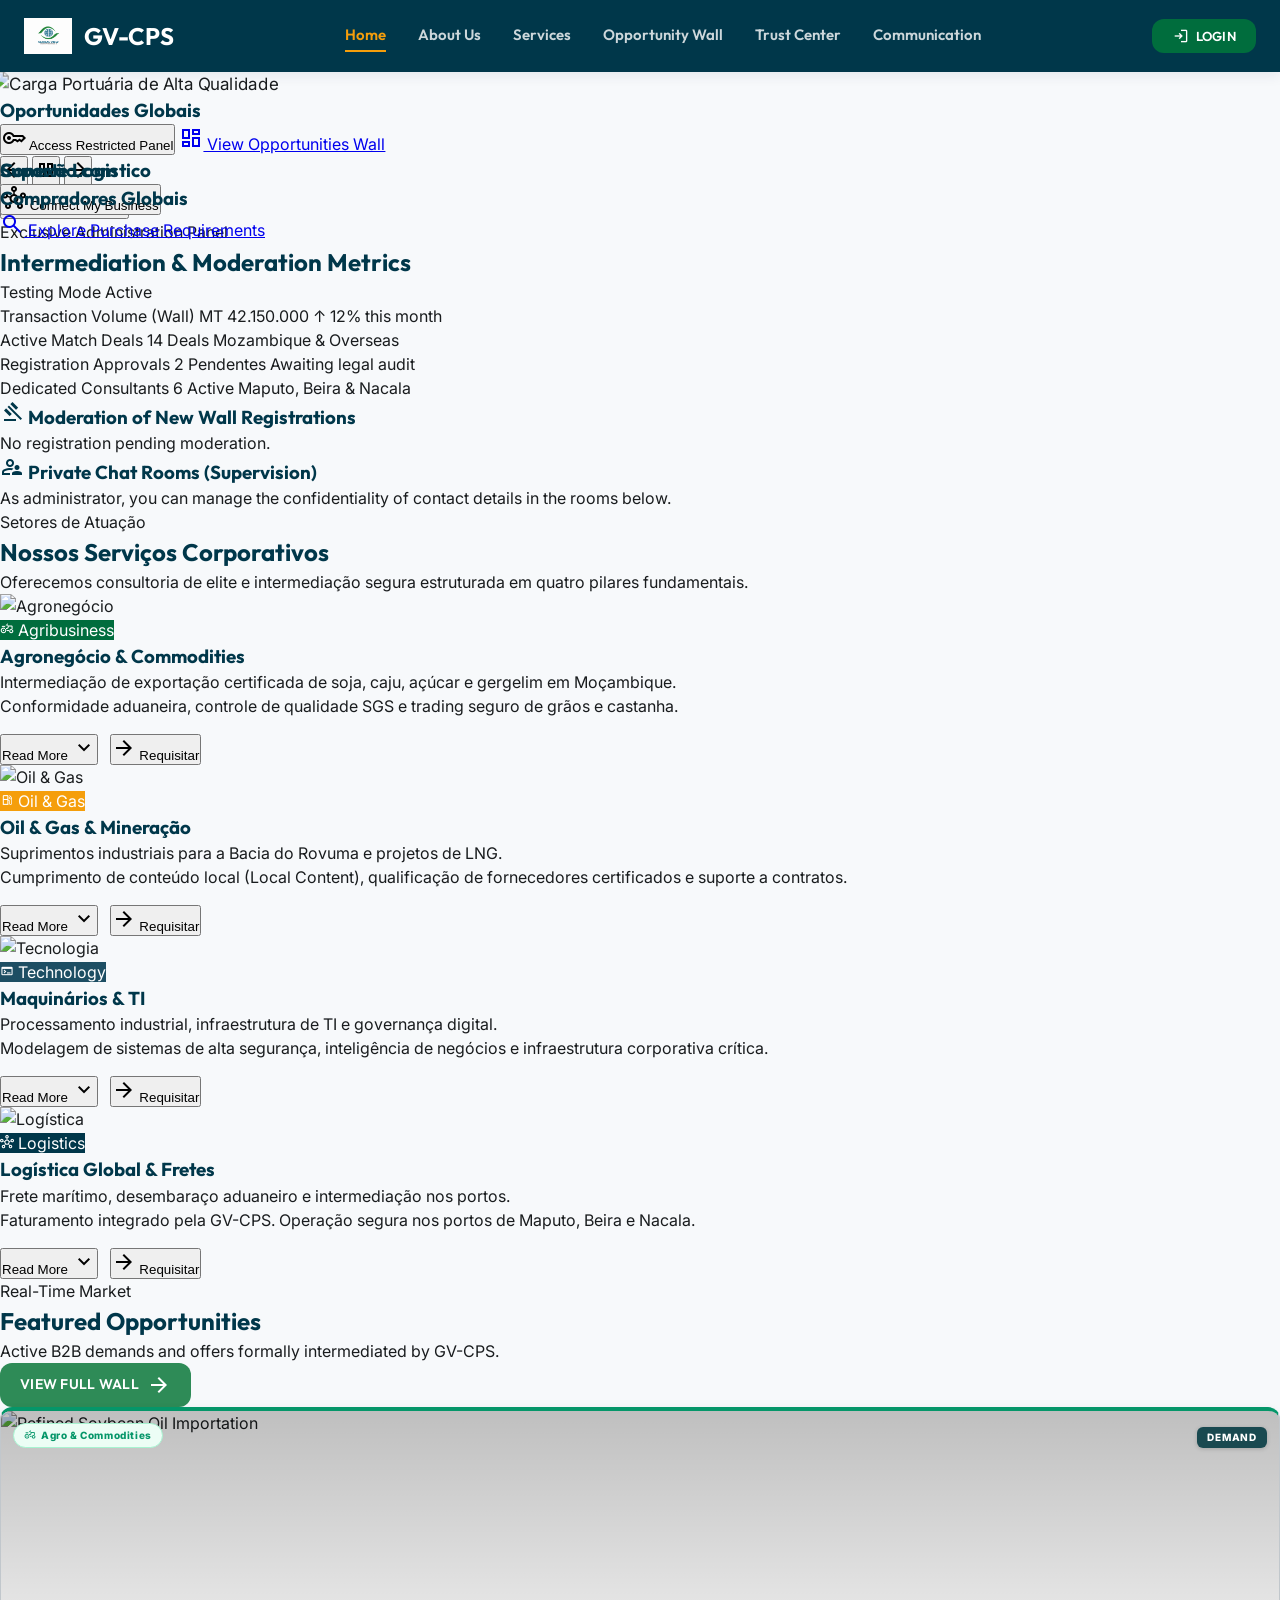
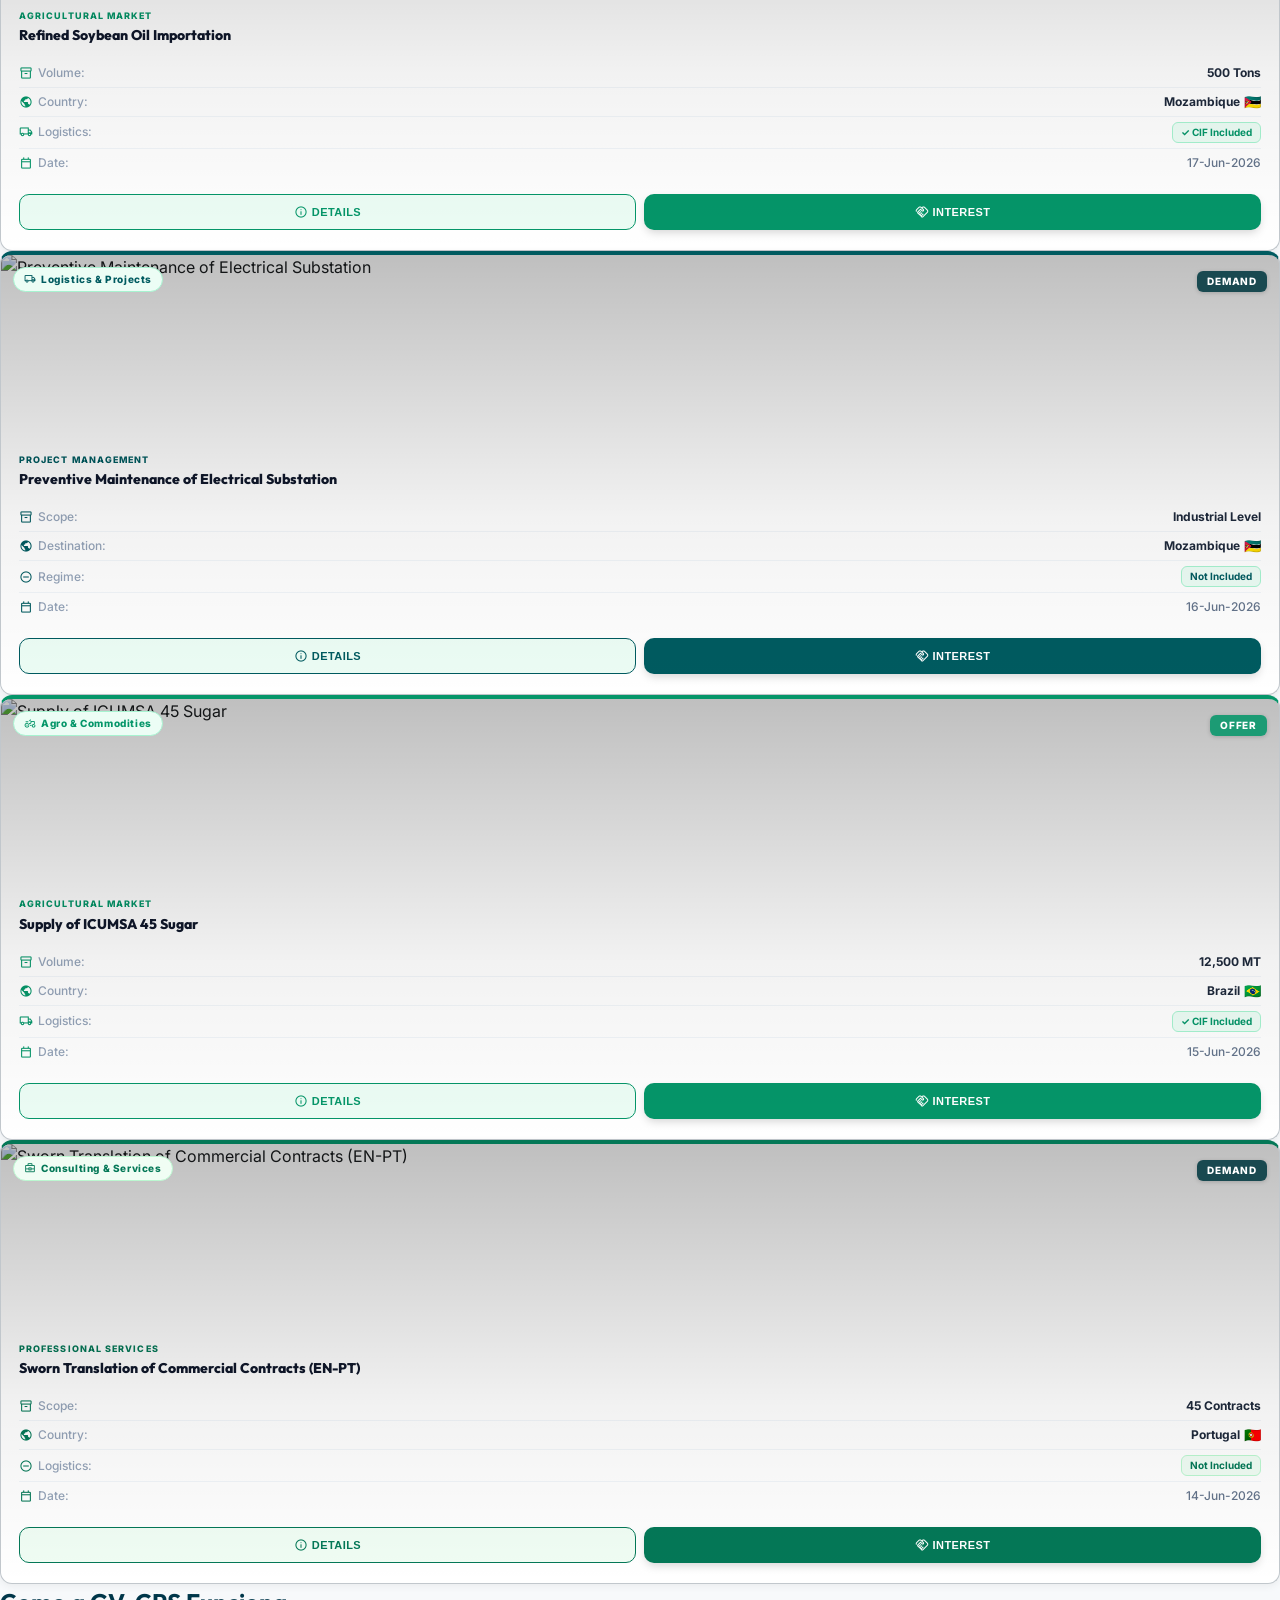
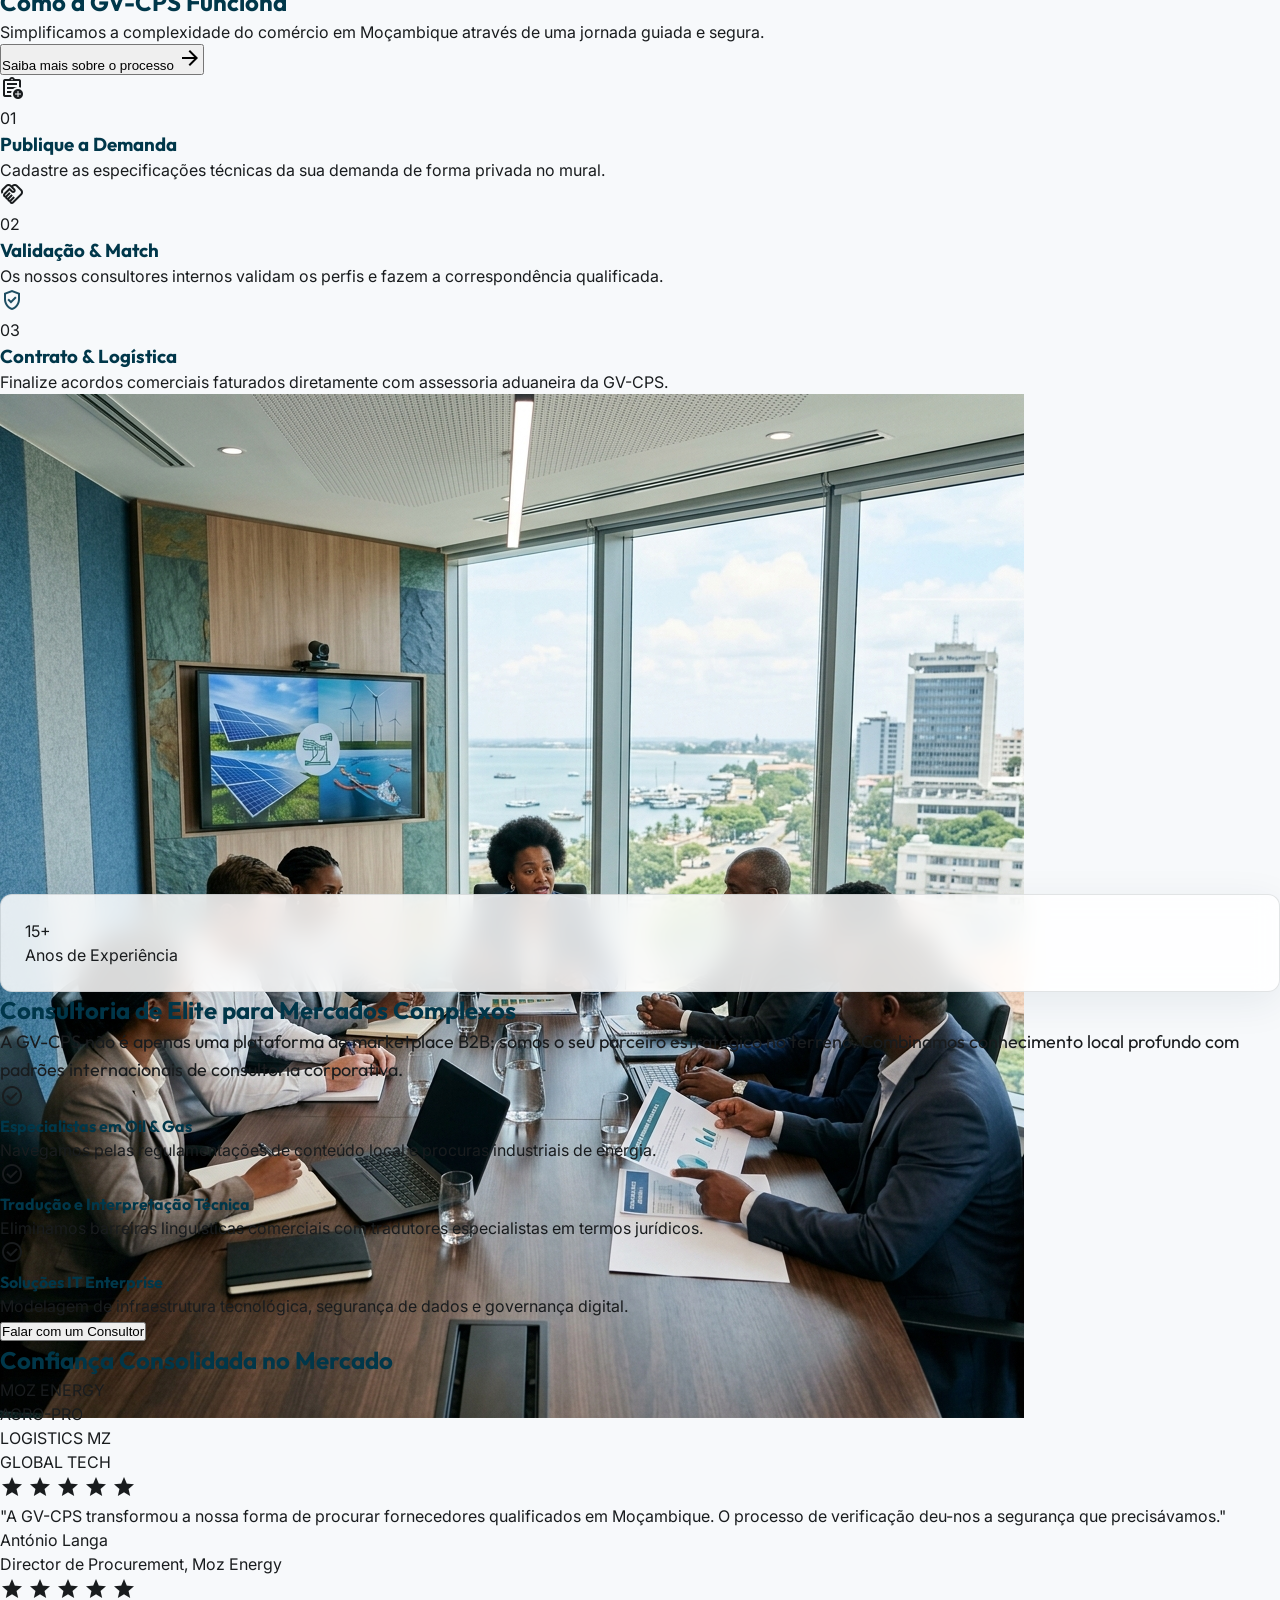
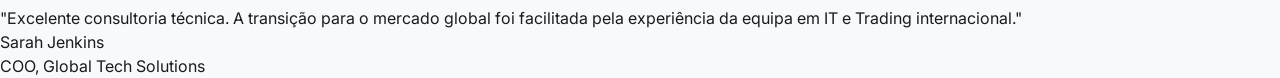
==== index.html @ be96f9f5 "fix: restore original floating buttons visual position and enforce display flex important for access" ====
<!DOCTYPE html>
<html lang="pt">
<head>
    <link rel="icon" type="image/png" href="assets/images/favicon.png">
    <link rel="shortcut icon" href="favicon.ico">
    <!-- GV-CPS CMS Editor Styles -->
    <style id="cms-styles">
        /* ─── Admin CMS Bar ─────────────────────────────── */
        #cms-admin-bar {
            position: fixed; top: 0; left: 0; right: 0; z-index: 9999;
            height: 48px; background: #0f172a;
            display: flex; align-items: center; gap: 8px;
            padding: 0 16px; border-bottom: 1px solid rgba(255,255,255,0.08);
            box-shadow: 0 2px 12px rgba(0,0,0,0.4);
            font-family: 'Outfit', sans-serif; font-size: 13px;
        }
        #cms-admin-bar.hidden { display: none !important; }
        .cms-bar-logo { color: #f59e0b; font-weight: 800; font-size: 13px; letter-spacing: 0.08em; text-transform: uppercase; margin-right: 8px; white-space: nowrap; }
        .cms-bar-divider { width: 1px; height: 24px; background: rgba(255,255,255,0.12); margin: 0 4px; }
        .cms-bar-btn {
            display: flex; align-items: center; gap: 5px; color: #cbd5e1;
            background: rgba(255,255,255,0.06); border: 1px solid rgba(255,255,255,0.1);
            padding: 4px 12px; border-radius: 6px; cursor: pointer;
            font-size: 12px; font-weight: 600; white-space: nowrap;
            transition: all 0.15s; font-family: 'Outfit', sans-serif;
        }
        .cms-bar-btn:hover { background: rgba(255,255,255,0.12); color: #fff; }
        .cms-bar-btn.active { background: #2563eb; color: #fff; border-color: #2563eb; }
        .cms-bar-btn.danger:hover { background: #dc2626; border-color: #dc2626; color: #fff; }
        .cms-bar-btn.success { background: #16a34a; color: #fff; border-color: #16a34a; }
        .cms-bar-spacer { flex: 1; }
        .cms-status-dot { width: 7px; height: 7px; border-radius: 50%; background: #22c55e; animation: pulse-green 1.5s ease infinite; }
        @keyframes pulse-green { 0%, 100% { opacity: 1; } 50% { opacity: 0.4; } }
        body.cms-bar-open { padding-top: 48px !important; }

        /* ─── Edit Mode: Editable Elements ─────────────── */
        body.cms-edit-active [data-cms-key]:not([contenteditable="false"]) {
            outline: 2px dashed rgba(37, 99, 235, 0.4);
            outline-offset: 2px; border-radius: 4px; cursor: text;
            transition: outline 0.15s;
        }
        body.cms-edit-active [data-cms-key]:hover {
            outline: 2px solid #2563eb; background: rgba(37,99,235,0.04);
        }
        body.cms-edit-active [data-cms-key]:focus {
            outline: 2px solid #2563eb; background: rgba(37,99,235,0.07);
            box-shadow: 0 0 0 4px rgba(37,99,235,0.12);
        }

        /* ─── Section Drag & Reorder ─────────────────────── */
        .cms-section-wrapper { position: relative; transition: box-shadow 0.2s; }
        .cms-drag-handle {
            display: none; position: absolute; top: 12px; right: 12px; z-index: 100;
            background: #1e293b; color: #94a3b8;
            border: 1px solid rgba(255,255,255,0.12);
            padding: 4px 10px; border-radius: 6px; cursor: grab;
            font-size: 11px; font-family: 'Outfit', sans-serif; font-weight: 600;
            align-items: center; gap: 4px; user-select: none;
            box-shadow: 0 2px 8px rgba(0,0,0,0.3);
        }
        body.cms-edit-active .cms-drag-handle { display: flex; }
        .cms-section-wrapper.cms-dragging { opacity: 0.5; box-shadow: 0 0 0 2px #2563eb; }
        .cms-section-wrapper.cms-drag-over { box-shadow: 0 -3px 0 0 #2563eb; }

        /* ─── Image Edit Overlay ──────────────────────────── */
        .cms-img-wrapper { position: relative; display: inline-block; width: 100%; }
        .cms-img-btn {
            display: none; position: absolute; top: 50%; left: 50%;
            transform: translate(-50%, -50%) scale(0.9);
            background: rgba(15,23,42,0.82); color: white;
            border: 1px solid rgba(255,255,255,0.2); backdrop-filter: blur(6px);
            padding: 8px 16px; border-radius: 8px; cursor: pointer;
            font-size: 12px; font-weight: 700; font-family: 'Outfit', sans-serif;
            align-items: center; gap: 6px; white-space: nowrap;
            transition: transform 0.15s; z-index: 20;
        }
        body.cms-edit-active .cms-img-wrapper:hover .cms-img-btn {
            display: flex; transform: translate(-50%, -50%) scale(1);
        }
        body.cms-edit-active .cms-img-wrapper { cursor: pointer; }
        body.cms-edit-active .cms-img-wrapper:hover::after {
            content: ''; position: absolute; inset: 0;
            background: rgba(37, 99, 235, 0.18); border-radius: inherit;
            border: 2px solid #2563eb;
        }

        /* ─── Section Hide/Show ───────────────────────────── */
        .cms-section-hidden-overlay {
            display: none; position: absolute; inset: 0; z-index: 50;
            background: repeating-linear-gradient(45deg, rgba(0,0,0,0.03), rgba(0,0,0,0.03) 4px, transparent 4px, transparent 12px);
            border: 2px dashed rgba(239,68,68,0.4); border-radius: 4px;
            align-items: center; justify-content: center;
        }
        body.cms-edit-active .cms-section-wrapper.cms-hidden .cms-section-hidden-overlay { display: flex; }
        body.cms-edit-active .cms-section-wrapper.cms-hidden > *:not(.cms-drag-handle):not(.cms-section-hidden-overlay) { opacity: 0.15; pointer-events: none; }

        /* ─── CMS Toast ────────────────────────────────────── */
        #cms-toast {
            position: fixed; bottom: 24px; right: 24px; z-index: 10001;
            background: #16a34a; color: #fff;
            padding: 9px 18px; border-radius: 10px;
            font-size: 13px; font-weight: 700; font-family: 'Outfit', sans-serif;
            opacity: 0; transition: opacity 0.3s;
            display: flex; align-items: center; gap: 6px;
            box-shadow: 0 4px 20px rgba(0,0,0,0.25);
        }

        /* ─── Image Modal ─────────────────────────────────── */
        #cms-image-modal {
            position: fixed; inset: 0; z-index: 10000;
            background: rgba(0,0,0,0.7); backdrop-filter: blur(4px);
            display: flex; align-items: center; justify-content: center;
        }
        #cms-image-modal.hidden { display: none; }
        .cms-modal-box {
            background: #1e293b; border: 1px solid rgba(255,255,255,0.12);
            border-radius: 16px; padding: 28px 32px; width: 480px; max-width: 94vw;
            font-family: 'Outfit', sans-serif;
        }
        .cms-modal-box h3 { color: #e2e8f0; font-size: 16px; font-weight: 700; margin: 0 0 6px; }
        .cms-modal-box p { color: #64748b; font-size: 12px; margin: 0 0 16px; }
        .cms-modal-input {
            width: 100%; padding: 10px 14px; border-radius: 8px;
            background: rgba(255,255,255,0.06); border: 1px solid rgba(255,255,255,0.12);
            color: #e2e8f0; font-size: 13px; font-family: 'Outfit', sans-serif;
            outline: none; margin-bottom: 16px; box-sizing: border-box;
        }
        .cms-modal-input:focus { border-color: #2563eb; }
        .cms-modal-actions { display: flex; gap: 10px; justify-content: flex-end; }
        .cms-modal-preview { width: 100%; height: 120px; object-fit: cover; border-radius: 8px; margin-bottom: 14px; background: #0f172a; }

        /* ─── Quick Actions Bar (all roles) ───────────────── */
        #quick-actions-bar { display: none; }
        .cms-section-label {
            display: none; position: absolute; top: 8px; left: 12px;
            background: #1e293b; color: #64748b; font-size: 10px;
            font-weight: 700; text-transform: uppercase; letter-spacing: 0.1em;
            padding: 2px 8px; border-radius: 4px; z-index: 90;
            font-family: 'Outfit', sans-serif; border: 1px solid rgba(255,255,255,0.08);
        }
        body.cms-edit-active .cms-section-label { display: block; }
    </style>
    <meta charset="UTF-8">
    <meta name="viewport" content="width=device-width, initial-scale=1.0">
    <title>GV-CPS | Plataforma B2B de Intermediação Comercial</title>
    <script src="https://cdn.tailwindcss.com?plugins=forms,container-queries"></script>
    <link href="https://fonts.googleapis.com/css2?family=Outfit:wght@400;500;600;700&amp;family=Inter:wght@400;500;600&amp;family=Material+Symbols+Outlined:wght,FILL@100..700,0..1&amp;display=swap" rel="stylesheet">
    <script src="https://unpkg.com/lucide@latest"></script>
    <script id="tailwind-config">
        tailwind.config = {
            darkMode: "class",
            theme: {
                extend: {
                    "colors": {
                        "gvTeal": {
                            DEFAULT: '#0c3c4c',
                            dark: '#07242e',
                            light: '#135c75',
                            accent: '#1eb4d4'
                        },
                        "gvGold": {
                            DEFAULT: '#e2a537',
                            hover: '#c9912e',
                            light: '#fdf6e9'
                        },
                        "on-surface": "var(--on-surface)",
                        "on-tertiary-container": "#8cbed9",
                        "surface-variant": "var(--outline-variant)",
                        "surface-container-lowest": "var(--surface)",
                        "primary-fixed-dim": "#9fcde6",
                        "tertiary-container": "#154e65",
                        "secondary-container": "var(--secondary-container)",
                        "on-secondary-fixed": "#00210f",
                        "surface-container-high": "var(--surface-container-high)",
                        "on-surface-variant": "var(--on-surface-variant)",
                        "on-primary-fixed": "#001e2b",
                        "inverse-primary": "#9fcde6",
                        "on-primary": "var(--on-primary)",
                        "on-secondary-fixed-variant": "#00522d",
                        "on-primary-fixed-variant": "#1a4c61",
                        "primary-container": "var(--primary-container)",
                        "inverse-surface": "#2d3133",
                        "on-primary-container": "#91bed7",
                        "background": "var(--background)",
                        "on-tertiary-fixed": "#001e2b",
                        "secondary-fixed": "#9af6b8",
                        "tertiary-fixed-dim": "#9bcde9",
                        "surface-container-low": "var(--surface-low)",
                        "surface-container-highest": "var(--surface-container-highest)",
                        "primary": "var(--primary)",
                        "surface-tint": "#36647a",
                        "surface": "var(--surface)",
                        "on-secondary-container": "var(--on-secondary-container)",
                        "tertiary-fixed": "#c0e8ff",
                        "surface-dim": "#d8dadc",
                        "error": "var(--error)",
                        "error-container": "#ffdad6",
                        "on-tertiary-fixed-variant": "#124c63",
                        "outline-variant": "var(--outline-variant)",
                        "secondary-fixed-dim": "#7ed99e",
                        "on-error-container": "#93000a",
                        "tertiary": "var(--primary)",
                        "inverse-on-surface": "#eff1f3",
                        "secondary": "var(--secondary)",
                        "on-error": "#ffffff",
                        "primary-fixed": "#c0e8ff",
                        "surface-container": "var(--surface-container)",
                        "on-tertiary": "#ffffff",
                        "on-secondary": "var(--on-primary)",
                        "surface-bright": "var(--surface)",
                        "on-background": "var(--on-surface)",
                        "outline": "var(--outline)",
                        "electric-amber": "#F59E0B"
                    },
                    "borderRadius": {
                        "DEFAULT": "0.125rem",
                        "lg": "0.25rem",
                        "xl": "0.5rem",
                        "full": "0.75rem"
                    },
                    "spacing": {
                        "margin-mobile": "1rem",
                        "gutter": "1.5rem",
                        "unit": "4px",
                        "container-max": "1280px",
                        "margin-desktop": "2.5rem"
                    },
                    "fontFamily": {
                        "label-md": ["Outfit"],
                        "body-lg": ["Outfit"],
                        "headline-xl": ["Outfit"],
                        "headline-lg": ["Outfit"],
                        "body-md": ["Outfit"],
                        "headline-md": ["Outfit"],
                        "headline-lg-mobile": ["Outfit"]
                    },
                    "fontSize": {
                        "label-md": ["14px", {"lineHeight": "20px", "fontWeight": "600"}],
                        "body-lg": ["18px", {"lineHeight": "28px", "fontWeight": "400"}],
                        "headline-xl": ["48px", {"lineHeight": "56px", "letterSpacing": "-0.02em", "fontWeight": "700"}],
                        "headline-lg": ["32px", {"lineHeight": "40px", "letterSpacing": "-0.01em", "fontWeight": "600"}],
                        "body-md": ["16px", {"lineHeight": "24px", "fontWeight": "400"}],
                        "headline-md": ["24px", {"lineHeight": "32px", "fontWeight": "600"}],
                        "headline-lg-mobile": ["28px", {"lineHeight": "36px", "fontWeight": "600"}]
                    }
                },
            },
        }
    </script>
    <link rel="stylesheet" href="style.css">

</head>
<body class="app-container">

    <!-- ═══════════════════════════════════════════════ -->
    <!-- GV EDITOR — CMS ADMIN BAR (fixed, body-level)   -->
    <!-- ═══════════════════════════════════════════════ -->
    <div id="cms-admin-bar" class="hidden">
        <span class="cms-bar-logo">✦ GV Editor</span>
        <div class="cms-bar-divider"></div>
        <div class="cms-status-dot"></div>
        <span style="color:#64748b;font-size:11px;margin-right:4px;">localStorage</span>
        <div class="cms-bar-divider"></div>

        <button id="cms-edit-toggle" class="cms-bar-btn" onclick="toggleCmsEditMode()">
            <span class="material-symbols-outlined" style="font-size:15px;">edit</span>
            Editar Página
        </button>

        <button class="cms-bar-btn" onclick="showSectionPicker()" title="Mostrar/Ocultar Secções">
            <span class="material-symbols-outlined" style="font-size:15px;">layers</span>
            Secções
        </button>

        <button class="cms-bar-btn" onclick="undoCmsChange()" title="Desfazer última alteração">
            <span class="material-symbols-outlined" style="font-size:15px;">undo</span>
            Desfazer
        </button>

        <div class="cms-bar-divider"></div>

        <button class="cms-bar-btn success" onclick="saveAllCms()">
            <span class="material-symbols-outlined" style="font-size:15px;">save</span>
            Guardar
        </button>

        <button class="cms-bar-btn" onclick="exportCmsContent()" title="Exportar como JSON">
            <span class="material-symbols-outlined" style="font-size:15px;">download</span>
            Exportar
        </button>

        <button class="cms-bar-btn" onclick="document.getElementById('cms-import-input').click()" title="Importar JSON">
            <span class="material-symbols-outlined" style="font-size:15px;">upload</span>
            Importar
        </button>
        <input type="file" id="cms-import-input" accept=".json" style="display:none" onchange="importCmsContent(event)">

        <div class="cms-bar-spacer"></div>

        <button class="cms-bar-btn" onclick="viewAsVisitor()">
            <span class="material-symbols-outlined" style="font-size:15px;">visibility</span>
            Ver como Visitante
        </button>

        <button class="cms-bar-btn danger" onclick="resetCmsContent()">
            <span class="material-symbols-outlined" style="font-size:15px;">restart_alt</span>
            Resetar
        </button>
    </div>

    <!-- CMS Save Toast -->
    <div id="cms-toast">
        <span class="material-symbols-outlined" style="font-size:16px;">check_circle</span>
        Guardado!
    </div>

    <!-- CMS Image Edit Modal -->
    <div id="cms-image-modal" class="hidden">
        <div class="cms-modal-box">
            <h3>Trocar Imagem</h3>
            <p>Cole o URL da nova imagem. Formatos: JPG, PNG, WebP.</p>
            <img id="cms-img-preview" class="cms-modal-preview" src="" alt="Preview">
            <input id="cms-image-url-input" class="cms-modal-input" type="url" placeholder="https://exemplo.com/imagem.jpg" oninput="updateCmsImgPreview(this.value)">
            <div class="cms-modal-actions">
                <button class="cms-bar-btn danger" onclick="closeCmsImageModal()">Cancelar</button>
                <button class="cms-bar-btn success" onclick="applyCmsImage()">Aplicar Imagem</button>
            </div>
        </div>
    </div>

    <!-- CMS Section Picker Modal -->
    <div id="cms-section-picker" style="display:none;position:fixed;inset:0;z-index:10000;background:rgba(0,0,0,0.6);backdrop-filter:blur(4px);align-items:center;justify-content:center;">
        <div class="cms-modal-box" style="width:360px;">
            <h3 style="margin-bottom:14px;">Visibilidade das Secções</h3>
            <div id="cms-section-list" style="display:flex;flex-direction:column;gap:8px;margin-bottom:18px;"></div>
            <div class="cms-modal-actions">
                <button class="cms-bar-btn success" onclick="closeSectionPicker()">Fechar</button>
            </div>
        </div>
    </div>
    <!-- ═══════════════════════════════════════════════ -->

    <!-- GLOBAL APP HEADER -->
    <header class="app-header">
        <div class="max-container header-content">
            <!-- Logo area -->
            <div class="logo-container" onclick="window.location.hash='home'">
                <img src="assets/images/logo.png" alt="GV-CPS Logo" class="logo-img" onerror="this.onerror=null; this.src='https://placehold.co/40x40/00374a/ffffff?text=GV';">
                <span class="logo-text">GV-CPS</span>
            </div>
            
            <!-- Navigation Links -->
            <nav class="main-nav">
                <a href="#home" class="active" data-translate-pt="Início" data-translate-en="Home">Início</a>
                <a href="#about" data-translate-pt="Sobre Nós" data-translate-en="About Us">Sobre Nós</a>
                <a href="#services" data-translate-pt="Serviços" data-translate-en="Services">Serviços</a>
                <a href="#wall" data-translate-pt="Mural" data-translate-en="Opportunity Wall">Mural</a>
                <a href="#trust" data-translate-pt="Centro de Confiança" data-translate-en="Trust Center">Centro de Confiança</a>
                <a href="#contact" data-translate-pt="Comunicação" data-translate-en="Communication">Comunicação</a>
                <a href="#member-portal" class="member-portal-link" style="display: none;">Painel</a>
            </nav>
            
            <!-- Actions & Auth Simulator -->
            <div class="header-actions" style="display: flex; gap: 16px; align-items: center;">
                <div id="authHeaderArea">
                    <button class="btn" id="btnHeaderLogin" onclick="openLoginModal()" style="background-color: var(--secondary); color: white; padding: 8px 20px; font-size: 13px; border-radius: var(--radius-xl); border: none; cursor: pointer; display: flex; align-items: center; gap: 6px; font-weight: 600;">
                        <span class="material-symbols-outlined" style="font-size: 18px;">login</span><span class="btn-text" data-translate-pt="Entrar" data-translate-en="Login">Entrar</span>
                    </button>
                </div>
            </div>

            <!-- Mobile Menu Toggle -->
            <button id="mobile-menu-toggle" class="mobile-menu-toggle" onclick="toggleMobileMenu()" aria-label="Menu">
                <span class="material-symbols-outlined">menu</span>
            </button>
                    
                    <div class="role-switcher-container" id="loggedInUserMenu" style="display: none;">
                        <button class="role-switcher-btn" id="roleSwitcherBtn">
                            <span class="role-indicator-dot"></span>
                            <span id="selectedRoleLabel">Demo: Visitante</span>
                            <span class="material-symbols-outlined" style="font-size: 16px;">keyboard_arrow_down</span>
                        </button>
                        <!-- Switcher Dropdown options for prototype demonstration -->
                        <div class="role-dropdown" id="roleDropdown">
                            <div class="role-dropdown-header" data-translate-pt="Escolha o Papel para Simulação" data-translate-en="Choose Role for Simulation">Escolha o Papel para Simulação</div>
                            
                            <div class="role-option" data-role="visitor">
                                <span class="role-name"><span class="role-indicator-dot" style="background-color: var(--outline);"></span> <span data-translate-pt="Sair (Visitante)" data-translate-en="Exit (Visitor)">Sair (Visitante)</span></span>
                                <span class="role-desc" data-translate-pt="Voltar à navegação pública corporativa" data-translate-en="Return to public corporate navigation">Voltar à navegação pública corporativa</span>
                            </div>
                            
                            <div class="role-option" data-role="buyer">
                                <span class="role-name"><span class="role-indicator-dot" style="background-color: var(--primary-light);"></span> <span data-translate-pt="Comprador" data-translate-en="Buyer">Comprador</span></span>
                                <span class="role-desc" data-translate-pt="Gerir necessidades de compra e ver chats mediados" data-translate-en="Manage purchase needs and view mediated chats">Gerir necessidades de compra e ver chats mediados</span>
                            </div>
                            
                            <div class="role-option" data-role="supplier">
                                <span class="role-name"><span class="role-indicator-dot" style="background-color: var(--secondary);"></span> <span data-translate-pt="Fornecedor (Membro)" data-translate-en="Supplier (Member)">Fornecedor (Membro)</span></span>
                                <span class="role-desc" data-translate-pt="Publicar ofertas gratuitamente e negociar" data-translate-en="Publish offers for free and negotiate">Publicar ofertas gratuitamente e negociar</span>
                            </div>
                            
                            <div class="role-option" data-role="consultant">
                                <span class="role-name"><span class="role-indicator-dot" style="background-color: var(--electric-amber);"></span> <span data-translate-pt="Consultor Interno" data-translate-en="Internal Consultant">Consultor Interno</span></span>
                                <span class="role-desc" data-translate-pt="Fazer correspondência (Match) e intermediar chats" data-translate-en="Make matches and intermediate chats">Fazer correspondência (Match) e intermediar chats</span>
                            </div>
                            
                            <div class="role-option" data-role="admin">
                                <span class="role-name"><span class="role-indicator-dot" style="background-color: var(--primary);"></span> Administrador</span>
                                <span class="role-desc">Atribuir consultores e monitorizar métricas</span>
                            </div>
                        </div>
                    </div>
                </div>
            </div>
        </div>
    </header>

    <!-- MAIN APP CONTENT PANELS -->
    <main class="app-main">

        <!-- 1. HOMEPAGE VIEW -->
        <section id="view-home" class="view-section active">
            <!-- 1. DYNAMIC HERO SECTION WITH INTEGRATED SLIDER (High Quality Images) -->
            <section class="relative min-h-[80vh] flex items-center overflow-hidden bg-slate-900">
                <!-- Background Image Container -->
                <div class="absolute inset-0 z-0 opacity-40">
                    <img id="hero-bg-0" alt="Carga Portuária de Alta Qualidade" class="hero-slider-bg-img active absolute inset-0 w-full h-full object-cover" src="https://images.unsplash.com/photo-1578575437130-527eed3abbec?auto=format&fit=crop&w=1920&q=80">
                    <img id="hero-bg-1" alt="Agribusiness" class="hero-slider-bg-img inactive absolute inset-0 w-full h-full object-cover" src="https://images.unsplash.com/photo-1500937386664-56d1dfef3854?auto=format&fit=crop&w=1920&q=80">
                    <img id="hero-bg-2" alt="Logística Global" class="hero-slider-bg-img inactive absolute inset-0 w-full h-full object-cover" src="https://images.unsplash.com/photo-1586528116311-ad8dd3c8310d?auto=format&fit=crop&w=1920&q=80">
                    <div class="absolute inset-0 bg-gradient-to-r from-slate-900/80 via-slate-900/20 to-transparent"></div>
                </div>

                <!-- Slides Track (Absolute layered fades) -->
                <div class="relative z-10 w-full max-w-[1280px] mx-auto px-4 md:px-8 py-16 min-h-[50vh] flex flex-col justify-center">
                    
                    <!-- SLIDE 1: General Core Presentation -->
                    <div id="hero-slide-0" class="slide-fade opacity-100 transform translate-x-0 transition-all duration-700 space-y-6 max-w-3xl">
                        <h1 class="font-outfit font-bold text-4xl md:text-5xl lg:text-6xl text-white leading-tight" data-cms-key="hero.slide0.title">
                            Oportunidades Globais
                        </h1>
                        <div class="flex flex-col sm:flex-row gap-4 pt-4">
                            <button onclick="openLoginModal()" class="bg-white text-primary px-6 py-3.5 rounded-xl font-outfit font-bold hover:bg-slate-50 hover:shadow-lg transition-all flex items-center justify-center gap-2 border-none cursor-pointer">
                                <span class="material-symbols-outlined text-xl">key</span>
                                <span data-translate-pt="Aceder ao Painel Restrito" data-translate-en="Access Restricted Panel">Aceder ao Painel Restrito</span>
                            </button>
                            <a href="#wall" class="bg-secondary text-white px-6 py-3.5 rounded-xl font-outfit font-bold hover:bg-secondary-light hover:shadow-lg transition-all flex items-center justify-center gap-2 border-none cursor-pointer no-underline" data-translate-pt="Ver Mural de Oportunidades" data-translate-en="View Opportunities Wall">
                                <span class="material-symbols-outlined text-xl">dashboard</span>
                                Ver Mural de Oportunidades
                            </a>
                        </div>
                    </div>

                    <!-- SLIDE 2: Logistics -->
                    <div id="hero-slide-1" class="slide-fade opacity-0 absolute pointer-events-none transform translate-x-8 transition-all duration-700 space-y-6 max-w-3xl">
                        <h1 class="font-outfit font-bold text-4xl md:text-5xl lg:text-6xl text-white leading-tight" data-cms-key="hero.slide1.title">
                            Suporte Logistico
                        </h1>
                        <div class="flex flex-col sm:flex-row gap-4 pt-4 pointer-events-auto">
                            <button onclick="document.getElementById('services-section').scrollIntoView({ behavior: 'smooth' });" class="bg-white text-primary-dark px-6 py-3.5 rounded-xl font-outfit font-bold hover:bg-slate-50 hover:shadow-lg transition-all flex items-center justify-center gap-2 border-none cursor-pointer">
                                <span class="material-symbols-outlined text-xl">hub</span>
                                <span data-translate-pt="Conectar Minha Empresa" data-translate-en="Connect My Business">Conectar Minha Empresa</span>
                            </button>
                        </div>
                    </div>

                    <!-- SLIDE 3: Looking for Buyers -->
                    <div id="hero-slide-2" class="slide-fade opacity-0 absolute pointer-events-none transform translate-x-8 transition-all duration-700 space-y-6 max-w-3xl">
                        <h1 class="font-outfit font-bold text-4xl md:text-5xl lg:text-6xl text-white leading-tight" data-cms-key="hero.slide2.title">
                            Conexão com <br><span class="text-amber-400">Compradores Globais</span>
                        </h1>
                        <div class="flex flex-col sm:flex-row gap-4 pt-4 pointer-events-auto">
                            <a href="#wall" class="bg-amber-500 text-primary-dark px-6 py-3.5 rounded-xl font-outfit font-bold hover:bg-amber-400 hover:shadow-lg transition-all flex items-center justify-center gap-2 border-none cursor-pointer no-underline" data-translate-pt="Explorar Requisitos de Compra" data-translate-en="Explore Purchase Requirements">
                                <span class="material-symbols-outlined text-xl">search</span>
                                Explorar Requisitos de Compra
                            </a>
                        </div>
                    </div>

                    <!-- Slider Controls Overlay -->
                    <div class="flex items-center gap-6 pt-12">
                        <div class="flex gap-2">
                            <button onclick="prevSlide()" class="w-10 h-10 rounded-full border border-white/20 bg-white/5 hover:bg-white/10 text-white flex items-center justify-center cursor-pointer transition-all">
                                <span class="material-symbols-outlined text-sm">arrow_back</span>
                            </button>
                            <button id="play-pause-btn" onclick="togglePlayPause()" class="w-10 h-10 rounded-full border border-white/20 bg-white/5 hover:bg-white/10 text-white flex items-center justify-center cursor-pointer transition-all" title="Pausar slide">
                                <span class="material-symbols-outlined text-sm">pause</span>
                            </button>
                            <button onclick="nextSlide()" class="w-10 h-10 rounded-full border border-white/20 bg-white/5 hover:bg-white/10 text-white flex items-center justify-center cursor-pointer transition-all">
                                <span class="material-symbols-outlined text-sm">arrow_forward</span>
                            </button>
                        </div>
                        <div class="flex gap-2" id="slider-bullets">
                            <span onclick="setSlide(0)" class="w-2.5 h-2.5 rounded-full bg-white cursor-pointer transition-all duration-300" id="bullet-0"></span>
                            <span onclick="setSlide(1)" class="w-2.5 h-2.5 rounded-full bg-white/30 cursor-pointer transition-all duration-300" id="bullet-1"></span>
                            <span onclick="setSlide(2)" class="w-2.5 h-2.5 rounded-full bg-white/30 cursor-pointer transition-all duration-300" id="bullet-2"></span>
                        </div>
                    </div>
                    
                    <!-- Últimas Demandas Toggle Button -->
                    <div class="pt-6">
                        <button onclick="toggleLatestDemands()" class="bg-secondary text-white px-6 py-3.5 rounded-xl font-outfit font-bold hover:bg-secondary-light hover:shadow-lg transition-all flex items-center gap-2 border-none cursor-pointer">
                            <span class="material-symbols-outlined">analytics</span>
                            <span data-translate-pt="Últimas Demandas" data-translate-en="Latest Demands">Últimas Demandas</span>
                        </button>
                    </div>
                </div>
            </section>

            <!-- Últimas Demandas B2B Section (Initially Hidden) -->
            <div id="cms-wrap-market" class="cms-section-wrapper" style="display: none;" draggable="false">
                <span class="cms-section-label">Secção: Explorador de Mercado</span>
                <div class="cms-drag-handle" id="handle-market"><span class="material-symbols-outlined" style="font-size:14px;">drag_indicator</span> Arrastar</div>
                <!-- Explorador de Mercado (Full Width Directory Table) -->
                <section class="py-16 w-full px-4 md:px-12 border-t border-outline-variant/30 bg-surface-container/20">
                    <div class="w-full mx-auto">
                        <!-- Title & Headers -->
                        <div class="flex flex-col md:flex-row md:items-center justify-between gap-4 border-b border-outline-variant/30 pb-6 mb-8">
                            <div>
                                <span class="text-secondary font-label-md tracking-widest uppercase" data-translate-pt="Explorador B2B Global" data-translate-en="Global B2B Explorer">Explorador B2B Global</span>
                                <h3 class="font-headline-lg text-primary mt-1 m-0" style="font-size: 24px; font-weight: bold;" data-translate-pt="Últimas Demandas do Mercado" data-translate-en="Latest Market Demands">
                                    Últimas Demandas do Mercado
                                </h3>
                                <p class="text-xs text-on-surface-variant mt-1" data-translate-pt="Lista de oportunidades de importação e exportação em Moçambique e no mundo." data-translate-en="List of import and export opportunities in Mozambique and worldwide.">
                                    Lista de oportunidades de importação e exportação em Moçambique e no mundo.
                                </p>
                            </div>
                            <a href="#wall" class="text-xs font-bold text-gvTeal hover:underline no-underline" style="color: var(--primary-light);" data-translate-pt="Ver Todas Oportunidades" data-translate-en="See All Opportunities">Ver Todas Oportunidades</a>
                        </div>

                        <!-- B2B Requirements Full-Width Grid Table -->
                        <div class="overflow-x-auto bg-white border border-slate-200/80 rounded-2xl shadow-sm mb-12">
                            <table class="w-full min-w-[900px] border-collapse text-left text-xs md:text-sm">
                                <thead>
                                    <tr class="bg-slate-50 border-b border-slate-200 text-slate-500 font-bold uppercase tracking-wider">
                                        <th class="py-4 px-6" style="width: 35%;" data-translate-pt="Produto / Requisito B2B" data-translate-en="Product / B2B Requirement">Produto / Requisito B2B</th>
                                        <th class="py-4 px-6" style="width: 20%;" data-translate-pt="Categoria" data-translate-en="Category">Categoria</th>
                                        <th class="py-4 px-6" style="width: 15%;" data-translate-pt="Origem/Destino" data-translate-en="Origin/Destination">Origem/Destino</th>
                                        <th class="py-4 px-6" style="width: 15%;" data-translate-pt="Quantidade" data-translate-en="Quantity">Quantidade</th>
                                        <th class="py-4 px-6 text-center" style="width: 15%;" data-translate-pt="Ações" data-translate-en="Actions">Ações</th>
                                    </tr>
                                </thead>
                                <tbody id="home-latest-requirements-list">
                                    <!-- Injected dynamically by app.js as full-width table rows! -->
                                </tbody>
                            </table>
                        </div>

                        <!-- Bottom: Countries and Categories Directory -->
                        <div class="grid grid-cols-1 lg:grid-cols-2 gap-8">
                            <!-- Left: Countries Grid -->
                            <div class="bg-white border border-slate-200/65 p-6 rounded-2xl shadow-sm">
                                <h4 class="font-headline-sm text-primary mb-4 flex items-center gap-2 m-0" style="font-size: 16px; font-weight: bold;">
                                    <span class="material-symbols-outlined text-secondary">public</span>
                                    Oportunidades por País
                                </h4>
                                <div class="grid grid-cols-2 sm:grid-cols-3 lg:grid-cols-5 gap-3" id="home-countries-grid">
                                    <!-- Injected dynamically by app.js -->
                                </div>
                            </div>
                            
                            <!-- Right: Categories Grid -->
                            <div class="bg-white border border-slate-200/65 p-6 rounded-2xl shadow-sm">
                                <h4 class="font-headline-sm text-primary mb-4 flex items-center gap-2 m-0" style="font-size: 16px; font-weight: bold;">
                                    <span class="material-symbols-outlined text-secondary">category</span>
                                    Navegar por Categoria
                                </h4>
                                <div class="grid grid-cols-1 sm:grid-cols-2 gap-2.5" id="home-categories-grid">
                                    <!-- Injected dynamically by app.js -->
                                </div>
                            </div>
                        </div>
                    </div>
                </section>
            </div>

            <!-- ADMIN-ONLY SYSTEM CONTROL DASHBOARD -->
            <section id="adminDashboardSection" class="hidden py-12 bg-slate-900 text-white border-b border-white/10">
                <div class="max-w-[1280px] mx-auto px-4 md:px-8">
                    <div class="flex items-center justify-between mb-8">
                        <div>
                            <span class="text-electric-amber text-xs uppercase font-bold tracking-wider font-outfit" data-translate-pt="Painel Exclusivo de Administração" data-translate-en="Exclusive Administration Panel">Painel Exclusivo de Administração</span>
                            <h2 class="font-outfit font-bold text-2xl text-white" data-translate-pt="Métricas de Intermediação &amp; Moderação" data-translate-en="Intermediation &amp; Moderation Metrics">Métricas de Intermediação &amp; Moderação</h2>
                        </div>
                        <span class="bg-electric-amber/15 text-electric-amber text-xs px-3 py-1.5 rounded-lg border border-electric-amber/20" data-translate-pt="Modo de Testes Ativo" data-translate-en="Testing Mode Active">Modo de Testes Ativo</span>
                    </div>

                    <!-- Admin Analytics Cards -->
                    <div class="grid grid-cols-1 sm:grid-cols-2 lg:grid-cols-4 gap-6 mb-10">
                        <div class="p-5 bg-white/5 rounded-2xl border border-white/10">
                            <span class="text-white/60 text-xs block" data-translate-pt="Volume Transacionado (Mural)" data-translate-en="Transaction Volume (Wall)">Volume Transacionado (Mural)</span>
                            <span class="font-outfit font-bold text-2xl text-secondary-fixed block mt-2" id="adminTotalVolume">MT 42.150.000</span>
                            <span class="text-[10px] text-emerald-400 mt-1 block" data-translate-pt="↑ 12% este mês" data-translate-en="↑ 12% this month">↑ 12% este mês</span>
                        </div>
                        <div class="p-5 bg-white/5 rounded-2xl border border-white/10">
                            <span class="text-white/60 text-xs block" data-translate-pt="Processos de Match Ativos" data-translate-en="Active Match Deals">Processos de Match Ativos</span>
                            <span class="font-outfit font-bold text-2xl text-white block mt-2" id="adminActiveMatches">14 Deals</span>
                            <span class="text-[10px] text-white/40 mt-1 block" data-translate-pt="Moçambique &amp; Exterior" data-translate-en="Mozambique &amp; Overseas">Moçambique &amp; Exterior</span>
                        </div>
                        <div class="p-5 bg-white/5 rounded-2xl border border-white/10">
                            <span class="text-white/60 text-xs block" data-translate-pt="Aprovações de Cadastro" data-translate-en="Registration Approvals">Aprovações de Cadastro</span>
                            <span class="font-outfit font-bold text-2xl text-amber-400 block mt-2" id="adminPendingVerifications">2 Pendentes</span>
                            <span class="text-[10px] text-amber-300/80 mt-1 block" data-translate-pt="Aguardando auditoria jurídica" data-translate-en="Awaiting legal audit">Aguardando auditoria jurídica</span>
                        </div>
                        <div class="p-5 bg-white/5 rounded-2xl border border-white/10">
                            <span class="text-white/60 text-xs block" data-translate-pt="Consultores Dedicados" data-translate-en="Dedicated Consultants">Consultores Dedicados</span>
                            <span class="font-outfit font-bold text-2xl text-white block mt-2" data-translate-pt="6 Ativos" data-translate-en="6 Active">6 Ativos</span>
                            <span class="text-[10px] text-emerald-400 mt-1 block" data-translate-pt="Maputo, Beira e Nacala" data-translate-en="Maputo, Beira &amp; Nacala">Maputo, Beira e Nacala</span>
                        </div>
                    </div>

                    <!-- Admin Moderation Lists -->
                    <div class="grid grid-cols-1 lg:grid-cols-12 gap-8">
                        <!-- Verification Queue -->
                        <div class="lg:col-span-6 bg-white/5 p-6 rounded-2xl border border-white/10">
                            <h3 class="font-outfit font-bold text-sm text-white mb-4 flex items-center gap-2">
                                <span class="material-symbols-outlined text-amber-400 text-sm">gavel</span>
                                <span data-translate-pt="Moderação de Novos Cadastros do Mural" data-translate-en="Moderation of New Wall Registrations">Moderação de Novos Cadastros do Mural</span>
                            </h3>
                            <div class="space-y-4 max-h-[250px] overflow-y-auto custom-scrollbar" id="adminPendingQueue">
                                <p class="text-xs text-white/50 text-center py-6" data-translate-pt="Nenhum cadastro pendente de moderação." data-translate-en="No registration pending moderation.">Nenhum cadastro pendente de moderação.</p>
                            </div>
                        </div>

                        <!-- Chat Supervision Area -->
                        <div class="lg:col-span-6 bg-white/5 p-6 rounded-2xl border border-white/10">
                            <h3 class="font-outfit font-bold text-sm text-white mb-4 flex items-center gap-2">
                                <span class="material-symbols-outlined text-secondary-fixed text-sm">supervisor_account</span>
                                <span data-translate-pt="Salas de Conversa Privadas (Supervisão)" data-translate-en="Private Chat Rooms (Supervision)">Salas de Conversa Privadas (Supervisão)</span>
                            </h3>
                            <p class="text-xs text-white/70 mb-4" data-translate-pt="Como administrador, você pode gerenciar a confidencialidade dos dados de contato nas salas abaixo." data-translate-en="As administrator, you can manage the confidentiality of contact details in the rooms below.">Como administrador, você pode gerenciar a confidencialidade dos dados de contato nas salas abaixo.</p>
                            
                            <div class="space-y-3" id="adminChatsList">
                                <!-- Dynamic Content -->
                            </div>
                        </div>
                    </div>
                </div>
            </section>

            <!-- Strategic Sectors / Services Grid of 4 Cards -->
            <div id="cms-wrap-services" class="cms-section-wrapper" draggable="false">
            <span class="cms-section-label">Secção: Setores de Atuação</span>
            <div class="cms-drag-handle" id="handle-services"><span class="material-symbols-outlined" style="font-size:14px;">drag_indicator</span> Arrastar</div>
            <section id="services-section" class="py-24 px-margin-mobile md:px-margin-desktop max-w-container-max mx-auto">
                <div class="text-center mb-16">
                    <span class="text-secondary font-label-md tracking-widest uppercase" data-cms-key="services.eyebrow">Setores de Atuação</span>
                    <h2 class="font-headline-lg text-on-surface mt-2" data-cms-key="services.title">Nossos Serviços Corporativos</h2>
                    <p class="text-on-surface-variant max-w-xl mx-auto mt-2 text-sm" data-cms-key="services.subtitle">Oferecemos consultoria de elite e intermediação segura estruturada em quatro pilares fundamentais.</p>
                </div>
                
                <!-- Bento/Grid of sectors -->
                <div class="grid grid-cols-1 md:grid-cols-12 gap-6">
                    
                    <!-- Agribusiness (Card Grande Largo) -->
                    <div class="md:col-span-8 group relative rounded-2xl overflow-hidden min-h-[300px] flex flex-col justify-end p-8 text-white transition-all transform hover:-translate-y-1 hover:shadow-xl cursor-pointer" onclick="toggleCardDetail(this.querySelector('button'))">
                        <div class="absolute inset-0">
                            <img src="https://images.unsplash.com/photo-1500937386664-56d1dfef3854?auto=format&fit=crop&w=1000&q=80" 
                                 alt="Agronegócio" class="w-full h-full object-cover transition-transform duration-500 group-hover:scale-105">
                            <div class="absolute inset-0 bg-gradient-to-t from-black/90 via-black/50 to-transparent"></div>
                        </div>
                        <div class="relative z-10 text-left">
                            <span class="inline-flex items-center gap-1 bg-emerald-600 text-white text-xs font-semibold px-2.5 py-1 rounded-md mb-3" style="background-color: var(--secondary); color: white;">
                                <span class="material-symbols-outlined" style="font-size: 14px;">agriculture</span> <span data-translate-pt="Agronegócio" data-translate-en="Agribusiness">Agronegócio</span>
                            </span>
                            <h3 class="text-2xl font-bold mb-2 text-white" data-cms-key="services.card0.title">Agronegócio &amp; Commodities</h3>
                            <p class="text-slate-300 text-sm max-w-xl" data-cms-key="services.card0.desc">Intermediação de exportação certificada de soja, caju, açúcar e gergelim em Moçambique.</p>
                            <div class="hidden text-xs text-slate-300 leading-relaxed mt-2 border-t border-white/20 pt-3 transition-all duration-300" data-cms-key="services.card0.detail">
                                Conformidade aduaneira, controle de qualidade SGS e trading seguro de grãos e castanha.
                            </div>
                        </div>
                        <div class="flex gap-4 mt-4" style="display: flex; gap: 12px; margin-top: 16px; position: relative; z-index: 10;">
                            <button onclick="event.stopPropagation(); toggleCardDetail(this)" class="text-white font-label-md text-sm text-left border-none bg-transparent cursor-pointer flex items-center gap-1">
                                <span data-translate-pt="Ler Mais" data-translate-en="Read More">Ler Mais</span> <span class="material-symbols-outlined text-xs">keyboard_arrow_down</span>
                            </button>
                            <button onclick="event.stopPropagation(); openRequestWizard('agro')" class="bg-secondary text-white px-3 py-1.5 rounded-lg text-xs font-bold hover:bg-secondary-light transition-all border-none cursor-pointer flex items-center gap-1">
                                <span class="material-symbols-outlined text-xs">arrow_forward</span> Requisitar
                            </button>
                        </div>
                    </div>

                    <!-- Oil & Gas (Card Pequeno) -->
                    <div class="md:col-span-4 group relative rounded-2xl overflow-hidden min-h-[300px] flex flex-col justify-end p-8 text-white transition-all transform hover:-translate-y-1 hover:shadow-xl cursor-pointer" onclick="toggleCardDetail(this.querySelector('button'))">
                        <div class="absolute inset-0">
                            <img src="https://images.unsplash.com/photo-1518709268805-4e9042af9f23?auto=format&fit=crop&w=800&q=80" 
                                 alt="Oil & Gas" class="w-full h-full object-cover transition-transform duration-500 group-hover:scale-105">
                            <div class="absolute inset-0 bg-gradient-to-t from-black/90 via-black/50 to-transparent"></div>
                        </div>
                        <div class="relative z-10 text-left">
                            <span class="inline-flex items-center gap-1 bg-amber-600 text-white text-xs font-semibold px-2.5 py-1 rounded-md mb-3" style="background-color: var(--electric-amber); color: white;">
                                <span class="material-symbols-outlined" style="font-size: 14px;">local_gas_station</span> <span data-translate-pt="Oil & Gas" data-translate-en="Oil & Gas">Oil & Gas</span>
                            </span>
                            <h3 class="text-2xl font-bold mb-2 text-white" data-cms-key="services.card1.title">Oil &amp; Gas &amp; Mineração</h3>
                            <p class="text-slate-300 text-sm" data-cms-key="services.card1.desc">Suprimentos industriais para a Bacia do Rovuma e projetos de LNG.</p>
                            <div class="hidden text-xs text-slate-300 leading-relaxed mt-2 border-t border-white/20 pt-3 transition-all duration-300" data-cms-key="services.card1.detail">
                                Cumprimento de conteúdo local (Local Content), qualificação de fornecedores certificados e suporte a contratos.
                            </div>
                        </div>
                        <div class="flex gap-4 mt-4" style="display: flex; gap: 12px; margin-top: 16px; position: relative; z-index: 10;">
                            <button onclick="event.stopPropagation(); toggleCardDetail(this)" class="text-white font-label-md text-sm text-left border-none bg-transparent cursor-pointer flex items-center gap-1">
                                <span data-translate-pt="Ler Mais" data-translate-en="Read More">Ler Mais</span> <span class="material-symbols-outlined text-xs">keyboard_arrow_down</span>
                            </button>
                            <button onclick="event.stopPropagation(); openRequestWizard('oil')" class="bg-secondary text-white px-3 py-1.5 rounded-lg text-xs font-bold hover:bg-secondary-light transition-all border-none cursor-pointer flex items-center gap-1">
                                <span class="material-symbols-outlined text-xs">arrow_forward</span> Requisitar
                            </button>
                        </div>
                    </div>

                    <!-- Technology (Card Pequeno) -->
                    <div class="md:col-span-4 group relative rounded-2xl overflow-hidden min-h-[300px] flex flex-col justify-end p-8 text-white transition-all transform hover:-translate-y-1 hover:shadow-xl cursor-pointer" onclick="toggleCardDetail(this.querySelector('button'))">
                        <div class="absolute inset-0">
                            <img src="https://images.unsplash.com/photo-1451187580459-43490279c0fa?auto=format&fit=crop&w=800&q=80" 
                                 alt="Tecnologia" class="w-full h-full object-cover transition-transform duration-500 group-hover:scale-105">
                            <div class="absolute inset-0 bg-gradient-to-t from-black/90 via-black/50 to-transparent"></div>
                        </div>
                        <div class="relative z-10 text-left">
                            <span class="inline-flex items-center gap-1 bg-blue-600 text-white text-xs font-semibold px-2.5 py-1 rounded-md mb-3" style="background-color: var(--primary-light); color: white;">
                                <span class="material-symbols-outlined" style="font-size: 14px;">terminal</span> <span data-translate-pt="Tecnologia" data-translate-en="Technology">Tecnologia</span>
                            </span>
                            <h3 class="text-2xl font-bold mb-2 text-white" data-cms-key="services.card2.title">Maquinários &amp; TI</h3>
                            <p class="text-slate-300 text-sm" data-cms-key="services.card2.desc">Processamento industrial, infraestrutura de TI e governança digital.</p>
                            <div class="hidden text-xs text-slate-300 leading-relaxed mt-2 border-t border-white/20 pt-3 transition-all duration-300" data-cms-key="services.card2.detail">
                                Modelagem de sistemas de alta segurança, inteligência de negócios e infraestrutura corporativa crítica.
                            </div>
                        </div>
                        <div class="flex gap-4 mt-4" style="display: flex; gap: 12px; margin-top: 16px; position: relative; z-index: 10;">
                            <button onclick="event.stopPropagation(); toggleCardDetail(this)" class="text-white font-label-md text-sm text-left border-none bg-transparent cursor-pointer flex items-center gap-1">
                                <span data-translate-pt="Ler Mais" data-translate-en="Read More">Ler Mais</span> <span class="material-symbols-outlined text-xs">keyboard_arrow_down</span>
                            </button>
                            <button onclick="event.stopPropagation(); openRequestWizard('tech')" class="bg-secondary text-white px-3 py-1.5 rounded-lg text-xs font-bold hover:bg-secondary-light transition-all border-none cursor-pointer flex items-center gap-1">
                                <span class="material-symbols-outlined text-xs">arrow_forward</span> Requisitar
                            </button>
                        </div>
                    </div>

                    <!-- Global Trading (Card Grande Largo) -->
                    <div class="md:col-span-8 group relative rounded-2xl overflow-hidden min-h-[300px] flex flex-col justify-end p-8 text-white transition-all transform hover:-translate-y-1 hover:shadow-xl cursor-pointer" onclick="toggleCardDetail(this.querySelector('button'))">
                        <div class="absolute inset-0">
                            <img src="https://images.unsplash.com/photo-1586528116311-ad8dd3c8310d?auto=format&fit=crop&w=1000&q=80" 
                                 alt="Logística" class="w-full h-full object-cover transition-transform duration-500 group-hover:scale-105">
                            <div class="absolute inset-0 bg-gradient-to-t from-black/90 via-black/50 to-transparent"></div>
                        </div>
                        <div class="relative z-10 text-left">
                            <span class="inline-flex items-center gap-1 bg-indigo-600 text-white text-xs font-semibold px-2.5 py-1 rounded-md mb-3" style="background-color: var(--primary); color: white;">
                                <span class="material-symbols-outlined" style="font-size: 14px;">hub</span> <span data-translate-pt="Logística" data-translate-en="Logistics">Logística</span>
                            </span>
                            <h3 class="text-2xl font-bold mb-2 text-white" data-cms-key="services.card3.title">Logística Global &amp; Fretes</h3>
                            <p class="text-slate-300 text-sm max-w-xl" data-cms-key="services.card3.desc">Frete marítimo, desembaraço aduaneiro e intermediação nos portos.</p>
                            <div class="hidden text-xs text-slate-300 leading-relaxed mt-2 border-t border-white/20 pt-3 transition-all duration-300" data-cms-key="services.card3.detail">
                                Faturamento integrado pela GV-CPS. Operação segura nos portos de Maputo, Beira e Nacala.
                            </div>
                        </div>
                        <div class="flex gap-4 mt-4" style="display: flex; gap: 12px; margin-top: 16px; position: relative; z-index: 10;">
                            <button onclick="event.stopPropagation(); toggleCardDetail(this)" class="text-white font-label-md text-sm text-left border-none bg-transparent cursor-pointer flex items-center gap-1">
                                <span data-translate-pt="Ler Mais" data-translate-en="Read More">Ler Mais</span> <span class="material-symbols-outlined text-xs">keyboard_arrow_down</span>
                            </button>
                            <button onclick="event.stopPropagation(); openRequestWizard('logistics')" class="bg-secondary text-white px-3 py-1.5 rounded-lg text-xs font-bold hover:bg-secondary-light transition-all border-none cursor-pointer flex items-center gap-1">
                                <span class="material-symbols-outlined text-xs">arrow_forward</span> Requisitar
                            </button>
                        </div>

                </div>
            </section>
            </div><!-- /cms-wrap-services -->

            <div id="cms-wrap-opportunities" class="cms-section-wrapper" draggable="false">
            <span class="cms-section-label">Secção: Oportunidades em Destaque</span>
            <div class="cms-drag-handle" id="handle-opportunities"><span class="material-symbols-outlined" style="font-size:14px;">drag_indicator</span> Arrastar</div>
            <!-- Featured B2B Opportunities Section (Mercado em tempo real) -->
            <section class="py-24 px-margin-mobile md:px-margin-desktop max-w-container-max mx-auto border-t border-outline-variant/30">
                <div class="flex flex-col md:flex-row justify-between items-end mb-16 gap-6">
                    <div>
                        <span class="text-secondary font-label-md tracking-widest uppercase" data-translate-pt="Mercado em Tempo Real" data-translate-en="Real-Time Market">Mercado em Tempo Real</span>
                        <h2 class="font-headline-lg text-on-surface mt-2" data-translate-pt="Oportunidades em Destaque" data-translate-en="Featured Opportunities">Oportunidades em Destaque</h2>
                        <p class="text-on-surface-variant mt-2 text-sm" data-translate-pt="Demandas e ofertas B2B ativas intermediadas formalmente pela GV-CPS." data-translate-en="Active B2B demands and offers formally intermediated by GV-CPS.">Demandas e ofertas B2B ativas intermediadas formalmente pela GV-CPS.</p>
                    </div>
                    <a href="#wall" class="btn btn-secondary font-label-md flex items-center gap-2" style="padding: 10px 20px; border-radius: var(--radius-xl); text-decoration: none;" data-translate-pt="Ver Mural Completo" data-translate-en="View Full Wall">
                        Ver Mural Completo <span class="material-symbols-outlined">arrow_forward</span>
                    </a>
                </div>
                
                <div class="grid grid-cols-1 md:grid-cols-2 lg:grid-cols-4 gap-gutter" id="home-wall-recent-grid">
                    <!-- Injected by app.js (4 cards) -->
                </div>
            </section>
            </div><!-- /cms-wrap-opportunities -->



            <div id="cms-wrap-how" class="cms-section-wrapper" draggable="false">
            <span class="cms-section-label">Secção: Como Funciona</span>
            <div class="cms-drag-handle" id="handle-how"><span class="material-symbols-outlined" style="font-size:14px;">drag_indicator</span> Arrastar</div>
            <!-- How it Works -->
            <section class="bg-surface-container py-24">
                <div class="max-w-container-max mx-auto px-margin-mobile md:px-margin-desktop">
                    <div class="flex flex-col md:flex-row justify-between items-end mb-16 gap-6">
                        <div class="max-w-xl">
                            <h2 class="font-headline-lg text-on-surface" data-cms-key="how.title">Como a GV-CPS Funciona</h2>
                            <p class="text-on-surface-variant mt-4" data-cms-key="how.subtitle">Simplificamos a complexidade do comércio em Moçambique através de uma jornada guiada e segura.</p>
                        </div>
                        <button onclick="window.location.hash='wall'" class="text-secondary font-label-md flex items-center gap-2 hover:underline bg-transparent border-none cursor-pointer">Saiba mais sobre o processo <span class="material-symbols-outlined">arrow_forward</span></button>
                    </div>
                    <div class="grid grid-cols-1 md:grid-cols-3 gap-12">
                        <!-- Step 1 -->
                        <div class="relative p-8 rounded-2xl bg-white shadow-sm hover:-translate-y-2 transition-all duration-300">
                            <div class="w-16 h-16 rounded-full bg-primary/10 flex items-center justify-center mb-6">
                                <span class="material-symbols-outlined text-primary text-3xl">assignment_add</span>
                            </div>
                            <span class="absolute top-8 right-8 text-6xl font-bold text-on-surface/5">01</span>
                            <h3 class="font-headline-md mb-4 text-primary" data-cms-key="how.step1.title">Publique a Demanda</h3>
                            <p class="text-on-surface-variant text-sm leading-relaxed" data-cms-key="how.step1.desc">Cadastre as especificações técnicas da sua demanda de forma privada no mural.</p>
                        </div>
                        <!-- Step 2 -->
                        <div class="relative p-8 rounded-2xl bg-white shadow-sm hover:-translate-y-2 transition-all duration-300">
                            <div class="w-16 h-16 rounded-full bg-secondary/10 flex items-center justify-center mb-6">
                                <span class="material-symbols-outlined text-secondary text-3xl">handshake</span>
                            </div>
                            <span class="absolute top-8 right-8 text-6xl font-bold text-on-surface/5">02</span>
                            <h3 class="font-headline-md mb-4 text-primary" data-cms-key="how.step2.title">Validação &amp; Match</h3>
                            <p class="text-on-surface-variant text-sm leading-relaxed" data-cms-key="how.step2.desc">Os nossos consultores internos validam os perfis e fazem a correspondência qualificada.</p>
                        </div>
                        <!-- Step 3 -->
                        <div class="relative p-8 rounded-2xl bg-white shadow-sm hover:-translate-y-2 transition-all duration-300">
                            <div class="w-16 h-16 rounded-full bg-primary-fixed-dim/20 flex items-center justify-center mb-6">
                                <span class="material-symbols-outlined text-primary text-3xl" style="color: var(--primary-light);">verified_user</span>
                            </div>
                            <span class="absolute top-8 right-8 text-6xl font-bold text-on-surface/5">03</span>
                            <h3 class="font-headline-md mb-4 text-primary" data-cms-key="how.step3.title">Contrato &amp; Logística</h3>
                            <p class="text-on-surface-variant text-sm leading-relaxed" data-cms-key="how.step3.desc">Finalize acordos comerciais faturados diretamente com assessoria aduaneira da GV-CPS.</p>
                        </div>
                    </div>
                </div>
            </section>
            </div><!-- /cms-wrap-how -->

            <div id="cms-wrap-about" class="cms-section-wrapper" draggable="false">
            <span class="cms-section-label">Secção: Sobre / Consultoria</span>
            <div class="cms-drag-handle" id="handle-about"><span class="material-symbols-outlined" style="font-size:14px;">drag_indicator</span> Arrastar</div>
            <!-- About / Consultancy Focus -->
            <section class="py-24 max-w-container-max mx-auto px-margin-mobile md:px-margin-desktop">
                <div class="grid grid-cols-1 lg:grid-cols-2 gap-20 items-center">
                    <div class="relative">
                        <div class="aspect-[4/5] rounded-3xl overflow-hidden shadow-2xl relative z-10" style="height: 500px;">
                            <img class="w-full h-full object-cover" src="https://lh3.googleusercontent.com/aida-public/[base64]" onerror="this.onerror=null; this.src='assets/images/about_hero.png';">
                        </div>
                        <div class="absolute -bottom-8 -right-8 w-48 h-48 bg-secondary rounded-full -z-10 blur-3xl opacity-20"></div>
                        <div class="absolute top-12 -left-12 p-8 glass-card rounded-2xl z-20 hidden md:block">
                            <p class="text-3xl text-primary font-bold">15+</p>
                            <p class="text-sm font-label-md">Anos de Experiência</p>
                        </div>
                    </div>
                    <div>
                        <h2 class="font-headline-lg text-on-surface mb-8" data-cms-key="about.title">Consultoria de Elite para Mercados Complexos</h2>
                        <p class="body-lg text-on-surface-variant mb-12" data-cms-key="about.subtitle">
                            A GV-CPS não é apenas uma plataforma de marketplace B2B; somos o seu parceiro estratégico no terreno. Combinamos conhecimento local profundo com padrões internacionais de consultoria corporativa.
                        </p>
                        <div class="space-y-8">
                            <div class="flex gap-6">
                                <span class="material-symbols-outlined text-secondary">check_circle</span>
                                <div>
                                    <h4 class="font-label-md text-primary mb-2">Especialistas em Oil &amp; Gas</h4>
                                    <p class="text-sm text-on-surface-variant">Navegamos pelas regulamentações de conteúdo local e procuras industriais de energia.</p>
                                </div>
                            </div>
                            <div class="flex gap-6">
                                <span class="material-symbols-outlined text-secondary">check_circle</span>
                                <div>
                                    <h4 class="font-label-md text-primary mb-2">Tradução e Interpretação Técnica</h4>
                                    <p class="text-sm text-on-surface-variant">Eliminamos barreiras linguísticas comerciais com tradutores especialistas em termos jurídicos.</p>
                                </div>
                            </div>
                            <div class="flex gap-6">
                                <span class="material-symbols-outlined text-secondary">check_circle</span>
                                <div>
                                    <h4 class="font-label-md text-primary mb-2">Soluções IT Enterprise</h4>
                                    <p class="text-sm text-on-surface-variant">Modelagem de infraestrutura tecnológica, segurança de dados e governança digital.</p>
                                </div>
                            </div>
                        </div>
                        <button onclick="window.location.hash='wall'" class="mt-12 border-2 border-primary text-primary px-10 py-4 rounded-xl font-label-md hover:bg-primary hover:text-white transition-all bg-transparent cursor-pointer">Falar com um Consultor</button>
                    </div>
                </div>
            </section>
            </div><!-- /cms-wrap-about -->

            <div id="cms-wrap-social" class="cms-section-wrapper" draggable="false">
            <span class="cms-section-label">Secção: Prova Social</span>
            <div class="cms-drag-handle" id="handle-social"><span class="material-symbols-outlined" style="font-size:14px;">drag_indicator</span> Arrastar</div>
            <!-- Social Proof -->
            <section class="bg-primary text-on-primary py-24 overflow-hidden relative">
                <div class="absolute inset-0 opacity-10 pointer-events-none">
                    <div class="absolute top-0 left-0 w-full h-full bg-[radial-gradient(circle_at_center,_var(--tw-gradient-stops))] from-secondary-fixed via-transparent to-transparent"></div>
                </div>
                <div class="max-w-container-max mx-auto px-margin-mobile md:px-margin-desktop text-center relative z-10">
                    <h2 class="font-headline-md mb-16 text-white">Confiança Consolidada no Mercado</h2>
                    <div class="grid grid-cols-2 md:grid-cols-4 gap-12 items-center opacity-70 grayscale hover:grayscale-0 transition-all duration-500">
                        <div class="flex justify-center p-4">
                            <span class="text-xl font-bold tracking-tighter text-white">MOZ ENERGY</span>
                        </div>
                        <div class="flex justify-center p-4">
                            <span class="text-xl font-bold tracking-tighter text-white">AGRO-PRO</span>
                        </div>
                        <div class="flex justify-center p-4">
                            <span class="text-xl font-bold tracking-tighter text-white">LOGISTICS MZ</span>
                        </div>
                        <div class="flex justify-center p-4">
                            <span class="text-xl font-bold tracking-tighter text-white">GLOBAL TECH</span>
                        </div>
                    </div>
                    <div class="mt-20 grid grid-cols-1 md:grid-cols-2 gap-8 text-left">
                        <div class="bg-white/5 border border-white/10 p-8 rounded-2xl backdrop-blur-sm">
                            <div class="flex gap-1 mb-4 text-secondary-fixed">
                                <span class="material-symbols-outlined" style="font-variation-settings: 'FILL' 1; color: var(--secondary-fixed)">star</span>
                                <span class="material-symbols-outlined" style="font-variation-settings: 'FILL' 1; color: var(--secondary-fixed)">star</span>
                                <span class="material-symbols-outlined" style="font-variation-settings: 'FILL' 1; color: var(--secondary-fixed)">star</span>
                                <span class="material-symbols-outlined" style="font-variation-settings: 'FILL' 1; color: var(--secondary-fixed)">star</span>
                                <span class="material-symbols-outlined" style="font-variation-settings: 'FILL' 1; color: var(--secondary-fixed)">star</span>
                            </div>
                            <p class="font-body-md text-white/80 italic text-sm">"A GV-CPS transformou a nossa forma de procurar fornecedores qualificados em Moçambique. O processo de verificação deu-nos a segurança que precisávamos."</p>
                            <div class="mt-6">
                                <p class="font-label-md text-white text-sm">António Langa</p>
                                <p class="text-xs text-white/50 uppercase tracking-widest mt-1">Director de Procurement, Moz Energy</p>
                            </div>
                        </div>
                        <div class="bg-white/5 border border-white/10 p-8 rounded-2xl backdrop-blur-sm">
                            <div class="flex gap-1 mb-4 text-secondary-fixed">
                                <span class="material-symbols-outlined" style="font-variation-settings: 'FILL' 1; color: var(--secondary-fixed)">star</span>
                                <span class="material-symbols-outlined" style="font-variation-settings: 'FILL' 1; color: var(--secondary-fixed)">star</span>
                                <span class="material-symbols-outlined" style="font-variation-settings: 'FILL' 1; color: var(--secondary-fixed)">star</span>
                                <span class="material-symbols-outlined" style="font-variation-settings: 'FILL' 1; color: var(--secondary-fixed)">star</span>
                                <span class="material-symbols-outlined" style="font-variation-settings: 'FILL' 1; color: var(--secondary-fixed)">star</span>
                            </div>
                            <p class="font-body-md text-white/80 italic text-sm">"Excelente consultoria técnica. A transição para o mercado global foi facilitada pela experiência da equipa em IT e Trading internacional."</p>
                            <div class="mt-6">
                                <p class="font-label-md text-white text-sm">Sarah Jenkins</p>
                                <p class="text-xs text-white/50 uppercase tracking-widest mt-1">COO, Global Tech Solutions</p>
                            </div>
                        </div>
                    </div>
                </div>
            </section>
        </section>
        </div><!-- /cms-wrap-social -->

        <!-- SOBRE NÓS VIEW -->
        <section id="view-about" class="view-section">
            <div class="pt-24 pb-24 px-margin-mobile md:px-margin-desktop max-w-container-max mx-auto">
                <div class="text-center mb-16">
                    <span class="text-secondary font-label-md tracking-widest uppercase">Sobre Nós</span>
                    <h1 class="font-headline-lg text-primary mt-2">A Global View (GV-CPS)</h1>
                    <p class="text-on-surface-variant max-w-2xl mx-auto mt-4 leading-relaxed">Sediada em Maputo, somos uma empresa moçambicana de elite focada na intermediação comercial de commodities, consultoria estratégico-jurídica e assessoria em comércio externo.</p>
                </div>
                
                <div class="grid grid-cols-1 lg:grid-cols-2 gap-16 items-center mb-24">
                    <div>
                        <h2 class="headline-md text-primary mb-6">Nossa Filosofia Corporativa</h2>
                        <p class="body-md text-on-surface-variant mb-6 leading-relaxed">
                            Acreditamos que o comércio internacional de commodities e serviços em Moçambique exige segurança jurídica, conformidade regulatória rigorosa e, acima de tudo, sigilo nas negociações iniciais para proteger os interesses das partes envolvidas.
                        </p>
                        <p class="body-md text-on-surface-variant mb-6 leading-relaxed">
                            Como intermediários oficiais autorizados, nós garantimos que compradores internacionais e fornecedores qualificados no terreno realizem transações de forma estruturada. Cuidamos do frete, conformidade aduaneira e faturamento, permitindo conexões diretas apenas sob a mediação técnica dedicada da GV-CPS.
                        </p>
                    </div>
                    <div style="background-color: var(--primary); color: white; padding: 40px; border-radius: var(--radius-2xl); border-left: 6px solid var(--secondary);">
                        <h3 class="headline-sm text-white mb-6">Porquê Escolher a GV-CPS?</h3>
                        <ul style="display: flex; flex-direction: column; gap: 16px; font-size: 14px; list-style: none; padding: 0;">
                            <li style="display: flex; gap: 10px;"><span class="material-symbols-outlined text-[#25D366]">check_circle</span> <strong>Taxas Zero nesta Fase:</strong> Cadastro de propostas gratuito para fornecedores.</li>
                            <li style="display: flex; gap: 10px;"><span class="material-symbols-outlined text-[#25D366]">check_circle</span> <strong>Sigilo de Contacto Garantido:</strong> Sem partilha direta de dados sensíveis.</li>
                            <li style="display: flex; gap: 10px;"><span class="material-symbols-outlined text-[#25D366]">check_circle</span> <strong>Assessoria Logística Opcional:</strong> Frete integrado na proposta final faturado por nós.</li>
                            <li style="display: flex; gap: 10px;"><span class="material-symbols-outlined text-[#25D366]">check_circle</span> <strong>Comunicação Omnichannel:</strong> Notificações ativas sincronizadas com WhatsApp.</li>
                        </ul>
                    </div>
                </div>
            </div>
        </section>

        <!-- SERVIÇOS VIEW -->
        <section id="view-services" class="view-section">
            <div class="pt-24 pb-24 px-margin-mobile md:px-margin-desktop max-w-container-max mx-auto">
                <div class="text-center mb-16">
                    <span class="text-secondary font-label-md tracking-widest uppercase">Serviços</span>
                    <h1 class="font-headline-lg text-primary mt-2">Nossas Áreas de Excelência</h1>
                    <p class="text-on-surface-variant max-w-xl mx-auto mt-2 text-sm">Estrutura corporativa e assessoria integrada para a viabilização de negócios em Moçambique.</p>
                </div>
                
                <div class="grid grid-cols-1 md:grid-cols-2 gap-8">
                    <div class="bg-white p-8 rounded-2xl border border-outline-variant shadow-sm flex gap-6">
                        <div class="w-12 h-12 rounded-xl bg-secondary/10 flex items-center justify-center text-secondary flex-shrink-0">
                            <span class="material-symbols-outlined text-2xl">agriculture</span>
                        </div>
                        <div>
                            <h3 class="headline-sm text-primary mb-3">Agropecuária &amp; Agronegócios</h3>
                            <p class="body-sm text-on-surface-variant leading-relaxed">
                                Oferecemos suporte completo para exportadores e produtores locais. Facilitamos matches de cargas agrícolas recorrentes, incluindo Soja Refinada, Castanha de Caju e Açúcar ICUMSA, assegurando conformidade de exportação e frete marítimo.
                            </p>
                        </div>
                    </div>

                    <div class="bg-white p-8 rounded-2xl border border-outline-variant shadow-sm flex gap-6">
                        <div class="w-12 h-12 rounded-xl bg-primary-container/20 flex items-center justify-center text-primary flex-shrink-0" style="color: var(--primary-light)">
                            <span class="material-symbols-outlined text-2xl">local_gas_station</span>
                        </div>
                        <div>
                            <h3 class="headline-sm text-primary mb-3">Petróleo &amp; Gás (Oil &amp; Gas)</h3>
                            <p class="body-sm text-on-surface-variant leading-relaxed">
                                Consultoria económico-jurídica para contratação e conformidade no setor energético moçambicano. Ajudamos a posicionar PMEs nas cadeias de suprimento e a alinhar propostas de conteúdo local de acordo com as leis do setor.
                            </p>
                        </div>
                    </div>

                    <div class="bg-white p-8 rounded-2xl border border-outline-variant shadow-sm flex gap-6">
                        <div class="w-12 h-12 rounded-xl bg-secondary/10 flex items-center justify-center text-secondary flex-shrink-0">
                            <span class="material-symbols-outlined text-2xl">hub</span>
                        </div>
                        <div>
                            <h3 class="headline-sm text-primary mb-3">Commodities Trading</h3>
                            <p class="body-sm text-on-surface-variant leading-relaxed">
                                Trading de commodities minerais e de bens de consumo através de intermediação autorizada e faturamento direto pela GV-CPS. Reduzimos riscos de conformidade aduaneira e facilitamos o trânsito aduaneiro.
                            </p>
                        </div>
                    </div>

                    <div class="bg-white p-8 rounded-2xl border border-outline-variant shadow-sm flex gap-6">
                        <div class="w-12 h-12 rounded-xl bg-primary-container/20 flex items-center justify-center text-primary flex-shrink-0" style="color: var(--primary-light)">
                            <span class="material-symbols-outlined text-2xl">terminal</span>
                        </div>
                        <div>
                            <h3 class="headline-sm text-primary mb-3">Tecnologia da Informação (IT)</h3>
                            <p class="body-sm text-on-surface-variant leading-relaxed">
                                Projetamos arquiteturas de dados empresariais, auditoria de segurança de informação e soluções de digitalização B2B fechadas para canais de alta segurança e conformidade corporativa internacional.
                            </p>
                        </div>
                    </div>
                </div>
            </div>
        </section>

        <!-- CENTRO DE CONFIANÇA / TRUST CENTER VIEW -->
        <section id="view-trust" class="view-section">
            <!-- Hero -->
            <div class="relative py-20 bg-slate-900 text-white overflow-hidden text-center">
                <div class="absolute inset-0 opacity-20">
                    <img class="w-full h-full object-cover" src="https://images.unsplash.com/photo-1454165804606-c3d57bc86b40?auto=format&fit=crop&w=1920&q=80" alt="Trust Center Background">
                    <div class="absolute inset-0 bg-gradient-to-b from-slate-950 via-slate-900 to-slate-950"></div>
                </div>
                <div class="relative z-10 max-w-3xl mx-auto px-4">
                    <span class="inline-block bg-emerald-500/20 border border-emerald-500/30 text-emerald-300 font-outfit font-bold text-xs uppercase px-3 py-1.5 rounded-full backdrop-blur-md mb-4" data-translate-pt="Ambiente Comercial 100% Intermediado" data-translate-en="100% Intermediated Commercial Environment">
                        Ambiente Comercial 100% Intermediado
                    </span>
                    <h1 class="font-outfit font-bold text-3xl md:text-5xl text-white mb-4" data-translate-pt="Centro de Confiança &amp; Segurança" data-translate-en="Trust &amp; Safety Center">
                        Centro de Confiança &amp; Segurança
                    </h1>
                    <p class="font-outfit text-slate-300 text-base md:text-lg max-w-2xl mx-auto leading-relaxed" data-translate-pt="Descubra como a GV-CPS elimina fraudes, protege pagamentos e garante conformidade jurídica total nos portos de Moçambique." data-translate-en="Discover how GV-CPS eliminates fraud, protects payments, and guarantees full legal compliance in Mozambique's ports.">
                        Descubra como a GV-CPS elimina fraudes, protege pagamentos e garante conformidade jurídica total nos portos de Moçambique.
                    </p>
                </div>
            </div>

            <!-- GBO vs GV-CPS Comparison Section -->
            <div class="py-20 px-margin-mobile md:px-margin-desktop max-w-container-max mx-auto">
                <div class="text-center mb-16">
                    <span class="text-secondary font-label-md tracking-widest uppercase" data-translate-pt="Diferencial Estratégico" data-translate-en="Strategic Difference">Diferencial Estratégico</span>
                    <h2 class="font-headline-lg text-primary mt-2" data-translate-pt="Por que a GV-CPS é Totalmente Segura?" data-translate-en="Why is GV-CPS Completely Safe?">Por que a GV-CPS é Totalmente Segura?</h2>
                    <p class="text-on-surface-variant max-w-xl mx-auto mt-2 text-sm" data-translate-pt="Ao contrário dos diretórios B2B abertos que partilham contactos e deixam o risco para si, a GV-CPS atua como intermediário único e garantidor." data-translate-en="Unlike open B2B directories that share contact info and leave the risk to you, GV-CPS acts as the sole intermediary and guarantor.">Ao contrário dos diretórios B2B abertos que partilham contactos e deixam o risco para si, a GV-CPS atua como intermediário único e garantidor.</p>
                </div>

                <div class="grid grid-cols-1 lg:grid-cols-2 gap-12 items-stretch">
                    <!-- Left: Standard Directories Risks -->
                    <div class="bg-white border border-slate-200 p-8 rounded-2xl flex flex-col justify-between shadow-sm">
                        <div>
                            <div class="flex items-center gap-3 mb-6">
                                <span class="w-10 h-10 rounded-lg bg-rose-50 text-rose-600 flex items-center justify-center font-bold">
                                    <span class="material-symbols-outlined text-xl">gavel</span>
                                </span>
                                <h3 class="headline-sm text-slate-800 m-0 font-bold" data-translate-pt="Diretórios B2B Comuns (Ex: GBO)" data-translate-en="Common B2B Directories (e.g., GBO)">Diretórios B2B Comuns (Ex: GBO)</h3>
                            </div>
                            <ul class="space-y-4 text-sm text-slate-650 list-none p-0">
                                <li class="flex items-start gap-3">
                                    <span class="material-symbols-outlined text-rose-500 shrink-0 text-[18px] mt-0.5">cancel</span>
                                    <span data-translate-pt="<strong>Troca de Contactos Direta:</strong> Facilita clonagem de identidade e burlas fora da plataforma." data-translate-en="<strong>Direct Contact Sharing:</strong> Leads to identity cloning and offline scams."><strong>Troca de Contactos Direta:</strong> Facilita clonagem de identidade e burlas fora da plataforma.</span>
                                </li>
                                <li class="flex items-start gap-3">
                                    <span class="material-symbols-outlined text-rose-500 shrink-0 text-[18px] mt-0.5">cancel</span>
                                    <span data-translate-pt="<strong>Sem Garantia Financeira:</strong> O comprador paga adiantado ao fornecedor assumindo 100% do risco de perda." data-translate-en="<strong>No Financial Guarantee:</strong> Buyer pays upfront to supplier, assuming 100% of the loss risk."><strong>Sem Garantia Financeira:</strong> O comprador paga adiantado ao fornecedor assumindo 100% do risco de perda.</span>
                                </li>
                                <li class="flex items-start gap-3">
                                    <span class="material-symbols-outlined text-rose-500 shrink-0 text-[18px] mt-0.5">cancel</span>
                                    <span data-translate-pt="<strong>Abandono de Logística:</strong> O utilizador é deixado sozinho para coordenar despachos e fretes complexos." data-translate-en="<strong>Abandoned Logistics:</strong> User is left alone to coordinate complex freight and customs clearance."><strong>Abandono de Logística:</strong> O utilizador é deixado sozinho para coordenar despachos e fretes complexos.</span>
                                </li>
                                <li class="flex items-start gap-3">
                                    <span class="material-symbols-outlined text-rose-500 shrink-0 text-[18px] mt-0.5">cancel</span>
                                    <span data-translate-pt="<strong>Validação Automatizada Básica:</strong> Badges baseados em e-mails que são facilmente falsificados." data-translate-en="<strong>Basic Automated Checks:</strong> Badges based on emails that are easily faked."><strong>Validação Automatizada Básica:</strong> Badges baseados em e-mails que são facilmente falsificados.</span>
                                </li>
                            </ul>
                        </div>
                        <div class="mt-8 bg-rose-50 border border-rose-100 rounded-xl p-4 text-xs text-rose-800 leading-relaxed font-semibold">
                            ⚠️ Os diretórios comuns servem como "páginas amarelas", mas não assumem qualquer responsabilidade civil ou financeira sobre a transação.
                        </div>
                    </div>

                    <!-- Right: GV-CPS Intermediated Security -->
                    <div class="bg-primary text-white p-8 rounded-2xl flex flex-col justify-between shadow-lg relative overflow-hidden" style="background-color: var(--primary-dark);">
                        <div class="absolute top-0 right-0 opacity-5 w-40 h-40 transform translate-x-10 -translate-y-10">
                            <span class="material-symbols-outlined text-[160px]">shield</span>
                        </div>
                        <div>
                            <div class="flex items-center gap-3 mb-6">
                                <span class="w-10 h-10 rounded-lg bg-emerald-500/20 text-emerald-300 flex items-center justify-center font-bold">
                                    <span class="material-symbols-outlined text-xl">shield</span>
                                </span>
                                <h3 class="headline-sm text-white m-0 font-bold" data-translate-pt="Nossa Abordagem: GV-CPS" data-translate-en="Our Approach: GV-CPS">Nossa Abordagem: GV-CPS</h3>
                            </div>
                            <ul class="space-y-4 text-sm text-slate-200 list-none p-0">
                                <li class="flex items-start gap-3">
                                    <span class="material-symbols-outlined text-emerald-400 shrink-0 text-[18px] mt-0.5">check_circle</span>
                                    <span data-translate-pt="<strong>Intermediação de Chat Blindada:</strong> Filtros anti-contacto automáticos e consultoria humana evitam vazamento de dados." data-translate-en="<strong>Shielded Chat Intermediation:</strong> Automatic anti-contact filters and human consulting prevent data leaks."><strong>Intermediação de Chat Blindada:</strong> Filtros anti-contacto automáticos e consultoria humana evitam vazamento de dados.</span>
                                </li>
                                <li class="flex items-start gap-3">
                                    <span class="material-symbols-outlined text-emerald-400 shrink-0 text-[18px] mt-0.5">check_circle</span>
                                    <span data-translate-pt="<strong>Aprovação Financeira Administrativa:</strong> Os fundos e propostas são controlados pela GV-CPS. O pagamento só é libertado após validação física da carga." data-translate-en="<strong>Administrative Financial Approval:</strong> Funds and proposals are controlled by GV-CPS. Payment is only released after physical cargo validation."><strong>Aprovação Financeira Administrativa:</strong> Os fundos e propostas são controlados pela GV-CPS. O pagamento só é libertado após validação física da carga.</span>
                                </li>
                                <li class="flex items-start gap-3">
                                    <span class="material-symbols-outlined text-emerald-400 shrink-0 text-[18px] mt-0.5">check_circle</span>
                                    <span data-translate-pt="<strong>Logística &amp; Faturamento Integrados:</strong> Coordenamos o frete e emitimos a faturação final GV-CPS consolidando mercadorias." data-translate-en="<strong>Integrated Logistics &amp; Billing:</strong> We coordinate freight and issue final GV-CPS billing consolidating merchandise."><strong>Logística &amp; Faturamento Integrados:</strong> Coordenamos o frete e emitimos a faturação final GV-CPS consolidando mercadorias.</span>
                                </li>
                                <li class="flex items-start gap-3">
                                    <span class="material-symbols-outlined text-emerald-400 shrink-0 text-[18px] mt-0.5">check_circle</span>
                                    <span data-translate-pt="<strong>Auditoria de Origem Física:</strong> Verificamos a autenticidade das mercadorias, alfândega e registos corporativos locais nos portos." data-translate-en="<strong>Physical Origin Audit:</strong> We check cargo authenticity, customs compliance, and local corporate records at ports."><strong>Auditoria de Origem Física:</strong> Verificamos a autenticidade das mercadorias, alfândega e registos corporativos locais nos portos.</span>
                                </li>
                            </ul>
                        </div>
                        <div class="mt-8 bg-emerald-500/10 border border-emerald-500/20 rounded-xl p-4 text-xs text-emerald-300 leading-relaxed font-semibold">
                            🛡️ Como Intermediador Único, a GV-CPS assume a responsabilidade operacional e o controle da transação de ponta a ponta.
                        </div>
                    </div>
                </div>
            </div>

            <!-- The 4 Trust Pillars -->
            <div class="bg-surface-container py-20">
                <div class="max-w-container-max mx-auto px-margin-mobile md:px-margin-desktop">
                    <div class="text-center mb-16">
                        <span class="text-secondary font-label-md tracking-widest uppercase" data-translate-pt="Garantias Operacionais" data-translate-en="Operational Guarantees">Garantias Operacionais</span>
                        <h2 class="font-headline-lg text-primary mt-2" data-translate-pt="Nossos Pilares de Certificação" data-translate-en="Our Certification Pillars">Nossos Pilares de Certificação</h2>
                    </div>

                    <div class="grid grid-cols-1 md:grid-cols-2 lg:grid-cols-4 gap-8">
                        <div class="bg-white p-6 rounded-2xl shadow-sm border border-slate-100 text-center">
                            <span class="w-12 h-12 rounded-full bg-gvTeal/10 text-gvTeal flex items-center justify-center mx-auto mb-4" style="color: var(--primary-light);">
                                <span class="material-symbols-outlined text-2xl">verified_user</span>
                            </span>
                            <h3 class="font-bold text-slate-800 text-base mb-2" data-translate-pt="Certificação de Empresa" data-translate-en="Company Certification">Certificação de Empresa</h3>
                            <p class="text-slate-500 text-xs leading-relaxed" data-translate-pt="Auditoria física de escritórios, licenças comerciais e regularidade fiscal em Moçambique." data-translate-en="Physical audits of offices, business licenses, and tax filings in Mozambique.">Auditoria física de escritórios, licenças comerciais e regularidade fiscal em Moçambique.</p>
                        </div>

                        <div class="bg-white p-6 rounded-2xl shadow-sm border border-slate-100 text-center">
                            <span class="w-12 h-12 rounded-full bg-gvTeal/10 text-gvTeal flex items-center justify-center mx-auto mb-4" style="color: var(--primary-light);">
                                <span class="material-symbols-outlined text-2xl">local_shipping</span>
                            </span>
                            <h3 class="font-bold text-slate-800 text-base mb-2" data-translate-pt="Verificação de Carga" data-translate-en="Cargo Verification">Verificação de Carga</h3>
                            <p class="text-slate-500 text-xs leading-relaxed" data-translate-pt="Inspeção da qualidade e conformidade física das mercadorias antes do carregamento nos portos." data-translate-en="Inspection of physical cargo quality and compliance before loading at ports.">Inspeção da qualidade e conformidade física das mercadorias antes do carregamento nos portos.</p>
                        </div>

                        <div class="bg-white p-6 rounded-2xl shadow-sm border border-slate-100 text-center">
                            <span class="w-12 h-12 rounded-full bg-gvTeal/10 text-gvTeal flex items-center justify-center mx-auto mb-4" style="color: var(--primary-light);">
                                <span class="material-symbols-outlined text-2xl">payments</span>
                            </span>
                            <h3 class="font-bold text-slate-800 text-base mb-2" data-translate-pt="Custódia Financeira" data-translate-en="Financial Custody">Custódia Financeira</h3>
                            <p class="text-slate-500 text-xs leading-relaxed" data-translate-pt="Faturamento seguro via GV-CPS. O dinheiro só é transferido ao fornecedor mediante quitação alfandegária." data-translate-en="Secure billing through GV-CPS. Funds are only transferred to supplier upon customs sign-off.">Custódia Financeira via GV-CPS. O dinheiro só é transferido ao fornecedor mediante quitação alfandegária.</p>
                        </div>

                        <div class="bg-white p-6 rounded-2xl shadow-sm border border-slate-100 text-center">
                            <span class="w-12 h-12 rounded-full bg-gvTeal/10 text-gvTeal flex items-center justify-center mx-auto mb-4" style="color: var(--primary-light);">
                                <span class="material-symbols-outlined text-2xl">receipt_long</span>
                            </span>
                            <h3 class="font-bold text-slate-800 text-base mb-2" data-translate-pt="Compliance Aduaneiro" data-translate-en="Customs Compliance">Compliance Aduaneiro</h3>
                            <p class="text-slate-500 text-xs leading-relaxed" data-translate-pt="Tratamento burocrático completo de desembaraço de importação/exportação e câmbios." data-translate-en="Full handling of import/export clearances, customs documents, and forex compliance.">Tratamento burocrático completo de desembaraço de importação/exportação e câmbios.</p>
                        </div>
                    </div>
                </div>
            </div>
        </section>

        <!-- COMUNICAÇÃO / CONTACTOS VIEW -->
        <section id="view-contact" class="view-section">
            <div class="pt-24 pb-24 px-margin-mobile md:px-margin-desktop max-w-container-max mx-auto">
                <div class="text-center mb-16">
                    <span class="text-secondary font-label-md tracking-widest uppercase">Comunicação</span>
                    <h1 class="font-headline-lg text-primary mt-2">Fale Connosco</h1>
                    <p class="text-on-surface-variant max-w-xl mx-auto mt-2 text-sm">Entre em contacto com os nossos consultores em Maputo ou utilize a nossa integração direta no WhatsApp.</p>
                </div>
                
                <div class="grid grid-cols-1 lg:grid-cols-2 gap-16">
                    <!-- Contact Form -->
                    <div class="bg-white p-8 rounded-2xl border border-outline-variant shadow-sm">
                        <h3 class="headline-sm text-primary mb-6">Mensagem Segura</h3>
                        <form onsubmit="event.preventDefault(); alert('Mensagem enviada com sucesso! A nossa equipa entrará em contacto dentro de 24 horas via E-mail ou WhatsApp.'); this.reset();" style="display: flex; flex-direction: column; gap: 16px;">
                            <div class="form-group" style="display: flex; flex-direction: column; gap: 6px;">
                                <label style="font-size: 13px; font-weight: 600; color: var(--primary);">Seu Nome Comercial</label>
                                <input type="text" class="form-input" style="padding: 10px 14px;" placeholder="Ex: João da Silva" required>
                            </div>
                            <div class="form-group" style="display: flex; flex-direction: column; gap: 6px;">
                                <label style="font-size: 13px; font-weight: 600; color: var(--primary);">E-mail Corporativo</label>
                                <input type="email" class="form-input" style="padding: 10px 14px;" placeholder="Ex: joao@empresa.com" required>
                            </div>
                            <div class="form-group" style="display: flex; flex-direction: column; gap: 6px;">
                                <label style="font-size: 13px; font-weight: 600; color: var(--primary);">Telemóvel (Com WhatsApp)</label>
                                <input type="tel" class="form-input" style="padding: 10px 14px;" placeholder="Ex: +258 84 000 0000" required>
                            </div>
                            <div class="form-group" style="display: flex; flex-direction: column; gap: 6px;">
                                <label style="font-size: 13px; font-weight: 600; color: var(--primary);">Assunto de Interesse</label>
                                <select class="form-select" style="padding: 10px 14px;" required>
                                    <option>Consultoria de Trading & Commodities</option>
                                    <option>Petróleo & Gás (Conteúdo Local)</option>
                                    <option>Agropecuária & Agronegócios</option>
                                    <option>Outros Assuntos de Negócio</option>
                                </select>
                            </div>
                            <div class="form-group" style="display: flex; flex-direction: column; gap: 6px;">
                                <label style="font-size: 13px; font-weight: 600; color: var(--primary);">Detalhes da Mensagem</label>
                                <textarea class="form-textarea" rows="4" style="padding: 10px 14px;" placeholder="Descreva brevemente a sua procura. Evite colocar dados sensíveis ou alvarás." required></textarea>
                            </div>
                            <button type="submit" class="btn btn-primary w-full" style="padding: 12px; margin-top: 10px;">Enviar Mensagem</button>
                        </form>
                    </div>
                    
                    <!-- Omnichannel & Address Details -->
                    <div style="display: flex; flex-direction: column; gap: 24px;">
                        <div style="background-color: #25D366; color: white; padding: 32px; border-radius: var(--radius-2xl); position: relative; overflow: hidden; box-shadow: var(--shadow-md);">
                            <div style="position: absolute; right: -20px; bottom: -20px; font-size: 120px; opacity: 0.15; font-family: var(--font-heading);" class="material-symbols-outlined">forum</div>
                            <h3 class="headline-sm text-white mb-3" style="display: flex; align-items: center; gap: 8px;">
                                <span style="font-size: 28px;">💬</span> WhatsApp Integrado GV
                            </h3>
                            <p class="body-sm text-white/90 mb-6 leading-relaxed">
                                Sabia que toda a nossa comunicação comercial e alertas de matches também são enviados automaticamente para o seu WhatsApp? Nosso chatbot unificado atende nos dois canais de forma sincronizada.
                            </p>
                            <button onclick="document.getElementById('chat-fab').click();" class="bg-white text-[#25D366] px-6 py-3 rounded-xl font-label-md hover:scale-105 transition-transform border-none cursor-pointer flex items-center gap-2 font-bold shadow-sm">
                                Falar no Chatbot Agora
                            </button>
                        </div>
                        
                        <div class="bg-white p-8 rounded-2xl border border-outline-variant shadow-sm">
                            <h3 class="headline-sm text-primary mb-6">Sede Central da GV-CPS</h3>
                            <div style="display: flex; flex-direction: column; gap: 16px; font-size: 14px;">
                                <div style="display: flex; gap: 12px; align-items: flex-start;">
                                    <span class="material-symbols-outlined text-secondary" style="margin-top: 2px;">location_on</span>
                                    <span>Avenida Julius Nyerere, Edifício Corporate, Maputo, Moçambique</span>
                                </div>
                                <div style="display: flex; gap: 12px; align-items: flex-start;">
                                    <span class="material-symbols-outlined text-secondary" style="margin-top: 2px;">mail</span>
                                    <span>contacto@gv-cps.com</span>
                                </div>
                                <div style="display: flex; gap: 12px; align-items: flex-start;">
                                    <span class="material-symbols-outlined text-secondary" style="margin-top: 2px;">phone</span>
                                    <span>+258 21 000 000 / +258 84 123 4567</span>
                                </div>
                            </div>
                        </div>
                    </div>
                </div>
            </div>
        </section>

        <!-- 2. OPPORTUNITY WALL VIEW (PUBLIC) -->
        <section id="view-wall" class="view-section">
            <!-- Mini Hero Header -->
            <div class="relative bg-slate-900 text-white overflow-hidden py-16 mb-12">
                <!-- Background Image & Overlay -->
                <div class="absolute inset-0 z-0 opacity-40">
                    <img src="https://images.unsplash.com/photo-1578575437130-527eed3abbec?auto=format&fit=crop&w=1920&q=80" alt="Mural Hero" class="w-full h-full object-cover">
                    <div class="absolute inset-0 bg-gradient-to-r from-slate-900/80 via-slate-900/20 to-transparent"></div>
                </div>
                
                <div class="relative z-10 max-w-container-max mx-auto px-margin-mobile md:px-margin-desktop flex flex-col md:flex-row justify-between items-start md:items-center gap-8">
                    <div class="max-w-2xl text-left">
                        <span class="inline-block bg-secondary/20 text-[#25D366] px-3 py-1 rounded-full text-xs font-bold mb-3 border border-secondary/30" data-translate-pt="Transações em Tempo Real" data-translate-en="Real-Time Transactions">
                            Transações em Tempo Real
                        </span>
                        <h1 class="font-headline-xl text-white mb-4" data-translate-pt="Mural B2B de Oportunidades" data-translate-en="B2B Opportunity Wall">Mural B2B de Oportunidades</h1>
                        <p class="text-white/80 font-body-lg" data-translate-pt="Explore as necessidades e ofertas globais filtradas pela excelência GV-CPS. Conecte-se a mercados estratégicos com segurança e total sigilo de contactos." data-translate-en="Explore global demands and offers filtered by GV-CPS excellence. Connect with strategic markets securely and with complete contact confidentiality.">Explore as necessidades e ofertas globais filtradas pela excelência GV-CPS. Conecte-se a mercados estratégicos com segurança e total sigilo de contactos.</p>
                    </div>
                    <div class="flex flex-wrap gap-4">
                        <a href="javascript:void(0)" onclick="openRequestWizard()" class="flex items-center gap-2 bg-secondary text-on-secondary px-6 py-3.5 rounded-xl font-label-lg font-bold hover:scale-105 transition-transform no-underline">
                            <span class="material-symbols-outlined">add_box</span> <span data-translate-pt="Publicar Necessidade" data-translate-en="Publish Demand">Publicar Necessidade</span>
                        </a>
                        <a href="#publish-offer" class="flex items-center gap-2 bg-white/10 border border-white/20 text-white px-6 py-3.5 rounded-xl font-label-lg font-bold hover:bg-white/20 transition-all no-underline">
                            <span class="material-symbols-outlined">upload_file</span> <span data-translate-pt="Publicar Oferta" data-translate-en="Publish Offer">Publicar Oferta</span>
                        </a>
                    </div>
                </div>
            </div>

            <div class="max-w-container-max mx-auto px-margin-mobile md:px-margin-desktop pb-24">

                <!-- Filter Bar -->
                <div class="glass-panel rounded-2xl p-6 mb-12 shadow-sm flex flex-col md:flex-row gap-gutter items-center">
                    <div class="w-full md:w-1/3">
                        <label class="block font-label-lg text-label-lg mb-2" data-translate-pt="Categoria" data-translate-en="Category">Categoria</label>
                        <select class="w-full bg-white border border-outline-variant rounded-lg p-3 focus:ring-2 focus:ring-primary focus:outline-none transition-all text-on-surface" id="filter-category">
                            <option value="all" data-translate-pt="Todas as Categorias" data-translate-en="All Categories">Todas as Categorias</option>
                            <option value="agro" data-translate-pt="Agro &amp; Commodities" data-translate-en="Agro &amp; Commodities">Agro &amp; Commodities</option>
                            <option value="energy" data-translate-pt="Energia &amp; Indústria" data-translate-en="Energy &amp; Industry">Energia &amp; Indústria</option>
                            <option value="tech" data-translate-pt="Tecnologia &amp; Inovação" data-translate-en="Technology &amp; Innovation">Tecnologia &amp; Inovação</option>
                            <option value="logistics" data-translate-pt="Logística &amp; Projetos" data-translate-en="Logistics &amp; Projects">Logística &amp; Projetos</option>
                            <option value="consulting" data-translate-pt="Consultoria &amp; Serviços" data-translate-en="Consulting &amp; Services">Consultoria &amp; Serviços</option>
                        </select>
                    </div>
                    <div class="w-full md:w-1/3">
                        <label class="block font-label-lg text-label-lg mb-2" data-translate-pt="País / Região" data-translate-en="Country / Region">País / Região</label>
                        <select class="w-full bg-white border border-outline-variant rounded-lg p-3 focus:ring-2 focus:ring-primary focus:outline-none transition-all text-on-surface" id="filter-country">
                            <option value="all" data-translate-pt="Global" data-translate-en="Global">Global</option>
                            <option value="mz" data-translate-pt="Moçambique" data-translate-en="Mozambique">Moçambique</option>
                            <option value="pt" data-translate-pt="Portugal" data-translate-en="Portugal">Portugal</option>
                            <option value="br" data-translate-pt="Brasil" data-translate-en="Brazil">Brasil</option>
                            <option value="ae" data-translate-pt="Emirados Árabes" data-translate-en="United Arab Emirates">Emirados Árabes</option>
                        </select>
                    </div>
                    <div class="w-full md:w-1/4">
                        <label class="block font-label-lg text-label-lg mb-2" data-translate-pt="Ordenar por" data-translate-en="Sort by">Ordenar por</label>
                        <select class="w-full bg-white border border-outline-variant rounded-lg p-3 focus:ring-2 focus:ring-primary focus:outline-none transition-all text-on-surface" id="sort-by">
                            <option value="latest" data-translate-pt="Mais Recentes" data-translate-en="Most Recent">Mais Recentes</option>
                            <option value="scope" data-translate-pt="Maior Volume" data-translate-en="Largest Volume">Maior Volume</option>
                        </select>
                    </div>
                    <div class="pt-6">
                        <button id="btn-apply-filters" class="bg-primary text-on-primary p-3 rounded-lg hover:opacity-90 flex items-center justify-center border-none cursor-pointer" title="Aplicar Filtros">
                            <span class="material-symbols-outlined">search</span>
                        </button>
                    </div>
                </div>

                <!-- Grid of Cards -->
                <div class="opportunities-grid-layout" id="opportunities-grid">
                    <!-- Cards will be injected by JS -->
                </div>
            </div>
        </section>

        <!-- 3. OPPORTUNITY DETAIL VIEW -->
        <section id="view-detail" class="view-section">
            <div class="max-container wall-page-layout">
                <div style="margin-bottom: 24px;">
                    <a href="#wall" class="btn btn-ghost btn-sm" style="text-transform: none; padding: 6px 12px; display: inline-flex; align-items: center; gap: 4px;">
                        <span class="material-symbols-outlined" style="font-size:16px;">arrow_back</span> Voltar ao Mural
                    </a>
                </div>
                
                <div class="contact-card-box" style="grid-template-columns: 1fr 1fr; border-radius: var(--radius-2xl);">
                    <!-- Image and description panel -->
                    <div class="contact-form-panel" style="padding: 40px; display: flex; flex-direction: column; gap: 24px;">
                        <div>
                            <span id="detail-type-badge" class="card-type-badge procura">PROCURA-SE</span>
                            <h1 id="detail-title" class="headline-md text-primary" style="margin-top: 12px; line-height: 1.3;">Título da Proposta</h1>
                        </div>
                        
                        <div class="detail-main">
                            <h3 class="detail-section-title" data-translate-pt="Descrição Comercial Segura" data-translate-en="Secure Commercial Description">Descrição Comercial Segura</h3>
                            <p id="detail-desc" class="detail-description" data-translate-pt="Carregando detalhes comerciais da proposta..." data-translate-en="Loading commercial details of the proposal...">Carregando detalhes comerciais da proposta...</p>
                        </div>
                        
                        <div class="private-notice-card" style="margin-top: auto;">
                            <span class="material-symbols-outlined">security</span>
                            <p data-translate-pt="&lt;strong&gt;Segurança GV-CPS:&lt;/strong&gt; Esta proposta é monitorizada de forma confidencial. Não são apresentados dados de contacto das partes neste detalhe." data-translate-en="&lt;strong&gt;GV-CPS Security:&lt;/strong&gt; This proposal is confidentially monitored. No contact details of the parties are shown in this detail."><strong>Segurança GV-CPS:</strong> Esta proposta é monitorizada de forma confidencial. Não são apresentados dados de contacto das partes neste detalhe.</p>
                        </div>
                    </div>
                    
                    <!-- Meta specifications side panel -->
                    <div class="contact-info-panel" style="padding: 40px; justify-content: flex-start; gap: 32px; background-color: var(--primary-light);">
                        <h2 style="font-size: 20px; border-bottom: 1px solid rgba(255, 255, 255, 0.15); padding-bottom: 12px;" data-translate-pt="Especificações da Demanda" data-translate-en="Requirement Specifications">Especificações da Demanda</h2>
                        
                        <div class="detail-modal-sidebar" style="background-color: rgba(255,255,255,0.06); width: 100%; border: 1px solid rgba(255,255,255,0.1);">
                            <div class="detail-sidebar-stat">
                                <div class="detail-stat-label" style="color: rgba(255, 255, 255, 0.65);" data-translate-pt="Categoria de Serviço" data-translate-en="Service Category">Categoria de Serviço</div>
                                <div class="detail-stat-value" id="detail-spec-category" style="color: white; font-size: 15px;">Categoria</div>
                            </div>
                            <div class="detail-sidebar-stat">
                                <div class="detail-stat-label" style="color: rgba(255, 255, 255, 0.65);" data-translate-pt="Volume/Quantidade" data-translate-en="Volume/Quantity">Volume/Quantidade</div>
                                <div class="detail-stat-value" id="detail-spec-quantity" style="color: white; font-size: 15px;">Volume</div>
                            </div>
                            <div class="detail-sidebar-stat">
                                <div class="detail-stat-label" style="color: rgba(255, 255, 255, 0.65);" data-translate-pt="País / Destino" data-translate-en="Country / Destination">País / Destino</div>
                                <div class="detail-stat-value" id="detail-spec-country" style="color: white; font-size: 15px;">Moçambique</div>
                            </div>
                            <div class="detail-sidebar-stat">
                                <div class="detail-stat-label" style="color: rgba(255, 255, 255, 0.65);" data-translate-pt="Logística Integrada" data-translate-en="Integrated Logistics">Logística Integrada</div>
                                <div class="detail-stat-value" id="detail-spec-logistics" style="color: white; font-size: 15px;">Sim (Incluída na facturação)</div>
                            </div>
                            <div class="detail-sidebar-stat">
                                <div class="detail-stat-label" style="color: rgba(255, 255, 255, 0.65);" data-translate-pt="Data de Publicação" data-translate-en="Publication Date">Data de Publicação</div>
                                <div class="detail-stat-value" id="detail-spec-date" style="color: white; font-size: 15px;">Data</div>
                            </div>
                            <!-- Admin Only Contacts Box -->
                            <div class="detail-sidebar-stat hidden" id="detail-spec-admin-contacts" style="background: rgba(245, 158, 11, 0.1); border: 1px dashed rgba(245, 158, 11, 0.3); border-radius: 8px; padding: 12px; margin-top: 10px;">
                                <div class="detail-stat-label" style="color: #f59e0b; font-weight: bold; font-size: 11px;" data-translate-pt="CONTACTO PRIVADO (ADMIN APENAS)" data-translate-en="PRIVATE CONTACT (ADMIN ONLY)">CONTACTO PRIVADO (ADMIN APENAS)</div>
                                <div class="detail-stat-value" id="detail-spec-whatsapp" style="color: white; font-size: 13px; font-weight: 500; margin-top: 4px; border-bottom: 1px solid rgba(255,255,255,0.05); padding-bottom: 4px;">WhatsApp: -</div>
                                <div class="detail-stat-value" id="detail-spec-email" style="color: white; font-size: 13px; font-weight: 500; margin-top: 4px;">Email: -</div>
                            </div>
                        </div>
                        
                        <div style="width: 100%; height: 180px; border-radius: var(--radius-lg); overflow: hidden; border: 1px solid rgba(255,255,255,0.15);">
                            <img id="detail-image" src="assets/images/cat_trading.png" alt="Category Spec Image" style="width: 100%; height: 100%; object-fit: cover;">
                        </div>
                        
                        <div style="width: 100%;">
                            <button id="detail-action-btn" class="btn btn-accent w-full" style="padding: 14px 20px;" data-translate-pt="Tenho Interesse" data-translate-en="I'm Interested">Tenho Interesse</button>
                        </div>
                    </div>
                </div>
            </div>
        </section>

        <!-- 4. PUBLICAR NECESSIDADE FORM (BUYER) -->
        <section id="view-publish-need" class="view-section">
            <div class="max-w-xl mx-auto px-4 py-8">
                <div class="bg-white rounded-3xl border border-slate-200 shadow-xl p-6 md:p-8 space-y-6">
                    <div>
                        <h2 class="text-xl md:text-2xl font-black text-slate-900 tracking-tight">Publicar Necessidade de Compra</h2>
                        <p class="text-slate-500 text-xs md:text-sm mt-1">Cadastre a sua requisição de importação, trading ou contratação técnica. Os dados confidenciais de contacto serão visíveis apenas para a intermediação oficial da GV-CPS.</p>
                    </div>
                    
                    <form id="need-form" class="space-y-4">
                        <div class="space-y-1.5">
                            <label class="block text-[10px] font-bold text-slate-400 uppercase tracking-wider text-left" for="need-title">Título Curto da Demanda</label>
                            <input type="text" id="need-title" class="w-full px-4 py-3 bg-slate-50 border border-slate-200 rounded-xl text-xs md:text-sm focus:outline-none focus:ring-2 focus:ring-gvTeal/20 focus:border-gvTeal transition" placeholder="Ex: Carga de Casca de Caju Bruta para Exportação" required>
                        </div>
                        
                        <div class="grid grid-cols-1 sm:grid-cols-2 gap-4">
                            <div class="space-y-1.5">
                                <label class="block text-[10px] font-bold text-slate-400 uppercase tracking-wider text-left" for="need-category">Categoria do Catálogo</label>
                                <select id="need-category" class="w-full bg-slate-50 border border-slate-200 rounded-xl px-4 py-3 text-xs md:text-sm focus:outline-none focus:ring-2 focus:ring-gvTeal/20 focus:border-gvTeal transition" required>
                                    <option value="Consultoria para Agropecuária e Agronegócios">Agropecuária e Agronegócios</option>
                                    <option value="Consultoria para Commodities Trading">Commodities Trading</option>
                                    <option value="Consultoria Económico-Jurídica para Petróleo e Gás">Petróleo e Gás</option>
                                    <option value="Consultoria para Tecnologias de Informação">Tecnologias de Informação</option>
                                    <option value="Avaliação, Elaboração e Monitoria de Projectos">Avaliação e Elaboração de Projectos</option>
                                    <option value="Tradução de Documentos (Português, Inglês, Francês, línguas nacionais)">Tradução de Documentos</option>
                                </select>
                            </div>
                            
                            <div class="space-y-1.5">
                                <label class="block text-[10px] font-bold text-slate-400 uppercase tracking-wider text-left" for="need-quantity">Volume ou Escopo Estimado</label>
                                <input type="text" id="need-quantity" class="w-full px-4 py-3 bg-slate-50 border border-slate-200 rounded-xl text-xs md:text-sm focus:outline-none focus:ring-2 focus:ring-gvTeal/20 focus:border-gvTeal transition" placeholder="Ex: 500 Toneladas, 12 meses" required>
                            </div>
                        </div>
                        
                        <div class="grid grid-cols-1 sm:grid-cols-2 gap-4">
                            <div class="space-y-1.5">
                                <label class="block text-[10px] font-bold text-slate-400 uppercase tracking-wider text-left" for="need-country">País do Comprador / Destino</label>
                                <select id="need-country" class="w-full bg-slate-50 border border-slate-200 rounded-xl px-4 py-3 text-xs md:text-sm focus:outline-none focus:ring-2 focus:ring-gvTeal/20 focus:border-gvTeal transition" required>
                                    <option value="Moçambique">Moçambique</option>
                                    <option value="Brasil">Brasil</option>
                                    <option value="Portugal">Portugal</option>
                                    <option value="Emirados Árabes">Emirados Árabes</option>
                                </select>
                            </div>
                            
                            <div class="space-y-1.5">
                                <label class="block text-[10px] font-bold text-slate-400 uppercase tracking-wider text-left">A Logística está incluída?</label>
                                <div class="flex gap-2">
                                    <label class="flex-1 flex items-center gap-2 px-3 py-2 border border-slate-200 rounded-xl cursor-pointer hover:bg-slate-50 transition">
                                        <input type="radio" name="need-logistics" value="Sim" checked class="text-gvTeal focus:ring-gvTeal">
                                        <div class="text-[11px]">
                                            <span class="font-bold text-slate-800 block">Sim</span>
                                            <span class="text-slate-500 text-[10px]">Faturado pela GV-CPS</span>
                                        </div>
                                    </label>
                                    <label class="flex-1 flex items-center gap-2 px-3 py-2 border border-slate-200 rounded-xl cursor-pointer hover:bg-slate-50 transition">
                                        <input type="radio" name="need-logistics" value="Não" class="text-gvTeal focus:ring-gvTeal">
                                        <div class="text-[11px]">
                                            <span class="font-bold text-slate-800 block">Não</span>
                                            <span class="text-slate-500 text-[10px]">Tratado à parte</span>
                                        </div>
                                    </label>
                                </div>
                            </div>
                        </div>
                        
                        <div class="space-y-1.5">
                            <label class="block text-[10px] font-bold text-slate-400 uppercase tracking-wider text-left" for="need-description">Descrição Detalhada do Requisito</label>
                            <textarea id="need-description" class="w-full px-4 py-3 bg-slate-50 border border-slate-200 rounded-xl text-xs md:text-sm focus:outline-none focus:ring-2 focus:ring-gvTeal/20 focus:border-gvTeal transition" rows="4" placeholder="Descreva tecnicamente o que a sua empresa precisa. NÃO coloque números de telefone, emails ou sites neste campo, caso contrário a proposta será bloqueada pelo sistema de segurança." required></textarea>
                            <div class="hidden flex gap-2 items-center text-xs text-amber-600 bg-amber-50 border border-amber-100 p-2.5 rounded-xl mt-1.5" id="need-desc-warning">
                                <span class="material-symbols-outlined text-sm shrink-0">warning</span>
                                <span>ALERTA DE SEGURANÇA: Dados de contacto detectados! Remova e-mails, telefones ou sites para evitar bloqueios.</span>
                            </div>
                        </div>
                        
                        <!-- Internal Private Contacts Box -->
                        <div class="bg-slate-50 border border-slate-200/80 p-4 rounded-2xl space-y-3">
                            <div class="flex gap-2 items-center text-gvTeal font-bold">
                                <span class="material-symbols-outlined text-[18px]">lock</span>
                                <h4 class="text-xs uppercase tracking-wider">Dados de Contacto Privado (Confidencial)</h4>
                            </div>
                            <div class="grid grid-cols-1 sm:grid-cols-2 gap-3 text-xs">
                                <div class="space-y-1">
                                    <label class="block text-[10px] font-bold text-slate-400 uppercase tracking-wider">Nome de Contacto</label>
                                    <input type="text" class="w-full px-3 py-2 bg-white border border-slate-200 rounded-xl text-xs font-semibold text-slate-800" value="João Silva" disabled>
                                </div>
                                <div class="space-y-1">
                                    <label class="block text-[10px] font-bold text-slate-400 uppercase tracking-wider">E-mail do Comprador</label>
                                    <input type="email" class="w-full px-3 py-2 bg-white border border-slate-200 rounded-xl text-xs font-semibold text-slate-800" value="joao@buyer.com" disabled>
                                </div>
                            </div>
                        </div>
                        
                        <button type="submit" class="w-full py-3.5 bg-gvTeal text-white rounded-xl text-xs font-bold hover:bg-gvTeal-dark transition shadow-md active:scale-95 duration-150">Publicar Necessidade</button>
                    </form>
                </div>
            </div>
        </section>

        <!-- 5. PUBLICAR OFERTA FORM (SUPPLIER) -->
        <section id="view-publish-offer" class="view-section">
            <div class="max-container form-page-layout">
                <div class="form-card">
                    <h2>Publicar Oferta de Fornecimento</h2>
                    <p class="form-subtitle-desc">Cadastre a sua oferta de commodities ou prestação de serviço técnico de forma gratuita. Conectamos a sua empresa à compradores internacionais de forma intermediada.</p>
                    
                    <form id="offer-form">
                        <div class="form-grid">
                            <div class="form-group col-span-2">
                                <label for="offer-title">Título Curto do Produto / Lote</label>
                                <input type="text" id="offer-title" class="form-input" placeholder="Ex: Fornecimento de Açúcar Refinado ICUMSA 45" required>
                            </div>
                            
                            <div class="form-group">
                                <label for="offer-category">Categoria do Catálogo</label>
                                <select id="offer-category" class="form-select" required>
                                    <option value="Consultoria para Commodities Trading">Commodities Trading</option>
                                    <option value="Consultoria para Agropecuária e Agronegócios">Agropecuária e Agronegócios</option>
                                    <option value="Consultoria Económico-Jurídica para Petróleo e Gás">Petróleo e Gás</option>
                                    <option value="Consultoria para Tecnologias de Informação">Tecnologias de Informação</option>
                                    <option value="Avaliação, Elaboração e Monitoria de Projectos">Avaliação e Elaboração de Projectos</option>
                                    <option value="Tradução de Documentos (Português, Inglês, Francês, línguas nacionais)">Tradução de Documentos</option>
                                </select>
                            </div>
                            
                            <div class="form-group">
                                <label for="offer-quantity">Lote Mínimo ou Capacidade</label>
                                <input type="text" id="offer-quantity" class="form-input" placeholder="Ex: Lote de 12,500 Toneladas, Recorrente" required>
                            </div>
                            
                            <div class="form-group">
                                <label for="offer-country">País de Origem da Carga</label>
                                <select id="offer-country" class="form-select" required>
                                    <option value="Brasil">Brasil</option>
                                    <option value="Moçambique">Moçambique</option>
                                    <option value="Portugal">Portugal</option>
                                    <option value="China">China</option>
                                </select>
                            </div>
                            
                            <div class="form-group">
                                <label>Regra de Negócio: Frete / Logística incluída?</label>
                                <div class="logistics-options">
                                    <label class="logistics-card-option selected">
                                        <input type="radio" name="offer-logistics" value="Sim" checked>
                                        <div class="logistics-option-desc">
                                            <span class="logistics-option-title">Sim (Faturada pela GV)</span>
                                            <span class="logistics-option-detail">Nós incluímos o frete na fatura final da intermediação.</span>
                                        </div>
                                    </label>
                                    <label class="logistics-card-option">
                                        <input type="radio" name="offer-logistics" value="Não">
                                        <div class="logistics-option-desc">
                                            <span class="logistics-option-title">Não (À cargo do comprador)</span>
                                            <span class="logistics-option-detail">O comprador deve retirar a carga.</span>
                                        </div>
                                    </label>
                                </div>
                            </div>
                            
                            <div class="form-group col-span-2">
                                <label for="offer-description">Descrição Detalhada do Produto</label>
                                <textarea id="offer-description" class="form-textarea" rows="5" placeholder="Descreva especificações técnicas, padrões de qualidade e condições de expedição. NÃO coloque contatos telefónicos ou endereços de e-mail neste campo." required></textarea>
                                <div class="input-warning-msg" id="offer-desc-warning">
                                    <span class="material-symbols-outlined" style="font-size:16px;">warning</span>
                                    <span>ALERTA DE SEGURANÇA: Dados de contacto detectados! Remova e-mails, telefones ou sites para evitar bloqueios.</span>
                                </div>
                            </div>
                            
                            <!-- Internal Private Contacts Box -->
                            <div class="form-group col-span-2" style="background-color: var(--surface-low); border: 1px solid var(--outline-variant); padding: 16px; border-radius: var(--radius-xl); margin-top: 8px;">
                                <div style="display: flex; gap: 8px; align-items: center; margin-bottom: 12px; color: var(--primary);">
                                    <span class="material-symbols-outlined" style="font-size: 20px;">lock</span>
                                    <h4 class="font-bold">Dados de Contacto Privado (Confidencial para a GV-CPS)</h4>
                                </div>
                                <div class="grid grid-cols-2 gap-4" style="display: grid; grid-template-columns: 1fr 1fr; gap: 16px;">
                                    <div class="form-group" style="gap:4px;">
                                        <label style="font-size:12px; font-weight:normal;">Nome do Fornecedor</label>
                                        <input type="text" class="form-input" style="padding: 8px 12px; font-size:13px;" value="Maria Santos" disabled>
                                    </div>
                                    <div class="form-group" style="gap:4px;">
                                        <label style="font-size:12px; font-weight:normal;">E-mail Corporativo</label>
                                        <input type="email" class="form-input" style="padding: 8px 12px; font-size:13px;" value="maria@supplier.com" disabled>
                                    </div>
                                </div>
                            </div>
                            
                            <div class="form-group col-span-2" style="margin-top: 12px;">
                                <button type="submit" class="btn btn-secondary w-full">Publicar Oferta Gratuitamente</button>
                            </div>
                        </div>
                    </form>
                </div>
            </div>
        </section>

        <!-- 6. COMPRADOR PORTAL VIEW -->
        <section id="view-buyer-portal" class="view-section">
            <div class="portal-layout">
                <!-- Sidebar -->
                <aside class="portal-sidebar">
                    <div class="portal-profile-summary">
                        <div class="avatar">JS</div>
                        <div class="profile-info">
                            <span class="profile-name">João Silva</span>
                            <span class="profile-role-badge">Comprador</span>
                        </div>
                    </div>
                    
                    <nav class="portal-menu">
                        <a href="#buyer-portal?tab=dashboard" class="portal-menu-item active" data-tab="dashboard">
                            <span class="material-symbols-outlined">dashboard</span>
                            <span>Mural de Painel</span>
                        </a>
                        <a href="#buyer-portal?tab=wall" class="portal-menu-item" data-tab="wall">
                            <span class="material-symbols-outlined">travel_explore</span>
                            <span>Mural de Oportunidades</span>
                        </a>
                        <a href="#buyer-portal?tab=detail" class="portal-menu-item" data-tab="detail">
                            <span class="material-symbols-outlined">chat_bubble</span>
                            <span>Negociações e Chats</span>
                        </a>
                        <a href="#buyer-portal?tab=notifications" class="portal-menu-item" data-tab="notifications">
                            <span class="material-symbols-outlined">notifications</span>
                            <span>Notificações</span>
                        </a>
                    </nav>
                </aside>
                
                <!-- Main Portal Content -->
                <div class="portal-content">
                    
                    <!-- TAB 1: Dashboard -->
                    <div id="buyer-dashboard-tab">
                        <!-- Cabeçalho do Painel -->
                        <div class="flex flex-col md:flex-row md:items-center justify-between gap-4 mb-6">
                            <div>
                                <h1 class="text-xl md:text-2xl font-black text-slate-900 tracking-tight">Suas Necessidades de Compra</h1>
                                <p class="text-slate-550 text-xs md:text-sm mt-0.5">Monitore o andamento das intermediações comerciais oficiais contratadas pela sua empresa.</p>
                            </div>
                            <a href="javascript:void(0)" onclick="openRequestWizard()" class="inline-flex items-center justify-center gap-2 px-5 py-3.5 bg-gvTeal text-white rounded-xl text-xs font-bold hover:bg-gvTeal-dark transition shadow-md hover:shadow-lg active:scale-[0.98] duration-150 w-full md:w-auto">
                                <span class="material-symbols-outlined text-sm">add</span>
                                <span>NOVA PROPOSTA</span>
                            </a>
                        </div>
                        
                        <!-- Bento Grid de KPIs -->
                        <div class="grid grid-cols-1 sm:grid-cols-2 lg:grid-cols-4 gap-4 md:gap-5 mb-6">
                            <!-- KPI 1 -->
                            <div class="bg-white p-5 rounded-2xl border border-slate-200/80 shadow-sm hover:shadow-md transition duration-200 flex items-center justify-between relative overflow-hidden group">
                                <div class="absolute top-0 left-0 w-1.5 h-full bg-gvTeal"></div>
                                <div>
                                    <span class="text-[10px] font-bold text-slate-400 uppercase tracking-widest block">Total Publicadas</span>
                                    <span class="text-2xl md:text-3xl font-black text-slate-900 mt-1 block" id="buyer-stat-total">0</span>
                                </div>
                                <div class="p-3 bg-slate-100 rounded-xl text-slate-600 group-hover:bg-gvTeal/10 group-hover:text-gvTeal transition duration-150">
                                    <span class="material-symbols-outlined">list_alt</span>
                                </div>
                            </div>

                            <!-- KPI 2 -->
                            <div class="bg-white p-5 rounded-2xl border border-slate-200/80 shadow-sm hover:shadow-md transition duration-200 flex items-center justify-between relative overflow-hidden group">
                                <div class="absolute top-0 left-0 w-1.5 h-full bg-amber-500"></div>
                                <div>
                                    <span class="text-[10px] font-bold text-slate-400 uppercase tracking-widest block">Em Fila / Análise</span>
                                    <span class="text-2xl md:text-3xl font-black text-slate-900 mt-1 block" id="buyer-stat-pending">0</span>
                                </div>
                                <div class="p-3 bg-amber-50 rounded-xl text-amber-600 group-hover:bg-amber-100/50 transition duration-150">
                                    <span class="material-symbols-outlined">hourglass_top</span>
                                </div>
                            </div>

                            <!-- KPI 3 -->
                            <div class="bg-white p-5 rounded-2xl border border-slate-200/80 shadow-sm hover:shadow-md transition duration-200 flex items-center justify-between relative overflow-hidden group">
                                <div class="absolute top-0 left-0 w-1.5 h-full bg-sky-500"></div>
                                <div>
                                    <span class="text-[10px] font-bold text-slate-400 uppercase tracking-widest block">Em Negociação</span>
                                    <span class="text-2xl md:text-3xl font-black text-slate-900 mt-1 block" id="buyer-stat-active">0</span>
                                </div>
                                <div class="p-3 bg-sky-50 rounded-xl text-sky-600 group-hover:bg-sky-100/50 transition duration-150">
                                    <span class="material-symbols-outlined">sync_alt</span>
                                </div>
                            </div>

                            <!-- KPI 4 -->
                            <div class="bg-white p-5 rounded-2xl border border-slate-200/80 shadow-sm hover:shadow-md transition duration-200 flex items-center justify-between relative overflow-hidden group">
                                <div class="absolute top-0 left-0 w-1.5 h-full bg-emerald-500"></div>
                                <div>
                                    <span class="text-[10px] font-bold text-slate-400 uppercase tracking-widest block">Concluídas</span>
                                    <span class="text-2xl md:text-3xl font-black text-slate-900 mt-1 block" id="buyer-stat-closed">0</span>
                                </div>
                                <div class="p-3 bg-emerald-50 rounded-xl text-emerald-600 group-hover:bg-emerald-100/50 transition duration-150">
                                    <span class="material-symbols-outlined">verified</span>
                                </div>
                            </div>
                        </div>
                        
                        <!-- WhatsApp Sincronização Alert Box -->
                        <div class="bg-emerald-50/60 border border-emerald-100 rounded-2xl p-4 md:p-5 flex flex-col sm:flex-row sm:items-center justify-between gap-4 transition-all duration-300 mb-6">
                            <div class="flex gap-4 items-start sm:items-center">
                                <div class="bg-emerald-500 text-white p-3 rounded-xl shadow-md shrink-0 flex items-center justify-center">
                                    <span class="material-symbols-outlined">chat</span>
                                </div>
                                <div>
                                    <h3 class="font-bold text-slate-800 text-xs md:text-sm">Sincronização Ativa com o WhatsApp</h3>
                                    <p class="text-[11px] text-slate-500 mt-0.5">Alertas e aprovações de lances diretamente no seu telemóvel.</p>
                                </div>
                            </div>
                            <div class="flex items-center gap-2 bg-white px-3.5 py-1.5 rounded-xl shadow-sm border border-emerald-100 self-end sm:self-auto shrink-0">
                                <span class="text-[10px] font-bold text-slate-500 uppercase tracking-wider" id="buyer-whatsapp-status-label">NOTIFICAÇÕES ATIVAS</span>
                                <label class="switch" style="position: relative; display: inline-block; width: 44px; height: 24px;">
                                    <input type="checkbox" checked onchange="toggleWhatsAppAlerts('buyer', this)" style="opacity: 0; width: 0; height: 0;">
                                    <span class="slider" style="position: absolute; cursor: pointer; inset: 0; background-color: #25D366; transition: .4s; border-radius: 24px;"></span>
                                </label>
                            </div>
                        </div>
                        
                        <!-- Tabela de Requisições / Lista Re-desenhada -->
                        <div class="bg-white rounded-2xl border border-slate-200/80 shadow-sm overflow-hidden">
                            <div class="p-5 border-b border-slate-100 flex flex-col sm:flex-row sm:items-center justify-between gap-4">
                                <div>
                                    <h2 class="text-md md:text-lg font-bold text-slate-800">Lista de Requisições Recentes</h2>
                                    <p class="text-[11px] text-slate-450">Acompanhe e controle o progresso das suas requisições.</p>
                                </div>
                            </div>

                            <div class="overflow-x-auto">
                                <table class="w-full text-left border-collapse">
                                    <thead>
                                        <tr class="bg-slate-50/70 border-b border-slate-200/50 text-slate-400 text-[10px] font-bold uppercase tracking-wider">
                                            <th class="py-4 px-6 w-20">ID</th>
                                            <th class="py-4 px-6">Necessidade Comercial</th>
                                            <th class="py-4 px-6">Volume / Escopo</th>
                                            <th class="py-4 px-6 w-44">Estado do Fluxo</th>
                                            <th class="py-4 px-6 w-36 text-right">Acção</th>
                                        </tr>
                                    </thead>
                                    <tbody id="buyer-requirements-table-body" class="divide-y divide-slate-100 text-xs md:text-sm">
                                        <!-- Injected dynamically -->
                                    </tbody>
                                </table>
                            </div>
                        </div>
                    </div>
                    
                    <!-- TAB 2: Detail, Timeline and Chat -->
                    <div id="buyer-detail-tab" style="display: none;" class="w-full">
                        <div class="grid grid-cols-1 lg:grid-cols-3 gap-6 h-[600px] md:h-[650px] overflow-hidden rounded-2xl border border-slate-200 bg-white">
                            <!-- Left: List of active chats/requirements -->
                            <div id="buyer-chat-list-column" class="bg-white p-4 space-y-3 overflow-y-auto lg:border-r border-slate-200 h-full block lg:block">
                                <div class="px-2 mb-2">
                                    <h3 class="text-[10px] font-bold text-slate-400 uppercase tracking-widest">Suas Negociações</h3>
                                    <p class="text-[10px] text-slate-500 mt-0.5">Selecione para abrir o chat mediado.</p>
                                </div>
                                <div id="buyer-chat-list-container" class="space-y-2">
                                    <!-- Injected dynamically: List of requirements with status -->
                                </div>
                            </div>
                            
                            <!-- Right: Conversation and details pane -->
                            <div id="buyer-chat-content-column" class="lg:col-span-2 flex flex-col justify-between overflow-hidden h-full relative bg-slate-50 hidden lg:flex">
                                <!-- Back button for mobile -->
                                <div class="lg:hidden p-3 bg-white border-b border-slate-200 flex items-center shrink-0">
                                    <button onclick="goBackToChatList()" class="flex items-center gap-1.5 text-xs font-bold text-slate-650 hover:text-slate-900 transition focus:outline-none">
                                        <span class="material-symbols-outlined text-sm">arrow_back</span>
                                        <span>Voltar para Conversas</span>
                                    </button>
                                </div>
                                
                                <!-- Detailed active requirement details + chat -->
                                <div class="flex-1 overflow-y-auto p-4 md:p-6 space-y-6" id="buyer-active-chat-content">
                                    <!-- Details & timeline -->
                                    <div class="grid grid-cols-1 md:grid-cols-2 gap-6">
                                        <!-- Details -->
                                        <div class="bg-white p-5 rounded-2xl border border-slate-200/80 shadow-sm space-y-4">
                                            <div class="flex items-center justify-between">
                                                <h3 class="text-[10px] font-bold text-slate-400 uppercase tracking-widest">Detalhes Registados</h3>
                                                <span id="buyer-detail-status" class="status-badge atendimento">Em Atendimento</span>
                                            </div>
                                            <h2 class="text-base font-black text-slate-900 leading-tight" id="buyer-detail-title">Óleo de Soja Refinado</h2>
                                            <p class="text-xs text-slate-600 leading-relaxed" id="buyer-detail-desc">Descrição da necessidade comercial.</p>
                                            
                                            <div class="grid grid-cols-2 gap-2 text-xs border-t border-slate-100 pt-3 text-slate-500">
                                                <div>Categoria: <strong class="text-slate-800 font-semibold block mt-0.5" id="buyer-detail-category">-</strong></div>
                                                <div>Volume: <strong class="text-slate-800 font-semibold block mt-0.5" id="buyer-detail-quantity">-</strong></div>
                                                <div>Destino: <strong class="text-slate-800 font-semibold block mt-0.5" id="buyer-detail-country">-</strong></div>
                                                <div>Logística: <strong class="text-slate-800 font-semibold block mt-0.5" id="buyer-detail-logistics">-</strong></div>
                                                <div class="col-span-2 mt-1">Data de Cadastro: <strong class="text-slate-800 font-semibold block mt-0.5" id="buyer-detail-date">-</strong></div>
                                            </div>
                                        </div>
                                        
                                        <!-- Timeline -->
                                        <div class="bg-white p-5 rounded-2xl border border-slate-200/80 shadow-sm space-y-4">
                                            <h3 class="text-[10px] font-bold text-slate-400 uppercase tracking-widest">Estado do Negócio (Progresso)</h3>
                                            <div class="timeline" id="buyer-timeline">
                                                <!-- Timeline markers injected -->
                                            </div>
                                        </div>
                                    </div>
                                    
                                    <!-- Chat Box Container -->
                                    <div id="buyer-chat-card-container" class="bg-white rounded-2xl border border-slate-200 shadow-sm overflow-hidden flex flex-col">
                                        <div id="buyer-chat-box">
                                            <!-- Injected dynamically -->
                                        </div>
                                    </div>
                                </div>

                                <!-- Placeholder when no requirement is selected -->
                                <div id="buyer-chat-placeholder" class="hidden flex-1 p-6 flex flex-col items-center justify-center text-center">
                                    <span class="material-symbols-outlined text-[48px] mb-2 text-slate-300">inbox</span>
                                    <h4 class="font-bold text-slate-700 text-sm">Nenhuma Negociação Selecionada</h4>
                                    <p class="text-xs text-slate-550 max-w-xs mt-1">Selecione uma das suas negociações na barra lateral para ver o progresso e conversar com o consultor.</p>
                                </div>
                            </div>
                        </div>
                    </div>
                    
                    <!-- TAB 3: Notifications -->
                    <div id="buyer-notifications-tab" style="display: none;" class="w-full">
                        <div class="flex items-center justify-between mb-6">
                            <div>
                                <h1 class="text-xl md:text-2xl font-black text-slate-900">Suas Notificações</h1>
                                <p class="text-slate-500 text-xs md:text-sm mt-0.5">Atualizações em tempo real dos seus processos de intermediação.</p>
                            </div>
                        </div>
                        <div id="buyer-notifications-list" class="space-y-3">
                            <!-- Injected -->
                        </div>
                    </div>

                    <!-- TAB 4: Mural de Oportunidades (Privado) -->
                    <div id="buyer-wall-tab" style="display: none;" class="w-full">
                        <div class="flex flex-col md:flex-row md:items-center justify-between gap-4 mb-6">
                            <div>
                                <h1 class="text-xl md:text-2xl font-black text-slate-900">Mural de Oportunidades Ativas</h1>
                                <p class="text-slate-500 text-xs md:text-sm mt-0.5">Exposição restrita e segura de commodities e demandas de intermediação corporativa.</p>
                            </div>
                        </div>
                        
                        <!-- Filter Bar inside portal -->
                        <div class="bg-white rounded-2xl border border-slate-200 p-5 mb-8 shadow-sm flex flex-col md:flex-row gap-4 items-end">
                            <div class="flex-1 w-full space-y-1.5">
                                <label class="block text-[10px] font-bold text-slate-400 uppercase tracking-wider text-left">Categoria</label>
                                <select class="w-full bg-slate-50 border border-slate-200 rounded-xl px-4 py-3 text-xs md:text-sm focus:outline-none focus:ring-2 focus:ring-gvTeal/20 focus:border-gvTeal transition" id="buyer-portal-filter-category">
                                    <option value="all">Todas as Categorias</option>
                                    <option value="Consultoria para Agropecuária e Agronegócios">Agropecuária e Agronegócios</option>
                                    <option value="Consultoria para Commodities Trading">Commodities Trading</option>
                                    <option value="Consultoria Económico-Jurídica para Petróleo e Gás">Petróleo e Gás</option>
                                    <option value="Consultoria para Tecnologias de Informação">Tecnologias de Informação</option>
                                    <option value="Tradução de Documentos (Português, Inglês, Francês, línguas nacionais)">Tradução de Documentos</option>
                                </select>
                            </div>
                            <div class="flex-1 w-full space-y-1.5">
                                <label class="block text-[10px] font-bold text-slate-400 uppercase tracking-wider text-left">Origem / Destino</label>
                                <select class="w-full bg-slate-50 border border-slate-200 rounded-xl px-4 py-3 text-xs md:text-sm focus:outline-none focus:ring-2 focus:ring-gvTeal/20 focus:border-gvTeal transition" id="buyer-portal-filter-country">
                                    <option value="all">Todos os Países</option>
                                    <option value="Moçambique">Moçambique</option>
                                    <option value="Brasil">Brasil</option>
                                    <option value="Portugal">Portugal</option>
                                    <option value="China">China</option>
                                </select>
                            </div>
                            <button onclick="applyBuyerPortalFilters()" class="w-full md:w-auto px-5 py-3.5 bg-gvTeal text-white rounded-xl text-xs font-bold hover:bg-gvTeal-dark transition flex items-center justify-center shrink-0">
                                <span class="material-symbols-outlined text-[18px]">search</span>
                            </button>
                        </div>

                        <!-- Private grid of opportunities -->
                        <div class="grid grid-cols-1 md:grid-cols-2 lg:grid-cols-3 gap-6" id="buyer-portal-wall-grid">
                            <!-- Injected by app.js -->
                        </div>
                    </div>

                </div>
            </div>
        </section>

        <!-- 7. FORNECEDOR PORTAL VIEW -->
        <section id="view-supplier-portal" class="view-section">
            <div class="portal-layout">
                <!-- Sidebar -->
                <aside class="portal-sidebar">
                    <div class="portal-profile-summary">
                        <div class="avatar" style="background-color: var(--secondary); color: white;">MS</div>
                        <div class="profile-info">
                            <span class="profile-name">Maria Santos</span>
                            <span class="profile-role-badge">Fornecedor</span>
                        </div>
                    </div>
                    
                    <nav class="portal-menu">
                        <a href="#supplier-portal?tab=dashboard" class="portal-menu-item active" data-tab="dashboard">
                            <span class="material-symbols-outlined">dashboard</span>
                            <span>Painel do Fornecedor</span>
                        </a>
                        <a href="#supplier-portal?tab=wall" class="portal-menu-item" data-tab="wall">
                            <span class="material-symbols-outlined">travel_explore</span>
                            <span>Mural B2B</span>
                        </a>
                        <a href="#supplier-portal?tab=detail" class="portal-menu-item" data-tab="detail">
                            <span class="material-symbols-outlined">chat_bubble</span>
                            <span>Conversas e Lotes</span>
                        </a>
                        <a href="#supplier-portal?tab=notifications" class="portal-menu-item" data-tab="notifications">
                            <span class="material-symbols-outlined">notifications</span>
                            <span>Notificações</span>
                        </a>
                    </nav>
                </aside>
                
                <!-- Main Portal Content -->
                <div class="portal-content">
                    
                    <!-- TAB 1: Dashboard -->
                    <div id="supplier-dashboard-tab">
                        <div class="portal-page-header">
                            <div class="portal-page-title-area">
                                <h2>Suas Ofertas de Fornecimento</h2>
                                <p>Acesso gratuito à exposição de commodities. Monitore os matches gerados pelo consultor.</p>
                            </div>
                            <a href="#publish-offer" class="btn btn-secondary btn-sm"><span class="material-symbols-outlined">add</span> Cadastrar Lote</a>
                        </div>
                        
                        <div class="stats-row">
                            <div class="stat-card">
                                <div class="stat-card-icon-box green"><span class="material-symbols-outlined">inventory</span></div>
                                <div class="stat-card-info">
                                    <span class="stat-card-value" id="supplier-stat-total">0</span>
                                    <span class="stat-card-label">Total Ofertas</span>
                                </div>
                            </div>
                            <div class="stat-card">
                                <div class="stat-card-icon-box amber"><span class="material-symbols-outlined"> hourglass_top</span></div>
                                <div class="stat-card-info">
                                    <span class="stat-card-value" id="supplier-stat-pending">0</span>
                                    <span class="stat-card-label">Em Triagem</span>
                                </div>
                            </div>
                            <div class="stat-card">
                                <div class="stat-card-icon-box"><span class="material-symbols-outlined">chat</span></div>
                                <div class="stat-card-info">
                                    <span class="stat-card-value" id="supplier-stat-active">0</span>
                                    <span class="stat-card-label">Matches Ativos</span>
                                </div>
                            </div>
                            <div class="stat-card">
                                <div class="stat-card-icon-box green"><span class="material-symbols-outlined">verified</span></div>
                                <div class="stat-card-info">
                                    <span class="stat-card-value" id="supplier-stat-closed">0</span>
                                    <span class="stat-card-label">Fechados</span>
                                </div>
                            </div>
                        </div>
                        
                        <!-- WhatsApp Sincronização Alert Box -->
                        <div class="whatsapp-sync-card" style="display: flex; justify-content: space-between; align-items: center; background-color: rgba(37, 211, 102, 0.08); border: 1px solid rgba(37, 211, 102, 0.2); padding: 16px 24px; border-radius: var(--radius-xl); margin-bottom: 24px; gap: 16px;">
                            <div style="display: flex; gap: 12px; align-items: center;">
                                <div style="font-size: 24px; color: #25D366; background-color: white; width: 40px; height: 40px; border-radius: var(--radius-full); display: flex; align-items: center; justify-content: center; box-shadow: var(--shadow-sm); font-family: var(--font-body);">💬</div>
                                <div style="text-align: left;">
                                    <h4 style="font-size: 14px; font-weight: bold; color: var(--primary); margin: 0; font-family: var(--font-heading);">Sincronização com o WhatsApp</h4>
                                    <p style="font-size: 12px; color: var(--on-surface-variant); margin: 2px 0 0 0; font-family: var(--font-body);">Receba notificações instantâneas no seu telemóvel quando um consultor encontrar correspondência ou responder no chat.</p>
                                </div>
                            </div>
                            <div style="display: flex; align-items: center; gap: 8px;">
                                <span style="font-size: 12px; color: var(--outline); font-weight: 600; font-family: var(--font-heading);" id="supplier-whatsapp-status-label">NOTIFICAÇÕES ATIVAS</span>
                                <label class="switch" style="position: relative; display: inline-block; width: 44px; height: 24px;">
                                    <input type="checkbox" checked onchange="toggleWhatsAppAlerts('supplier', this)" style="opacity: 0; width: 0; height: 0;">
                                    <span class="slider" style="position: absolute; cursor: pointer; inset: 0; background-color: #25D366; transition: .4s; border-radius: 24px;"></span>
                                </label>
                            </div>
                        </div>
                        
                        <div class="data-panel">
                            <div class="data-panel-header">
                                <h3 class="data-panel-title">Lista de Propostas de Venda</h3>
                            </div>
                            <div class="data-table-wrapper">
                                <table class="data-table">
                                    <thead>
                                        <tr>
                                            <th>ID</th>
                                            <th>Título da Oferta</th>
                                            <th>Capacidade</th>
                                            <th>Estado do Fluxo</th>
                                            <th>Acção</th>
                                        </tr>
                                    </thead>
                                    <tbody id="supplier-offers-table-body">
                                        <!-- Injected dynamically -->
                                    </tbody>
                                </table>
                            </div>
                        </div>
                    </div>
                    
                    <!-- TAB 2: Detail, Timeline and Chat -->
                    <div id="supplier-detail-tab" style="display: none;">
                        <div class="portal-page-header">
                            <div class="portal-page-title-area">
                                <h2 id="supplier-detail-title">Açúcar ICUMSA 45</h2>
                                <p style="margin-top: 4px;">Acompanhamento de triagem, conformidade GV e mensagens com o consultor.</p>
                            </div>
                            <span id="supplier-detail-status" class="status-badge atendimento">Em Atendimento</span>
                        </div>
                        
                        <div class="portal-detail-layout">
                            <!-- Left: Details & timeline -->
                            <div class="portal-sidebar-box" style="gap:24px;">
                                <div class="data-panel">
                                    <h3 class="data-panel-title" style="margin-bottom:16px;">Detalhes Registados</h3>
                                    <div style="font-size:14px; line-height:1.6; color:var(--on-surface-variant); margin-bottom: 24px;" id="supplier-detail-desc">
                                        Descrição detalhada da proposta comercial.
                                    </div>
                                    <div class="grid grid-cols-2 gap-4 text-sm" style="display:grid; grid-template-columns:1fr 1fr; gap:12px; border-top:1px solid var(--surface-container); padding-top:16px;">
                                        <div>Categoria: <strong id="supplier-detail-category">-</strong></div>
                                        <div>Volume/Lote: <strong id="supplier-detail-quantity">-</strong></div>
                                        <div>Origem: <strong id="supplier-detail-country">-</strong></div>
                                        <div>Logística GV: <strong id="supplier-detail-logistics">-</strong></div>
                                        <div class="col-span-2">Cadastrado em: <strong id="supplier-detail-date">-</strong></div>
                                    </div>
                                </div>
                                
                                <div class="data-panel">
                                    <h3 class="data-panel-title">Estado do Negócio (Progresso)</h3>
                                    <div class="timeline" id="supplier-timeline">
                                        <!-- Timeline markers injected -->
                                    </div>
                                </div>
                            </div>
                            
                            <!-- Right: Mediated Chat -->
                            <div class="portal-sidebar-box" id="supplier-chat-card-container">
                                <div class="portal-chat-card" id="supplier-chat-box">
                                    <!-- Injected dynamically -->
                                </div>
                            </div>
                        </div>
                    </div>
                    
                    <!-- TAB 3: Notifications -->
                    <div id="supplier-notifications-tab" style="display: none;">
                        <div class="portal-page-header">
                            <div class="portal-page-title-area">
                                <h2>Notificações do Fornecedor</h2>
                                <p>Atualizações em tempo real das suas ofertas.</p>
                            </div>
                        </div>
                        <div id="supplier-notifications-list">
                            <!-- Injected -->
                        </div>
                    </div>

                    <!-- TAB 4: Mural de Oportunidades (Privado Fornecedor) -->
                    <div id="supplier-wall-tab" style="display: none;">
                        <div class="portal-page-header">
                            <div class="portal-page-title-area">
                                <h2>Mural de Oportunidades Ativas</h2>
                                <p>Exposição restrita e segura de commodities e demandas de intermediação corporativa.</p>
                            </div>
                        </div>
                        
                        <!-- Filter Bar inside portal -->
                        <div class="glass-panel rounded-2xl p-6 mb-8 shadow-sm flex flex-col md:flex-row gap-4 items-center" style="background-color: var(--surface-low); border: 1px solid var(--outline-variant); display: flex; gap: 16px;">
                            <div style="flex: 1; min-width: 150px; display: flex; flex-direction: column; gap: 4px;">
                                <label class="block font-label-md text-sm mb-1" style="text-align: left; font-weight: 600; color: var(--primary);">Categoria</label>
                                <select class="w-full bg-white border border-outline-variant rounded-lg p-2 focus:ring-2 focus:ring-primary focus:outline-none transition-all text-on-surface" id="supplier-portal-filter-category" style="width: 100%; border-radius: var(--radius-lg); padding: 8px;">
                                    <option value="all">Todas as Categorias</option>
                                    <option value="Consultoria para Agropecuária e Agronegócios">Agropecuária e Agronegócios</option>
                                    <option value="Consultoria para Commodities Trading">Commodities Trading</option>
                                    <option value="Consultoria Económico-Jurídica para Petróleo e Gás">Petróleo e Gás</option>
                                    <option value="Consultoria para Tecnologias de Informação">Tecnologias de Informação</option>
                                    <option value="Tradução de Documentos (Português, Inglês, Francês, línguas nacionais)">Tradução de Documentos</option>
                                </select>
                            </div>
                            <div style="flex: 1; min-width: 150px; display: flex; flex-direction: column; gap: 4px;">
                                <label class="block font-label-md text-sm mb-1" style="text-align: left; font-weight: 600; color: var(--primary);">Origem / Destino</label>
                                <select class="w-full bg-white border border-outline-variant rounded-lg p-2 focus:ring-2 focus:ring-primary focus:outline-none transition-all text-on-surface" id="supplier-portal-filter-country" style="width: 100%; border-radius: var(--radius-lg); padding: 8px;">
                                    <option value="all">Todos os Países</option>
                                    <option value="Moçambique">Moçambique</option>
                                    <option value="Brasil">Brasil</option>
                                    <option value="Portugal">Portugal</option>
                                    <option value="China">China</option>
                                </select>
                            </div>
                            <div style="margin-top: 20px;">
                                <button onclick="applySupplierPortalFilters()" class="btn btn-primary" style="padding: 10px 16px; border-radius: var(--radius-lg); cursor: pointer; border: none; display: flex; align-items: center;">
                                    <span class="material-symbols-outlined" style="font-size: 18px;">search</span>
                                </button>
                            </div>
                        </div>

                        <!-- Private grid of opportunities -->
                        <div class="grid grid-cols-1 md:grid-cols-2 lg:grid-cols-3 gap-gutter" id="supplier-portal-wall-grid">
                            <!-- Injected by app.js -->
                        </div>
                    </div>

                </div>
            </div>
        </section>

        <!-- 8. CONSULTOR PORTAL VIEW (INTERNAL STAFF) -->
        <section id="view-consultant-portal" class="view-section">
            <div class="portal-layout">
                <!-- Sidebar -->
                <aside class="portal-sidebar">
                    <div class="portal-profile-summary">
                        <div class="avatar" style="background-color: var(--electric-amber); color: var(--primary);">CM</div>
                        <div class="profile-info">
                            <span class="profile-name">Carlos Mendes</span>
                            <span class="profile-role-badge">Consultor GV-CPS</span>
                        </div>
                    </div>
                    
                    <nav class="portal-menu">
                        <a href="#consultant-portal?tab=dashboard" class="portal-menu-item active" data-tab="dashboard">
                            <span class="material-symbols-outlined">dashboard</span>
                            <span>Painel de Análise</span>
                        </a>
                        <a href="#consultant-portal?tab=matching" class="portal-menu-item" data-tab="matching">
                            <span class="material-symbols-outlined">point_of_sale</span>
                            <span>Criar Correspondência</span>
                        </a>
                        <a href="#consultant-portal?tab=negotiation" class="portal-menu-item" data-tab="negotiation">
                            <span class="material-symbols-outlined">forum</span>
                            <span>Salas de Negociação</span>
                        </a>
                    </nav>
                </aside>
                
                <!-- Main Portal Content -->
                <div class="portal-content">
                    
                    <!-- TAB 1: Dashboard / Inbox -->
                    <div id="consultant-dashboard-tab">
                        <div class="portal-page-header">
                            <div class="portal-page-title-area">
                                <h2>Controle de Intermediação Técnica</h2>
                                <p>Monitore suas solicitações e propostas vinculadas. Garanta o sigilo total de contactos.</p>
                            </div>
                        </div>
                        
                        <div class="stats-row">
                            <div class="stat-card">
                                <div class="stat-card-icon-box"><span class="material-symbols-outlined">assignment_ind</span></div>
                                <div class="stat-card-info">
                                    <span class="stat-card-value" id="consultant-stat-reqs">0</span>
                                    <span class="stat-card-label">Procuras Sob Gestão</span>
                                </div>
                            </div>
                            <div class="stat-card">
                                <div class="stat-card-icon-box green"><span class="material-symbols-outlined">warehouse</span></div>
                                <div class="stat-card-info">
                                    <span class="stat-card-value" id="consultant-stat-offers">0</span>
                                    <span class="stat-card-label">Ofertas Sob Gestão</span>
                                </div>
                            </div>
                            <div class="stat-card">
                                <div class="stat-card-icon-box amber"><span class="material-symbols-outlined">sync_alt</span></div>
                                <div class="stat-card-info">
                                    <span class="stat-card-value" id="consultant-stat-active">0</span>
                                    <span class="stat-card-label">Intermediações Ativas</span>
                                </div>
                            </div>
                            <div class="stat-card">
                                <div class="stat-card-icon-box green"><span class="material-symbols-outlined">verified</span></div>
                                <div class="stat-card-info">
                                    <span class="stat-card-value" id="consultant-stat-closed">0</span>
                                    <span class="stat-card-label">Deals Fechados</span>
                                </div>
                            </div>
                        </div>
                        
                        <!-- Assigned Items Bento Layout -->
                        <div class="portal-bento-grid">
                            <div class="data-panel">
                                <h3 class="data-panel-title">Necessidades sob Sua Responsabilidade</h3>
                                <div class="data-table-wrapper" style="margin-top:16px;">
                                    <table class="data-table">
                                        <thead>
                                            <tr>
                                                <th>ID</th>
                                                <th>Item de Compra</th>
                                                <th>Comprador</th>
                                                <th>Estado</th>
                                                <th>Acção</th>
                                            </tr>
                                        </thead>
                                        <tbody id="consultant-reqs-table-body">
                                            <!-- Injected -->
                                        </tbody>
                                    </table>
                                </div>
                            </div>
                            
                            <div class="data-panel">
                                <h3 class="data-panel-title">Negociações Ativas (Mediação)</h3>
                                <div class="data-table-wrapper" style="margin-top:16px;">
                                    <table class="data-table">
                                        <thead>
                                            <tr>
                                                <th>ID</th>
                                                <th>Acordo Vinculado</th>
                                                <th>Comprador</th>
                                                <th>Fornecedor</th>
                                                <th>Estado</th>
                                                <th>Aceder</th>
                                            </tr>
                                        </thead>
                                        <tbody id="consultant-matches-table-body">
                                            <!-- Injected -->
                                        </tbody>
                                    </table>
                                </div>
                            </div>
                        </div>
                    </div>
                    
                    <!-- TAB 2: Matching Interface -->
                    <div id="consultant-matching-tab" style="display: none;">
                        <div class="portal-page-header">
                            <div class="portal-page-title-area">
                                <h2>Correspondência Comercial (Match)</h2>
                                <p>Vincule uma necessidade ativa de um comprador cadastrado a uma oferta compatível de fornecedor.</p>
                            </div>
                        </div>
                        
                        <div class="matching-flow-grid">
                            <!-- Left side: Selected requirement -->
                            <div class="matching-column">
                                <h3 class="matching-section-title"><span class="material-symbols-outlined">shopping_cart</span> 1. Demanda do Comprador Selecionada</h3>
                                <div id="match-selected-req-container">
                                    <!-- Injected -->
                                </div>
                            </div>
                            
                            <!-- Right side: Candidate offers -->
                            <div class="matching-column">
                                <h3 class="matching-section-title"><span class="material-symbols-outlined">sell</span> 2. Escolha Lote Fornecedor Disponível</h3>
                                <div class="match-search-box">
                                    <input type="hidden" id="matching-selected-offer-id">
                                </div>
                                <div class="match-selection-list" id="match-candidates-list">
                                    <!-- Injected candidates -->
                                </div>
                            </div>
                            
                            <!-- Bottom Action Panel -->
                            <div class="match-action-panel" id="match-action-panel-box" style="display: none;">
                                <div id="match-summary-text" class="body-md text-primary">Resumo da vinculação comercial...</div>
                                <div style="display: flex; gap: 16px; margin-top: 8px;">
                                    <button class="btn btn-secondary" id="btn-confirm-match">Confirmar Correspondência & Abrir Chats</button>
                                </div>
                            </div>
                        </div>
                    </div>
                    
                    <!-- TAB 3: Negotiation / Mediated Chat Workspace -->
                    <div id="consultant-negotiation-tab" style="display: none;">
                        <div class="portal-page-header" style="border-bottom: 1px solid var(--outline-variant); padding-bottom: 16px;">
                            <div class="portal-page-title-area">
                                <h2 id="consultant-negotiation-deal-title">Negociação #1</h2>
                                <p style="margin-top: 4px;">Você atua como intermediário único. Comprador e Fornecedor NÃO trocam contato direto nem visualizam mensagens um do outro.</p>
                            </div>
                            <div style="display: flex; gap: 12px; align-items: center;">
                                <button class="btn btn-secondary btn-sm" onclick="openConsultantProposalModalFromPortal()" style="background-color: var(--primary-light); color: white; border: none; padding: 10px 16px; border-radius: var(--radius-lg); font-weight: bold; font-size: 12px; cursor: pointer; display: flex; align-items: center; gap: 4px;">
                                    <span class="material-symbols-outlined text-[16px]">description</span>
                                    <span>Formular Proposta</span>
                                </button>
                                <button class="btn btn-primary btn-sm" id="btn-finalize-deal" style="background-color: var(--secondary-light);">Fechar Negócio & Facturar</button>
                            </div>
                        </div>
                        
                        <!-- Internal Notes for the Consultant -->
                        <div class="internal-notes-card" style="margin-top: 24px;">
                            <div style="display:flex; justify-content:space-between; align-items:center; margin-bottom:8px;">
                                <h4 style="color:var(--electric-amber); font-weight:600; display:flex; align-items:center; gap:6px;">
                                    <span class="material-symbols-outlined" style="font-size:18px;">note_alt</span> Notas Internas (Exclusivo GV-CPS)
                                </h4>
                                <button class="btn btn-ghost" id="btn-save-internal-notes" style="padding: 4px 8px; font-size:11px; text-transform:none;">Salvar Nota</button>
                            </div>
                            <textarea id="consultant-internal-notes" class="form-textarea" rows="2" style="font-size:13px; background-color:white;" placeholder="Notas técnicas, preço acordado, datas de atracação de navios..."></textarea>
                        </div>
                        
                        <!-- Double Chats Workspace -->
                        <div class="consultant-chat-workspace">
                            <!-- Left Chat: Consultant <-> Buyer -->
                            <div>
                                <h3 class="matching-section-title" style="margin-bottom:12px; color: var(--primary);"><span class="material-symbols-outlined">person</span> Conversa com Comprador (João)</h3>
                                <div id="consultant-buyer-chat-box">
                                    <!-- Injected -->
                                </div>
                            </div>
                            
                            <!-- Right Chat: Consultant <-> Supplier -->
                            <div>
                                <h3 class="matching-section-title" style="margin-bottom:12px; color: var(--secondary);"><span class="material-symbols-outlined">store</span> Conversa com Fornecedor (Maria)</h3>
                                <div id="consultant-supplier-chat-box">
                                    <!-- Injected -->
                                </div>
                            </div>
                        </div>
                    </div>
                </div>
            </div>
        </section>

        <!-- 9. ADMINISTRADOR PORTAL VIEW -->
        <section id="view-admin-portal" class="view-section">
            <div class="portal-layout">
                <!-- Sidebar -->
                <aside class="portal-sidebar flex flex-col justify-between h-full">
                    <div>
                        <div class="portal-profile-summary">
                            <div class="avatar" style="background-color: var(--primary); color: white;">PG</div>
                            <div class="profile-info">
                                <span class="profile-name">Pedro Gomes</span>
                                <span class="profile-role-badge">Administrador</span>
                            </div>
                        </div>
                        
                        <nav class="portal-menu">
                            <a href="#admin-portal?tab=dashboard" class="portal-menu-item active" data-tab="dashboard">
                                <span class="material-symbols-outlined">dashboard</span>
                                <span>Métricas e Painel</span>
                            </a>
                            <a href="#admin-portal?tab=users" class="portal-menu-item" data-tab="users">
                                <span class="material-symbols-outlined">group</span>
                                <span>Gestão Utilizadores</span>
                            </a>
                            <a href="#admin-portal?tab=matches" class="portal-menu-item" data-tab="matches">
                                <span class="material-symbols-outlined">handshake</span>
                                <span>Negociações Ativas</span>
                            </a>
                            <a href="#admin-portal?tab=approvals" class="portal-menu-item" data-tab="approvals">
                                <span class="material-symbols-outlined">payments</span>
                                <span>Aprovações Pagamento</span>
                            </a>
                            <a href="#admin-portal?tab=categories" class="portal-menu-item" data-tab="categories">
                                <span class="material-symbols-outlined">category</span>
                                <span>Catálogo Categorias</span>
                            </a>
                        </nav>
                    </div>
                    <div class="px-4 py-6">
                        <button class="w-full py-3 bg-gvTeal text-white font-bold text-xs rounded-xl hover:bg-gvTeal-light transition flex items-center justify-center gap-1.5 border border-gvTeal/10 cursor-pointer" onclick="openAdminPublishModal()">
                            <span class="material-symbols-outlined text-[16px]">add_box</span>
                            <span>Publicar Recurso</span>
                        </button>
                    </div>
                </aside>
                
                <!-- Main Portal Content -->
                <div class="portal-content">
                    
                    <!-- TAB 1: Admin Dashboard & Assignment Queue -->
                    <div id="admin-dashboard-tab">
                        <div class="portal-page-header">
                            <div class="portal-page-title-area">
                                <h2>Painel de Controle do Administrador</h2>
                                <p>Visão de saúde do ecossistema, fluxo aduaneiro e dispatch de propostas comerciais.</p>
                            </div>
                        </div>
                        
                        <div class="stats-row">
                            <div class="stat-card">
                                <div class="stat-card-icon-box"><span class="material-symbols-outlined">shopping_bag</span></div>
                                <div class="stat-card-info">
                                    <span class="stat-card-value" id="admin-stat-reqs">0</span>
                                    <span class="stat-card-label">Necessidades Totais</span>
                                </div>
                            </div>
                            <div class="stat-card">
                                <div class="stat-card-icon-box green"><span class="material-symbols-outlined">warehouse</span></div>
                                <div class="stat-card-info">
                                    <span class="stat-card-value" id="admin-stat-offers">0</span>
                                    <span class="stat-card-label">Ofertas Totais</span>
                                </div>
                            </div>
                            <div class="stat-card">
                                <div class="stat-card-icon-box amber"><span class="material-symbols-outlined">handshake</span></div>
                                <div class="stat-card-info">
                                    <span class="stat-card-value" id="admin-stat-matches">0</span>
                                    <span class="stat-card-label">Processos Match</span>
                                </div>
                            </div>
                            <div class="stat-card">
                                <div class="stat-card-icon-box green"><span class="material-symbols-outlined">query_stats</span></div>
                                <div class="stat-card-info">
                                    <span class="stat-card-value" id="admin-stat-success">0%</span>
                                    <span class="stat-card-label">Taxa Sucesso Negócio</span>
                                </div>
                            </div>
                        </div>
                        
                        <div class="portal-bento-grid" style="grid-template-columns: 1fr 1fr;">
                            <!-- Assignment queue list -->
                            <div class="data-panel">
                                <h3 class="data-panel-title" style="margin-bottom:16px;">Fila de Distribuição (Dispatch Requisito a Consultor)</h3>
                                <div id="admin-unassigned-queue">
                                    <!-- Injected -->
                                </div>
                            </div>
                            
                            <!-- Help info card -->
                            <div class="data-panel" style="background-color: var(--primary); color: white; justify-content: space-between; display: flex; flex-direction: column;">
                                <div style="display: flex; flex-direction: column; gap: 16px;">
                                    <h3 class="data-panel-title" style="color: white; border-bottom:1px solid rgba(255,255,255,0.15); padding-bottom:12px;">Regras do Administrador</h3>
                                    <p class="body-sm" style="color: rgba(255,255,255,0.85); line-height: 1.6;">Como Administrador da GV-CPS, você tem visão global dos dados. O sistema garante que:</p>
                                    <ul style="padding-left: 20px; font-size:13px; color: rgba(255,255,255,0.85); display: flex; flex-direction: column; gap:8px;">
                                        <li>Propostas publicadas sem login entram na fila como "pendentes".</li>
                                        <li>Você deve delegar propostas para consultores ativos (ex: Carlos).</li>
                                        <li>Fornecedores não pagam taxa de uso ( Marketplace B2B gratuito nesta fase).</li>
                                        <li>Não exponha dados de alvarás comerciais ou certidões tributárias publicamente.</li>
                                    </ul>
                                </div>
                                <div class="private-notice-card" style="background-color: rgba(255,255,255,0.08); border-left-color: var(--electric-amber); margin-top:24px;">
                                    <span class="material-symbols-outlined" style="color: var(--electric-amber);">shield_person</span>
                                    <p style="color: white;">Auditoria de segurança em tempo real ativada nos chats.</p>
                                </div>
                            </div>
                        </div>
                    </div>
                    
                    <!-- TAB 2: Users Management -->
                    <div id="admin-users-tab" style="display: none;">
                        <div class="portal-page-header">
                            <div class="portal-page-title-area">
                                <h2>Gestão de Contas no Marketplace</h2>
                                <p>Monitore perfis cadastrados e atribuições no sistema.</p>
                            </div>
                        </div>
                        
                        <!-- Barra de filtros moderna -->
                        <div class="bg-white border border-slate-200 rounded-2xl p-4 mb-6 flex flex-col md:flex-row gap-4 items-center justify-between shadow-sm">
                            <div class="relative w-full md:max-w-md">
                                <span class="material-symbols-outlined absolute left-3 top-2.5 text-slate-400 text-[18px]">search</span>
                                <input type="text" id="admin-users-search" oninput="applyAdminUserFilters()" class="w-full pl-10 pr-4 py-2 border border-slate-200 bg-slate-50 text-slate-800 rounded-xl text-xs md:text-sm focus:outline-none focus:ring-2 focus:ring-gvTeal/10 focus:border-gvTeal transition" placeholder="Pesquisar por nome ou e-mail...">
                            </div>
                            
                            <div class="flex gap-3 w-full md:w-auto">
                                <select id="admin-users-filter-role" onchange="applyAdminUserFilters()" class="flex-1 md:w-44 bg-slate-50 border border-slate-200 rounded-xl px-3 py-2 text-xs focus:outline-none focus:ring-2 focus:ring-gvTeal/10 transition">
                                    <option value="all">Todos os Papéis</option>
                                    <option value="buyer">Compradores</option>
                                    <option value="supplier">Fornecedores</option>
                                    <option value="consultant">Consultores</option>
                                    <option value="admin">Administradores</option>
                                </select>
                                
                                <select id="admin-users-filter-status" onchange="applyAdminUserFilters()" class="flex-1 md:w-44 bg-slate-50 border border-slate-200 rounded-xl px-3 py-2 text-xs focus:outline-none focus:ring-2 focus:ring-gvTeal/10 transition">
                                    <option value="all">Todos os Estados</option>
                                    <option value="ativo">Ativos</option>
                                    <option value="inativo">Inativos</option>
                                </select>
                            </div>
                        </div>

                        <div class="bg-white border border-slate-200 rounded-2xl overflow-hidden shadow-sm">
                            <div class="overflow-x-auto">
                                <table class="w-full text-left border-collapse">
                                    <thead>
                                        <tr class="bg-slate-50/80 border-b border-slate-200/50 text-slate-400 text-[10px] font-bold uppercase tracking-wider">
                                            <th class="py-4 px-6 w-20">ID</th>
                                            <th class="py-4 px-6">Utilizador</th>
                                            <th class="py-4 px-6">Papel do Sistema</th>
                                            <th class="py-4 px-6">Estado</th>
                                            <th class="py-4 px-6 w-44 text-right">Ações Rápidas</th>
                                        </tr>
                                    </thead>
                                    <tbody id="admin-users-table-body" class="divide-y divide-slate-100 text-xs md:text-sm">
                                        <!-- Injected -->
                                    </tbody>
                                </table>
                            </div>
                        </div>
                    </div>

                    <!-- TAB 2.5: Active Matches / Conversations Audit -->
                    <div id="admin-matches-tab" style="display: none;">
                        <div class="portal-page-header">
                            <div class="portal-page-title-area">
                                <h2>Auditoria de Negociações Ativas</h2>
                                <p>Monitore chats em tempo real, assuma intermediações e gerencie o fluxo de trabalho.</p>
                            </div>
                        </div>
                        
                        <div class="bg-white border border-slate-200 rounded-2xl overflow-hidden shadow-sm">
                            <div class="overflow-x-auto">
                                <table class="w-full text-left border-collapse">
                                    <thead>
                                        <tr class="bg-slate-50/80 border-b border-slate-200/50 text-slate-400 text-[10px] font-bold uppercase tracking-wider">
                                            <th class="py-4 px-6 w-20">ID</th>
                                            <th class="py-4 px-6">Match de Negociação</th>
                                            <th class="py-4 px-6">Consultor Responsável</th>
                                            <th class="py-4 px-6 w-32">Estado</th>
                                            <th class="py-4 px-6 w-60 text-right">Ações Rápidas</th>
                                        </tr>
                                    </thead>
                                    <tbody id="admin-matches-table-body" class="divide-y divide-slate-100 text-xs md:text-sm">
                                        <!-- Injected -->
                                    </tbody>
                                </table>
                            </div>
                        </div>
                    </div>

                    <!-- TAB 2.6: Payment Approvals / Closures -->
                    <div id="admin-approvals-tab" style="display: none;">
                        <div class="portal-page-header">
                            <div class="portal-page-title-area">
                                <h2>Revisão e Aprovação de Pagamentos</h2>
                                <p>Autorize a transição para a fase de faturamento e encerramento seguro após aceitação de termos.</p>
                            </div>
                        </div>
                        
                        <div class="bg-white border border-slate-200 rounded-2xl overflow-hidden shadow-sm">
                            <div class="overflow-x-auto">
                                <table class="w-full text-left border-collapse">
                                    <thead>
                                        <tr class="bg-slate-50/80 border-b border-slate-200/50 text-slate-400 text-[10px] font-bold uppercase tracking-wider">
                                            <th class="py-4 px-6 w-20">ID</th>
                                            <th class="py-4 px-6">Termos Aceites / Negócio</th>
                                            <th class="py-4 px-6">Valor Acordado</th>
                                            <th class="py-4 px-6">Logística</th>
                                            <th class="py-4 px-6 w-48 text-right">Ações de Pagamento</th>
                                        </tr>
                                    </thead>
                                    <tbody id="admin-approvals-table-body" class="divide-y divide-slate-100 text-xs md:text-sm">
                                        <!-- Injected -->
                                    </tbody>
                                </table>
                            </div>
                        </div>
                    </div>
                    
                    <!-- TAB 3: Categories Catalog Manager -->
                    <div id="admin-categories-tab" style="display: none;">
                        <div class="portal-page-header">
                            <div class="portal-page-title-area">
                                <h2>Catálogo de Categorias de Serviços</h2>
                                <p>Gerencie as categorias de serviços e commodities comerciais exibidas no mural público.</p>
                            </div>
                        </div>
                        
                        <div class="category-manager-grid">
                            <div class="data-panel">
                                <h3 class="data-panel-title" style="margin-bottom:16px;">Adicionar Categoria</h3>
                                <div class="form-group" style="margin-bottom: 16px;">
                                    <label for="new-category-input">Nome da Categoria</label>
                                    <input type="text" id="new-category-input" class="form-input" placeholder="Ex: Engenharia sociocultural e ambiental">
                                </div>
                                <button class="btn btn-primary w-full" id="btn-add-category">Inserir Categoria</button>
                            </div>
                            
                            <div class="data-panel">
                                <h3 class="data-panel-title">Lista de Categorias Ativas</h3>
                                <div id="admin-categories-list" style="margin-top:16px;">
                                    <!-- Injected -->
                                </div>
                            </div>
                        </div>
                    </div>
                </div>
            </div>
        </section>

        <!-- MODAL: INSPECT CHAT (ADMIN) -->
        <div id="adminInspectChatModal" class="hidden" style="display: none; position: fixed; inset: 0; background-color: rgba(0, 55, 74, 0.6); backdrop-filter: blur(8px); z-index: 20000; align-items: center; justify-content: center; padding: 24px;" onclick="closeAdminInspectChatModal()">
            <div class="bg-white p-6 rounded-3xl border border-outline-variant shadow-2xl max-w-5xl w-full h-[85vh] relative flex flex-col gap-4" onclick="event.stopPropagation();">
                <button onclick="closeAdminInspectChatModal()" class="absolute top-5 right-5 bg-none border-none text-slate-400 hover:text-slate-700 cursor-pointer" title="Fechar Modal">
                    <span class="material-symbols-outlined">close</span>
                </button>
                
                <div class="border-b border-slate-100 pb-3 flex justify-between items-center shrink-0">
                    <div>
                        <h3 class="text-lg font-black text-slate-800 flex items-center gap-1.5">
                            <span class="material-symbols-outlined text-gvTeal">visibility</span>
                            <span>Auditoria de Negociação</span>
                            <span id="inspect-match-id" class="text-xs font-normal text-slate-450">#MATCH</span>
                        </h3>
                        <p class="text-xs text-slate-500 mt-0.5" id="inspect-match-title">Carregando...</p>
                    </div>
                    
                    <div class="flex items-center gap-2">
                        <button id="inspect-takeover-btn" class="px-3 py-1.5 bg-gvTeal text-white text-xs font-bold rounded-lg hover:bg-gvTeal-light transition" onclick="adminTakeOverCurrentInspected()">
                            Assumir Intermediação
                        </button>
                        <select id="inspect-status-select" class="bg-slate-50 border border-slate-200 rounded-lg px-2 py-1.5 text-xs focus:outline-none" onchange="adminUpdateCurrentInspectedStatus(this.value)">
                            <option value="negociacao">Em Negociação</option>
                            <option value="revisao">Em Revisão (Admin)</option>
                            <option value="fechado">Concluído / Fechado</option>
                            <option value="cancelado">Cancelado</option>
                        </select>
                    </div>
                </div>
                
                <div class="flex-1 grid grid-cols-1 md:grid-cols-2 gap-4 overflow-hidden">
                    <!-- Buyer side -->
                    <div class="flex flex-col border border-slate-100 rounded-2xl overflow-hidden bg-slate-50 h-full">
                        <div class="bg-slate-100/80 px-4 py-2.5 border-b border-slate-200 flex justify-between items-center shrink-0">
                            <span class="text-xs font-bold text-slate-700 flex items-center gap-1">
                                <span class="material-symbols-outlined text-sm">person</span>
                                <span>Canal Comprador</span>
                            </span>
                            <span id="inspect-buyer-name" class="text-[10px] bg-white border border-slate-200 px-2 py-0.5 rounded text-slate-550 font-semibold">Cliente</span>
                        </div>
                        <div class="flex-1 overflow-y-auto p-4 space-y-3" id="inspect-buyer-chat-area">
                            <!-- Injected -->
                        </div>
                    </div>
                    
                    <!-- Supplier side -->
                    <div class="flex flex-col border border-slate-100 rounded-2xl overflow-hidden bg-slate-50 h-full">
                        <div class="bg-slate-100/80 px-4 py-2.5 border-b border-slate-200 flex justify-between items-center shrink-0">
                            <span class="text-xs font-bold text-slate-700 flex items-center gap-1">
                                <span class="material-symbols-outlined text-sm">local_shipping</span>
                                <span>Canal Fornecedor</span>
                            </span>
                            <span id="inspect-supplier-name" class="text-[10px] bg-white border border-slate-200 px-2 py-0.5 rounded text-slate-550 font-semibold">Fornecedor</span>
                        </div>
                        <div class="flex-1 overflow-y-auto p-4 space-y-3" id="inspect-supplier-chat-area">
                            <!-- Injected -->
                        </div>
                    </div>
                </div>
                
                <div class="border-t border-slate-100 pt-3 flex gap-2 shrink-0">
                    <input type="text" id="inspect-admin-msg-input" class="flex-1 px-4 py-2 bg-slate-50 border border-slate-200 rounded-xl text-xs focus:outline-none focus:border-gvTeal" placeholder="Enviar uma mensagem administrativa global para ambos os canais...">
                    <button onclick="adminSendGlobalNotice()" class="px-4 py-2 bg-gvTeal text-white font-bold text-xs rounded-xl hover:bg-gvTeal-light transition flex items-center gap-1 cursor-pointer">
                        <span class="material-symbols-outlined text-sm">campaign</span>
                        <span>Anunciar</span>
                    </button>
                </div>
            </div>
        </div>

        <!-- MODAL: FORMULAR PROPOSTA COMERCIAL (CONSULTOR/ADMIN) -->
        <div id="consultantProposalModal" class="hidden" style="display: none; position: fixed; inset: 0; background-color: rgba(0, 55, 74, 0.6); backdrop-filter: blur(8px); z-index: 20000; align-items: center; justify-content: center; padding: 24px;" onclick="closeConsultantProposalModal()">
            <div class="bg-white p-6 rounded-3xl border border-outline-variant shadow-2xl max-w-md w-full relative flex flex-col gap-4" onclick="event.stopPropagation();">
                <button onclick="closeConsultantProposalModal()" class="absolute top-5 right-5 bg-none border-none text-slate-400 hover:text-slate-700 cursor-pointer" title="Fechar Modal">
                    <span class="material-symbols-outlined">close</span>
                </button>
                
                <div class="text-center">
                    <h3 class="text-lg font-black text-slate-800">Formular Proposta de Termos</h3>
                    <p class="text-xs text-slate-500 mt-1">Crie um card de proposta estruturada para envio direto no chat.</p>
                </div>
                
                <form id="consultant-proposal-form" onsubmit="submitProposalForm(event)" class="space-y-4">
                    <input type="hidden" id="proposal-match-id">
                    <input type="hidden" id="proposal-channel-type">
                    
                    <div class="space-y-1">
                        <label class="block text-[10px] font-bold text-slate-450 uppercase tracking-wider">Valor Proposto (MZN / USD)</label>
                        <input type="text" id="proposal-price" class="w-full px-4 py-2.5 bg-slate-50 border border-slate-200 rounded-xl text-xs focus:outline-none focus:border-gvTeal font-bold text-slate-800" placeholder="Ex: MT 1.250.000" required>
                    </div>
                    
                    <div class="space-y-1.5">
                        <label class="block text-[10px] font-bold text-slate-450 uppercase tracking-wider">Logística Incluída no Preço?</label>
                        <div class="flex gap-2">
                            <label class="flex-1 flex items-center gap-2 px-3 py-2 border border-slate-200 rounded-xl cursor-pointer hover:bg-slate-50 transition">
                                <input type="radio" name="proposal-logistics" value="Sim" checked onchange="toggleProposalLogisticsCost(true)" class="text-gvTeal focus:ring-gvTeal">
                                <span class="text-xs font-bold text-slate-700">Sim</span>
                            </label>
                            <label class="flex-1 flex items-center gap-2 px-3 py-2 border border-slate-200 rounded-xl cursor-pointer hover:bg-slate-50 transition">
                                <input type="radio" name="proposal-logistics" value="Não" onchange="toggleProposalLogisticsCost(false)" class="text-gvTeal focus:ring-gvTeal">
                                <span class="text-xs font-bold text-slate-700">Não</span>
                            </label>
                        </div>
                    </div>
                    
                    <div class="space-y-1" id="proposal-logistics-cost-container">
                        <label class="block text-[10px] font-bold text-slate-450 uppercase tracking-wider">Custo estimado do frete / logística</label>
                        <input type="text" id="proposal-logistics-cost" class="w-full px-4 py-2.5 bg-slate-50 border border-slate-200 rounded-xl text-xs focus:outline-none focus:border-gvTeal font-bold text-slate-800" placeholder="Ex: MT 150.000">
                    </div>
                    
                    <div class="space-y-1">
                        <label class="block text-[10px] font-bold text-slate-450 uppercase tracking-wider">Especificações e Termos Adicionais</label>
                        <textarea id="proposal-details" class="w-full px-4 py-2.5 bg-slate-50 border border-slate-200 rounded-xl text-xs focus:outline-none focus:border-gvTeal" rows="3" placeholder="Descreva termos de entrega, validade da proposta, etc..." required></textarea>
                    </div>
                    
                    <button type="submit" class="w-full py-3 bg-gvTeal text-white font-bold text-xs rounded-xl hover:bg-gvTeal-light transition shadow-md cursor-pointer">
                        Enviar Proposta ao Chat
                    </button>
                </form>
            </div>
        </div>

        <!-- MODAL: ENVIAR MENSAGEM DIRETA (ADMIN) -->
        <div id="adminUserMessageModal" class="hidden" style="display: none; position: fixed; inset: 0; background-color: rgba(0, 55, 74, 0.6); backdrop-filter: blur(8px); z-index: 20000; align-items: center; justify-content: center; padding: 24px;" onclick="closeAdminUserMessageModal()">
            <div class="bg-white p-6 rounded-3xl border border-outline-variant shadow-2xl max-w-md w-full relative flex flex-col gap-4" onclick="event.stopPropagation();">
                <button onclick="closeAdminUserMessageModal()" class="absolute top-5 right-5 bg-none border-none text-slate-400 hover:text-slate-700 cursor-pointer" title="Fechar Modal">
                    <span class="material-symbols-outlined">close</span>
                </button>
                
                <div class="text-center">
                    <h3 class="text-lg font-black text-slate-800">Enviar Mensagem / Notificação</h3>
                    <p class="text-xs text-slate-500 mt-1" id="message-recipient-label">Para: Carregando...</p>
                </div>
                
                <form id="admin-message-form" onsubmit="submitAdminMessageForm(event)" class="space-y-4">
                    <input type="hidden" id="message-recipient-id">
                    
                    <div class="space-y-1">
                        <label class="block text-[10px] font-bold text-slate-450 uppercase tracking-wider">Conteúdo da Mensagem Administrativa</label>
                        <textarea id="admin-message-text" class="w-full px-4 py-3 bg-slate-50 border border-slate-200 rounded-xl text-xs focus:outline-none focus:border-gvTeal" rows="4" placeholder="Escreva a mensagem oficial para o utilizador..." required></textarea>
                    </div>
                    
                    <button type="submit" class="w-full py-3 bg-gvTeal text-white font-bold text-xs rounded-xl hover:bg-gvTeal-light transition shadow-md cursor-pointer">
                        Enviar Notificação Oficial
                    </button>
                </form>
            </div>
        </div>

        <!-- MODAL: PUBLICAR RECURSO COMO QUALQUER ATOR (ADMIN) -->
        <div id="adminPublishResourceModal" class="hidden" style="display: none; position: fixed; inset: 0; background-color: rgba(0, 55, 74, 0.6); backdrop-filter: blur(8px); z-index: 20000; align-items: center; justify-content: center; padding: 24px;" onclick="closeAdminPublishModal()">
            <div class="bg-white p-6 rounded-3xl border border-outline-variant shadow-2xl max-w-lg w-full relative flex flex-col gap-4" onclick="event.stopPropagation();">
                <button onclick="closeAdminPublishModal()" class="absolute top-5 right-5 bg-none border-none text-slate-400 hover:text-slate-700 cursor-pointer" title="Fechar Modal">
                    <span class="material-symbols-outlined">close</span>
                </button>
                
                <div class="text-center">
                    <h3 class="text-lg font-black text-slate-800">Publicar Novo Recurso</h3>
                    <p class="text-xs text-slate-500 mt-1">Como Administrador, publique uma necessidade (compra) ou oferta (venda) em nome de qualquer ator.</p>
                </div>
                
                <form id="admin-publish-form" onsubmit="submitAdminPublish(event)" class="space-y-4">
                    <div class="grid grid-cols-2 gap-4">
                        <div class="space-y-1">
                            <label class="block text-[10px] font-bold text-slate-450 uppercase tracking-wider">Tipo de Publicação</label>
                            <select id="admin-pub-type" onchange="toggleAdminPubOwnerDropdown(this.value)" class="w-full bg-slate-50 border border-slate-200 rounded-xl px-3 py-2 text-xs focus:outline-none focus:ring-2 focus:ring-gvTeal/10 transition">
                                <option value="requirement">Necessidade (Compra)</option>
                                <option value="offer">Oferta (Venda)</option>
                            </select>
                        </div>
                        
                        <div class="space-y-1">
                            <label class="block text-[10px] font-bold text-slate-450 uppercase tracking-wider">Proprietário (Simular Usuário)</label>
                            <select id="admin-pub-owner" class="w-full bg-slate-50 border border-slate-200 rounded-xl px-3 py-2 text-xs focus:outline-none focus:ring-2 focus:ring-gvTeal/10 transition">
                                <!-- Injected -->
                            </select>
                        </div>
                    </div>
                    
                    <div class="space-y-1">
                        <label class="block text-[10px] font-bold text-slate-450 uppercase tracking-wider">Título do Lote / Recurso</label>
                        <input type="text" id="admin-pub-title" class="w-full px-4 py-2.5 bg-slate-50 border border-slate-200 rounded-xl text-xs focus:outline-none focus:border-gvTeal" placeholder="Ex: Carga Alimentar de Açúcar Mascavado" required>
                    </div>
                    
                    <div class="grid grid-cols-2 gap-4">
                        <div class="space-y-1">
                            <label class="block text-[10px] font-bold text-slate-450 uppercase tracking-wider">Categoria</label>
                            <select id="admin-pub-category" class="w-full bg-slate-50 border border-slate-200 rounded-xl px-3 py-2 text-xs focus:outline-none focus:ring-2 focus:ring-gvTeal/10 transition">
                                <!-- Injected -->
                            </select>
                        </div>
                        
                        <div class="space-y-1">
                            <label class="block text-[10px] font-bold text-slate-450 uppercase tracking-wider">Quantidade / Volume</label>
                            <input type="text" id="admin-pub-quantity" class="w-full px-4 py-2.5 bg-slate-50 border border-slate-200 rounded-xl text-xs focus:outline-none focus:border-gvTeal" placeholder="Ex: 200 Toneladas" required>
                        </div>
                    </div>
                    
                    <div class="grid grid-cols-2 gap-4">
                        <div class="space-y-1">
                            <label class="block text-[10px] font-bold text-slate-450 uppercase tracking-wider">País de Origem / Destino</label>
                            <select id="admin-pub-country" class="w-full bg-slate-50 border border-slate-200 rounded-xl px-3 py-2 text-xs focus:outline-none focus:ring-2 focus:ring-gvTeal/10 transition">
                                <option value="Moçambique">Moçambique</option>
                                <option value="Brasil">Brasil</option>
                                <option value="Portugal">Portugal</option>
                                <option value="China">China</option>
                            </select>
                        </div>
                        
                        <div class="space-y-1">
                            <label class="block text-[10px] font-bold text-slate-450 uppercase tracking-wider">Logística Incluída?</label>
                            <select id="admin-pub-logistics" class="w-full bg-slate-50 border border-slate-200 rounded-xl px-3 py-2 text-xs focus:outline-none focus:ring-2 focus:ring-gvTeal/10 transition">
                                <option value="Sim">Sim (Faturado pela GV)</option>
                                <option value="Não">Não (Tratado à parte)</option>
                            </select>
                        </div>
                    </div>
                    
                    <div class="space-y-1">
                        <label class="block text-[10px] font-bold text-slate-450 uppercase tracking-wider">Descrição Detalhada do Item (Sem contactos)</label>
                        <textarea id="admin-pub-description" class="w-full px-4 py-2.5 bg-slate-50 border border-slate-200 rounded-xl text-xs focus:outline-none focus:border-gvTeal" rows="3" placeholder="Insira a descrição técnica..." required></textarea>
                    </div>
                    
                    <div class="flex items-center gap-2 pt-1">
                        <input type="checkbox" id="admin-pub-featured" class="text-gvTeal focus:ring-gvTeal rounded">
                        <label for="admin-pub-featured" class="text-xs font-bold text-slate-750 cursor-pointer select-none">Marcar esta publicação como destaque (Destaque público)</label>
                    </div>
                    
                    <button type="submit" class="w-full py-3 bg-gvTeal text-white font-bold text-xs rounded-xl hover:bg-gvTeal-light transition shadow-md cursor-pointer">
                        Confirmar e Publicar Oficialmente
                    </button>
                </form>
            </div>
        </div>

    </main>
    
    <!-- LOGIN MODAL (SIMULADOR DE CREDENCIAIS CORPORATIVAS) -->
    <div id="loginModal" class="hidden" style="display: none; position: fixed; inset: 0; background-color: rgba(0, 55, 74, 0.6); backdrop-filter: blur(8px); z-index: 20000; align-items: center; justify-content: center; padding: 24px;" onclick="closeLoginModal()">
        <div class="bg-white p-8 rounded-3xl border border-outline-variant shadow-2xl max-w-md w-full relative flex flex-col gap-6" onclick="event.stopPropagation();" style="border-radius: var(--radius-2xl);">
            <button onclick="closeLoginModal()" style="position: absolute; top: 20px; right: 20px; background: none; border: none; color: var(--outline); cursor: pointer;" title="Fechar Modal">
                <span class="material-symbols-outlined">close</span>
            </button>
            
            <div class="text-center">
                <img src="assets/images/logo.png" alt="GV-CPS Logo" style="height: 52px; width: auto; margin: 0 auto 12px; display: block; object-fit: contain;">
                <h3 class="headline-sm text-primary" style="font-weight: 700;">Acesso ao Painel Restrito</h3>
                <p class="text-on-surface-variant text-xs mt-1">Coloque as suas credenciais ou escolha um perfil de simulação.</p>
            </div>
            
            <form id="mock-login-form" onsubmit="handleMockLogin(event)" style="display: flex; flex-direction: column; gap: 16px;">
                <div class="form-group" style="display: flex; flex-direction: column; gap: 4px;">
                    <label style="font-size: 12px; font-weight: 600; color: var(--primary); text-align: left;">E-mail Corporativo</label>
                    <input type="email" id="login-email" class="form-input" style="padding: 10px 14px; border-radius: var(--radius-lg);" placeholder="nome@empresa.com" required>
                </div>
                
                <div class="form-group" style="display: flex; flex-direction: column; gap: 4px;">
                    <label style="font-size: 12px; font-weight: 600; color: var(--primary); text-align: left;">Palavra-passe</label>
                    <input type="password" id="login-password" class="form-input" style="padding: 10px 14px; border-radius: var(--radius-lg);" placeholder="••••••••" required>
                </div>
                
                <button type="submit" class="btn btn-secondary w-full" style="padding: 12px; font-weight: bold; border-radius: var(--radius-xl); cursor: pointer; border: none;">Aceder com Segurança</button>
            </form>
            
            <div class="border-t border-outline-variant/30 pt-4" style="border-top: 1px solid rgba(0,0,0,0.08);">
                <div style="font-size: 11px; font-weight: bold; color: var(--outline); text-transform: uppercase; margin-bottom: 12px; text-align: center; tracking-widest">Perfis Rápidos para Demonstração</div>
                <div style="display: grid; grid-template-columns: 1fr 1fr; gap: 8px;">
                    <button onclick="fillMockCreds('buyer@gvcps.com')" class="btn btn-ghost" style="padding: 8px; font-size: 11px; border: 1px solid var(--outline-variant); border-radius: var(--radius-lg); text-transform: none; display: flex; flex-direction: column; align-items: center; gap: 2px; cursor: pointer; background: none; color: var(--on-surface);">
                        <span style="font-weight: bold; color: var(--primary-light);">Comprador</span>
                        <span style="font-size: 9px; color: var(--outline);">João Silva (Compra)</span>
                    </button>
                    <button onclick="fillMockCreds('supplier@gvcps.com')" class="btn btn-ghost" style="padding: 8px; font-size: 11px; border: 1px solid var(--outline-variant); border-radius: var(--radius-lg); text-transform: none; display: flex; flex-direction: column; align-items: center; gap: 2px; cursor: pointer; background: none; color: var(--on-surface);">
                        <span style="font-weight: bold; color: var(--secondary);">Fornecedor</span>
                        <span style="font-size: 9px; color: var(--outline);">Maria Santos (Venda)</span>
                    </button>
                    <button onclick="fillMockCreds('consultant@gvcps.com')" class="btn btn-ghost" style="padding: 8px; font-size: 11px; border: 1px solid var(--outline-variant); border-radius: var(--radius-lg); text-transform: none; display: flex; flex-direction: column; align-items: center; gap: 2px; cursor: pointer; background: none; color: var(--on-surface);">
                        <span style="font-weight: bold; color: var(--electric-amber);">Consultor</span>
                        <span style="font-size: 9px; color: var(--outline);">Carlos Mendes (Match)</span>
                    </button>
                    <button onclick="fillMockCreds('admin@gvcps.com')" class="btn btn-ghost" style="padding: 8px; font-size: 11px; border: 1px solid var(--outline-variant); border-radius: var(--radius-lg); text-transform: none; display: flex; flex-direction: column; align-items: center; gap: 2px; cursor: pointer; background: none; color: var(--on-surface);">
                        <span style="font-weight: bold; color: var(--primary);">Administrador</span>
                        <span style="font-size: 9px; color: var(--outline);">Pedro Gomes (Geral)</span>
                    </button>
                </div>
            </div>
        </div>
    </div>

    <!-- OPPORTUNITY DETAIL SPLIT MODAL (PC / Mobile) -->
    <div id="opportunityDetailModal" class="opp-modal-overlay hidden" onclick="closeOpportunityDetailModal()">
        <div class="opp-modal-card" onclick="event.stopPropagation();">
            <button class="opp-modal-close-btn" onclick="closeOpportunityDetailModal()" title="Fechar">
                <span class="material-symbols-outlined">close</span>
            </button>
            <div id="opp-modal-split-container" class="opp-modal-split">
                <!-- Dynamically populated by app.js -->
            </div>
        </div>
    </div>

    <!-- GUIDED SERVICE REQUEST WIZARD MODAL -->
    <div id="serviceWizardModal" class="wizard-modal hidden" onclick="closeRequestWizard()">
        <div class="wizard-card" onclick="event.stopPropagation();">
            <!-- Header -->
            <div class="wizard-header flex justify-between items-center">
                <div>
                    <h3 class="font-outfit font-bold text-lg text-primary flex items-center gap-2" style="margin:0;">
                        <span class="material-symbols-outlined text-secondary">explore</span>
                        <span data-translate-pt="Requisitar Novo Serviço B2B" data-translate-en="Request New B2B Service">Requisitar Novo Serviço B2B</span>
                    </h3>
                    <p class="text-xs text-on-surface-variant mt-0.5" style="margin:0;" data-translate-pt="Canal Único de Intermediação Oficial GV-CPS" data-translate-en="Official GV-CPS Intermediation Channel">Canal Único de Intermediação Oficial GV-CPS</p>
                </div>
                <button onclick="closeRequestWizard()" class="bg-transparent border-none text-on-surface-variant hover:text-on-surface cursor-pointer" title="Fechar" data-translate-pt="Fechar" data-translate-en="Close">
                    <span class="material-symbols-outlined">close</span>
                </button>
            </div>
            
            <!-- Progress Bar -->
            <div class="px-8 pt-4">
                <div class="wizard-progress-bar">
                    <div class="wizard-progress-step active" id="wstep-dot-1"></div>
                    <div class="wizard-progress-step" id="wstep-dot-2"></div>
                    <div class="wizard-progress-step" id="wstep-dot-3"></div>
                    <div class="wizard-progress-step" id="wstep-dot-4"></div>
                </div>
                <div class="flex justify-between text-[10px] text-on-surface-variant font-bold uppercase tracking-wider mt-2 px-1">
                    <span data-translate-pt="Setor" data-translate-en="Sector">Setor</span>
                    <span data-translate-pt="Categoria" data-translate-en="Category">Categoria</span>
                    <span data-translate-pt="Especificação" data-translate-en="Specification">Especificação</span>
                    <span data-translate-pt="Contacto" data-translate-en="Contact">Contacto</span>
                </div>
            </div>
            
            <!-- Body (Steps Panels) -->
            <div class="wizard-body">
                <!-- STEP 1: SELECT SECTOR -->
                <div class="wizard-step-panel active" id="wstep-panel-1">
                    <h4 class="font-outfit font-bold text-sm text-on-surface mb-2" style="margin:0 0 8px;" data-translate-pt="Selecione o Setor de Atuação:" data-translate-en="Select Industry Sector:">Selecione o Setor de Atuação:</h4>
                    <p class="text-xs text-on-surface-variant mb-4" style="margin:0 0 16px;" data-translate-pt="Selecione o segmento geral que atende à sua necessidade de negócio." data-translate-en="Select the general segment that fits your business needs.">Selecione o segmento geral que atende à sua necessidade de negócio.</p>
                    <div class="sector-grid">
                        <div class="sector-card" id="sector-agro-card" onclick="selectWizardSector('agro')">
                            <div class="sector-card-icon"><span class="material-symbols-outlined text-2xl">agriculture</span></div>
                            <span class="text-xs font-bold font-outfit" data-translate-pt="Agronegócio" data-translate-en="Agribusiness">Agronegócio</span>
                        </div>
                        <div class="sector-card" id="sector-oil-card" onclick="selectWizardSector('oil')">
                            <div class="sector-card-icon"><span class="material-symbols-outlined text-2xl">local_gas_station</span></div>
                            <span class="text-xs font-bold font-outfit" data-translate-pt="Oil & Gas" data-translate-en="Oil & Gas">Oil & Gas</span>
                        </div>
                        <div class="sector-card" id="sector-tech-card" onclick="selectWizardSector('tech')">
                            <div class="sector-card-icon"><span class="material-symbols-outlined text-2xl">devices</span></div>
                            <span class="text-xs font-bold font-outfit" data-translate-pt="Tecnologia" data-translate-en="Technology">Tecnologia</span>
                        </div>
                        <div class="sector-card" id="sector-logistics-card" onclick="selectWizardSector('logistics')">
                            <div class="sector-card-icon"><span class="material-symbols-outlined text-2xl">local_shipping</span></div>
                            <span class="text-xs font-bold font-outfit" data-translate-pt="Logística" data-translate-en="Logistics">Logística</span>
                        </div>
                    </div>
                </div>

                <!-- STEP 2: SELECT CATEGORY -->
                <div class="wizard-step-panel" id="wstep-panel-2">
                    <h4 class="font-outfit font-bold text-sm text-on-surface mb-2" style="margin:0 0 8px;" data-translate-pt="Qual a categoria específica?" data-translate-en="Which specific category?">Qual a categoria específica?</h4>
                    <p class="text-xs text-on-surface-variant mb-4" style="margin:0 0 16px;" data-translate-pt="Escolha a categoria estruturada de serviços abaixo." data-translate-en="Choose the structured service category below.">Escolha a categoria estruturada de serviços abaixo.</p>
                    <div class="chip-grid" id="wizard-category-chips">
                        <!-- Rendered by JS -->
                    </div>
                </div>

                <!-- STEP 3: PRODUCT & QUANTITY -->
                <div class="wizard-step-panel" id="wstep-panel-3">
                    <h4 class="font-outfit font-bold text-sm text-on-surface mb-4" style="margin:0 0 16px;" data-translate-pt="Especifique o Produto e Volume" data-translate-en="Specify Product and Volume">Especifique o Produto e Volume</h4>
                    
                    <!-- Products Options -->
                    <div class="wizard-input-group">
                        <label class="wizard-input-label" data-translate-pt="Opções Recomendadas (Clique para escolher):" data-translate-en="Recommended Options (Click to select):">Opções Recomendadas (Clique para escolher):</label>
                        <div class="chip-grid" id="wizard-product-chips">
                            <!-- Rendered by JS -->
                        </div>
                        <input type="text" id="wizard-product-input" class="wizard-input" placeholder="Ou digite outra especificação desejada..." data-translate-pt="Ou digite outra especificação desejada..." data-translate-en="Or type other desired specification...">
                    </div>

                    <!-- Quantity Options -->
                    <div class="wizard-input-group mt-6" style="margin-top: 24px;">
                        <label class="wizard-input-label" data-translate-pt="Sugestões de Quantidade/Volume:" data-translate-en="Quantity/Volume Suggestions:">Sugestões de Quantidade/Volume:</label>
                        <div class="chip-grid" id="wizard-qty-chips">
                            <!-- Rendered by JS -->
                        </div>
                        <div class="flex gap-2 items-center" style="display: flex; gap: 8px;">
                            <input type="number" id="wizard-qty-input" class="wizard-input" placeholder="Escreva a quantidade pretendida..." data-translate-pt="Escreva a quantidade pretendida..." data-translate-en="Enter target quantity..." min="1">
                            <span class="text-xs font-bold text-on-surface-variant px-3 py-3 bg-slate-100 rounded-lg border border-slate-200 shrink-0" id="wizard-unit-badge" data-translate-pt="unidades" data-translate-en="units">unidades</span>
                        </div>
                        <!-- Slider Sincronizado -->
                        <div class="mt-3" style="margin-top: 12px;">
                            <input type="range" id="wizard-qty-slider" class="w-full h-2 bg-slate-200 rounded-lg appearance-none cursor-pointer" min="1" max="1000" value="1" style="width: 100%;">
                            <div class="flex justify-between text-[10px] text-slate-400 mt-1" style="display: flex; justify-content: space-between; font-size: 10px; color: #94a3b8; margin-top: 4px;">
                                <span id="wizard-slider-min">1</span>
                                <span id="wizard-slider-max">1000</span>
                            </div>
                        </div>
                    </div>

                    <!-- Urgency -->
                    <div class="wizard-input-group mt-6" style="margin-top: 24px;">
                        <label class="wizard-input-label" data-translate-pt="Prazo Necessário" data-translate-en="Required Delivery Time">Prazo Necessário</label>
                        <div class="flex gap-2" style="display: flex; gap: 8px;">
                            <label class="flex-1 flex items-center justify-center gap-2 p-3 border border-slate-200 rounded-xl cursor-pointer hover:bg-slate-50 transition text-xs font-bold" style="flex:1; display:flex; align-items:center; justify-content:center; padding:12px; border:1px solid #cbd5e1; border-radius:12px; cursor:pointer;">
                                <input type="radio" name="wizard-urgency" value="Urgente" checked> <span data-translate-pt="Urgente (<30 dias)" data-translate-en="Urgent (<30 days)">Urgente (&lt;30 dias)</span>
                            </label>
                            <label class="flex-1 flex items-center justify-center gap-2 p-3 border border-slate-200 rounded-xl cursor-pointer hover:bg-slate-50 transition text-xs font-bold" style="flex:1; display:flex; align-items:center; justify-content:center; padding:12px; border:1px solid #cbd5e1; border-radius:12px; cursor:pointer;">
                                <input type="radio" name="wizard-urgency" value="Normal"> <span data-translate-pt="Normal (1-3 meses)" data-translate-en="Normal (1-3 months)">Normal (1-3 meses)</span>
                            </label>
                        </div>
                    </div>
                </div>

                <!-- STEP 4: CONTACT & DETAILS -->
                <div class="wizard-step-panel" id="wstep-panel-4">
                    <h4 class="font-outfit font-bold text-sm text-on-surface mb-2" style="margin:0 0 8px;" data-translate-pt="Informações de Contacto Directo" data-translate-en="Direct Contact Information">Informações de Contacto Directo</h4>
                    <p class="text-xs text-on-surface-variant mb-4" style="margin:0 0 16px;" data-translate-pt="Os seus dados são protegidos por restrição de visualização e são visíveis exclusivamente para o Administrador geral." data-translate-en="Your details are protected by viewing restrictions and are visible exclusively to the General Administrator.">Os seus dados são protegidos por restrição de visualização e são visíveis exclusivamente para o Administrador geral.</p>
                    
                    <div class="grid grid-cols-1 sm:grid-cols-2 gap-4" style="display: grid; grid-template-columns: repeat(auto-fit, minmax(200px, 1fr)); gap: 16px;">
                        <div class="wizard-input-group">
                            <label class="wizard-input-label" for="wizard-contact-whatsapp" data-translate-pt="Contacto WhatsApp" data-translate-en="WhatsApp Contact">Contacto WhatsApp</label>
                            <div style="position: relative; display: flex; align-items: center; width: 100%;">
                                <span id="whatsapp-flag-badge" style="position: absolute; left: 12px; font-size: 16px; pointer-events: none; transition: all 0.2s;">🇲🇿</span>
                                <input type="tel" id="wizard-contact-whatsapp" class="wizard-input" style="padding-left: 38px; width: 100%;" placeholder="Ex: +258 84 123 4567" required>
                            </div>
                        </div>
                        <div class="wizard-input-group">
                            <label class="wizard-input-label" for="wizard-contact-email" data-translate-pt="Email Corporativo" data-translate-en="Corporate Email">Email Corporativo</label>
                            <input type="email" id="wizard-contact-email" class="wizard-input" placeholder="Ex: comercial@empresa.com" required>
                        </div>
                    </div>

                    <div class="grid grid-cols-1 sm:grid-cols-3 gap-4 mt-2" style="display: grid; grid-template-columns: repeat(auto-fit, minmax(150px, 1fr)); gap: 16px; margin-top: 16px;">
                        <div class="wizard-input-group">
                            <label class="wizard-input-label" for="wizard-contact-country" data-translate-pt="País de Destino/Origem" data-translate-en="Destination/Origin Country">País de Destino/Origem</label>
                            <select id="wizard-contact-country" class="wizard-input">
                                <option value="Moçambique" data-translate-pt="Moçambique" data-translate-en="Mozambique">Moçambique</option>
                                <option value="Brasil" data-translate-pt="Brasil" data-translate-en="Brazil">Brasil</option>
                                <option value="Portugal" data-translate-pt="Portugal" data-translate-en="Portugal">Portugal</option>
                                <option value="Emirados Árabes" data-translate-pt="Emirados Árabes" data-translate-en="United Arab Emirates">Emirados Árabes</option>
                            </select>
                        </div>
                        <div class="wizard-input-group">
                            <label class="wizard-input-label" for="wizard-contact-port" data-translate-pt="Porto de Receção/Destino" data-translate-en="Receiving/Destination Port">Porto de Receção/Destino</label>
                            <input type="text" id="wizard-contact-port" class="wizard-input" placeholder="Ex: Porto de Maputo, Porto de Leixões..." data-translate-pt="Ex: Porto de Maputo, Porto de Leixões..." data-translate-en="e.g., Port of Maputo, Port of Leixões...">
                        </div>
                        <div class="wizard-input-group">
                            <label class="wizard-input-label" data-translate-pt="Incluir Logística GV-CPS?" data-translate-en="Include GV-CPS Logistics?">Incluir Logística GV-CPS?</label>
                            <div class="flex gap-2" style="display: flex; gap: 8px;">
                                <label class="flex-1 flex items-center gap-1.5 p-2 border border-slate-200 rounded-xl cursor-pointer text-xs" style="flex:1; display:flex; align-items:center; gap:6px; padding:10px; border:1px solid #cbd5e1; border-radius:12px;">
                                    <input type="radio" name="wizard-logistics" value="Sim" checked> <span data-translate-pt="Sim" data-translate-en="Yes">Sim</span>
                                </label>

                    <div class="wizard-input-group mt-2" style="margin-top: 16px;">
                        <label class="wizard-input-label" for="wizard-contact-desc" data-translate-pt="Especificações Adicionais (Opcional)" data-translate-en="Additional Specifications (Optional)">Especificações Adicionais (Opcional)</label>
                        <textarea id="wizard-contact-desc" class="wizard-input" rows="2" maxlength="200" placeholder="Informações de suporte ao consultor... (Máx 200 caracteres)" data-translate-pt="Informações de suporte ao consultor... (Máx 200 caracteres)" data-translate-en="Support information for the consultant... (Max 200 chars)"></textarea>
                    </div>
                </div>
            </div>

            <!-- Footer -->
            <div class="wizard-footer">
                <button onclick="wizardPrevStep()" id="wizard-btn-prev" class="px-5 py-3 border border-outline-variant rounded-xl bg-white hover:bg-slate-50 font-bold text-xs text-slate-700 cursor-pointer disabled:opacity-50 disabled:pointer-events-none transition" disabled data-translate-pt="Voltar" data-translate-en="Back">
                    Voltar
                </button>
                <button onclick="wizardNextStep()" id="wizard-btn-next" class="px-6 py-3 bg-secondary text-white font-bold text-xs rounded-xl hover:opacity-90 active:scale-95 transition cursor-pointer" style="border:none;" data-translate-pt="Avançar" data-translate-en="Next">
                    Avançar
                </button>
            </div>
        </div>
    </div>

    <!-- FLOATING CHATBOT & ACCESSIBILITY WIDGETS -->
    <!-- Chatbot Window -->
    <div id="chat-window" class="hidden" style="display: none; position: fixed; bottom: 144px; right: 24px; z-index: 10005; width: 360px; height: 480px; background-color: var(--surface); border: 1px solid var(--outline-variant); border-radius: var(--radius-2xl); box-shadow: var(--shadow-lg); flex-direction: column; overflow: hidden;">
        <!-- Widget Header -->
        <div style="background-color: var(--primary); padding: 16px; display: flex; justify-content: space-between; align-items: center; color: white;">
            <div style="display: flex; align-items: center; gap: 10px;">
                <div style="width: 32px; height: 32px; background-color: white; border-radius: var(--radius-full); display: flex; align-items: center; justify-content: center; color: var(--primary);">
                    <span class="material-symbols-outlined" style="font-size: 20px;">support_agent</span>
                </div>
                <div>
                    <h4 class="font-bold" style="font-size:14px; font-family: var(--font-heading);" data-translate-pt="Suporte GV-CPS" data-translate-en="GV-CPS Support">Suporte GV-CPS</h4>
                    <p style="font-size: 10px; color: rgba(255,255,255,0.7);" data-translate-pt="Assistente em tempo real" data-translate-en="Real-time Assistant">Assistente em tempo real</p>
                </div>
            </div>
            <button id="close-chat" style="background: none; border: none; color: white; cursor: pointer;">
                <span class="material-symbols-outlined">close</span>
            </button>
        </div>
        
        <!-- Widget Message area -->
        <div id="widget-chat-messages" style="flex-grow: 1; padding: 16px; overflow-y: auto; background-color: var(--surface-low); display: flex; flex-direction: column; gap: 12px;">
            <div class="chat-bubble received">
                <span class="chat-bubble-sender" style="color: var(--primary-light);" data-translate-pt="Assistente GV" data-translate-en="GV Assistant">Assistente GV</span>
                <p data-translate-pt="Olá! Seja bem-vindo ao portal GV-CPS. Como posso ajudar com a intermediação comercial da sua empresa hoje?" data-translate-en="Hello! Welcome to the GV-CPS portal. How can I help with your company's commercial intermediation today?">Olá! Seja bem-vindo ao portal GV-CPS. Como posso ajudar com a intermediação comercial da sua empresa hoje?</p>
                <span class="chat-bubble-time" data-translate-pt="Agora" data-translate-en="Now">Agora</span>
            </div>
        </div>
        
        <!-- Widget Input Form -->
        <div style="padding: 12px 16px; background-color: var(--surface); border-top: 1px solid var(--outline-variant);">
            <form id="widget-chat-form" style="display: flex; gap: 8px;">
                <input type="text" id="widget-chat-input" class="form-input" style="border-radius: var(--radius-full); padding: 8px 16px; font-size:13px;" placeholder="Digite a sua mensagem..." data-translate-pt="Digite a sua mensagem..." data-translate-en="Type your message...">
                <button type="submit" class="btn btn-primary" style="border-radius: var(--radius-full); width: 36px; height: 36px; padding:0; flex-shrink: 0;">
                    <span class="material-symbols-outlined" style="font-size: 20px;">send</span>
                </button>
            </form>
        </div>
    </div>

    <!-- Accessibility Panel -->
    <div id="accessibility-panel" class="hidden" style="display: none; position: fixed; bottom: 80px; right: 24px; z-index: 10006; width: 290px; background-color: var(--surface); border: 1px solid var(--outline-variant); border-radius: var(--radius-2xl); box-shadow: 0 12px 36px rgba(0,0,0,0.22); flex-direction: column; overflow: hidden;">
        <!-- Panel Header -->
        <div style="background-color: var(--primary); padding: 12px 16px; display: flex; justify-content: space-between; align-items: center; color: white;">
            <div style="display: flex; align-items: center; gap: 8px;">
                <span class="material-symbols-outlined" style="font-size: 20px;">accessibility</span>
                <h4 class="font-bold" style="font-size:13px; font-family: var(--font-heading);" data-translate-pt="Acessibilidade" data-translate-en="Accessibility">Acessibilidade</h4>
            </div>
            <button onclick="toggleAccessibilityMenu(event)" style="background: none; border: none; color: white; cursor: pointer; display: flex; align-items: center;">
                <span class="material-symbols-outlined" style="font-size: 18px;">close</span>
            </button>
        </div>
        
        <!-- Panel Options -->
        <div style="padding: 16px; display: flex; flex-direction: column; gap: 14px; background-color: var(--surface-low);">
            <!-- Language Toggle Section -->
            <div>
                <span style="font-size: 10px; font-weight: bold; color: var(--outline); text-transform: uppercase; display: block; margin-bottom: 6px;" data-translate-pt="Idioma" data-translate-en="Language">Idioma</span>
                <div style="display: flex; gap: 8px;">
                    <button id="btn-lang-pt" onclick="setLanguage('pt')" style="flex: 1; padding: 8px; border: none; background: var(--secondary); color: white; font-weight: bold; font-size: 12px; border-radius: var(--radius-lg); cursor: pointer; transition: all 0.2s; display: flex; align-items: center; justify-content: center; gap: 6px;">
                        <span>🇵🇹</span> PT
                    </button>
                    <button id="btn-lang-en" onclick="setLanguage('en')" style="flex: 1; padding: 8px; border: 1px solid var(--outline-variant); background: transparent; color: var(--on-surface-variant); font-weight: bold; font-size: 12px; border-radius: var(--radius-lg); cursor: pointer; transition: all 0.2s; display: flex; align-items: center; justify-content: center; gap: 6px;">
                        <span>🇬🇧</span> EN
                    </button>
                </div>
            </div>
            
            <!-- Contrast & Dark Mode Section -->
            <div style="display: flex; gap: 8px;">
                <button onclick="toggleDarkMode()" id="acc-dark-btn" class="acc-option-btn" style="flex: 1; padding: 10px 8px; border: 1px solid var(--outline-variant); background: var(--surface); color: var(--on-surface); font-size: 11px; font-weight: 600; border-radius: var(--radius-lg); cursor: pointer; display: flex; flex-direction: column; align-items: center; gap: 4px; transition: all 0.2s;">
                    <span class="material-symbols-outlined" style="font-size: 20px;">dark_mode</span>
                    <span data-translate-pt="Modo Escuro" data-translate-en="Dark Mode">Modo Escuro</span>
                </button>
                <button onclick="toggleContrast()" id="acc-contrast-btn" class="acc-option-btn" style="flex: 1; padding: 10px 8px; border: 1px solid var(--outline-variant); background: var(--surface); color: var(--on-surface); font-size: 11px; font-weight: 600; border-radius: var(--radius-lg); cursor: pointer; display: flex; flex-direction: column; align-items: center; gap: 4px; transition: all 0.2s;">
                    <span class="material-symbols-outlined" style="font-size: 20px;">contrast</span>
                    <span data-translate-pt="Alto Contraste" data-translate-en="High Contrast">Alto Contraste</span>
                </button>
            </div>

            <!-- Link Highlight Section -->
            <div>
                <button onclick="toggleLinkHighlight()" id="acc-links-btn" class="acc-option-btn" style="width: 100%; padding: 10px 8px; border: 1px solid var(--outline-variant); background: var(--surface); color: var(--on-surface); font-size: 11px; font-weight: 600; border-radius: var(--radius-lg); cursor: pointer; display: flex; align-items: center; justify-content: center; gap: 8px; transition: all 0.2s;">
                    <span class="material-symbols-outlined" style="font-size: 20px;">link</span>
                    <span data-translate-pt="Realçar Links" data-translate-en="Highlight Links">Realçar Links</span>
                </button>
            </div>

            <!-- Text Size Section -->
            <div>
                <span style="font-size: 10px; font-weight: bold; color: var(--outline); text-transform: uppercase; display: block; margin-bottom: 6px;" data-translate-pt="Tamanho do Texto" data-translate-en="Text Size">Tamanho do Texto</span>
                <div style="display: flex; gap: 8px; align-items: center;">
                    <button onclick="changeTextSize('decrease')" class="acc-zoom-btn" style="width: 36px; height: 36px; display: flex; align-items: center; justify-content: center; border: 1px solid var(--outline-variant); background: var(--surface); border-radius: var(--radius-lg); cursor: pointer; color: var(--on-surface); font-size: 16px; font-weight: bold; transition: all 0.2s;">A-</button>
                    <button onclick="changeTextSize('reset')" class="acc-zoom-btn" style="flex: 1; height: 36px; display: flex; align-items: center; justify-content: center; border: 1px solid var(--outline-variant); background: var(--surface); border-radius: var(--radius-lg); cursor: pointer; color: var(--on-surface); font-size: 11px; font-weight: bold; transition: all 0.2s;" data-translate-pt="Normal" data-translate-en="Normal">Normal</button>
                    <button onclick="changeTextSize('increase')" class="acc-zoom-btn" style="width: 36px; height: 36px; display: flex; align-items: center; justify-content: center; border: 1px solid var(--outline-variant); background: var(--surface); border-radius: var(--radius-lg); cursor: pointer; color: var(--on-surface); font-size: 16px; font-weight: bold; transition: all 0.2s;">A+</button>
                </div>
            </div>
        </div>
    </div>
    
    <!-- FAB Floating Button (Chat) -->
    <button id="chat-fab" class="btn btn-primary" style="position: fixed; bottom: 84px; right: 24px; z-index: 10001; width: 48px; height: 48px; border-radius: var(--radius-full); padding: 0; box-shadow: 0 4px 12px rgba(0,0,0,0.2); display: flex; align-items: center; justify-content: center; cursor: pointer;">
        <span class="material-symbols-outlined" id="chat-icon" style="font-size: 24px; pointer-events: none;">chat</span>
    </button>

    <!-- Accessibility FAB -->
    <button id="accessibility-fab" onclick="toggleAccessibilityMenu(event)" class="btn" style="position: fixed; bottom: 24px; right: 24px; z-index: 10002; width: 48px; height: 48px; border-radius: var(--radius-full); padding: 0; box-shadow: 0 4px 12px rgba(0,0,0,0.2); display: flex; align-items: center; justify-content: center; background-color: var(--secondary); color: white; border: none; cursor: pointer; transition: all 0.2s;">
        <span class="material-symbols-outlined" style="font-size: 24px; pointer-events: none;">accessibility</span>
    </button>

    <!-- GLOBAL PUBLIC FOOTER -->
    <footer class="app-footer">
        <div class="max-container footer-grid">
            <div class="footer-col">
                <div class="logo-container footer-logo-container" onclick="window.location.hash='home'" style="display: flex; align-items: center; gap: 10px; margin-bottom: 12px; cursor: pointer;">
                    <img src="assets/images/logo.png" alt="GV-CPS Logo" class="logo-img" style="height: 32px; width: auto;">
                    <span class="logo-text" style="color: #ffffff; font-size: 22px; font-weight: 700;">GV-CPS</span>
                </div>
                <p class="footer-desc" data-translate-pt="Global View — Consultoria & Prestação de Serviços. Ponte comercial e aduaneira segura que conecta Moçambique ao resto do comércio global." data-translate-en="Global View — Consulting & Services. Secure commercial and customs bridge connecting Mozambique to the rest of global trade.">Global View — Consultoria & Prestação de Serviços. Ponte comercial e aduaneira segura que conecta Moçambique ao resto do comércio global.</p>
            </div>
            <div class="footer-col">
                <h4 data-translate-pt="Marketplace B2B" data-translate-en="B2B Marketplace">Marketplace B2B</h4>
                <ul class="footer-links">
                    <li><a href="#wall" data-translate-pt="Mural de Oportunidades" data-translate-en="Opportunity Wall">Mural de Oportunidades</a></li>
                    <li><a href="javascript:void(0)" onclick="openRequestWizard()" data-translate-pt="Fazer Procura (Compra)" data-translate-en="Make Request (Buy)">Fazer Procura (Compra)</a></li>
                    <li><a href="#publish-offer" data-translate-pt="Publicar Oferta (Venda)" data-translate-en="Publish Offer (Sell)">Publicar Oferta (Venda)</a></li>
                </ul>
            </div>
            <div class="footer-col">
                <h4 data-translate-pt="Legal & Suporte" data-translate-en="Legal & Support">Legal & Suporte</h4>
                <ul class="footer-links">
                    <li><a href="#home" data-translate-pt="Termos de Intermediação" data-translate-en="Intermediation Terms">Termos de Intermediação</a></li>
                    <li><a href="#home" data-translate-pt="Regra de Contato Seguro" data-translate-en="Secure Contact Rule">Regra de Contato Seguro</a></li>
                    <li><a href="#home" data-translate-pt="Políticas de Privacidade" data-translate-en="Privacy Policies">Políticas de Privacidade</a></li>
                </ul>
            </div>
            <div class="footer-col">
                <h4 data-translate-pt="Newsletter" data-translate-en="Newsletter">Newsletter</h4>
                <p style="font-size: 13px; color: rgba(255,255,255,0.7); margin-bottom: 16px;" data-translate-pt="Inscreva-se para receber novos lotes de commodities e licitações no seu email." data-translate-en="Subscribe to receive new batches of commodities and tenders in your email.">Inscreva-se para receber novos lotes de commodities e licitações no seu email.</p>
                <form class="newsletter-form" onsubmit="event.preventDefault(); alert(localStorage.getItem('gvcps_lang') === 'en' ? 'Subscription successful! You will receive updates.' : 'Inscrição realizada! Você receberá atualizações.'); this.reset();">
                    <input type="email" class="newsletter-input" placeholder="Seu e-mail corporativo" data-translate-pt="Seu e-mail corporativo" data-translate-en="Your corporate email" required>
                    <button type="submit" class="newsletter-btn">
                        <span class="material-symbols-outlined" style="color: white;">send</span>
                    </button>
                </form>
            </div>
        </div>
        <div class="max-container footer-bottom">
            <p data-translate-pt="© 2026 GV-CPS. Todos os direitos reservados. Sede Central: Maputo, Moçambique." data-translate-en="© 2026 GV-CPS. All rights reserved. Headquarters: Maputo, Mozambique.">© 2026 GV-CPS. Todos os direitos reservados. Sede Central: Maputo, Moçambique.</p>
            <div class="footer-socials">
                <a href="#home" title="LinkedIn"><span class="material-symbols-outlined">share</span></a>
                <a href="#home" title="Global View"><span class="material-symbols-outlined">language</span></a>
            </div>
        </div>
    </footer>

    <!-- MOBILE NAVIGATION DRAWER -->
    <div id="mobile-drawer" class="mobile-drawer">
        <div class="mobile-drawer-overlay" onclick="toggleMobileMenu()"></div>
        <div class="mobile-drawer-content">
            <div class="mobile-drawer-header">
                <div class="logo-container" onclick="toggleMobileMenu(); window.location.hash='home'">
                    <img src="assets/images/logo.png" alt="GV-CPS Logo" class="logo-img" onerror="this.onerror=null; this.src='https://placehold.co/40x40/00374a/ffffff?text=GV';">
                    <span class="logo-text">GV-CPS</span>
                </div>
                <button class="mobile-drawer-close" onclick="toggleMobileMenu()" aria-label="Fechar Menu">
                    <span class="material-symbols-outlined">close</span>
                </button>
            </div>
            <nav class="mobile-nav">
                <a href="#home" onclick="toggleMobileMenu()" class="mobile-nav-link active" data-translate-pt="Início" data-translate-en="Home">Início</a>
                <a href="#about" onclick="toggleMobileMenu()" class="mobile-nav-link" data-translate-pt="Sobre Nós" data-translate-en="About Us">Sobre Nós</a>
                <a href="#services" onclick="toggleMobileMenu()" class="mobile-nav-link" data-translate-pt="Serviços" data-translate-en="Services">Serviços</a>
                <a href="#wall" onclick="toggleMobileMenu()" class="mobile-nav-link" data-translate-pt="Mural" data-translate-en="Opportunity Wall">Mural</a>
                <a href="#trust" onclick="toggleMobileMenu()" class="mobile-nav-link" data-translate-pt="Centro de Confiança" data-translate-en="Trust Center">Centro de Confiança</a>
                <a href="#contact" onclick="toggleMobileMenu()" class="mobile-nav-link" data-translate-pt="Comunicação" data-translate-en="Communication">Comunicação</a>
                <a href="#member-portal" onclick="toggleMobileMenu()" class="mobile-nav-link member-portal-link" style="display: none;">Painel</a>
            </nav>
        </div>
    </div>

    <script src="https://cdn.jsdelivr.net/npm/@supabase/supabase-js@2"></script>
    <script src="supabase-client.js"></script>
    <script src="app.js"></script>
</body>
</html>
---- style.css ----
@import url('https://fonts.googleapis.com/css2?family=Outfit:wght@300;400;500;600;700&family=Inter:wght@400;500;600&display=swap');
@import url('https://fonts.googleapis.com/css2?family=Material+Symbols+Outlined:opsz,wght,FILL,GRAD@20..48,100..700,0..1,-50..200');

/* Reset and Base Styles */
*, *::before, *::after {
    box-sizing: border-box;
    margin: 0;
    padding: 0;
}

:root {
    /* Brand Colors */
    --primary: #00374a;
    --primary-light: #1D4E63;
    --primary-container: #1d4e63;
    --on-primary: #ffffff;
    --secondary: #006d3d;
    --secondary-light: #2E8B57;
    --secondary-container: #97f3b5;
    --on-secondary-container: #047240;
    --electric-amber: #F59E0B;
    
    /* Neutral Surfaces */
    --background: #f7f9fb;
    --surface: #ffffff;
    --surface-low: #f2f4f6;
    --surface-container: #eceef0;
    --surface-container-high: #e6e8ea;
    --surface-container-highest: #e0e3e5;
    
    /* Text & Borders */
    --on-surface: #191c1e;
    --on-surface-variant: #41484c;
    --outline: #71787d;
    --outline-variant: #c1c7cc;
    --error: #ba1a1a;
    --error-container: #ffdad6;
    
    /* Shapes */
    --radius-sm: 0.125rem;    /* 2px */
    --radius-default: 0.25rem; /* 4px */
    --radius-md: 0.375rem;    /* 6px */
    --radius-lg: 0.5rem;      /* 8px */
    --radius-xl: 0.75rem;     /* 12px */
    --radius-2xl: 1rem;       /* 16px */
    --radius-3xl: 1.5rem;     /* 24px */
    --radius-full: 9999px;
    
    /* Layout & Spacing */
    --container-max: 1280px;
    --gutter: 1.5rem;          /* 24px */
    --margin-desktop: 2.5rem;   /* 40px */
    --margin-mobile: 1rem;      /* 16px */
    --unit: 4px;
    
    /* Shadows */
    --shadow-sm: 0 1px 3px rgba(0, 55, 74, 0.05);
    --shadow-md: 0 4px 12px rgba(0, 55, 74, 0.08);
    --shadow-lg: 0 10px 30px rgba(0, 55, 74, 0.12);
    --shadow-ambient: 0 10px 40px rgba(0, 55, 74, 0.08);
    --shadow-hover: 0px 8px 25px rgba(29, 78, 99, 0.15);
    
    /* Fonts */
    --font-heading: 'Outfit', sans-serif;
    --font-body: 'Inter', sans-serif;
}

body {
    background-color: var(--background);
    color: var(--on-surface);
    font-family: var(--font-body);
    font-size: 16px;
    line-height: 1.5;
    overflow-x: hidden;
    -webkit-font-smoothing: antialiased;
}

/* Typography Classes */
h1, h2, h3, h4, h5, h6 {
    font-family: var(--font-heading);
    font-weight: 700;
    color: var(--primary);
}

.headline-xl {
    font-size: 48px;
    font-weight: 700;
    line-height: 56px;
    letter-spacing: -0.02em;
}

.headline-lg {
    font-size: 32px;
    font-weight: 600;
    line-height: 40px;
    letter-spacing: -0.01em;
}

.headline-md {
    font-size: 24px;
    font-weight: 600;
    line-height: 32px;
}

.headline-sm {
    font-size: 20px;
    font-weight: 600;
    line-height: 28px;
}

.body-lg {
    font-family: var(--font-heading);
    font-size: 18px;
    font-weight: 400;
    line-height: 28px;
}

.body-md {
    font-size: 16px;
    font-weight: 400;
    line-height: 24px;
}

.body-sm {
    font-size: 14px;
    font-weight: 400;
    line-height: 20px;
}

.label-lg {
    font-family: var(--font-heading);
    font-size: 15px;
    font-weight: 600;
    line-height: 20px;
}

.label-md {
    font-family: var(--font-heading);
    font-size: 14px;
    font-weight: 600;
    line-height: 20px;
}

.label-sm {
    font-family: var(--font-heading);
    font-size: 12px;
    font-weight: 500;
    line-height: 16px;
    letter-spacing: 0.04em;
}

/* Global Shell & Layout */
.app-container {
    display: flex;
    flex-direction: column;
    min-height: 100vh;
}

.max-container {
    width: 100%;
    max-width: var(--container-max);
    margin: 0 auto;
    padding: 0 var(--gutter);
}

/* Header & Navigation */
header.app-header {
    background-color: var(--primary);
    box-shadow: var(--shadow-md);
    position: fixed;
    top: 0;
    left: 0;
    width: 100%;
    z-index: 100;
    height: 72px;
    display: flex;
    align-items: center;
}

header.app-header .header-content {
    display: flex;
    justify-content: space-between;
    align-items: center;
    width: 100%;
}

.logo-container {
    display: flex;
    align-items: center;
    gap: 12px;
    cursor: pointer;
}

.logo-img {
    height: 36px;
    width: auto;
}

.logo-text {
    font-family: var(--font-heading);
    font-size: 24px;
    font-weight: 700;
    color: var(--on-primary);
    letter-spacing: -0.01em;
}

nav.main-nav {
    display: flex;
    align-items: center;
    gap: 32px;
}

nav.main-nav a {
    font-family: var(--font-heading);
    font-size: 15px;
    font-weight: 600;
    color: rgba(255, 255, 255, 0.8);
    text-decoration: none;
    transition: color 0.2s, border-color 0.2s;
    border-bottom: 2px solid transparent;
    padding: 4px 0;
}

nav.main-nav a:hover, nav.main-nav a.active {
    color: var(--electric-amber);
}

nav.main-nav a.active {
    border-color: var(--electric-amber);
}

.header-actions {
    display: flex;
    align-items: center;
    gap: 16px;
}

/* Role Switcher Widget (Demonstration Tool) */
.role-switcher-container {
    position: relative;
}

.role-switcher-btn {
    background: rgba(255, 255, 255, 0.1);
    border: 1px solid rgba(255, 255, 255, 0.2);
    color: var(--on-primary);
    padding: 8px 12px;
    border-radius: var(--radius-md);
    font-family: var(--font-heading);
    font-size: 13px;
    font-weight: 600;
    display: flex;
    align-items: center;
    gap: 6px;
    cursor: pointer;
    transition: background-color 0.2s;
}

.role-switcher-btn:hover {
    background: rgba(255, 255, 255, 0.15);
}

.role-indicator-dot {
    width: 8px;
    height: 8px;
    border-radius: var(--radius-full);
    background-color: var(--electric-amber);
    display: inline-block;
}

.role-dropdown {
    position: absolute;
    top: calc(100% + 8px);
    right: 0;
    background-color: var(--surface);
    border: 1px solid var(--outline-variant);
    border-radius: var(--radius-lg);
    box-shadow: var(--shadow-lg);
    width: 260px;
    padding: 8px;
    z-index: 110;
    display: none;
}

.role-dropdown.show {
    display: block;
    animation: slideDown 0.2s cubic-bezier(0.4, 0, 0.2, 1);
}

.role-dropdown-header {
    font-size: 11px;
    text-transform: uppercase;
    letter-spacing: 0.05em;
    color: var(--on-surface-variant);
    padding: 8px 12px;
    border-bottom: 1px solid var(--surface-container);
    margin-bottom: 4px;
}

.role-option {
    display: flex;
    flex-direction: column;
    padding: 8px 12px;
    border-radius: var(--radius-md);
    cursor: pointer;
    transition: background-color 0.2s;
}

.role-option:hover {
    background-color: var(--surface-low);
}

.role-option.selected {
    background-color: rgba(29, 78, 99, 0.08);
}

.role-name {
    font-family: var(--font-heading);
    font-size: 14px;
    font-weight: 600;
    color: var(--primary);
    display: flex;
    align-items: center;
    gap: 6px;
}

.role-desc {
    font-size: 11px;
    color: var(--on-surface-variant);
    margin-top: 2px;
}

/* Buttons */
.btn {
    display: inline-flex;
    align-items: center;
    justify-content: center;
    gap: 8px;
    padding: 10px 20px;
    border-radius: var(--radius-xl);
    font-family: var(--font-heading);
    font-size: 14px;
    font-weight: 600;
    text-transform: uppercase;
    letter-spacing: 0.02em;
    cursor: pointer;
    transition: all 0.2s cubic-bezier(0.4, 0, 0.2, 1);
    border: none;
    text-decoration: none;
}

.btn-primary {
    background-color: var(--primary-light);
    color: var(--on-primary);
}

.btn-primary:hover {
    background-color: var(--primary);
    transform: translateY(-1px);
    box-shadow: var(--shadow-md);
}

.btn-primary:active {
    transform: translateY(0);
}

.btn-secondary {
    background-color: var(--secondary-light);
    color: var(--on-primary);
}

.btn-secondary:hover {
    background-color: var(--secondary);
    transform: translateY(-1px);
    box-shadow: var(--shadow-md);
}

.btn-accent {
    background-color: var(--electric-amber);
    color: var(--primary);
    font-weight: 700;
}

.btn-accent:hover {
    opacity: 0.95;
    transform: scale(1.03);
}

.btn-ghost {
    background-color: transparent;
    border: 1px solid var(--primary-light);
    color: var(--primary-light);
}

.btn-ghost:hover {
    background-color: rgba(29, 78, 99, 0.05);
    color: var(--primary);
    border-color: var(--primary);
}

.btn-icon {
    padding: 10px;
    border-radius: var(--radius-xl);
    background-color: transparent;
    border: 1px solid var(--outline-variant);
    color: var(--on-surface-variant);
    display: inline-flex;
    align-items: center;
    justify-content: center;
    cursor: pointer;
    transition: all 0.2s;
}

.btn-icon:hover {
    background-color: var(--surface-low);
    color: var(--on-surface);
}

/* Glassmorphism Cards & Panels */
.glass-card {
    background: rgba(255, 255, 255, 0.85);
    backdrop-filter: blur(12px);
    -webkit-backdrop-filter: blur(12px);
    border: 1px solid rgba(113, 120, 125, 0.2);
    border-radius: var(--radius-xl);
    padding: 24px;
    box-shadow: var(--shadow-ambient);
    transition: transform 0.2s cubic-bezier(0.4, 0, 0.2, 1), box-shadow 0.2s;
}

.glass-card:hover {
    box-shadow: var(--shadow-hover);
}

.glass-panel {
    background: rgba(255, 255, 255, 0.8);
    backdrop-filter: blur(12px);
    -webkit-backdrop-filter: blur(12px);
    border: 1px solid rgba(193, 199, 204, 0.5);
}

/* General Layout Main Content */
main.app-main {
    flex-grow: 1;
    margin-top: 72px; /* Header Height */
    background-color: var(--background);
}

/* Views Section (for SPA view switching) */
.view-section {
    display: none;
    opacity: 0;
    transition: opacity 0.3s ease-in-out;
}

.view-section.active {
    display: block;
    opacity: 1;
}

/* HERO SECTION (Homepage) */
.hero-section {
    background-image: linear-gradient(135deg, rgba(0, 55, 74, 0.92) 0%, rgba(29, 78, 99, 0.85) 100%), url('assets/images/hero_bg.png');
    background-size: cover;
    background-position: center;
    color: var(--on-primary);
    padding: 100px 0 120px 0;
    position: relative;
    overflow: hidden;
}

.hero-grid {
    display: grid;
    grid-template-columns: 1.2fr 0.8fr;
    gap: 48px;
    align-items: center;
}

.hero-text-content {
    display: flex;
    flex-direction: column;
    align-items: flex-start;
}

.hero-subtitle {
    color: var(--electric-amber);
    text-transform: uppercase;
    font-weight: 700;
    letter-spacing: 0.15em;
    margin-bottom: 16px;
    font-family: var(--font-heading);
}

.hero-title {
    color: var(--on-primary);
    margin-bottom: 24px;
}

.hero-desc {
    font-size: 18px;
    line-height: 1.6;
    color: rgba(255, 255, 255, 0.85);
    margin-bottom: 36px;
}

.hero-actions-bar {
    display: flex;
    gap: 16px;
}

.hero-interactive-card {
    background: rgba(255, 255, 255, 0.08);
    backdrop-filter: blur(8px);
    border: 1px solid rgba(255, 255, 255, 0.15);
    border-radius: var(--radius-2xl);
    padding: 32px;
    display: flex;
    flex-direction: column;
    gap: 20px;
}

.hero-interactive-card h3 {
    color: var(--on-primary);
    font-family: var(--font-heading);
    font-size: 20px;
    font-weight: 600;
    margin-bottom: 8px;
}

.cta-stat-grid {
    display: grid;
    grid-template-columns: 1fr 1fr;
    gap: 16px;
}

.cta-stat-item {
    background: rgba(255, 255, 255, 0.05);
    padding: 16px;
    border-radius: var(--radius-lg);
    text-align: center;
    border: 1px solid rgba(255, 255, 255, 0.05);
}

.cta-stat-val {
    font-size: 28px;
    font-weight: 700;
    color: var(--electric-amber);
    font-family: var(--font-heading);
}

.cta-stat-lbl {
    font-size: 12px;
    color: rgba(255, 255, 255, 0.7);
    margin-top: 4px;
}

/* SECTION HEADERS */
.section-header {
    text-align: center;
    max-width: 700px;
    margin: 0 auto 56px auto;
}

.section-subtitle {
    color: var(--secondary-light);
    text-transform: uppercase;
    font-weight: 700;
    letter-spacing: 0.1em;
    font-size: 13px;
    margin-bottom: 12px;
}

.section-title {
    font-size: 36px;
    margin-bottom: 16px;
}

.section-desc {
    color: var(--on-surface-variant);
    font-size: 16px;
}

/* Bento Grid Categories Section */
.home-categories-section {
    padding: 80px 0;
    background-color: var(--surface);
}

.bento-grid {
    display: grid;
    grid-template-columns: repeat(12, 1fr);
    grid-auto-rows: 240px;
    gap: 24px;
}

.bento-item {
    border-radius: var(--radius-xl);
    overflow: hidden;
    position: relative;
    box-shadow: var(--shadow-sm);
    transition: transform 0.3s ease, box-shadow 0.3s ease;
    cursor: pointer;
}

.bento-item:hover {
    transform: translateY(-6px);
    box-shadow: var(--shadow-lg);
}

.bento-img-container {
    width: 100%;
    height: 100%;
    position: absolute;
    top: 0;
    left: 0;
}

.bento-img {
    width: 100%;
    height: 100%;
    object-cover: cover;
    object-position: center;
    transition: transform 0.5s ease;
}

.bento-item:hover .bento-img {
    transform: scale(1.05);
}

.bento-overlay {
    position: absolute;
    bottom: 0;
    left: 0;
    width: 100%;
    height: 70%;
    background: linear-gradient(180deg, rgba(0, 55, 74, 0) 0%, rgba(0, 55, 74, 0.85) 100%);
    padding: 24px;
    display: flex;
    flex-direction: column;
    justify-content: flex-end;
    color: var(--on-primary);
}

.bento-item h3 {
    color: var(--on-primary);
    font-size: 20px;
    font-weight: 600;
    margin-bottom: 6px;
}

.bento-item p {
    font-size: 13px;
    color: rgba(255, 255, 255, 0.8);
    opacity: 0;
    max-height: 0;
    overflow: hidden;
    transition: opacity 0.3s, max-height 0.3s;
}

.bento-item:hover p {
    opacity: 1;
    max-height: 50px;
    margin-top: 4px;
}

/* Bento grid items column spans */
.bento-item.col-6 { grid-column: span 6; }
.bento-item.col-4 { grid-column: span 4; }
.bento-item.col-8 { grid-column: span 8; }
.bento-item.row-2 { grid-row: span 2; }

/* Destaques / Recent Wall Items in Home */
.home-wall-section {
    padding: 80px 0;
    background-color: var(--background);
}

.recent-wall-header {
    display: flex;
    justify-content: space-between;
    align-items: flex-end;
    margin-bottom: 40px;
}

.home-wall-grid {
    display: grid;
    grid-template-columns: repeat(3, 1fr);
    gap: var(--gutter);
}

/* OPPORTUNITY WALL VIEW */
.wall-page-layout {
    padding: 56px 0 80px 0;
}

.filter-bar {
    background: rgba(255, 255, 255, 0.85);
    backdrop-filter: blur(12px);
    border: 1px solid var(--outline-variant);
    border-radius: var(--radius-2xl);
    padding: 24px;
    margin-bottom: 40px;
    box-shadow: var(--shadow-sm);
    display: flex;
    flex-wrap: wrap;
    gap: 24px;
    align-items: flex-end;
}

.filter-field {
    flex: 1;
    min-width: 200px;
    display: flex;
    flex-direction: column;
    gap: 8px;
}

.filter-field label {
    font-family: var(--font-heading);
    font-size: 14px;
    font-weight: 600;
    color: var(--on-surface);
}

.form-select, .form-input, .form-textarea {
    width: 100%;
    background-color: var(--surface);
    border: 1px solid var(--outline-variant);
    border-radius: var(--radius-lg);
    padding: 12px 16px;
    font-family: var(--font-body);
    font-size: 14px;
    color: var(--on-surface);
    outline: none;
    transition: border-color 0.2s, box-shadow 0.2s;
}

.form-select:focus, .form-input:focus, .form-textarea:focus {
    border-color: var(--primary-light);
    box-shadow: 0 0 0 2px rgba(29, 78, 99, 0.15);
}

.filter-search-btn {
    background-color: var(--primary);
    color: var(--on-primary);
    width: 46px;
    height: 46px;
    border-radius: var(--radius-lg);
    border: none;
    display: flex;
    align-items: center;
    justify-content: center;
    cursor: pointer;
    transition: background-color 0.2s;
}

.filter-search-btn:hover {
    background-color: var(--primary-light);
}

.opportunities-grid {
    display: grid;
    grid-template-columns: repeat(3, 1fr);
    gap: var(--gutter);
}

/* OPPORTUNITY CARD */
.opportunity-card {
    background-color: var(--surface);
    border: 1px solid var(--outline-variant);
    border-radius: var(--radius-xl);
    overflow: hidden;
    display: flex;
    flex-direction: column;
    height: 100%;
    transition: transform 0.3s cubic-bezier(0.4, 0, 0.2, 1), box-shadow 0.3s;
    position: relative;
}

.opportunity-card:hover {
    transform: translateY(-4px);
    box-shadow: var(--shadow-lg);
}

.card-top-accent {
    height: 4px;
    width: 100%;
}

.card-image-wrapper {
    position: relative;
    height: 180px;
    width: 100%;
    background-color: var(--surface-container);
}

.card-image {
    width: 100%;
    height: 100%;
    object-fit: cover;
}

.card-type-badge {
    position: absolute;
    top: 12px;
    left: 12px;
    font-family: var(--font-heading);
    font-size: 11px;
    font-weight: 700;
    text-transform: uppercase;
    padding: 4px 10px;
    border-radius: var(--radius-full);
    letter-spacing: 0.05em;
    box-shadow: var(--shadow-sm);
}

.card-type-badge.procura {
    background-color: rgba(29, 78, 99, 0.15);
    color: var(--primary-light);
    border: 1px solid rgba(29, 78, 99, 0.3);
}

.card-type-badge.oferta {
    background-color: rgba(0, 109, 61, 0.12);
    color: var(--secondary);
    border: 1px solid rgba(0, 109, 61, 0.3);
}

.card-content {
    padding: 24px;
    display: flex;
    flex-direction: column;
    flex-grow: 1;
}

.card-category-chip {
    font-size: 11px;
    text-transform: uppercase;
    letter-spacing: 0.05em;
    font-weight: 600;
    margin-bottom: 8px;
    display: inline-block;
}

.card-title {
    font-size: 18px;
    line-height: 1.4;
    color: var(--primary);
    margin-bottom: 16px;
    font-weight: 600;
    display: -webkit-box;
    -webkit-line-clamp: 2;
    -webkit-box-orient: vertical;
    overflow: hidden;
    height: 50px;
}

.card-specs {
    display: flex;
    flex-direction: column;
    gap: 10px;
    margin-bottom: 24px;
    flex-grow: 1;
}

.spec-item {
    display: flex;
    align-items: center;
    gap: 8px;
    font-size: 13.5px;
    color: var(--on-surface-variant);
}

.spec-item .material-symbols-outlined {
    font-size: 18px;
    color: var(--outline);
}

.card-footer {
    display: flex;
    justify-content: space-between;
    align-items: center;
    padding-top: 16px;
    border-top: 1px solid var(--surface-container);
}

.card-date {
    font-size: 11.5px;
    color: var(--on-surface-variant);
    opacity: 0.8;
}

.card-action-btn {
    width: 100%;
    margin-top: 8px;
}

/* OPPORTUNITY DETAIL VIEW (MODAL / OVERLAY) */
.detail-modal {
    position: fixed;
    top: 0;
    left: 0;
    width: 100%;
    height: 100%;
    background-color: rgba(0, 55, 74, 0.4);
    backdrop-filter: blur(4px);
    z-index: 1000;
    display: flex;
    align-items: center;
    justify-content: center;
    padding: 24px;
    opacity: 0;
    pointer-events: none;
    transition: opacity 0.25s;
}

.detail-modal.show {
    opacity: 1;
    pointer-events: auto;
}

.detail-modal-card {
    background-color: var(--surface);
    border-radius: var(--radius-2xl);
    width: 100%;
    max-width: 800px;
    max-height: 90vh;
    overflow-y: auto;
    box-shadow: var(--shadow-lg);
    border: 1px solid var(--outline-variant);
    transform: scale(0.95);
    transition: transform 0.25s cubic-bezier(0.4, 0, 0.2, 1);
    display: flex;
    flex-direction: column;
}

.detail-modal.show .detail-modal-card {
    transform: scale(1);
}

.detail-modal-header {
    padding: 24px;
    border-bottom: 1px solid var(--surface-container);
    display: flex;
    justify-content: space-between;
    align-items: flex-start;
}

.detail-modal-title-area {
    display: flex;
    flex-direction: column;
    gap: 8px;
}

.detail-modal-body {
    padding: 24px;
    display: grid;
    grid-template-columns: 1.2fr 0.8fr;
    gap: 32px;
}

.detail-modal-main {
    display: flex;
    flex-direction: column;
    gap: 20px;
}

.detail-section-title {
    font-size: 15px;
    text-transform: uppercase;
    letter-spacing: 0.05em;
    color: var(--on-surface-variant);
    margin-bottom: 8px;
}

.detail-description {
    font-size: 15px;
    color: var(--on-surface);
    line-height: 1.6;
    background-color: var(--surface-low);
    padding: 16px;
    border-radius: var(--radius-lg);
    border-left: 4px solid var(--primary-light);
}

.detail-modal-sidebar {
    background-color: var(--surface-low);
    border-radius: var(--radius-xl);
    padding: 20px;
    display: flex;
    flex-direction: column;
    gap: 16px;
}

.detail-sidebar-stat {
    border-bottom: 1px solid var(--outline-variant);
    padding-bottom: 12px;
}

.detail-sidebar-stat:last-child {
    border-bottom: none;
    padding-bottom: 0;
}

.detail-stat-label {
    font-size: 12px;
    color: var(--on-surface-variant);
    text-transform: uppercase;
    letter-spacing: 0.02em;
}

.detail-stat-value {
    font-size: 16px;
    font-weight: 600;
    color: var(--primary);
    margin-top: 4px;
}

.detail-modal-footer {
    padding: 20px 24px;
    border-top: 1px solid var(--surface-container);
    display: flex;
    justify-content: flex-end;
    gap: 12px;
    background-color: var(--surface-low);
    border-bottom-left-radius: var(--radius-2xl);
    border-bottom-right-radius: var(--radius-2xl);
}

/* FORM SUBMISSION PAGES (Publish Requirement/Offer) */
.form-page-layout {
    padding: 56px 0 80px 0;
    max-width: 760px;
    margin: 0 auto;
}

.form-card {
    background-color: var(--surface);
    border: 1px solid var(--outline-variant);
    border-radius: var(--radius-2xl);
    padding: 40px;
    box-shadow: var(--shadow-sm);
}

.form-card h2 {
    font-size: 28px;
    margin-bottom: 12px;
    color: var(--primary);
}

.form-card .form-subtitle-desc {
    color: var(--on-surface-variant);
    margin-bottom: 32px;
    font-size: 15px;
}

.form-grid {
    display: grid;
    grid-template-columns: repeat(2, 1fr);
    gap: 24px;
}

.form-group {
    display: flex;
    flex-direction: column;
    gap: 8px;
}

.form-group.col-span-2 {
    grid-column: span 2;
}

.form-group label {
    font-family: var(--font-heading);
    font-size: 14px;
    font-weight: 600;
    color: var(--on-surface);
}

.input-warning-msg {
    color: var(--error);
    font-size: 12px;
    margin-top: 4px;
    display: none;
    align-items: center;
    gap: 4px;
}

.input-warning-msg.show {
    display: flex;
}

/* Logistic Choice Custom Switch Toggle */
.logistics-toggle-container {
    display: flex;
    flex-direction: column;
    gap: 12px;
    margin-top: 8px;
}

.logistics-options {
    display: grid;
    grid-template-columns: 1fr 1fr;
    gap: 16px;
}

.logistics-card-option {
    background-color: var(--surface);
    border: 1px solid var(--outline-variant);
    border-radius: var(--radius-xl);
    padding: 16px;
    cursor: pointer;
    transition: all 0.2s;
    display: flex;
    align-items: flex-start;
    gap: 12px;
}

.logistics-card-option:hover {
    border-color: var(--primary-light);
    background-color: var(--surface-low);
}

.logistics-card-option.selected {
    border-color: var(--secondary);
    background-color: rgba(0, 109, 61, 0.05);
    box-shadow: 0 0 0 1px var(--secondary);
}

.logistics-card-option input[type="radio"] {
    margin-top: 4px;
    accent-color: var(--secondary);
}

.logistics-option-desc {
    display: flex;
    flex-direction: column;
}

.logistics-option-title {
    font-family: var(--font-heading);
    font-size: 14px;
    font-weight: 600;
    color: var(--primary);
}

.logistics-option-detail {
    font-size: 12px;
    color: var(--on-surface-variant);
    margin-top: 2px;
}

/* Private Contact Notice Card */
.private-notice-card {
    background-color: rgba(245, 158, 11, 0.05);
    border-left: 4px solid var(--electric-amber);
    border-radius: var(--radius-lg);
    padding: 16px;
    display: flex;
    gap: 12px;
    align-items: flex-start;
}

.private-notice-card .material-symbols-outlined {
    color: var(--electric-amber);
    font-size: 20px;
}

.private-notice-card p {
    font-size: 12.5px;
    color: var(--on-surface-variant);
    line-height: 1.5;
}

/* ABOUT US & CONTACT PAGES */
.about-page-layout {
    padding: 60px 0 80px 0;
}

.about-grid {
    display: grid;
    grid-template-columns: 1fr 1fr;
    gap: 48px;
    align-items: center;
}

.about-image-wrapper {
    position: relative;
    border-radius: var(--radius-2xl);
    overflow: hidden;
    box-shadow: var(--shadow-lg);
    height: 500px;
}

.about-image {
    width: 100%;
    height: 100%;
    object-fit: cover;
}

.about-features {
    display: flex;
    flex-direction: column;
    gap: 32px;
    margin-top: 40px;
}

.about-feature-item {
    display: flex;
    gap: 20px;
}

.about-feature-icon {
    width: 48px;
    height: 48px;
    border-radius: var(--radius-lg);
    background-color: rgba(0, 55, 74, 0.05);
    color: var(--primary);
    display: flex;
    align-items: center;
    justify-content: center;
    flex-shrink: 0;
}

.about-feature-icon.secondary {
    background-color: rgba(0, 109, 61, 0.05);
    color: var(--secondary);
}

.about-feature-icon.accent {
    background-color: rgba(245, 158, 11, 0.08);
    color: var(--electric-amber);
}

.about-feature-icon .material-symbols-outlined {
    font-size: 24px;
}

.about-feature-text h3 {
    font-size: 18px;
    font-weight: 600;
    margin-bottom: 8px;
}

.about-feature-text p {
    color: var(--on-surface-variant);
    font-size: 14px;
    line-height: 1.6;
}

/* Contacts Layout */
.contact-layout {
    padding: 60px 0 80px 0;
}

.contact-card-box {
    background-color: var(--surface);
    border-radius: var(--radius-3xl);
    overflow: hidden;
    box-shadow: var(--shadow-lg);
    border: 1px solid var(--outline-variant);
    display: grid;
    grid-template-columns: 0.8fr 1.2fr;
}

.contact-info-panel {
    background-color: var(--primary);
    color: var(--on-primary);
    padding: 48px;
    display: flex;
    flex-direction: column;
    justify-content: space-between;
}

.contact-info-panel h2 {
    color: var(--on-primary);
    font-size: 24px;
    margin-bottom: 40px;
}

.contact-info-list {
    display: flex;
    flex-direction: column;
    gap: 32px;
}

.contact-info-item {
    display: flex;
    gap: 16px;
}

.contact-info-icon-box {
    width: 48px;
    height: 48px;
    background-color: rgba(255, 255, 255, 0.1);
    border-radius: var(--radius-xl);
    display: flex;
    align-items: center;
    justify-content: center;
    color: var(--electric-amber);
    flex-shrink: 0;
}

.contact-info-desc h4 {
    color: rgba(255, 255, 255, 0.7);
    font-size: 13px;
    text-transform: uppercase;
    letter-spacing: 0.05em;
    font-weight: 600;
    margin-bottom: 4px;
}

.contact-info-desc p {
    font-size: 15px;
    line-height: 1.5;
}

.contact-map-placeholder {
    height: 200px;
    border-radius: var(--radius-xl);
    overflow: hidden;
    border: 1px solid rgba(255, 255, 255, 0.15);
    margin-top: 40px;
}

.contact-map-img {
    width: 100%;
    height: 100%;
    object-fit: cover;
    filter: grayscale(1) opacity(0.4);
}

.contact-form-panel {
    padding: 48px;
}

.contact-form-panel h3 {
    font-size: 24px;
    color: var(--primary);
    margin-bottom: 32px;
}

/* PORTALS & DASHBOARD LAYOUTS (MEMBER PAGES) */
.portal-layout {
    display: grid;
    grid-template-columns: 260px 1fr;
    min-height: calc(100vh - 72px);
}

.portal-sidebar {
    background-color: var(--surface);
    border-right: 1px solid var(--outline-variant);
    padding: 32px 16px;
    display: flex;
    flex-direction: column;
    justify-content: space-between;
}

.portal-profile-summary {
    display: flex;
    align-items: center;
    gap: 12px;
    padding: 0 12px 24px 12px;
    border-bottom: 1px solid var(--surface-container);
    margin-bottom: 24px;
}

.avatar {
    width: 48px;
    height: 48px;
    border-radius: var(--radius-full);
    background-color: var(--primary-container);
    color: var(--on-primary-container);
    display: flex;
    align-items: center;
    justify-content: center;
    font-family: var(--font-heading);
    font-weight: 700;
    font-size: 16px;
}

.profile-info {
    display: flex;
    flex-direction: column;
}

.profile-name {
    font-family: var(--font-heading);
    font-size: 15px;
    font-weight: 600;
    color: var(--primary);
}

.profile-role-badge {
    font-size: 11px;
    color: var(--secondary);
    font-weight: 600;
    text-transform: uppercase;
    letter-spacing: 0.05em;
    margin-top: 2px;
}

.portal-menu {
    display: flex;
    flex-direction: column;
    gap: 8px;
    flex-grow: 1;
}

.portal-menu-item {
    display: flex;
    align-items: center;
    gap: 12px;
    padding: 12px;
    border-radius: var(--radius-lg);
    color: var(--on-surface-variant);
    text-decoration: none;
    font-family: var(--font-heading);
    font-size: 14.5px;
    font-weight: 600;
    cursor: pointer;
    transition: all 0.2s;
}

.portal-menu-item:hover {
    background-color: var(--surface-low);
    color: var(--primary);
}

.portal-menu-item.active {
    background-color: rgba(29, 78, 99, 0.08);
    color: var(--primary-light);
}

.portal-menu-item .material-symbols-outlined {
    font-size: 20px;
}

.portal-menu-item-badge {
    margin-left: auto;
    background-color: var(--electric-amber);
    color: var(--primary);
    font-size: 11px;
    font-weight: 700;
    padding: 2px 6px;
    border-radius: var(--radius-full);
}

.portal-content {
    padding: 40px;
    background-color: var(--background);
    overflow-y: auto;
}

.portal-page-header {
    display: flex;
    justify-content: space-between;
    align-items: flex-end;
    margin-bottom: 32px;
}

.portal-page-title-area h2 {
    font-size: 28px;
    color: var(--primary);
}

.portal-page-title-area p {
    color: var(--on-surface-variant);
    font-size: 15px;
    margin-top: 4px;
}

/* Stats Row */
.stats-row {
    display: grid;
    grid-template-columns: repeat(4, 1fr);
    gap: 20px;
    margin-bottom: 32px;
}

.stat-card {
    background-color: var(--surface);
    border: 1px solid var(--outline-variant);
    border-radius: var(--radius-xl);
    padding: 20px;
    display: flex;
    align-items: center;
    gap: 16px;
}

.stat-card-icon-box {
    width: 48px;
    height: 48px;
    border-radius: var(--radius-lg);
    background-color: rgba(29, 78, 99, 0.05);
    color: var(--primary-light);
    display: flex;
    align-items: center;
    justify-content: center;
}

.stat-card-icon-box.green {
    background-color: rgba(0, 109, 61, 0.05);
    color: var(--secondary);
}

.stat-card-icon-box.amber {
    background-color: rgba(245, 158, 11, 0.08);
    color: var(--electric-amber);
}

.stat-card-info {
    display: flex;
    flex-direction: column;
}

.stat-card-value {
    font-size: 24px;
    font-weight: 700;
    font-family: var(--font-heading);
    color: var(--primary);
}

.stat-card-label {
    font-size: 12px;
    color: var(--on-surface-variant);
    text-transform: uppercase;
    letter-spacing: 0.02em;
}

/* BENTO PORTAL GRID */
.portal-bento-grid {
    display: grid;
    grid-template-columns: 1.3fr 0.7fr;
    gap: 24px;
    align-items: start;
}

/* Tables and Data lists inside Portal */
.data-panel {
    background-color: var(--surface);
    border: 1px solid var(--outline-variant);
    border-radius: var(--radius-xl);
    padding: 24px;
    box-shadow: var(--shadow-sm);
}

.data-panel-header {
    display: flex;
    justify-content: space-between;
    align-items: center;
    margin-bottom: 20px;
    border-bottom: 1px solid var(--surface-container);
    padding-bottom: 16px;
}

.data-panel-title {
    font-size: 18px;
    font-weight: 600;
    color: var(--primary);
}

.data-table-wrapper {
    overflow-x: auto;
}

.data-table {
    width: 100%;
    border-collapse: collapse;
    text-align: left;
}

.data-table th {
    padding: 12px 16px;
    border-bottom: 2px solid var(--surface-container-high);
    font-family: var(--font-heading);
    font-size: 13px;
    font-weight: 600;
    color: var(--on-surface-variant);
    text-transform: uppercase;
    letter-spacing: 0.02em;
}

.data-table td {
    padding: 16px;
    border-bottom: 1px solid var(--surface-container);
    font-size: 14px;
    color: var(--on-surface);
}

.data-table tr:last-child td {
    border-bottom: none;
}

.data-table tr:hover td {
    background-color: var(--surface-low);
}

.status-badge {
    display: inline-block;
    padding: 4px 8px;
    border-radius: var(--radius-full);
    font-size: 11px;
    font-weight: 600;
    text-transform: uppercase;
    letter-spacing: 0.02em;
}

.status-badge.pendente {
    background-color: var(--surface-container-highest);
    color: var(--on-surface-variant);
}

.status-badge.analise {
    background-color: rgba(245, 158, 11, 0.1);
    color: var(--electric-amber);
}

.status-badge.atendimento {
    background-color: rgba(29, 78, 99, 0.1);
    color: var(--primary-light);
}

.status-badge.concluida {
    background-color: rgba(0, 109, 61, 0.1);
    color: var(--secondary);
}

/* Sidebar Info Cards */
.portal-sidebar-box {
    display: flex;
    flex-direction: column;
    gap: 24px;
}

.info-alert-card {
    background-color: var(--surface);
    border: 1px solid var(--outline-variant);
    border-radius: var(--radius-xl);
    padding: 20px;
}

.info-alert-card-header {
    display: flex;
    align-items: center;
    gap: 8px;
    margin-bottom: 12px;
}

.info-alert-card-header .material-symbols-outlined {
    color: var(--primary-light);
    font-size: 20px;
}

.info-alert-card-header h4 {
    font-size: 14px;
    font-weight: 600;
    text-transform: uppercase;
    letter-spacing: 0.05em;
}

.info-alert-item {
    border-left: 3px solid var(--primary-light);
    padding-left: 12px;
    margin-bottom: 16px;
}

.info-alert-item:last-child {
    margin-bottom: 0;
}

.info-alert-item-title {
    font-size: 13px;
    font-weight: 600;
    color: var(--on-surface);
}

.info-alert-item-desc {
    font-size: 12px;
    color: var(--on-surface-variant);
    margin-top: 2px;
}

/* PORTAL DETAIL VIEW & CHAT MEDIATOR */
.portal-detail-layout {
    display: grid;
    grid-template-columns: 1.1fr 0.9fr;
    gap: 32px;
}

/* Timeline component */
.timeline {
    position: relative;
    padding-left: 24px;
    margin-top: 16px;
}

.timeline::before {
    content: '';
    position: absolute;
    top: 4px;
    left: 7px;
    width: 2px;
    height: calc(100% - 20px);
    background-color: var(--outline-variant);
}

.timeline-item {
    position: relative;
    padding-bottom: 24px;
}

.timeline-item:last-child {
    padding-bottom: 0;
}

.timeline-marker {
    position: absolute;
    top: 4px;
    left: -24px;
    width: 16px;
    height: 16px;
    border-radius: var(--radius-full);
    background-color: var(--surface);
    border: 2px solid var(--outline-variant);
}

.timeline-item.active .timeline-marker {
    border-color: var(--primary-light);
    background-color: var(--primary-light);
}

.timeline-item.completed .timeline-marker {
    border-color: var(--secondary);
    background-color: var(--secondary);
}

.timeline-item-title {
    font-size: 14px;
    font-weight: 600;
    color: var(--on-surface);
}

.timeline-item-date {
    font-size: 11px;
    color: var(--on-surface-variant);
    margin-top: 2px;
}

.timeline-item-desc {
    font-size: 13px;
    color: var(--on-surface-variant);
    margin-top: 6px;
    line-height: 1.4;
}

/* Chat Component inside Portal */
.portal-chat-card {
    background-color: var(--surface);
    border: 1px solid var(--outline-variant);
    border-radius: var(--radius-xl);
    overflow: hidden;
    height: 520px;
    display: flex;
    flex-direction: column;
    box-shadow: var(--shadow-sm);
}

.portal-chat-header {
    background-color: var(--primary);
    color: var(--on-primary);
    padding: 16px 20px;
    display: flex;
    justify-content: space-between;
    align-items: center;
}

.portal-chat-title-info {
    display: flex;
    align-items: center;
    gap: 10px;
}

.portal-chat-subtitle {
    font-size: 11px;
    opacity: 0.75;
}

.portal-chat-badge {
    background-color: var(--secondary-container);
    color: var(--on-secondary-container);
    font-size: 11px;
    padding: 2px 8px;
    border-radius: var(--radius-full);
    font-weight: 600;
}

.portal-chat-messages {
    flex-grow: 1;
    padding: 20px;
    overflow-y: auto;
    background-color: var(--surface-low);
    display: flex;
    flex-direction: column;
    gap: 16px;
}

.chat-bubble {
    max-width: 80%;
    padding: 12px 16px;
    border-radius: var(--radius-xl);
    font-size: 13.5px;
    line-height: 1.4;
    position: relative;
}

.chat-bubble.sent {
    background-color: var(--primary-light);
    color: var(--on-primary);
    align-self: flex-end;
    border-top-right-radius: var(--radius-sm);
}

.chat-bubble.received {
    background-color: var(--surface);
    color: var(--on-surface);
    border: 1px solid var(--outline-variant);
    align-self: flex-start;
    border-top-left-radius: var(--radius-sm);
}

.chat-bubble-sender {
    font-size: 11px;
    font-weight: 600;
    margin-bottom: 4px;
    display: block;
    opacity: 0.8;
}

.chat-bubble-time {
    font-size: 9.5px;
    margin-top: 4px;
    display: block;
    text-align: right;
    opacity: 0.7;
}

.chat-bubble.received .chat-bubble-sender {
    color: var(--primary-light);
}

.chat-bubble.received .chat-bubble-time {
    color: var(--on-surface-variant);
}

.portal-chat-input-area {
    padding: 16px;
    border-top: 1px solid var(--outline-variant);
    background-color: var(--surface);
}

.portal-chat-form {
    display: flex;
    gap: 12px;
}

.portal-chat-input {
    flex-grow: 1;
    border: 1px solid var(--outline-variant);
    border-radius: var(--radius-full);
    padding: 10px 18px;
    font-size: 13.5px;
    outline: none;
}

.portal-chat-input:focus {
    border-color: var(--primary-light);
}

.portal-chat-send-btn {
    background-color: var(--primary-light);
    color: var(--on-primary);
    border: none;
    width: 38px;
    height: 38px;
    border-radius: var(--radius-full);
    display: flex;
    align-items: center;
    justify-content: center;
    cursor: pointer;
    transition: background-color 0.2s;
}

.portal-chat-send-btn:hover {
    background-color: var(--primary);
}

/* CONSULTANT MATCHING / NEGOTIATION INTERFACE */
.match-tabs-container {
    display: flex;
    border-bottom: 2px solid var(--surface-container);
    margin-bottom: 24px;
}

.match-tab-btn {
    padding: 12px 24px;
    background: none;
    border: none;
    font-family: var(--font-heading);
    font-size: 14px;
    font-weight: 600;
    color: var(--on-surface-variant);
    cursor: pointer;
    border-bottom: 2px solid transparent;
    margin-bottom: -2px;
    transition: all 0.2s;
}

.match-tab-btn.active {
    color: var(--primary-light);
    border-bottom-color: var(--primary-light);
}

.matching-flow-grid {
    display: grid;
    grid-template-columns: 1fr 1fr;
    gap: 32px;
}

.matching-column {
    display: flex;
    flex-direction: column;
    gap: 20px;
}

.matching-section-title {
    font-size: 16px;
    font-weight: 600;
    color: var(--primary);
    border-bottom: 1px solid var(--outline-variant);
    padding-bottom: 8px;
    display: flex;
    align-items: center;
    gap: 8px;
}

.match-search-box {
    margin-bottom: 8px;
}

.match-selection-list {
    max-height: 400px;
    overflow-y: auto;
    display: flex;
    flex-direction: column;
    gap: 12px;
}

.match-select-card {
    border: 1px solid var(--outline-variant);
    background-color: var(--surface);
    border-radius: var(--radius-lg);
    padding: 16px;
    cursor: pointer;
    transition: all 0.2s;
}

.match-select-card:hover {
    border-color: var(--primary-light);
    background-color: var(--surface-low);
}

.match-select-card.selected {
    border-color: var(--secondary);
    background-color: rgba(0, 109, 61, 0.03);
    box-shadow: 0 0 0 1px var(--secondary);
}

.match-select-card-header {
    display: flex;
    justify-content: space-between;
    align-items: flex-start;
    margin-bottom: 8px;
}

.match-select-card-title {
    font-size: 14.5px;
    font-weight: 600;
    color: var(--primary);
}

.match-select-card-meta {
    display: flex;
    flex-wrap: wrap;
    gap: 12px;
    font-size: 12px;
    color: var(--on-surface-variant);
}

.match-action-panel {
    grid-column: span 2;
    background-color: var(--surface-low);
    border: 1px solid var(--outline-variant);
    border-radius: var(--radius-xl);
    padding: 24px;
    text-align: center;
    display: flex;
    flex-direction: column;
    align-items: center;
    gap: 16px;
    margin-top: 16px;
}

/* Double Mediated Chats (Consultant View) */
.consultant-chat-workspace {
    display: grid;
    grid-template-columns: 1fr 1fr;
    gap: 24px;
}

/* Internal Notes Card */
.internal-notes-card {
    background-color: rgba(245, 158, 11, 0.03);
    border: 1px dashed var(--electric-amber);
    border-radius: var(--radius-xl);
    padding: 20px;
    margin-bottom: 24px;
}

/* ADMIN PORTAL CATEGORIES */
.category-manager-grid {
    display: grid;
    grid-template-columns: 0.8fr 1.2fr;
    gap: 24px;
}

/* FOOTER */
footer.app-footer {
    background-color: var(--primary);
    border-top: 1px solid rgba(255, 255, 255, 0.1);
    color: var(--on-primary);
    padding: 64px 0 32px 0;
    margin-top: auto;
}

.footer-grid {
    display: grid;
    grid-template-columns: 1.5fr 1fr 1fr 1.5fr;
    gap: var(--gutter);
    margin-bottom: 48px;
}

.footer-col h3.footer-logo {
    color: var(--on-primary);
    font-size: 24px;
    margin-bottom: 16px;
}

.footer-col p.footer-desc {
    color: rgba(255, 255, 255, 0.7);
    font-size: 14px;
    line-height: 1.5;
    margin-bottom: 24px;
}

.footer-col h4 {
    color: var(--on-primary);
    font-size: 14px;
    text-transform: uppercase;
    letter-spacing: 0.05em;
    margin-bottom: 20px;
}

.footer-links {
    list-style: none;
    display: flex;
    flex-direction: column;
    gap: 12px;
}

.footer-links a {
    color: rgba(255, 255, 255, 0.7);
    text-decoration: none;
    font-size: 13.5px;
    transition: color 0.2s;
}

.footer-links a:hover {
    color: var(--electric-amber);
}

.newsletter-form {
    display: flex;
    gap: 8px;
}

.newsletter-input {
    background: rgba(255, 255, 255, 0.1);
    border: none;
    border-radius: var(--radius-lg);
    padding: 10px 16px;
    color: var(--on-primary);
    font-size: 14px;
    flex-grow: 1;
    outline: none;
}

.newsletter-input::placeholder {
    color: rgba(255, 255, 255, 0.4);
}

.newsletter-btn {
    background-color: var(--secondary-light);
    color: var(--on-primary);
    border: none;
    width: 42px;
    height: 42px;
    border-radius: var(--radius-lg);
    display: flex;
    align-items: center;
    justify-content: center;
    cursor: pointer;
    transition: background-color 0.2s;
}

.newsletter-btn:hover {
    background-color: var(--secondary);
}

.footer-bottom {
    border-top: 1px solid rgba(255, 255, 255, 0.08);
    padding-top: 24px;
    display: flex;
    justify-content: space-between;
    align-items: center;
    font-size: 13px;
    color: rgba(255, 255, 255, 0.5);
}

.footer-socials {
    display: flex;
    gap: 16px;
}

.footer-socials a {
    color: rgba(255, 255, 255, 0.5);
    text-decoration: none;
    transition: color 0.2s;
}

.footer-socials a:hover {
    color: var(--on-primary);
}

/* Animations */
@keyframes slideDown {
    from {
        opacity: 0;
        transform: translateY(-8px);
    }
    to {
        opacity: 1;
        transform: translateY(0);
    }
}

@keyframes fadeIn {
    from { opacity: 0; }
    to { opacity: 1; }
}

/* Mobile Drawer & Button Styles */
.mobile-menu-toggle {
    display: none;
    align-items: center;
    justify-content: center;
    background: transparent;
    border: none;
    color: white;
    cursor: pointer;
    padding: 8px;
    border-radius: var(--radius-xl);
    transition: background-color 0.2s;
}

.mobile-menu-toggle:hover {
    background-color: rgba(255, 255, 255, 0.1);
}

.mobile-drawer {
    position: fixed;
    top: 0;
    left: 0;
    width: 100%;
    height: 100%;
    z-index: 1000;
    visibility: hidden;
    opacity: 0;
    pointer-events: none;
    transition: opacity 0.3s ease, visibility 0.3s ease;
}

.mobile-drawer.open {
    visibility: visible;
    opacity: 1;
    pointer-events: auto;
}

.mobile-drawer-overlay {
    position: absolute;
    inset: 0;
    background-color: rgba(0, 0, 0, 0.6);
    backdrop-filter: blur(4px);
}

.mobile-drawer-content {
    position: absolute;
    top: 0;
    right: 0;
    width: 290px;
    height: 100%;
    background-color: var(--surface);
    color: var(--on-surface);
    box-shadow: var(--shadow-lg);
    display: flex;
    flex-direction: column;
    padding: 24px;
    transform: translateX(100%);
    transition: transform 0.3s cubic-bezier(0.16, 1, 0.3, 1);
}

.mobile-drawer.open .mobile-drawer-content {
    transform: translateX(0);
}

.mobile-drawer-header {
    display: flex;
    justify-content: space-between;
    align-items: center;
    border-bottom: 1px solid var(--surface-variant);
    padding-bottom: 16px;
    margin-bottom: 24px;
}

.mobile-drawer-header .logo-container {
    color: var(--primary) !important;
}

.mobile-drawer-header .logo-text {
    font-family: var(--font-heading);
    font-size: 20px;
    font-weight: 700;
    color: var(--primary);
}

.mobile-drawer-close {
    background: transparent;
    border: none;
    color: var(--on-surface-variant);
    cursor: pointer;
    padding: 6px;
    border-radius: var(--radius-xl);
    display: flex;
    align-items: center;
    justify-content: center;
    transition: background-color 0.2s;
}

.mobile-drawer-close:hover {
    background-color: var(--surface-variant);
}

.mobile-nav {
    display: flex;
    flex-direction: column;
    gap: 12px;
}

.mobile-nav-link {
    font-family: var(--font-heading);
    font-size: 16px;
    font-weight: 600;
    color: var(--on-surface-variant);
    text-decoration: none;
    padding: 12px 16px;
    border-radius: var(--radius-xl);
    transition: background-color 0.2s, color 0.2s;
    display: flex;
    align-items: center;
}

.mobile-nav-link:hover, .mobile-nav-link.active {
    background-color: var(--surface-container-high);
    color: var(--secondary);
}

.mobile-nav-link.active {
    font-weight: 700;
    color: var(--primary);
    background-color: var(--surface-container);
}

/* Responsive Rules */
@media (max-width: 1024px) {
    .hero-grid, .about-grid, .contact-card-box, .category-manager-grid {
        grid-template-columns: 1fr;
    }
    
    .hero-image-side, .about-image-wrapper {
        display: none;
    }
    
    .opportunities-grid, .home-wall-grid {
        grid-template-columns: repeat(2, 1fr);
    }
    
    .portal-layout {
        grid-template-columns: 1fr;
    }
    
    .portal-sidebar {
        border-right: none;
        border-bottom: 1px solid var(--outline-variant);
        flex-direction: row;
        align-items: center;
        padding: 16px var(--margin-mobile);
    }
    
    .portal-profile-summary {
        border-bottom: none;
        margin-bottom: 0;
        padding-bottom: 0;
    }
    
    .portal-menu {
        flex-direction: row;
        overflow-x: auto;
        padding-bottom: 8px;
    }
    
    .portal-menu-item {
        white-space: nowrap;
    }
    
    .stats-row {
        grid-template-columns: repeat(2, 1fr);
    }
    
    .portal-bento-grid, .portal-detail-layout, .matching-flow-grid, .consultant-chat-workspace {
        grid-template-columns: 1fr;
    }
    
    .match-action-panel {
        grid-column: span 1;
    }
    
    .footer-grid {
        grid-template-columns: repeat(2, 1fr);
    }
}

@media (max-width: 768px) {
    nav.main-nav {
        display: none;
    }
    
    .mobile-menu-toggle {
        display: flex;
    }
    
    .opportunities-grid, .home-wall-grid, .stats-row, .footer-grid {
        grid-template-columns: 1fr;
    }
    
    .form-grid {
        grid-template-columns: 1fr;
    }
    
    .form-group.col-span-2 {
        grid-column: span 1;
    }
    
    .logistics-options {
        grid-template-columns: 1fr;
    }
    
    .bento-grid {
        grid-template-columns: 1fr;
        grid-auto-rows: 200px;
    }
    
    .bento-item.col-6, .bento-item.col-4, .bento-item.col-8, .bento-item.row-2 {
        grid-column: span 1 !important;
        grid-row: span 1 !important;
    }
    
    .contact-card-box {
        grid-template-columns: 1fr;
    }
    
    .contact-info-panel, .contact-form-panel {
        padding: 24px;
    }
}

@media (max-width: 480px) {
    #selectedRoleLabel {
        display: none;
    }
    
    #btnHeaderLogin .btn-text {
        display: none;
    }
    
    #btnHeaderLogin {
        padding: 8px 12px !important;
    }
    
    .header-actions {
        gap: 8px !important;
    }
}

/* Modern Geometric Gradient Hero BG */
.hero-modern-bg {
    background: radial-gradient(circle at 10% 20%, rgba(0, 55, 74, 0.98) 0%, rgba(0, 20, 28, 1) 90%);
    position: relative;
    overflow: hidden;
}
.hero-modern-bg::before {
    content: '';
    position: absolute;
    top: -50%;
    left: -50%;
    width: 200%;
    height: 200%;
    background: conic-gradient(from 180deg at 50% 50%, var(--secondary) 0deg, transparent 120deg, var(--primary-light) 180deg, transparent 300deg, var(--secondary) 360deg);
    opacity: 0.12;
    animation: rotateBG 45s linear infinite;
    z-index: 1;
}
@keyframes rotateBG {
    from { transform: rotate(0deg); }
    to { transform: rotate(360deg); }
}

/* Switch Toggle Component for WhatsApp Alerts */
.switch {
    position: relative;
    display: inline-block;
    width: 44px;
    height: 24px;
}
.switch input { 
    opacity: 0;
    width: 0;
    height: 0;
}
.slider {
    position: absolute;
    cursor: pointer;
    top: 0;
    left: 0;
    right: 0;
    bottom: 0;
    background-color: var(--outline-variant);
    transition: .4s;
    border-radius: 24px;
}
.slider:before {
    position: absolute;
    content: "";
    height: 18px;
    width: 18px;
    left: 3px;
    bottom: 3px;
    background-color: white;
    transition: .4s;
    border-radius: 50%;
}
input:checked + .slider {
    background-color: #25D366;
}
input:checked + .slider:before {
    transform: translateX(20px);
}

/* Premium Dynamic Hero Slider Transitions */
.slide-fade {
    transition: opacity 1.2s ease-in-out, transform 1.2s cubic-bezier(0.16, 1, 0.3, 1);
}

.hero-slider-bg-img {
    transition: opacity 2.5s ease-in-out, transform 7.5s ease-out;
}

.hero-slider-bg-img.active {
    opacity: 1 !important;
    transform: scale(1.06) !important;
}

.hero-slider-bg-img.inactive {
    opacity: 0 !important;
    transform: scale(1.0) !important;
}

/* Dynamic Category Themes — Paleta aprovada: espectro de verdes derivados do verde GV #006d3d */

/* 1. Agro & Commodities — Esmeralda Agrícola */
.cat-theme-agro,
.cat-theme-commodities {
    --cat-color:  #059669;
    --cat-bg:     #ecfdf5;
    --cat-border: #a7f3d0;
    --cat-hover:  #047857;
}

/* 2. Energia & Indústria — Verde Bio-Energia Limão */
.cat-theme-energy {
    --cat-color:  #65a30d;
    --cat-bg:     #f7fee7;
    --cat-border: #d9f99d;
    --cat-hover:  #4d7c0f;
}

/* 3. Tecnologia & Inovação — Verde Tech Teal (Accent GV) */
.cat-theme-tech {
    --cat-color:  #0d9488;
    --cat-bg:     #f0fdfa;
    --cat-border: #99f6e4;
    --cat-hover:  #0f766e;
}

/* 4. Logística & Projetos — Verde Petróleo Marítimo */
.cat-theme-logistics {
    --cat-color:  #005b60;
    --cat-bg:     #ecfdf5;
    --cat-border: #a7f3d0;
    --cat-hover:  #023840;
}

/* 5. Consultoria & Serviços — Verde Floresta Corporativo */
.cat-theme-consulting {
    --cat-color:  #047857;
    --cat-bg:     #f0fdf4;
    --cat-border: #bbf7d0;
    --cat-hover:  #064e3b;
}

/* Responsive Card Grid — 4 colunas desktop, 2 tablet, 1 mobile */
.opportunities-grid-layout {
    display: grid;
    grid-template-columns: repeat(4, 1fr);
    gap: 24px;
}

@media (max-width: 1200px) {
    .opportunities-grid-layout {
        grid-template-columns: repeat(2, 1fr);
    }
}

@media (max-width: 640px) {
    .opportunities-grid-layout {
        grid-template-columns: 1fr;
        gap: 16px;
    }
}

/* Type pills — dark badge top-right (estilo referencia aprovada) */
.card-type-pill {
    display: inline-block;
    background: rgba(2, 56, 64, 0.88);
    color: #fff;
    font-size: 10px;
    font-weight: 800;
    letter-spacing: 0.08em;
    text-transform: uppercase;
    padding: 3px 10px;
    border-radius: 6px;
    backdrop-filter: blur(4px);
    box-shadow: 0 1px 4px rgba(0,0,0,0.18);
}
/* Mantemos variantes de cor subtil por tipo */
.card-type-pill.oferta    { background: rgba(5, 150, 105, 0.88); }
.card-type-pill.servico   { background: rgba(101, 163, 13, 0.88); }
.card-type-pill.projeto   { background: rgba(13, 148, 136, 0.88); }
.card-type-pill.demanda   { background: rgba(2, 56, 64, 0.88); }

/* Card detail row */
.card-detail-row {
    display: flex;
    align-items: center;
    justify-content: space-between;
    gap: 8px;
    font-size: 12px;
    color: #475569;
    padding: 5px 0;
    border-bottom: 1px solid #f1f5f9;
}
.card-detail-row:last-of-type {
    border-bottom: none;
}
.card-detail-label {
    display: flex;
    align-items: center;
    gap: 5px;
    color: #94a3b8;
    font-weight: 500;
    white-space: nowrap;
}
.card-detail-label .material-symbols-outlined {
    font-size: 14px;
    color: var(--cat-color);
}
.card-detail-value {
    font-weight: 700;
    color: #1e293b;
    text-align: right;
    max-width: 55%;
    word-break: break-word;
}
.card-detail-value.tag {
    display: inline-flex;
    align-items: center;
    gap: 4px;
    padding: 2px 8px;
    border-radius: 6px;
    font-size: 10px;
    font-weight: 700;
    background: var(--cat-bg);
    color: var(--cat-color);
    border: 1px solid var(--cat-border, var(--cat-color));
}

/* Subcategory label above card title */
.card-subcategory-label {
    font-size: 9px;
    font-weight: 800;
    letter-spacing: 0.12em;
    text-transform: uppercase;
    color: var(--cat-color);
    margin-bottom: 4px;
    display: block;
}

/* Category styling utilities */
.cat-badge {
    color: var(--cat-color) !important;
    background-color: var(--cat-bg) !important;
    border: 1px solid var(--cat-border, rgba(0, 0, 0, 0.08)) !important;
}
.cat-border-accent {
    border-top: 4px solid var(--cat-color) !important;
}
.cat-text {
    color: var(--cat-color) !important;
}
.cat-icon {
    background-color: var(--cat-bg) !important;
    color: var(--cat-color) !important;
}
.cat-border-full {
    border: 1px solid var(--cat-color) !important;
}

/* Accessibility Features & Styles */

/* 1. Dark Theme */
body.dark-theme {
    --background: #0b1114;
    --surface: #10181b;
    --surface-low: #162024;
    --surface-container: #1b282d;
    --surface-container-high: #213036;
    --surface-container-highest: #283940;
    
    --on-surface: #e1e7ea;
    --on-surface-variant: #b0bfc6;
    --outline: #7c8d95;
    --outline-variant: #3b4d54;
    
    --primary: #94d0ec;
    --primary-light: #59a6c9;
    --primary-container: #1b282d;
    --on-primary: #00374a;
    
    --secondary: #6ee6a6;
    --secondary-light: #44bf7e;
    --on-secondary-container: #6ee6a6;
    
    color: var(--on-surface);
}

body.dark-theme .app-header {
    background-color: #0b1114 !important;
    border-bottom: 1px solid var(--outline-variant);
}

body.dark-theme input, body.dark-theme select, body.dark-theme textarea {
    background-color: var(--surface-low) !important;
    color: var(--on-surface) !important;
    border-color: var(--outline-variant) !important;
}

body.dark-theme .btn-ghost {
    color: var(--on-surface) !important;
}

/* 2. High Contrast Theme */
body.accessibility-high-contrast {
    --background: #ffffff !important;
    --surface: #ffffff !important;
    --surface-low: #f5f5f5 !important;
    --surface-container: #e0e0e0 !important;
    --surface-container-high: #d0d0d0 !important;
    --surface-container-highest: #c0c0c0 !important;
    
    --on-surface: #000000 !important;
    --on-surface-variant: #000000 !important;
    --outline: #000000 !important;
    --outline-variant: #000000 !important;
    
    --primary: #000000 !important;
    --primary-light: #000000 !important;
    --on-primary: #ffffff !important;
    
    --secondary: #006000 !important;
    --on-secondary: #ffffff !important;
    
    filter: contrast(1.2) !important;
}

body.accessibility-high-contrast.dark-theme {
    --background: #000000 !important;
    --surface: #000000 !important;
    --surface-low: #121212 !important;
    --surface-container: #222222 !important;
    --surface-container-high: #333333 !important;
    --surface-container-highest: #444444 !important;
    
    --on-surface: #ffffff !important;
    --on-surface-variant: #ffffff !important;
    --outline: #ffffff !important;
    --outline-variant: #ffffff !important;
    
    --primary: #ffffff !important;
    --primary-light: #ffffff !important;
    --on-primary: #000000 !important;
    
    --secondary: #00ff00 !important;
    --on-secondary: #000000 !important;
}

/* 3. Link Highlights */
body.accessibility-highlight-links a {
    text-decoration: underline !important;
    font-weight: bold !important;
    text-underline-offset: 4px;
    text-decoration-thickness: 2px !important;
    text-decoration-color: var(--secondary) !important;
}

/* 4. Panel Button States */
.acc-option-btn.active {
    background-color: var(--secondary) !important;
    color: white !important;
    border-color: var(--secondary) !important;
}

.acc-option-btn.active .material-symbols-outlined {
    color: white !important;
}

/* Font Scale Container Wrapper (applied to body) */
body {
    transition: font-size 0.2s ease;
}

/* GUIDED SERVICE REQUEST WIZARD */
.wizard-modal {
    position: fixed;
    inset: 0;
    background-color: rgba(0, 55, 74, 0.65);
    backdrop-filter: blur(12px);
    z-index: 21000;
    display: flex;
    align-items: center;
    justify-content: center;
    padding: 20px;
}
.wizard-modal.hidden {
    display: none !important;
}
.wizard-card {
    background: var(--surface, #ffffff);
    color: var(--on-surface, #0f172a);
    width: 100%;
    max-width: 680px;
    border-radius: 24px;
    border: 1px solid var(--outline-variant, #cbd5e1);
    box-shadow: 0 20px 50px rgba(0,0,0,0.15);
    overflow: hidden;
    display: flex;
    flex-direction: column;
    max-height: 90vh;
}
.wizard-header {
    padding: 24px 32px 16px;
    border-bottom: 1px solid var(--outline-variant, #cbd5e1);
}
.wizard-progress-bar {
    display: flex;
    gap: 8px;
    margin-top: 14px;
    width: 100%;
}
.wizard-progress-step {
    flex: 1;
    height: 6px;
    background: var(--outline-variant, #e2e8f0);
    border-radius: 3px;
    transition: all 0.3s ease;
}
.wizard-progress-step.active {
    background: var(--secondary, #00875a);
}
.wizard-progress-step.completed {
    background: var(--primary-light, #2563eb);
}
.wizard-body {
    padding: 32px;
    overflow-y: auto;
    flex-grow: 1;
}
.wizard-footer {
    padding: 20px 32px;
    border-top: 1px solid var(--outline-variant, #cbd5e1);
    background: var(--surface-low, #f8fafc);
    display: flex;
    justify-content: space-between;
    gap: 16px;
}
.wizard-step-panel {
    display: none;
}
.wizard-step-panel.active {
    display: block;
}

/* Step 1: Sector Grid */
.sector-grid {
    display: grid;
    grid-template-cols: repeat(auto-fit, minmax(130px, 1fr));
    gap: 16px;
    margin-top: 16px;
}
.sector-card {
    background: var(--surface-low, #f8fafc);
    border: 1.5px solid var(--outline-variant, #cbd5e1);
    border-radius: 16px;
    padding: 20px;
    text-align: center;
    cursor: pointer;
    transition: all 0.2s ease;
    display: flex;
    flex-direction: column;
    align-items: center;
    gap: 12px;
}
.sector-card:hover {
    border-color: var(--secondary, #00875a);
    background: var(--surface-container, #f1f5f9);
    transform: translateY(-2px);
}
.sector-card.selected {
    border-color: var(--secondary, #00875a);
    background: rgba(0, 135, 90, 0.08);
}
.sector-card-icon {
    width: 48px;
    height: 48px;
    border-radius: 12px;
    background: rgba(0,0,0,0.05);
    display: flex;
    align-items: center;
    justify-content: center;
    color: var(--on-surface-variant, #64748b);
    transition: all 0.2s ease;
}
.sector-card.selected .sector-card-icon {
    background: var(--secondary, #00875a);
    color: white;
}

/* Category & Suggestion Chips */
.chip-grid {
    display: flex;
    flex-wrap: wrap;
    gap: 10px;
    margin-top: 12px;
    margin-bottom: 20px;
}
.suggestion-chip {
    background: var(--surface-low, #f8fafc);
    border: 1px solid var(--outline-variant, #cbd5e1);
    color: var(--on-surface-variant, #64748b);
    padding: 8px 16px;
    border-radius: 20px;
    font-size: 13px;
    font-weight: 500;
    cursor: pointer;
    transition: all 0.15s ease;
}
.suggestion-chip:hover {
    border-color: var(--primary-light, #2563eb);
    color: var(--on-surface, #0f172a);
    background: var(--surface-container, #f1f5f9);
}
.suggestion-chip.selected {
    background: var(--primary-light, #2563eb);
    color: white;
    border-color: var(--primary-light, #2563eb);
}

/* Forms input custom overrides for wizard */
.wizard-input-group {
    display: flex;
    flex-direction: column;
    gap: 8px;
    margin-bottom: 20px;
}
.wizard-input-label {
    font-size: 11px;
    font-weight: 700;
    text-transform: uppercase;
    letter-spacing: 0.05em;
    color: var(--on-surface-variant, #64748b);
}
.wizard-input {
    width: 100%;
    padding: 12px 16px;
    background: var(--surface-low, #f8fafc);
    border: 1px solid var(--outline-variant, #cbd5e1);
    border-radius: 12px;
    color: var(--on-surface, #0f172a);
    font-size: 14px;
    font-family: inherit;
    transition: all 0.2s ease;
}
.wizard-input:focus {
    border-color: var(--secondary, #00875a);
    outline: none;
}

/* =====================================================================
   2-BUTTON CARD ACTIONS & SPLIT-VIEW DETAIL MODAL
   ===================================================================== */

/* 2-Button footer inside opportunity card */
.card-actions-grid {
    display: grid;
    grid-template-columns: 1fr 1fr;
    gap: 8px;
    margin-top: 10px;
}

.btn-card-details {
    padding: 10px 8px;
    border-radius: 10px;
    border: 1.5px solid var(--cat-color);
    background: var(--cat-bg);
    color: var(--cat-color);
    font-size: 11px;
    font-weight: 800;
    letter-spacing: 0.04em;
    text-transform: uppercase;
    cursor: pointer;
    transition: all 0.2s ease;
    display: flex;
    align-items: center;
    justify-content: center;
    gap: 4px;
}
.btn-card-details:hover {
    background: var(--cat-color);
    color: #ffffff;
}

.btn-card-interest {
    padding: 10px 8px;
    border-radius: 10px;
    border: none;
    background: var(--cat-color);
    color: #ffffff;
    font-size: 11px;
    font-weight: 800;
    letter-spacing: 0.04em;
    text-transform: uppercase;
    cursor: pointer;
    box-shadow: 0 4px 10px -2px rgba(0, 0, 0, 0.18);
    transition: all 0.2s ease;
    display: flex;
    align-items: center;
    justify-content: center;
    gap: 4px;
}
.btn-card-interest:hover {
    background: var(--cat-hover, #023840);
    transform: translateY(-1px);
}
.btn-card-interest:active {
    transform: scale(0.97);
}

/* Opportunity Detail Modal Overlay */
.opp-modal-overlay {
    position: fixed;
    inset: 0;
    z-index: 9990;
    background: rgba(15, 23, 42, 0.75);
    backdrop-filter: blur(6px);
    display: flex;
    align-items: center;
    justify-content: center;
    padding: 20px;
    animation: fadeInModal 0.25s cubic-bezier(0.4, 0, 0.2, 1);
}
.opp-modal-overlay.hidden {
    display: none !important;
}

@keyframes fadeInModal {
    from { opacity: 0; transform: scale(0.97); }
    to { opacity: 1; transform: scale(1); }
}

/* Opportunity Detail Split Modal Card */
.opp-modal-card {
    background: #ffffff;
    border-radius: 20px;
    width: 920px;
    max-width: 96vw;
    max-height: 90vh;
    overflow-y: auto;
    box-shadow: 0 25px 50px -12px rgba(0, 0, 0, 0.35);
    border: 1px solid rgba(226, 232, 240, 0.8);
    position: relative;
}

.dark-theme .opp-modal-card {
    background: #111c21;
    border-color: rgba(255, 255, 255, 0.1);
    color: #f1f5f9;
}

/* Split View Grid (Desktop: 2 columns | Mobile: 1 column) */
.opp-modal-split {
    display: grid;
    grid-template-columns: 42% 58%;
    min-height: 520px;
}

@media (max-width: 860px) {
    .opp-modal-split {
        grid-template-columns: 1fr;
    }
}

/* Left Hero Column (PC) */
.opp-modal-hero {
    position: relative;
    background: #0f172a;
    overflow: hidden;
    display: flex;
    flex-direction: column;
    justify-content: space-between;
    padding: 24px;
}

.opp-modal-hero-img {
    position: absolute;
    inset: 0;
    width: 100%;
    height: 100%;
    object-fit: cover;
    opacity: 0.85;
    transition: transform 0.6s ease;
}

.opp-modal-hero-overlay {
    position: absolute;
    inset: 0;
    background: linear-gradient(180deg, rgba(0,0,0,0.45) 0%, rgba(0,0,0,0.2) 40%, rgba(2, 56, 64, 0.95) 100%);
}

.opp-modal-hero-badges {
    position: relative;
    z-index: 2;
    display: flex;
    align-items: center;
    justify-content: space-between;
    gap: 8px;
}

.opp-modal-hero-footer {
    position: relative;
    z-index: 2;
    color: #ffffff;
}

/* Right Details Content Column (PC) */
.opp-modal-content {
    padding: 32px 28px;
    display: flex;
    flex-direction: column;
    justify-content: space-between;
    gap: 20px;
}

.opp-modal-close-btn {
    position: absolute;
    top: 16px;
    right: 16px;
    z-index: 10;
    width: 36px;
    height: 36px;
    border-radius: 50%;
    background: rgba(255, 255, 255, 0.9);
    border: 1px solid rgba(0, 0, 0, 0.1);
    color: #0f172a;
    display: flex;
    align-items: center;
    justify-content: center;
    cursor: pointer;
    transition: all 0.2s ease;
    box-shadow: 0 2px 8px rgba(0,0,0,0.15);
}
.opp-modal-close-btn:hover {
    background: #023840;
    color: #ffffff;
}
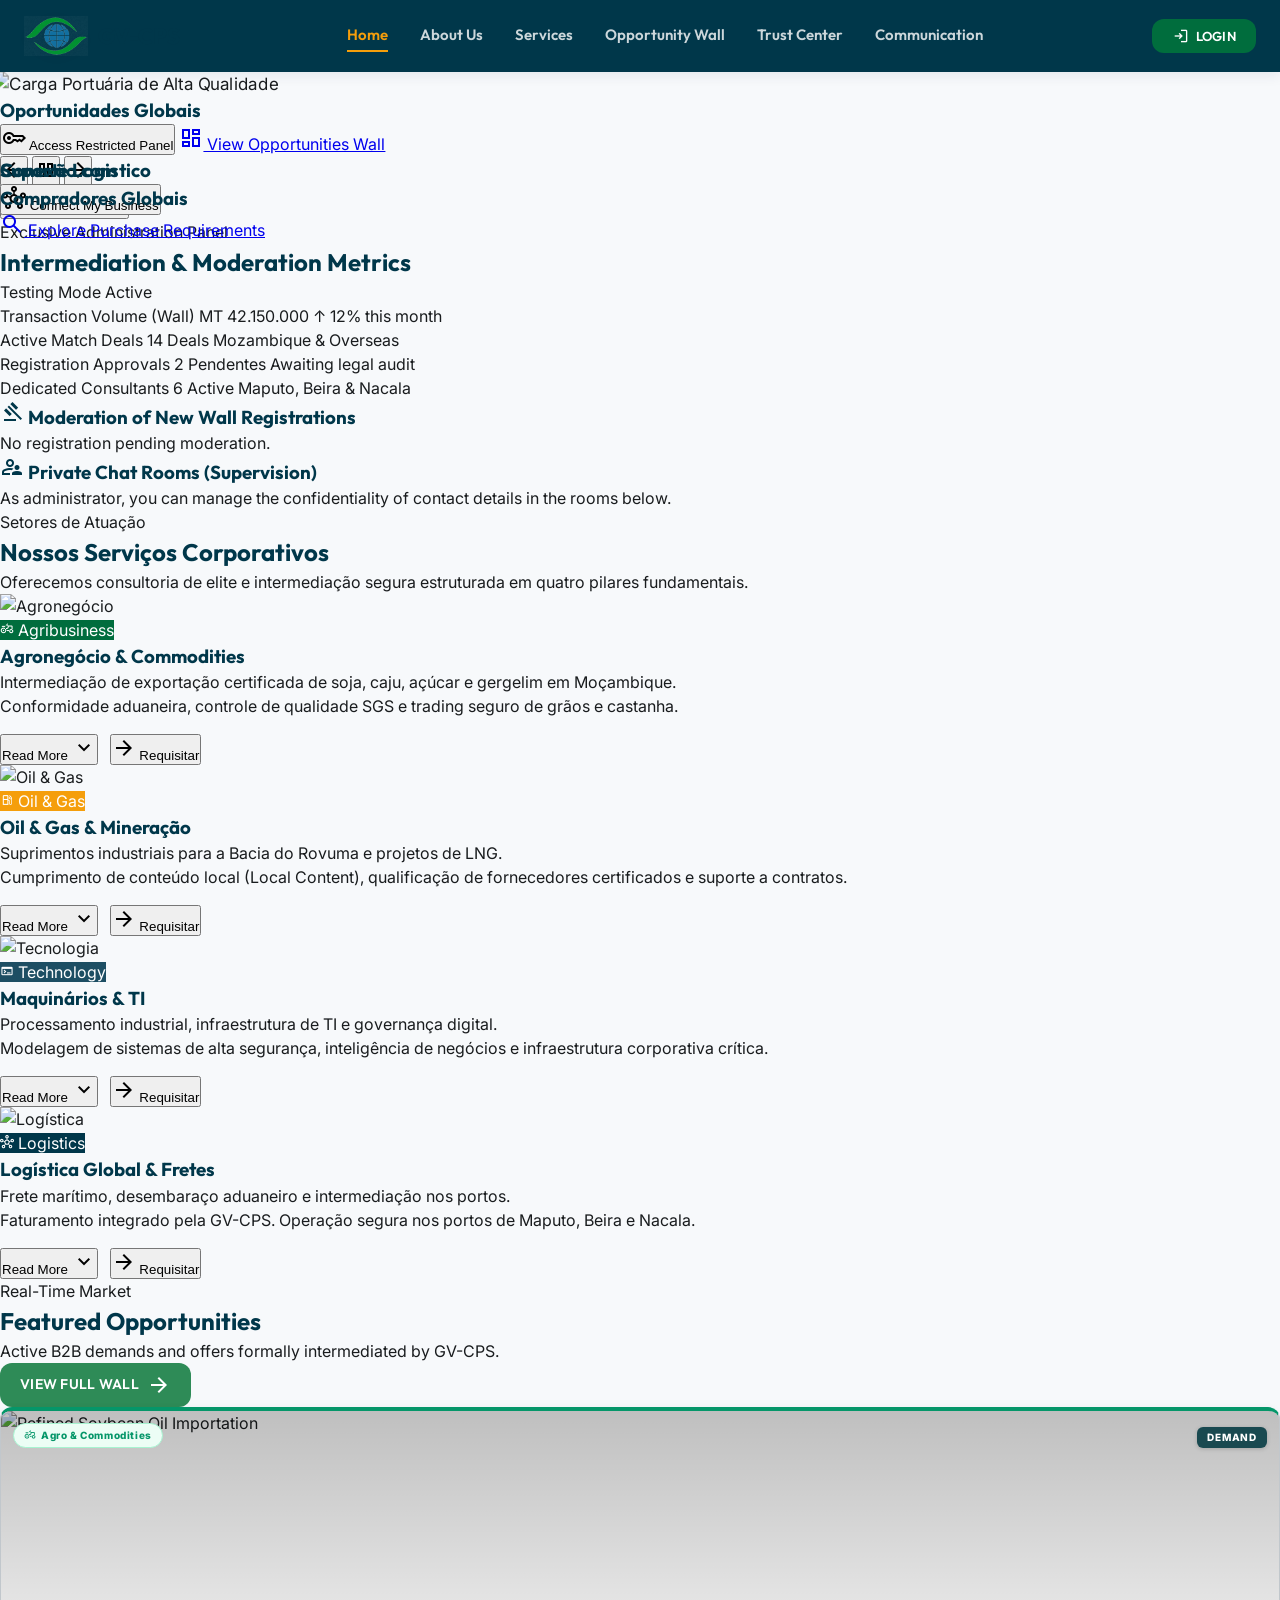
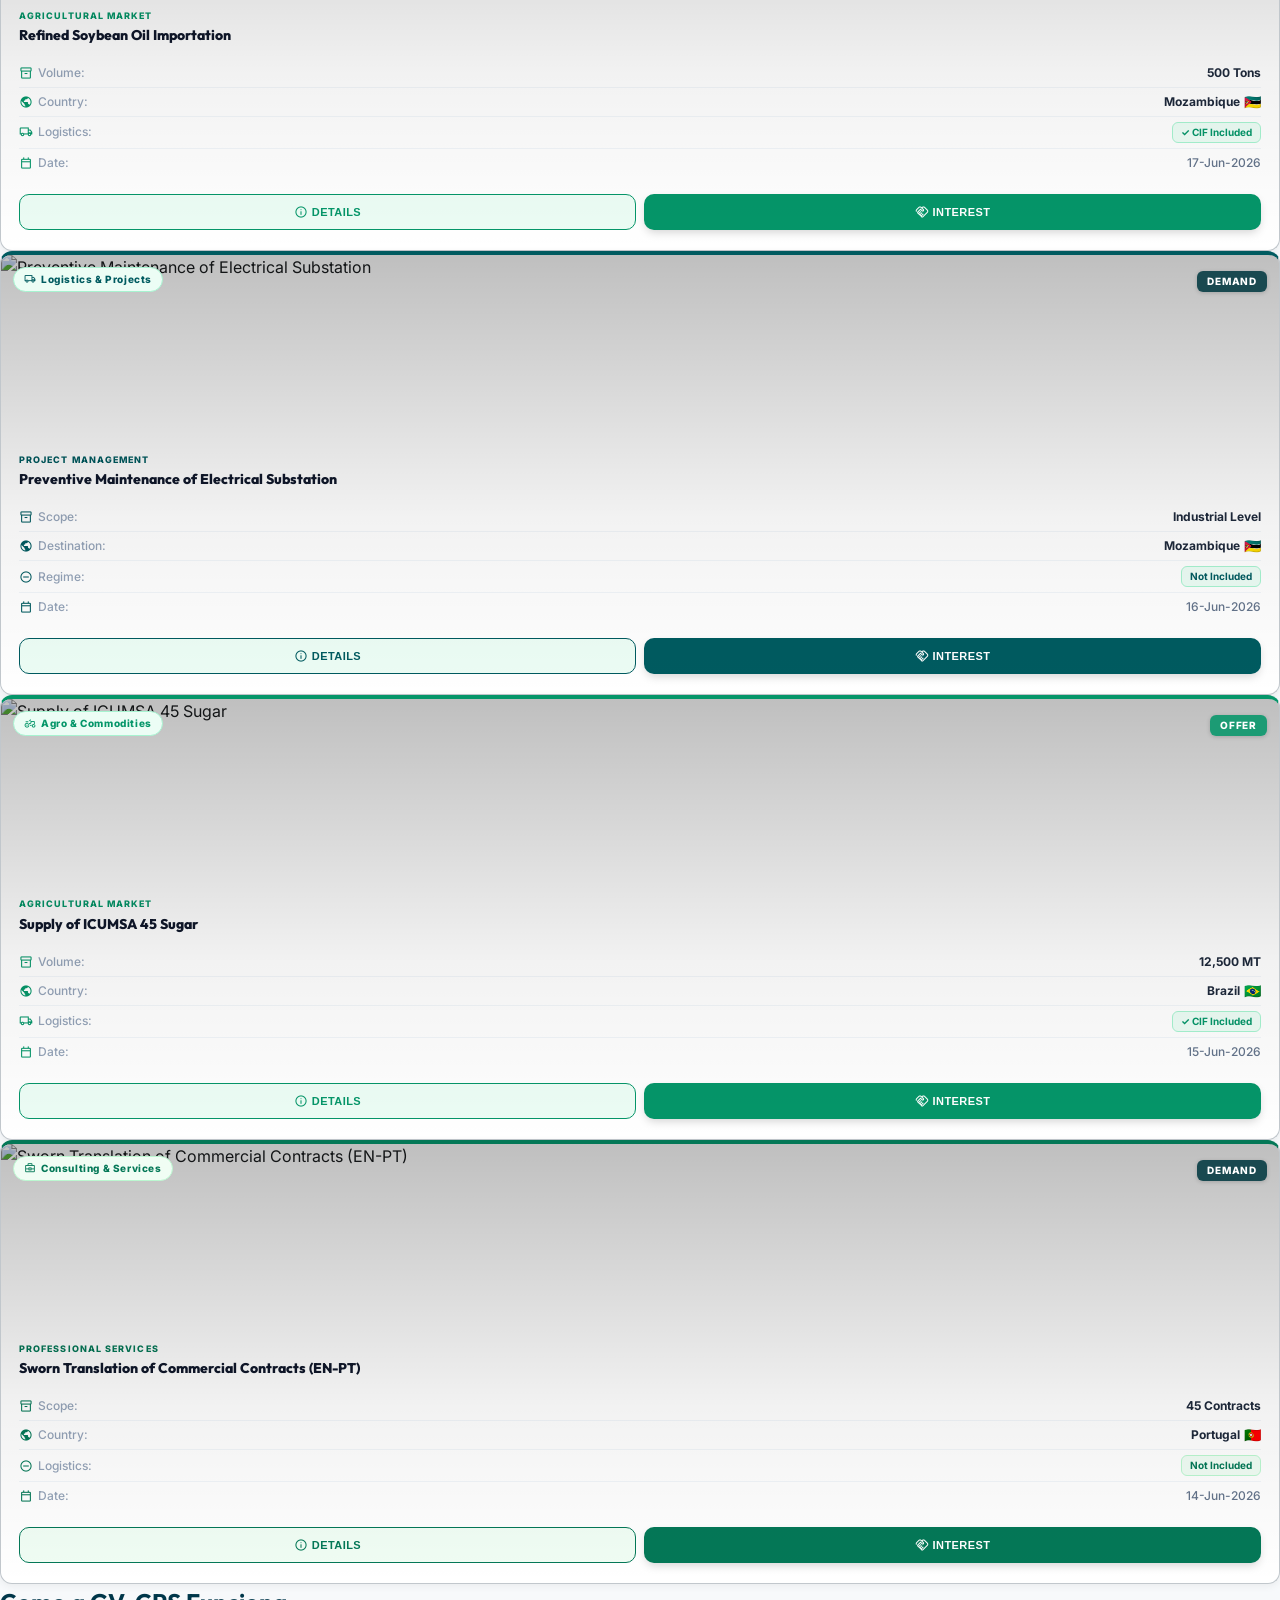
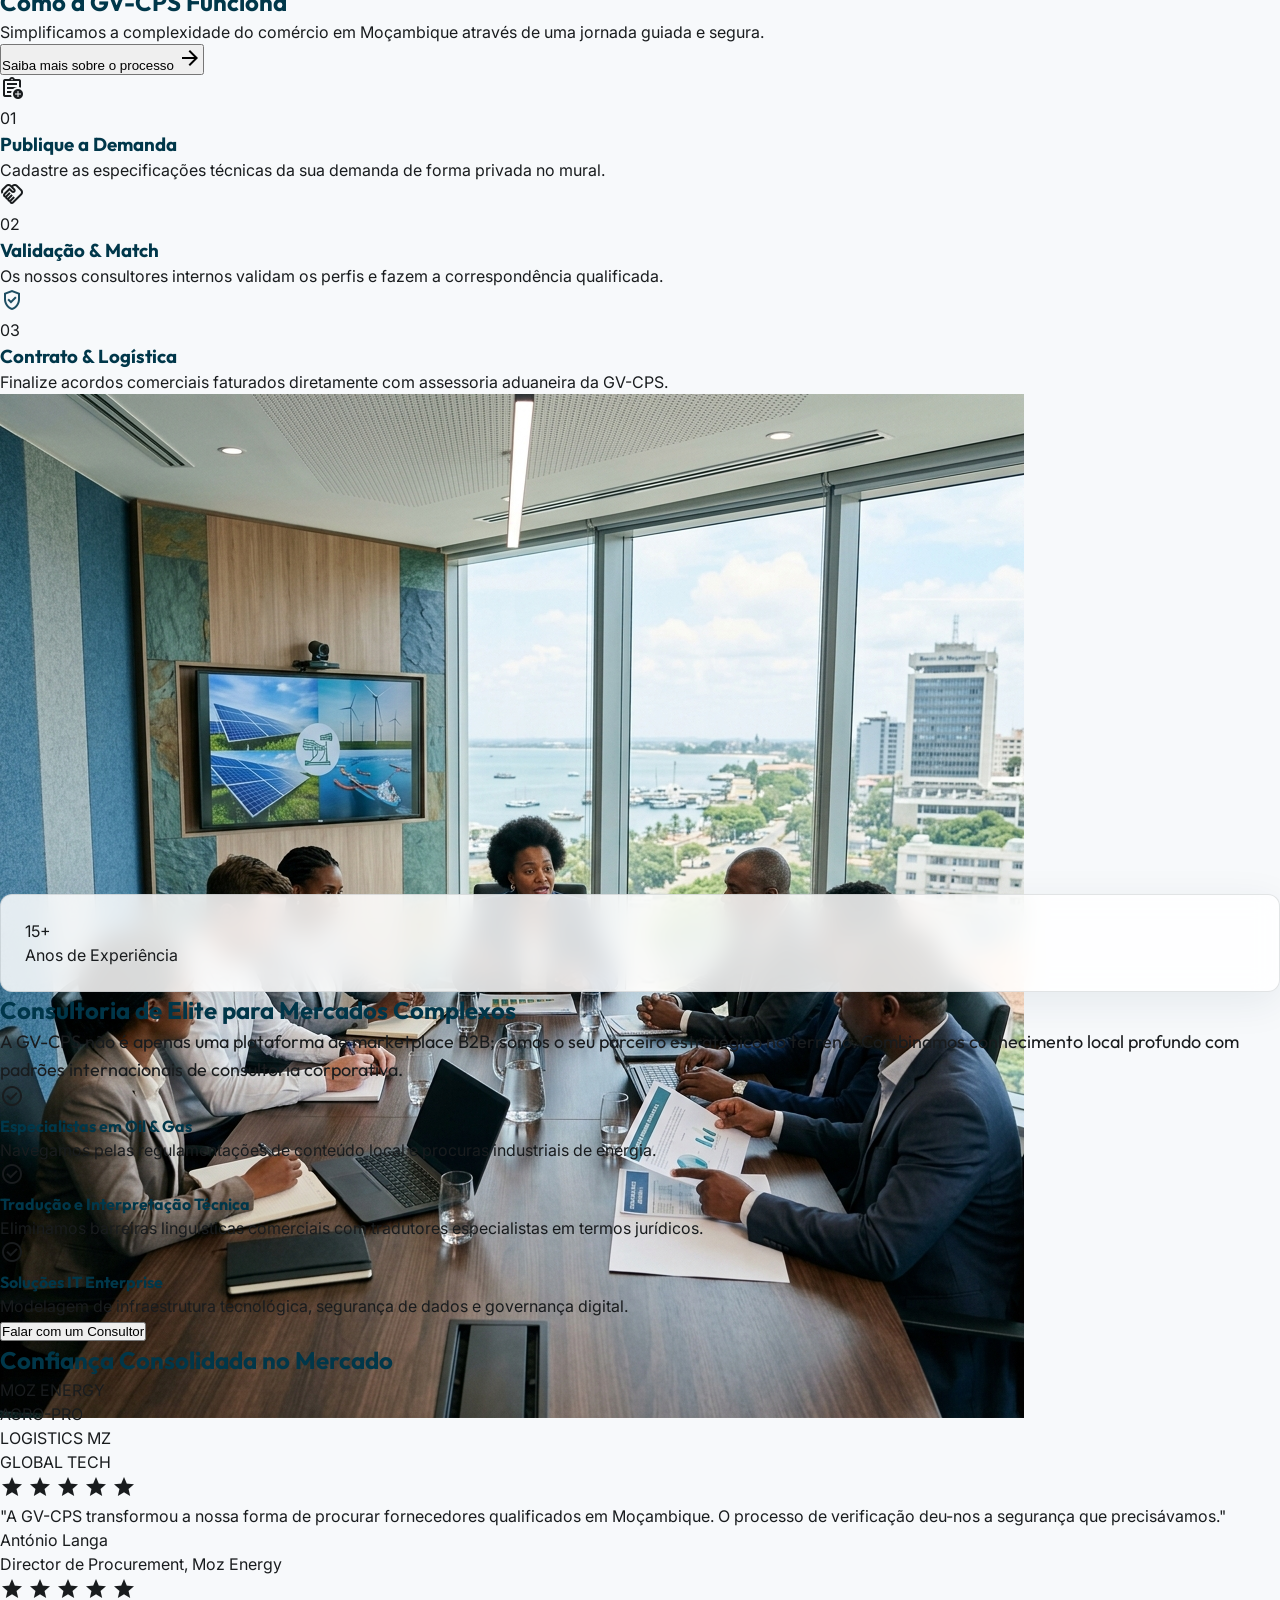
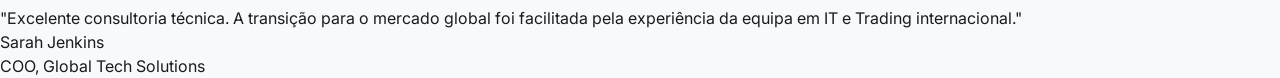
==== commit 0ab4389b: "feat: atualizar logotipos oficiais e favicons em todo o site com cache busting" ====
--- a/index.html
+++ b/index.html
@@ -345,7 +345,7 @@
         <div class="max-container header-content">
             <!-- Logo area -->
             <div class="logo-container" onclick="window.location.hash='home'">
-                <img src="assets/images/logo.png" alt="GV-CPS Logo" class="logo-img" onerror="this.onerror=null; this.src='https://placehold.co/40x40/00374a/ffffff?text=GV';">
+                <img src="assets/images/logo_official.png?v=20260721" alt="GV-CPS Logo" class="logo-img" onerror="this.onerror=null; this.src='assets/images/logo.png';">
                 <span class="logo-text">GV-CPS</span>
             </div>
             
@@ -2820,7 +2820,7 @@
             </button>
             
             <div class="text-center">
-                <img src="assets/images/logo.png" alt="GV-CPS Logo" style="height: 52px; width: auto; margin: 0 auto 12px; display: block; object-fit: contain;">
+                <img src="assets/images/logo_official.png?v=20260721" alt="GV-CPS Logo" style="height: 52px; width: auto; margin: 0 auto 12px; display: block; object-fit: contain;">
                 <h3 class="headline-sm text-primary" style="font-weight: 700;">Acesso ao Painel Restrito</h3>
                 <p class="text-on-surface-variant text-xs mt-1">Coloque as suas credenciais ou escolha um perfil de simulação.</p>
             </div>
@@ -3163,7 +3163,7 @@
         <div class="max-container footer-grid">
             <div class="footer-col">
                 <div class="logo-container footer-logo-container" onclick="window.location.hash='home'" style="display: flex; align-items: center; gap: 10px; margin-bottom: 12px; cursor: pointer;">
-                    <img src="assets/images/logo.png" alt="GV-CPS Logo" class="logo-img" style="height: 32px; width: auto;">
+                    <img src="assets/images/logo_official.png?v=20260721" alt="GV-CPS Logo" class="logo-img" style="height: 32px; width: auto;">
                     <span class="logo-text" style="color: #ffffff; font-size: 22px; font-weight: 700;">GV-CPS</span>
                 </div>
                 <p class="footer-desc" data-translate-pt="Global View — Consultoria & Prestação de Serviços. Ponte comercial e aduaneira segura que conecta Moçambique ao resto do comércio global." data-translate-en="Global View — Consulting & Services. Secure commercial and customs bridge connecting Mozambique to the rest of global trade.">Global View — Consultoria & Prestação de Serviços. Ponte comercial e aduaneira segura que conecta Moçambique ao resto do comércio global.</p>
@@ -3210,7 +3210,7 @@
         <div class="mobile-drawer-content">
             <div class="mobile-drawer-header">
                 <div class="logo-container" onclick="toggleMobileMenu(); window.location.hash='home'">
-                    <img src="assets/images/logo.png" alt="GV-CPS Logo" class="logo-img" onerror="this.onerror=null; this.src='https://placehold.co/40x40/00374a/ffffff?text=GV';">
+                    <img src="assets/images/logo_official.png?v=20260721" alt="GV-CPS Logo" class="logo-img" onerror="this.onerror=null; this.src='assets/images/logo.png';">
                     <span class="logo-text">GV-CPS</span>
                 </div>
                 <button class="mobile-drawer-close" onclick="toggleMobileMenu()" aria-label="Fechar Menu">
--- a/style.css
+++ b/style.css
@@ -187,21 +187,33 @@
 .logo-container {
     display: flex;
     align-items: center;
-    gap: 12px;
+    gap: 10px;
     cursor: pointer;
+    user-select: none;
+    transition: opacity 0.2s ease, transform 0.2s ease;
+}
+
+.logo-container:hover {
+    opacity: 0.95;
+    transform: translateY(-1px);
 }
 
 .logo-img {
-    height: 36px;
+    height: 40px;
     width: auto;
+    max-width: 140px;
+    object-fit: contain;
+    filter: drop-shadow(0 2px 4px rgba(0,0,0,0.06));
+    transition: all 0.2s ease;
 }
 
 .logo-text {
     font-family: var(--font-heading);
-    font-size: 24px;
-    font-weight: 700;
-    color: var(--on-primary);
-    letter-spacing: -0.01em;
+    font-size: 22px;
+    font-weight: 800;
+    color: var(--primary);
+    letter-spacing: -0.02em;
+    white-space: nowrap;
 }
 
 nav.main-nav {
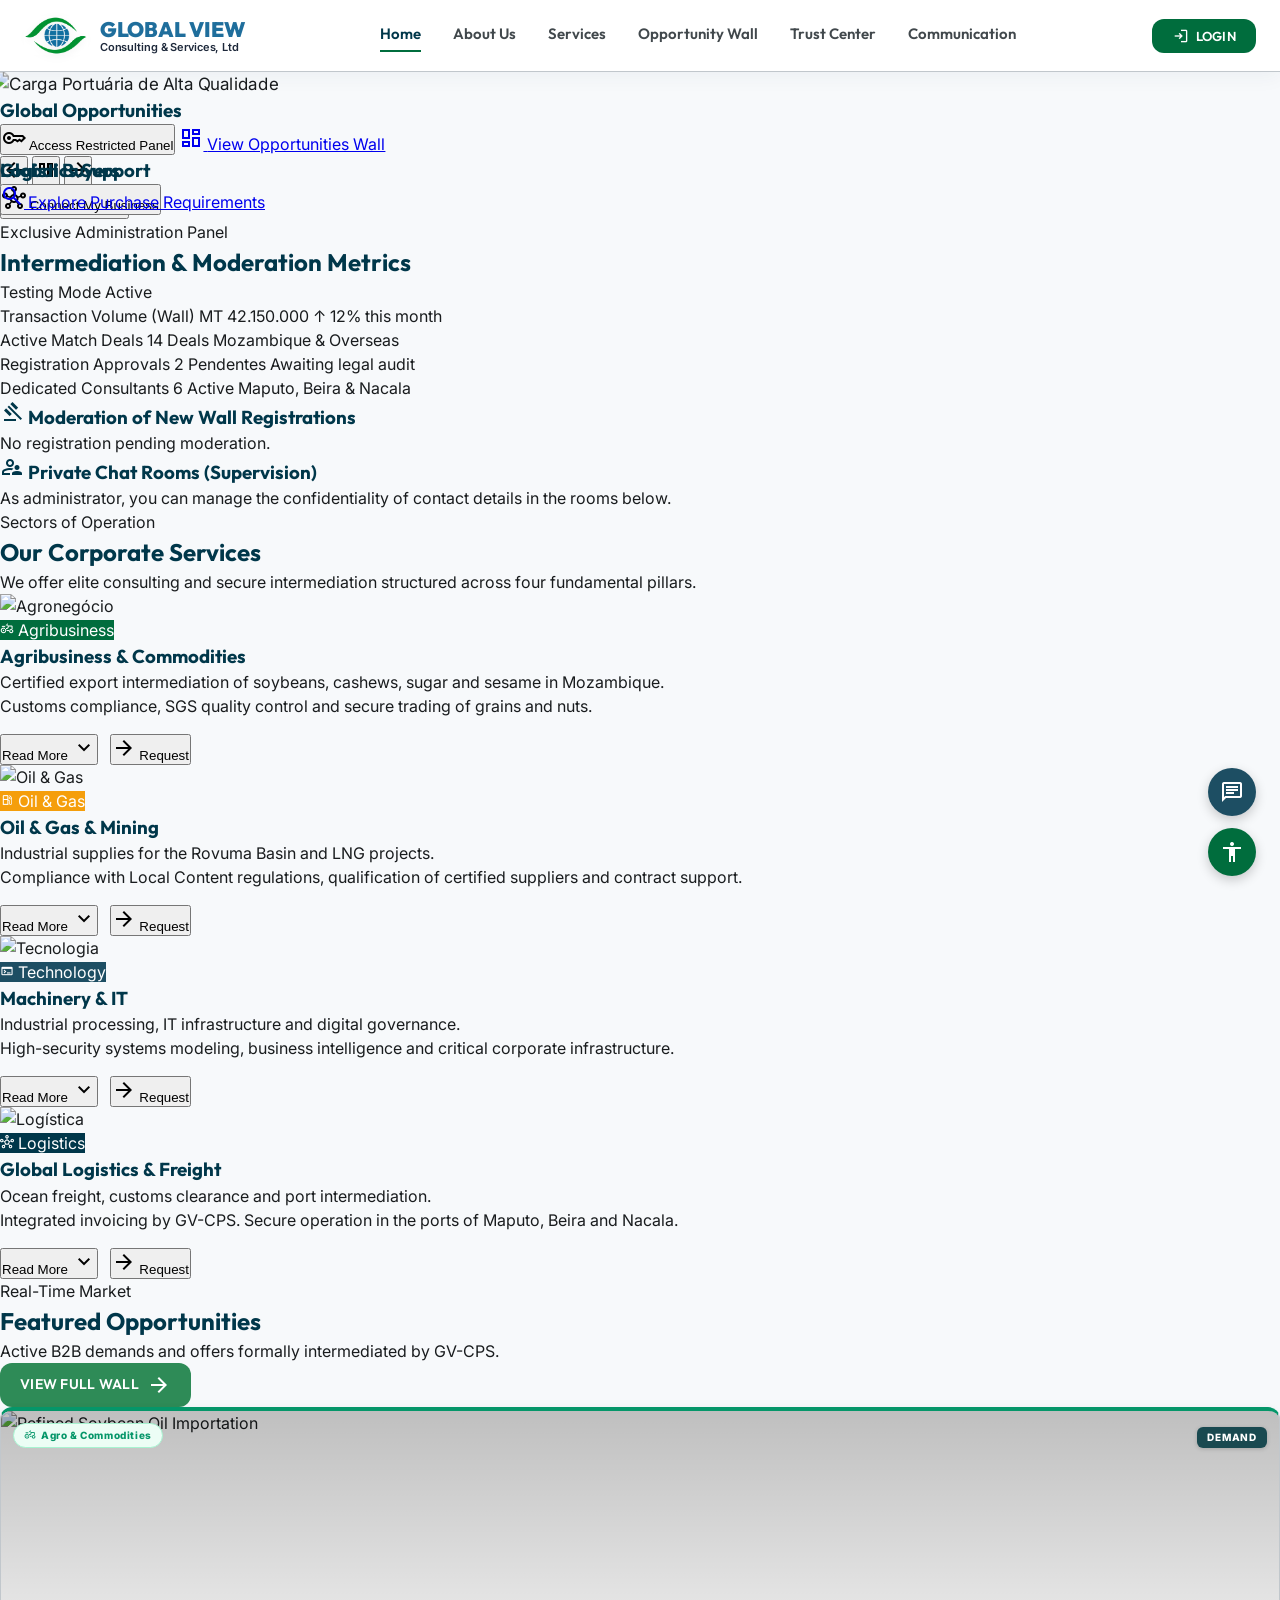
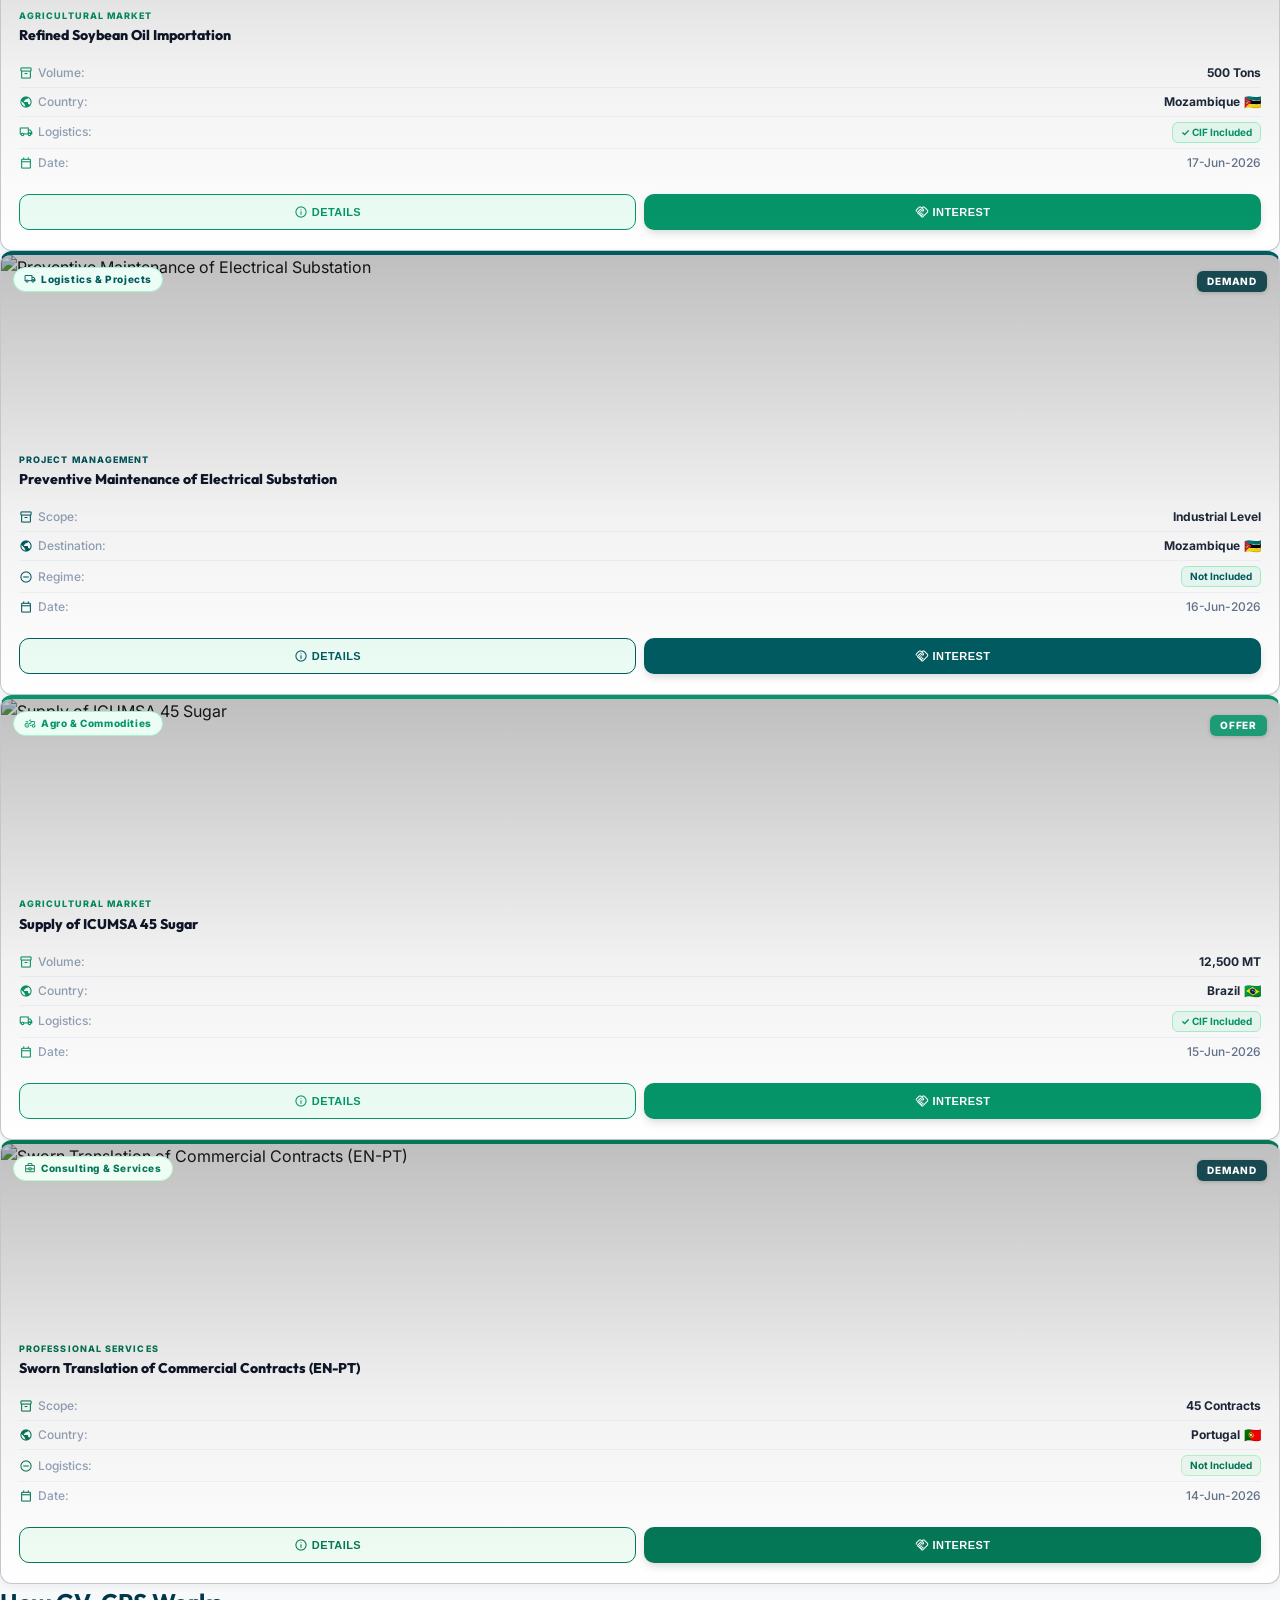
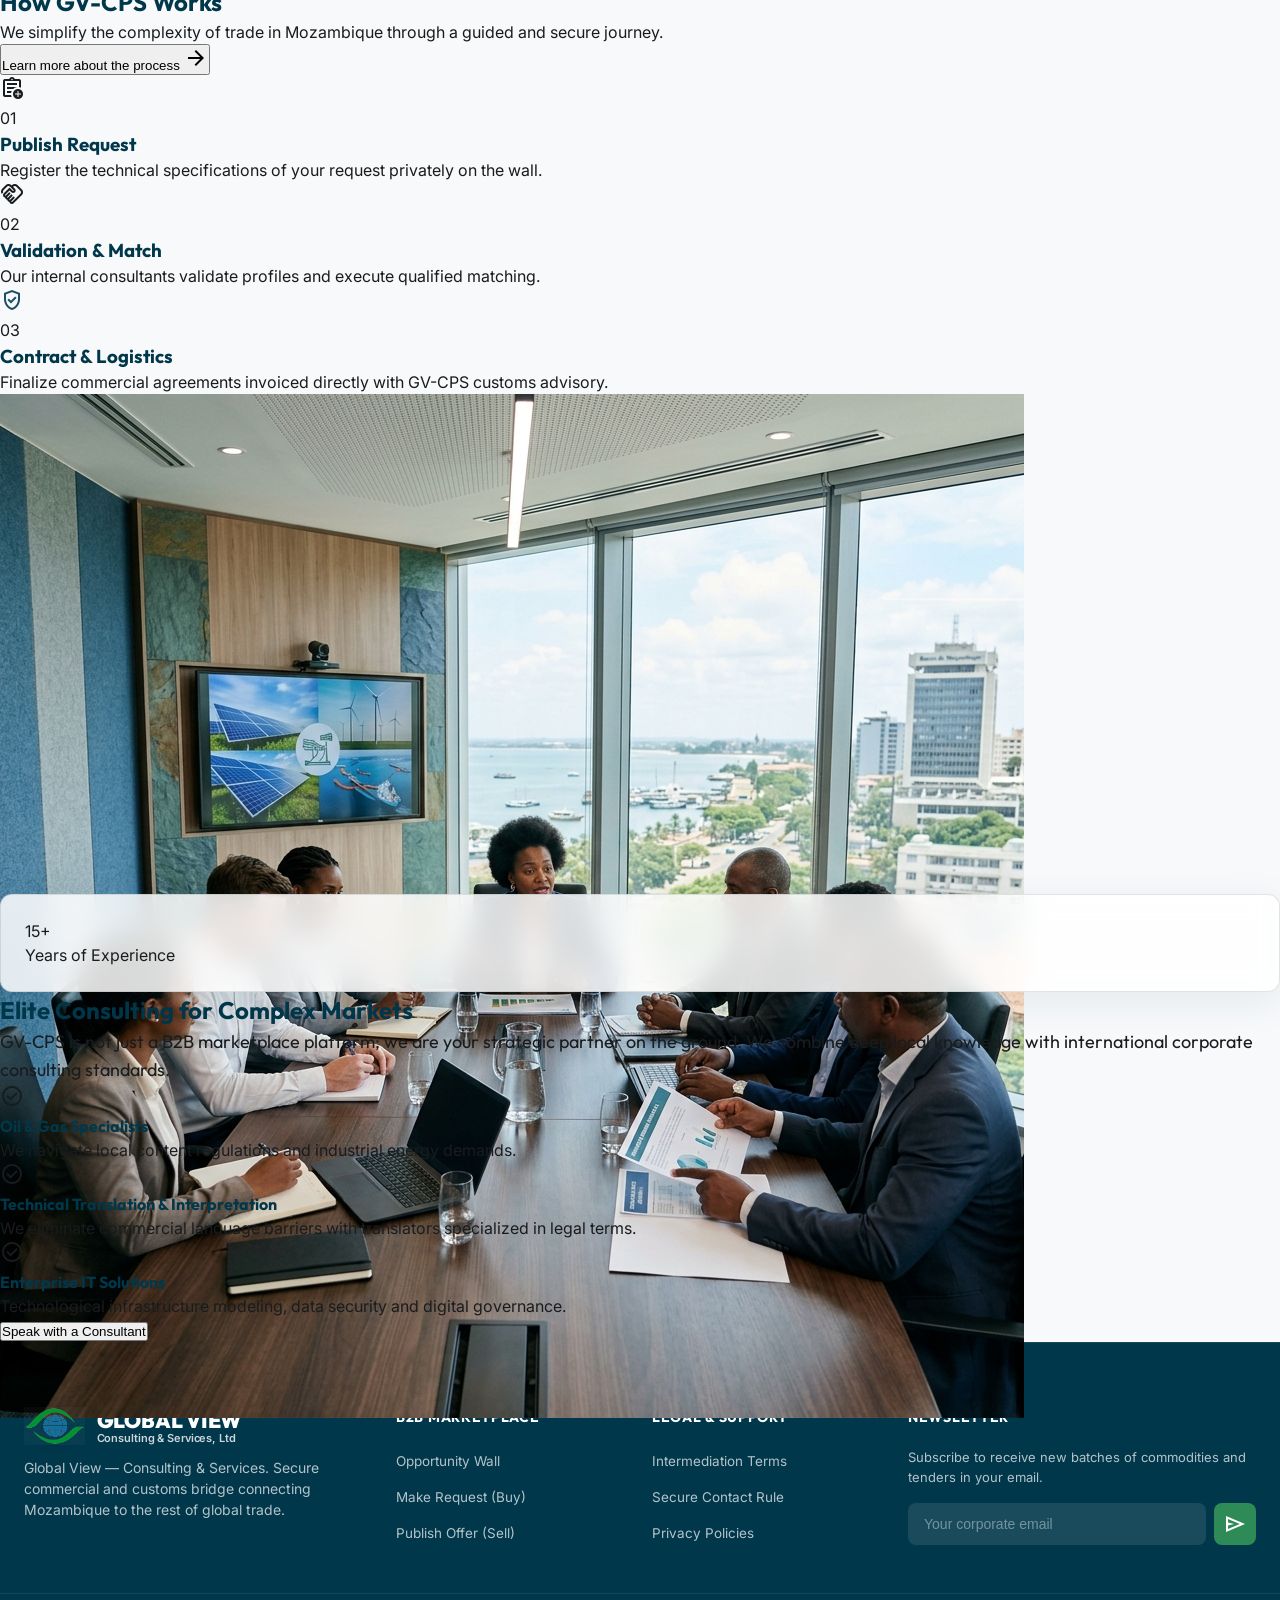
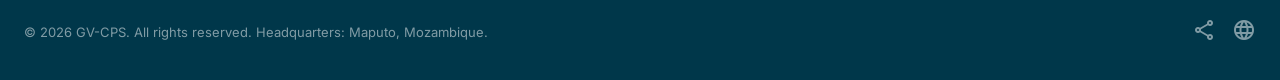
==== commit 9ff1ded7: "feat: update official branding typography, accessibility fab, and 100% PT/EN bilingual parity" ====
--- a/index.html
+++ b/index.html
@@ -346,7 +346,10 @@
             <!-- Logo area -->
             <div class="logo-container" onclick="window.location.hash='home'">
                 <img src="assets/images/logo_official.png?v=20260721" alt="GV-CPS Logo" class="logo-img" onerror="this.onerror=null; this.src='assets/images/logo.png';">
-                <span class="logo-text">GV-CPS</span>
+                <div class="logo-text-group">
+                    <span class="logo-title">GLOBAL VIEW</span>
+                    <span class="logo-subtitle" data-translate-pt="Consultoria &amp; Prestação de Serviços, Lda" data-translate-en="Consulting &amp; Services, Ltd">Consultoria &amp; Prestação de Serviços, Lda</span>
+                </div>
             </div>
             
             <!-- Navigation Links -->
@@ -412,7 +415,6 @@
                     </div>
                 </div>
             </div>
-        </div>
     </header>
 
     <!-- MAIN APP CONTENT PANELS -->
@@ -435,7 +437,7 @@
                     
                     <!-- SLIDE 1: General Core Presentation -->
                     <div id="hero-slide-0" class="slide-fade opacity-100 transform translate-x-0 transition-all duration-700 space-y-6 max-w-3xl">
-                        <h1 class="font-outfit font-bold text-4xl md:text-5xl lg:text-6xl text-white leading-tight" data-cms-key="hero.slide0.title">
+                        <h1 class="font-outfit font-bold text-4xl md:text-5xl lg:text-6xl text-white leading-tight" data-cms-key="hero.slide0.title" data-translate-pt="Oportunidades Globais" data-translate-en="Global Opportunities">
                             Oportunidades Globais
                         </h1>
                         <div class="flex flex-col sm:flex-row gap-4 pt-4">
@@ -443,17 +445,17 @@
                                 <span class="material-symbols-outlined text-xl">key</span>
                                 <span data-translate-pt="Aceder ao Painel Restrito" data-translate-en="Access Restricted Panel">Aceder ao Painel Restrito</span>
                             </button>
-                            <a href="#wall" class="bg-secondary text-white px-6 py-3.5 rounded-xl font-outfit font-bold hover:bg-secondary-light hover:shadow-lg transition-all flex items-center justify-center gap-2 border-none cursor-pointer no-underline" data-translate-pt="Ver Mural de Oportunidades" data-translate-en="View Opportunities Wall">
+                            <a href="#wall" class="bg-secondary text-white px-6 py-3.5 rounded-xl font-outfit font-bold hover:bg-secondary-light hover:shadow-lg transition-all flex items-center justify-center gap-2 border-none cursor-pointer no-underline">
                                 <span class="material-symbols-outlined text-xl">dashboard</span>
-                                Ver Mural de Oportunidades
+                                <span data-translate-pt="Ver Mural de Oportunidades" data-translate-en="View Opportunities Wall">Ver Mural de Oportunidades</span>
                             </a>
                         </div>
                     </div>
 
                     <!-- SLIDE 2: Logistics -->
                     <div id="hero-slide-1" class="slide-fade opacity-0 absolute pointer-events-none transform translate-x-8 transition-all duration-700 space-y-6 max-w-3xl">
-                        <h1 class="font-outfit font-bold text-4xl md:text-5xl lg:text-6xl text-white leading-tight" data-cms-key="hero.slide1.title">
-                            Suporte Logistico
+                        <h1 class="font-outfit font-bold text-4xl md:text-5xl lg:text-6xl text-white leading-tight" data-cms-key="hero.slide1.title" data-translate-pt="Suporte Logístico" data-translate-en="Logistics Support">
+                            Suporte Logístico
                         </h1>
                         <div class="flex flex-col sm:flex-row gap-4 pt-4 pointer-events-auto">
                             <button onclick="document.getElementById('services-section').scrollIntoView({ behavior: 'smooth' });" class="bg-white text-primary-dark px-6 py-3.5 rounded-xl font-outfit font-bold hover:bg-slate-50 hover:shadow-lg transition-all flex items-center justify-center gap-2 border-none cursor-pointer">
@@ -465,13 +467,13 @@
 
                     <!-- SLIDE 3: Looking for Buyers -->
                     <div id="hero-slide-2" class="slide-fade opacity-0 absolute pointer-events-none transform translate-x-8 transition-all duration-700 space-y-6 max-w-3xl">
-                        <h1 class="font-outfit font-bold text-4xl md:text-5xl lg:text-6xl text-white leading-tight" data-cms-key="hero.slide2.title">
-                            Conexão com <br><span class="text-amber-400">Compradores Globais</span>
+                        <h1 class="font-outfit font-bold text-4xl md:text-5xl lg:text-6xl text-white leading-tight" data-cms-key="hero.slide2.title" data-translate-pt="Compradores Globais" data-translate-en="Global Buyers">
+                            Compradores Globais
                         </h1>
                         <div class="flex flex-col sm:flex-row gap-4 pt-4 pointer-events-auto">
-                            <a href="#wall" class="bg-amber-500 text-primary-dark px-6 py-3.5 rounded-xl font-outfit font-bold hover:bg-amber-400 hover:shadow-lg transition-all flex items-center justify-center gap-2 border-none cursor-pointer no-underline" data-translate-pt="Explorar Requisitos de Compra" data-translate-en="Explore Purchase Requirements">
+                            <a href="#wall" class="bg-amber-500 text-primary-dark px-6 py-3.5 rounded-xl font-outfit font-bold hover:bg-amber-400 hover:shadow-lg transition-all flex items-center justify-center gap-2 border-none cursor-pointer no-underline">
                                 <span class="material-symbols-outlined text-xl">search</span>
-                                Explorar Requisitos de Compra
+                                <span data-translate-pt="Explorar Requisitos de Compra" data-translate-en="Explore Purchase Requirements">Explorar Requisitos de Compra</span>
                             </a>
                         </div>
                     </div>
@@ -551,7 +553,7 @@
                             <div class="bg-white border border-slate-200/65 p-6 rounded-2xl shadow-sm">
                                 <h4 class="font-headline-sm text-primary mb-4 flex items-center gap-2 m-0" style="font-size: 16px; font-weight: bold;">
                                     <span class="material-symbols-outlined text-secondary">public</span>
-                                    Oportunidades por País
+                                    <span data-translate-pt="Oportunidades por País" data-translate-en="Opportunities by Country">Oportunidades por País</span>
                                 </h4>
                                 <div class="grid grid-cols-2 sm:grid-cols-3 lg:grid-cols-5 gap-3" id="home-countries-grid">
                                     <!-- Injected dynamically by app.js -->
@@ -562,7 +564,7 @@
                             <div class="bg-white border border-slate-200/65 p-6 rounded-2xl shadow-sm">
                                 <h4 class="font-headline-sm text-primary mb-4 flex items-center gap-2 m-0" style="font-size: 16px; font-weight: bold;">
                                     <span class="material-symbols-outlined text-secondary">category</span>
-                                    Navegar por Categoria
+                                    <span data-translate-pt="Navegar por Categoria" data-translate-en="Browse by Category">Navegar por Categoria</span>
                                 </h4>
                                 <div class="grid grid-cols-1 sm:grid-cols-2 gap-2.5" id="home-categories-grid">
                                     <!-- Injected dynamically by app.js -->
@@ -643,9 +645,9 @@
             <div class="cms-drag-handle" id="handle-services"><span class="material-symbols-outlined" style="font-size:14px;">drag_indicator</span> Arrastar</div>
             <section id="services-section" class="py-24 px-margin-mobile md:px-margin-desktop max-w-container-max mx-auto">
                 <div class="text-center mb-16">
-                    <span class="text-secondary font-label-md tracking-widest uppercase" data-cms-key="services.eyebrow">Setores de Atuação</span>
-                    <h2 class="font-headline-lg text-on-surface mt-2" data-cms-key="services.title">Nossos Serviços Corporativos</h2>
-                    <p class="text-on-surface-variant max-w-xl mx-auto mt-2 text-sm" data-cms-key="services.subtitle">Oferecemos consultoria de elite e intermediação segura estruturada em quatro pilares fundamentais.</p>
+                    <span class="text-secondary font-label-md tracking-widest uppercase" data-cms-key="services.eyebrow" data-translate-pt="Setores de Atuação" data-translate-en="Sectors of Operation">Setores de Atuação</span>
+                    <h2 class="font-headline-lg text-on-surface mt-2" data-cms-key="services.title" data-translate-pt="Nossos Serviços Corporativos" data-translate-en="Our Corporate Services">Nossos Serviços Corporativos</h2>
+                    <p class="text-on-surface-variant max-w-xl mx-auto mt-2 text-sm" data-cms-key="services.subtitle" data-translate-pt="Oferecemos consultoria de elite e intermediação segura estruturada em quatro pilares fundamentais." data-translate-en="We offer elite consulting and secure intermediation structured across four fundamental pillars.">Oferecemos consultoria de elite e intermediação segura estruturada em quatro pilares fundamentais.</p>
                 </div>
                 
                 <!-- Bento/Grid of sectors -->
@@ -662,9 +664,9 @@
                             <span class="inline-flex items-center gap-1 bg-emerald-600 text-white text-xs font-semibold px-2.5 py-1 rounded-md mb-3" style="background-color: var(--secondary); color: white;">
                                 <span class="material-symbols-outlined" style="font-size: 14px;">agriculture</span> <span data-translate-pt="Agronegócio" data-translate-en="Agribusiness">Agronegócio</span>
                             </span>
-                            <h3 class="text-2xl font-bold mb-2 text-white" data-cms-key="services.card0.title">Agronegócio &amp; Commodities</h3>
-                            <p class="text-slate-300 text-sm max-w-xl" data-cms-key="services.card0.desc">Intermediação de exportação certificada de soja, caju, açúcar e gergelim em Moçambique.</p>
-                            <div class="hidden text-xs text-slate-300 leading-relaxed mt-2 border-t border-white/20 pt-3 transition-all duration-300" data-cms-key="services.card0.detail">
+                            <h3 class="text-2xl font-bold mb-2 text-white" data-cms-key="services.card0.title" data-translate-pt="Agronegócio &amp; Commodities" data-translate-en="Agribusiness &amp; Commodities">Agronegócio &amp; Commodities</h3>
+                            <p class="text-slate-300 text-sm max-w-xl" data-cms-key="services.card0.desc" data-translate-pt="Intermediação de exportação certificada de soja, caju, açúcar e gergelim em Moçambique." data-translate-en="Certified export intermediation of soybeans, cashews, sugar and sesame in Mozambique.">Intermediação de exportação certificada de soja, caju, açúcar e gergelim em Moçambique.</p>
+                            <div class="hidden text-xs text-slate-300 leading-relaxed mt-2 border-t border-white/20 pt-3 transition-all duration-300" data-cms-key="services.card0.detail" data-translate-pt="Conformidade aduaneira, controle de qualidade SGS e trading seguro de grãos e castanha." data-translate-en="Customs compliance, SGS quality control and secure trading of grains and nuts.">
                                 Conformidade aduaneira, controle de qualidade SGS e trading seguro de grãos e castanha.
                             </div>
                         </div>
@@ -673,7 +675,7 @@
                                 <span data-translate-pt="Ler Mais" data-translate-en="Read More">Ler Mais</span> <span class="material-symbols-outlined text-xs">keyboard_arrow_down</span>
                             </button>
                             <button onclick="event.stopPropagation(); openRequestWizard('agro')" class="bg-secondary text-white px-3 py-1.5 rounded-lg text-xs font-bold hover:bg-secondary-light transition-all border-none cursor-pointer flex items-center gap-1">
-                                <span class="material-symbols-outlined text-xs">arrow_forward</span> Requisitar
+                                <span class="material-symbols-outlined text-xs">arrow_forward</span> <span data-translate-pt="Requisitar" data-translate-en="Request">Requisitar</span>
                             </button>
                         </div>
                     </div>
@@ -689,9 +691,9 @@
                             <span class="inline-flex items-center gap-1 bg-amber-600 text-white text-xs font-semibold px-2.5 py-1 rounded-md mb-3" style="background-color: var(--electric-amber); color: white;">
                                 <span class="material-symbols-outlined" style="font-size: 14px;">local_gas_station</span> <span data-translate-pt="Oil & Gas" data-translate-en="Oil & Gas">Oil & Gas</span>
                             </span>
-                            <h3 class="text-2xl font-bold mb-2 text-white" data-cms-key="services.card1.title">Oil &amp; Gas &amp; Mineração</h3>
-                            <p class="text-slate-300 text-sm" data-cms-key="services.card1.desc">Suprimentos industriais para a Bacia do Rovuma e projetos de LNG.</p>
-                            <div class="hidden text-xs text-slate-300 leading-relaxed mt-2 border-t border-white/20 pt-3 transition-all duration-300" data-cms-key="services.card1.detail">
+                            <h3 class="text-2xl font-bold mb-2 text-white" data-cms-key="services.card1.title" data-translate-pt="Oil &amp; Gas &amp; Mineração" data-translate-en="Oil &amp; Gas &amp; Mining">Oil &amp; Gas &amp; Mineração</h3>
+                            <p class="text-slate-300 text-sm" data-cms-key="services.card1.desc" data-translate-pt="Suprimentos industriais para a Bacia do Rovuma e projetos de LNG." data-translate-en="Industrial supplies for the Rovuma Basin and LNG projects.">Suprimentos industriais para a Bacia do Rovuma e projetos de LNG.</p>
+                            <div class="hidden text-xs text-slate-300 leading-relaxed mt-2 border-t border-white/20 pt-3 transition-all duration-300" data-cms-key="services.card1.detail" data-translate-pt="Cumprimento de conteúdo local (Local Content), qualificação de fornecedores certificados e suporte a contratos." data-translate-en="Compliance with Local Content regulations, qualification of certified suppliers and contract support.">
                                 Cumprimento de conteúdo local (Local Content), qualificação de fornecedores certificados e suporte a contratos.
                             </div>
                         </div>
@@ -700,7 +702,7 @@
                                 <span data-translate-pt="Ler Mais" data-translate-en="Read More">Ler Mais</span> <span class="material-symbols-outlined text-xs">keyboard_arrow_down</span>
                             </button>
                             <button onclick="event.stopPropagation(); openRequestWizard('oil')" class="bg-secondary text-white px-3 py-1.5 rounded-lg text-xs font-bold hover:bg-secondary-light transition-all border-none cursor-pointer flex items-center gap-1">
-                                <span class="material-symbols-outlined text-xs">arrow_forward</span> Requisitar
+                                <span class="material-symbols-outlined text-xs">arrow_forward</span> <span data-translate-pt="Requisitar" data-translate-en="Request">Requisitar</span>
                             </button>
                         </div>
                     </div>
@@ -716,9 +718,9 @@
                             <span class="inline-flex items-center gap-1 bg-blue-600 text-white text-xs font-semibold px-2.5 py-1 rounded-md mb-3" style="background-color: var(--primary-light); color: white;">
                                 <span class="material-symbols-outlined" style="font-size: 14px;">terminal</span> <span data-translate-pt="Tecnologia" data-translate-en="Technology">Tecnologia</span>
                             </span>
-                            <h3 class="text-2xl font-bold mb-2 text-white" data-cms-key="services.card2.title">Maquinários &amp; TI</h3>
-                            <p class="text-slate-300 text-sm" data-cms-key="services.card2.desc">Processamento industrial, infraestrutura de TI e governança digital.</p>
-                            <div class="hidden text-xs text-slate-300 leading-relaxed mt-2 border-t border-white/20 pt-3 transition-all duration-300" data-cms-key="services.card2.detail">
+                            <h3 class="text-2xl font-bold mb-2 text-white" data-cms-key="services.card2.title" data-translate-pt="Maquinários &amp; TI" data-translate-en="Machinery &amp; IT">Maquinários &amp; TI</h3>
+                            <p class="text-slate-300 text-sm" data-cms-key="services.card2.desc" data-translate-pt="Processamento industrial, infraestrutura de TI e governança digital." data-translate-en="Industrial processing, IT infrastructure and digital governance.">Processamento industrial, infraestrutura de TI e governança digital.</p>
+                            <div class="hidden text-xs text-slate-300 leading-relaxed mt-2 border-t border-white/20 pt-3 transition-all duration-300" data-cms-key="services.card2.detail" data-translate-pt="Modelagem de sistemas de alta segurança, inteligência de negócios e infraestrutura corporativa crítica." data-translate-en="High-security systems modeling, business intelligence and critical corporate infrastructure.">
                                 Modelagem de sistemas de alta segurança, inteligência de negócios e infraestrutura corporativa crítica.
                             </div>
                         </div>
@@ -727,7 +729,7 @@
                                 <span data-translate-pt="Ler Mais" data-translate-en="Read More">Ler Mais</span> <span class="material-symbols-outlined text-xs">keyboard_arrow_down</span>
                             </button>
                             <button onclick="event.stopPropagation(); openRequestWizard('tech')" class="bg-secondary text-white px-3 py-1.5 rounded-lg text-xs font-bold hover:bg-secondary-light transition-all border-none cursor-pointer flex items-center gap-1">
-                                <span class="material-symbols-outlined text-xs">arrow_forward</span> Requisitar
+                                <span class="material-symbols-outlined text-xs">arrow_forward</span> <span data-translate-pt="Requisitar" data-translate-en="Request">Requisitar</span>
                             </button>
                         </div>
                     </div>
@@ -743,9 +745,9 @@
                             <span class="inline-flex items-center gap-1 bg-indigo-600 text-white text-xs font-semibold px-2.5 py-1 rounded-md mb-3" style="background-color: var(--primary); color: white;">
                                 <span class="material-symbols-outlined" style="font-size: 14px;">hub</span> <span data-translate-pt="Logística" data-translate-en="Logistics">Logística</span>
                             </span>
-                            <h3 class="text-2xl font-bold mb-2 text-white" data-cms-key="services.card3.title">Logística Global &amp; Fretes</h3>
-                            <p class="text-slate-300 text-sm max-w-xl" data-cms-key="services.card3.desc">Frete marítimo, desembaraço aduaneiro e intermediação nos portos.</p>
-                            <div class="hidden text-xs text-slate-300 leading-relaxed mt-2 border-t border-white/20 pt-3 transition-all duration-300" data-cms-key="services.card3.detail">
+                            <h3 class="text-2xl font-bold mb-2 text-white" data-cms-key="services.card3.title" data-translate-pt="Logística Global &amp; Fretes" data-translate-en="Global Logistics &amp; Freight">Logística Global &amp; Fretes</h3>
+                            <p class="text-slate-300 text-sm max-w-xl" data-cms-key="services.card3.desc" data-translate-pt="Frete marítimo, desembaraço aduaneiro e intermediação nos portos." data-translate-en="Ocean freight, customs clearance and port intermediation.">Frete marítimo, desembaraço aduaneiro e intermediação nos portos.</p>
+                            <div class="hidden text-xs text-slate-300 leading-relaxed mt-2 border-t border-white/20 pt-3 transition-all duration-300" data-cms-key="services.card3.detail" data-translate-pt="Faturamento integrado pela GV-CPS. Operação segura nos portos de Maputo, Beira e Nacala." data-translate-en="Integrated invoicing by GV-CPS. Secure operation in the ports of Maputo, Beira and Nacala.">
                                 Faturamento integrado pela GV-CPS. Operação segura nos portos de Maputo, Beira e Nacala.
                             </div>
                         </div>
@@ -754,10 +756,10 @@
                                 <span data-translate-pt="Ler Mais" data-translate-en="Read More">Ler Mais</span> <span class="material-symbols-outlined text-xs">keyboard_arrow_down</span>
                             </button>
                             <button onclick="event.stopPropagation(); openRequestWizard('logistics')" class="bg-secondary text-white px-3 py-1.5 rounded-lg text-xs font-bold hover:bg-secondary-light transition-all border-none cursor-pointer flex items-center gap-1">
-                                <span class="material-symbols-outlined text-xs">arrow_forward</span> Requisitar
+                                <span class="material-symbols-outlined text-xs">arrow_forward</span> <span data-translate-pt="Requisitar" data-translate-en="Request">Requisitar</span>
                             </button>
                         </div>
-
+                    </div>
                 </div>
             </section>
             </div><!-- /cms-wrap-services -->
@@ -794,10 +796,13 @@
                 <div class="max-w-container-max mx-auto px-margin-mobile md:px-margin-desktop">
                     <div class="flex flex-col md:flex-row justify-between items-end mb-16 gap-6">
                         <div class="max-w-xl">
-                            <h2 class="font-headline-lg text-on-surface" data-cms-key="how.title">Como a GV-CPS Funciona</h2>
-                            <p class="text-on-surface-variant mt-4" data-cms-key="how.subtitle">Simplificamos a complexidade do comércio em Moçambique através de uma jornada guiada e segura.</p>
-                        </div>
-                        <button onclick="window.location.hash='wall'" class="text-secondary font-label-md flex items-center gap-2 hover:underline bg-transparent border-none cursor-pointer">Saiba mais sobre o processo <span class="material-symbols-outlined">arrow_forward</span></button>
+                            <h2 class="font-headline-lg text-on-surface" data-cms-key="how.title" data-translate-pt="Como a GV-CPS Funciona" data-translate-en="How GV-CPS Works">Como a GV-CPS Funciona</h2>
+                            <p class="text-on-surface-variant mt-4" data-cms-key="how.subtitle" data-translate-pt="Simplificamos a complexidade do comércio em Moçambique através de uma jornada guiada e segura." data-translate-en="We simplify the complexity of trade in Mozambique through a guided and secure journey.">Simplificamos a complexidade do comércio em Moçambique através de uma jornada guiada e segura.</p>
+                        </div>
+                        <button onclick="window.location.hash='wall'" class="text-secondary font-label-md flex items-center gap-2 hover:underline bg-transparent border-none cursor-pointer">
+                            <span data-translate-pt="Saiba mais sobre o processo" data-translate-en="Learn more about the process">Saiba mais sobre o processo</span>
+                            <span class="material-symbols-outlined">arrow_forward</span>
+                        </button>
                     </div>
                     <div class="grid grid-cols-1 md:grid-cols-3 gap-12">
                         <!-- Step 1 -->
@@ -806,8 +811,8 @@
                                 <span class="material-symbols-outlined text-primary text-3xl">assignment_add</span>
                             </div>
                             <span class="absolute top-8 right-8 text-6xl font-bold text-on-surface/5">01</span>
-                            <h3 class="font-headline-md mb-4 text-primary" data-cms-key="how.step1.title">Publique a Demanda</h3>
-                            <p class="text-on-surface-variant text-sm leading-relaxed" data-cms-key="how.step1.desc">Cadastre as especificações técnicas da sua demanda de forma privada no mural.</p>
+                            <h3 class="font-headline-md mb-4 text-primary" data-cms-key="how.step1.title" data-translate-pt="Publique a Demanda" data-translate-en="Publish Request">Publique a Demanda</h3>
+                            <p class="text-on-surface-variant text-sm leading-relaxed" data-cms-key="how.step1.desc" data-translate-pt="Cadastre as especificações técnicas da sua demanda de forma privada no mural." data-translate-en="Register the technical specifications of your request privately on the wall.">Cadastre as especificações técnicas da sua demanda de forma privada no mural.</p>
                         </div>
                         <!-- Step 2 -->
                         <div class="relative p-8 rounded-2xl bg-white shadow-sm hover:-translate-y-2 transition-all duration-300">
@@ -815,8 +820,8 @@
                                 <span class="material-symbols-outlined text-secondary text-3xl">handshake</span>
                             </div>
                             <span class="absolute top-8 right-8 text-6xl font-bold text-on-surface/5">02</span>
-                            <h3 class="font-headline-md mb-4 text-primary" data-cms-key="how.step2.title">Validação &amp; Match</h3>
-                            <p class="text-on-surface-variant text-sm leading-relaxed" data-cms-key="how.step2.desc">Os nossos consultores internos validam os perfis e fazem a correspondência qualificada.</p>
+                            <h3 class="font-headline-md mb-4 text-primary" data-cms-key="how.step2.title" data-translate-pt="Validação &amp; Match" data-translate-en="Validation &amp; Match">Validação &amp; Match</h3>
+                            <p class="text-on-surface-variant text-sm leading-relaxed" data-cms-key="how.step2.desc" data-translate-pt="Os nossos consultores internos validam os perfis e fazem a correspondência qualificada." data-translate-en="Our internal consultants validate profiles and execute qualified matching.">Os nossos consultores internos validam os perfis e fazem a correspondência qualificada.</p>
                         </div>
                         <!-- Step 3 -->
                         <div class="relative p-8 rounded-2xl bg-white shadow-sm hover:-translate-y-2 transition-all duration-300">
@@ -824,8 +829,8 @@
                                 <span class="material-symbols-outlined text-primary text-3xl" style="color: var(--primary-light);">verified_user</span>
                             </div>
                             <span class="absolute top-8 right-8 text-6xl font-bold text-on-surface/5">03</span>
-                            <h3 class="font-headline-md mb-4 text-primary" data-cms-key="how.step3.title">Contrato &amp; Logística</h3>
-                            <p class="text-on-surface-variant text-sm leading-relaxed" data-cms-key="how.step3.desc">Finalize acordos comerciais faturados diretamente com assessoria aduaneira da GV-CPS.</p>
+                            <h3 class="font-headline-md mb-4 text-primary" data-cms-key="how.step3.title" data-translate-pt="Contrato &amp; Logística" data-translate-en="Contract &amp; Logistics">Contrato &amp; Logística</h3>
+                            <p class="text-on-surface-variant text-sm leading-relaxed" data-cms-key="how.step3.desc" data-translate-pt="Finalize acordos comerciais faturados diretamente com assessoria aduaneira da GV-CPS." data-translate-en="Finalize commercial agreements invoiced directly with GV-CPS customs advisory.">Finalize acordos comerciais faturados diretamente com assessoria aduaneira da GV-CPS.</p>
                         </div>
                     </div>
                 </div>
@@ -845,128 +850,72 @@
                         <div class="absolute -bottom-8 -right-8 w-48 h-48 bg-secondary rounded-full -z-10 blur-3xl opacity-20"></div>
                         <div class="absolute top-12 -left-12 p-8 glass-card rounded-2xl z-20 hidden md:block">
                             <p class="text-3xl text-primary font-bold">15+</p>
-                            <p class="text-sm font-label-md">Anos de Experiência</p>
+                            <p class="text-sm font-label-md" data-translate-pt="Anos de Experiência" data-translate-en="Years of Experience">Anos de Experiência</p>
                         </div>
                     </div>
                     <div>
-                        <h2 class="font-headline-lg text-on-surface mb-8" data-cms-key="about.title">Consultoria de Elite para Mercados Complexos</h2>
-                        <p class="body-lg text-on-surface-variant mb-12" data-cms-key="about.subtitle">
+                        <h2 class="font-headline-lg text-on-surface mb-8" data-cms-key="about.title" data-translate-pt="Consultoria de Elite para Mercados Complexos" data-translate-en="Elite Consulting for Complex Markets">Consultoria de Elite para Mercados Complexos</h2>
+                        <p class="body-lg text-on-surface-variant mb-12" data-cms-key="about.subtitle" data-translate-pt="A GV-CPS não é apenas uma plataforma de marketplace B2B; somos o seu parceiro estratégico no terreno. Combinamos conhecimento local profundo com padrões internacionais de consultoria corporativa." data-translate-en="GV-CPS is not just a B2B marketplace platform; we are your strategic partner on the ground. We combine deep local knowledge with international corporate consulting standards.">
                             A GV-CPS não é apenas uma plataforma de marketplace B2B; somos o seu parceiro estratégico no terreno. Combinamos conhecimento local profundo com padrões internacionais de consultoria corporativa.
                         </p>
                         <div class="space-y-8">
                             <div class="flex gap-6">
                                 <span class="material-symbols-outlined text-secondary">check_circle</span>
                                 <div>
-                                    <h4 class="font-label-md text-primary mb-2">Especialistas em Oil &amp; Gas</h4>
-                                    <p class="text-sm text-on-surface-variant">Navegamos pelas regulamentações de conteúdo local e procuras industriais de energia.</p>
+                                    <h4 class="font-label-md text-primary mb-2" data-translate-pt="Especialistas em Oil &amp; Gas" data-translate-en="Oil &amp; Gas Specialists">Especialistas em Oil &amp; Gas</h4>
+                                    <p class="text-sm text-on-surface-variant" data-translate-pt="Navegamos pelas regulamentações de conteúdo local e procuras industriais de energia." data-translate-en="We navigate local content regulations and industrial energy demands.">Navegamos pelas regulamentações de conteúdo local e procuras industriais de energia.</p>
                                 </div>
                             </div>
                             <div class="flex gap-6">
                                 <span class="material-symbols-outlined text-secondary">check_circle</span>
                                 <div>
-                                    <h4 class="font-label-md text-primary mb-2">Tradução e Interpretação Técnica</h4>
-                                    <p class="text-sm text-on-surface-variant">Eliminamos barreiras linguísticas comerciais com tradutores especialistas em termos jurídicos.</p>
+                                    <h4 class="font-label-md text-primary mb-2" data-translate-pt="Tradução e Interpretação Técnica" data-translate-en="Technical Translation &amp; Interpretation">Tradução e Interpretação Técnica</h4>
+                                    <p class="text-sm text-on-surface-variant" data-translate-pt="Eliminamos barreiras linguísticas comerciais com tradutores especialistas em termos jurídicos." data-translate-en="We eliminate commercial language barriers with translators specialized in legal terms.">Eliminamos barreiras linguísticas comerciais com tradutores especialistas em termos jurídicos.</p>
                                 </div>
                             </div>
                             <div class="flex gap-6">
                                 <span class="material-symbols-outlined text-secondary">check_circle</span>
                                 <div>
-                                    <h4 class="font-label-md text-primary mb-2">Soluções IT Enterprise</h4>
-                                    <p class="text-sm text-on-surface-variant">Modelagem de infraestrutura tecnológica, segurança de dados e governança digital.</p>
-                                </div>
-                            </div>
-                        </div>
-                        <button onclick="window.location.hash='wall'" class="mt-12 border-2 border-primary text-primary px-10 py-4 rounded-xl font-label-md hover:bg-primary hover:text-white transition-all bg-transparent cursor-pointer">Falar com um Consultor</button>
+                                    <h4 class="font-label-md text-primary mb-2" data-translate-pt="Soluções IT Enterprise" data-translate-en="Enterprise IT Solutions">Soluções IT Enterprise</h4>
+                                    <p class="text-sm text-on-surface-variant" data-translate-pt="Modelagem de infraestrutura tecnológica, segurança de dados e governança digital." data-translate-en="Technological infrastructure modeling, data security and digital governance.">Modelagem de infraestrutura tecnológica, segurança de dados e governança digital.</p>
+                                </div>
+                            </div>
+                        </div>
+                        <button onclick="window.location.hash='wall'" class="mt-12 border-2 border-primary text-primary px-10 py-4 rounded-xl font-label-md hover:bg-primary hover:text-white transition-all bg-transparent cursor-pointer">
+                            <span data-translate-pt="Falar com um Consultor" data-translate-en="Speak with a Consultant">Falar com um Consultor</span>
+                        </button>
                     </div>
                 </div>
             </section>
             </div><!-- /cms-wrap-about -->
-
-            <div id="cms-wrap-social" class="cms-section-wrapper" draggable="false">
-            <span class="cms-section-label">Secção: Prova Social</span>
-            <div class="cms-drag-handle" id="handle-social"><span class="material-symbols-outlined" style="font-size:14px;">drag_indicator</span> Arrastar</div>
-            <!-- Social Proof -->
-            <section class="bg-primary text-on-primary py-24 overflow-hidden relative">
-                <div class="absolute inset-0 opacity-10 pointer-events-none">
-                    <div class="absolute top-0 left-0 w-full h-full bg-[radial-gradient(circle_at_center,_var(--tw-gradient-stops))] from-secondary-fixed via-transparent to-transparent"></div>
-                </div>
-                <div class="max-w-container-max mx-auto px-margin-mobile md:px-margin-desktop text-center relative z-10">
-                    <h2 class="font-headline-md mb-16 text-white">Confiança Consolidada no Mercado</h2>
-                    <div class="grid grid-cols-2 md:grid-cols-4 gap-12 items-center opacity-70 grayscale hover:grayscale-0 transition-all duration-500">
-                        <div class="flex justify-center p-4">
-                            <span class="text-xl font-bold tracking-tighter text-white">MOZ ENERGY</span>
-                        </div>
-                        <div class="flex justify-center p-4">
-                            <span class="text-xl font-bold tracking-tighter text-white">AGRO-PRO</span>
-                        </div>
-                        <div class="flex justify-center p-4">
-                            <span class="text-xl font-bold tracking-tighter text-white">LOGISTICS MZ</span>
-                        </div>
-                        <div class="flex justify-center p-4">
-                            <span class="text-xl font-bold tracking-tighter text-white">GLOBAL TECH</span>
-                        </div>
-                    </div>
-                    <div class="mt-20 grid grid-cols-1 md:grid-cols-2 gap-8 text-left">
-                        <div class="bg-white/5 border border-white/10 p-8 rounded-2xl backdrop-blur-sm">
-                            <div class="flex gap-1 mb-4 text-secondary-fixed">
-                                <span class="material-symbols-outlined" style="font-variation-settings: 'FILL' 1; color: var(--secondary-fixed)">star</span>
-                                <span class="material-symbols-outlined" style="font-variation-settings: 'FILL' 1; color: var(--secondary-fixed)">star</span>
-                                <span class="material-symbols-outlined" style="font-variation-settings: 'FILL' 1; color: var(--secondary-fixed)">star</span>
-                                <span class="material-symbols-outlined" style="font-variation-settings: 'FILL' 1; color: var(--secondary-fixed)">star</span>
-                                <span class="material-symbols-outlined" style="font-variation-settings: 'FILL' 1; color: var(--secondary-fixed)">star</span>
-                            </div>
-                            <p class="font-body-md text-white/80 italic text-sm">"A GV-CPS transformou a nossa forma de procurar fornecedores qualificados em Moçambique. O processo de verificação deu-nos a segurança que precisávamos."</p>
-                            <div class="mt-6">
-                                <p class="font-label-md text-white text-sm">António Langa</p>
-                                <p class="text-xs text-white/50 uppercase tracking-widest mt-1">Director de Procurement, Moz Energy</p>
-                            </div>
-                        </div>
-                        <div class="bg-white/5 border border-white/10 p-8 rounded-2xl backdrop-blur-sm">
-                            <div class="flex gap-1 mb-4 text-secondary-fixed">
-                                <span class="material-symbols-outlined" style="font-variation-settings: 'FILL' 1; color: var(--secondary-fixed)">star</span>
-                                <span class="material-symbols-outlined" style="font-variation-settings: 'FILL' 1; color: var(--secondary-fixed)">star</span>
-                                <span class="material-symbols-outlined" style="font-variation-settings: 'FILL' 1; color: var(--secondary-fixed)">star</span>
-                                <span class="material-symbols-outlined" style="font-variation-settings: 'FILL' 1; color: var(--secondary-fixed)">star</span>
-                                <span class="material-symbols-outlined" style="font-variation-settings: 'FILL' 1; color: var(--secondary-fixed)">star</span>
-                            </div>
-                            <p class="font-body-md text-white/80 italic text-sm">"Excelente consultoria técnica. A transição para o mercado global foi facilitada pela experiência da equipa em IT e Trading internacional."</p>
-                            <div class="mt-6">
-                                <p class="font-label-md text-white text-sm">Sarah Jenkins</p>
-                                <p class="text-xs text-white/50 uppercase tracking-widest mt-1">COO, Global Tech Solutions</p>
-                            </div>
-                        </div>
-                    </div>
-                </div>
-            </section>
-        </section>
-        </div><!-- /cms-wrap-social -->
+        </section><!-- /view-home -->
 
         <!-- SOBRE NÓS VIEW -->
         <section id="view-about" class="view-section">
             <div class="pt-24 pb-24 px-margin-mobile md:px-margin-desktop max-w-container-max mx-auto">
                 <div class="text-center mb-16">
-                    <span class="text-secondary font-label-md tracking-widest uppercase">Sobre Nós</span>
-                    <h1 class="font-headline-lg text-primary mt-2">A Global View (GV-CPS)</h1>
-                    <p class="text-on-surface-variant max-w-2xl mx-auto mt-4 leading-relaxed">Sediada em Maputo, somos uma empresa moçambicana de elite focada na intermediação comercial de commodities, consultoria estratégico-jurídica e assessoria em comércio externo.</p>
+                    <span class="text-secondary font-label-md tracking-widest uppercase" data-translate-pt="Sobre Nós" data-translate-en="About Us">Sobre Nós</span>
+                    <h1 class="font-headline-lg text-primary mt-2" data-translate-pt="A Global View (GV-CPS)" data-translate-en="Global View (GV-CPS)">A Global View (GV-CPS)</h1>
+                    <p class="text-on-surface-variant max-w-2xl mx-auto mt-4 leading-relaxed" data-translate-pt="Sediada em Maputo, somos uma empresa moçambicana de elite focada na intermediação comercial de commodities, consultoria estratégico-jurídica e assessoria em comércio externo." data-translate-en="Headquartered in Maputo, we are an elite Mozambican company focused on commercial commodities intermediation, strategic-legal consulting, and foreign trade advisory.">Sediada em Maputo, somos uma empresa moçambicana de elite focada na intermediação comercial de commodities, consultoria estratégico-jurídica e assessoria em comércio externo.</p>
                 </div>
                 
                 <div class="grid grid-cols-1 lg:grid-cols-2 gap-16 items-center mb-24">
                     <div>
-                        <h2 class="headline-md text-primary mb-6">Nossa Filosofia Corporativa</h2>
-                        <p class="body-md text-on-surface-variant mb-6 leading-relaxed">
+                        <h2 class="headline-md text-primary mb-6" data-translate-pt="Nossa Filosofia Corporativa" data-translate-en="Our Corporate Philosophy">Nossa Filosofia Corporativa</h2>
+                        <p class="body-md text-on-surface-variant mb-6 leading-relaxed" data-translate-pt="Acreditamos que o comércio internacional de commodities e serviços em Moçambique exige segurança jurídica, conformidade regulatória rigorosa e, acima de tudo, sigilo nas negociações iniciais para proteger os interesses das partes envolvidas." data-translate-en="We believe that international trade in commodities and services in Mozambique requires legal security, strict regulatory compliance, and above all, confidentiality in initial negotiations to protect the interests of the involved parties.">
                             Acreditamos que o comércio internacional de commodities e serviços em Moçambique exige segurança jurídica, conformidade regulatória rigorosa e, acima de tudo, sigilo nas negociações iniciais para proteger os interesses das partes envolvidas.
                         </p>
-                        <p class="body-md text-on-surface-variant mb-6 leading-relaxed">
+                        <p class="body-md text-on-surface-variant mb-6 leading-relaxed" data-translate-pt="Como intermediários oficiais autorizados, nós garantimos que compradores internacionais e fornecedores qualificados no terreno realizem transações de forma estruturada. Cuidamos do frete, conformidade aduaneira e faturamento, permitindo conexões diretas apenas sob a mediação técnica dedicada da GV-CPS." data-translate-en="As official authorized intermediaries, we guarantee that international buyers and qualified local suppliers carry out transactions in a structured manner. We handle freight, customs compliance, and billing, allowing direct connections only under dedicated technical mediation by GV-CPS.">
                             Como intermediários oficiais autorizados, nós garantimos que compradores internacionais e fornecedores qualificados no terreno realizem transações de forma estruturada. Cuidamos do frete, conformidade aduaneira e faturamento, permitindo conexões diretas apenas sob a mediação técnica dedicada da GV-CPS.
                         </p>
                     </div>
                     <div style="background-color: var(--primary); color: white; padding: 40px; border-radius: var(--radius-2xl); border-left: 6px solid var(--secondary);">
-                        <h3 class="headline-sm text-white mb-6">Porquê Escolher a GV-CPS?</h3>
+                        <h3 class="headline-sm text-white mb-6" data-translate-pt="Porquê Escolher a GV-CPS?" data-translate-en="Why Choose GV-CPS?">Porquê Escolher a GV-CPS?</h3>
                         <ul style="display: flex; flex-direction: column; gap: 16px; font-size: 14px; list-style: none; padding: 0;">
-                            <li style="display: flex; gap: 10px;"><span class="material-symbols-outlined text-[#25D366]">check_circle</span> <strong>Taxas Zero nesta Fase:</strong> Cadastro de propostas gratuito para fornecedores.</li>
-                            <li style="display: flex; gap: 10px;"><span class="material-symbols-outlined text-[#25D366]">check_circle</span> <strong>Sigilo de Contacto Garantido:</strong> Sem partilha direta de dados sensíveis.</li>
-                            <li style="display: flex; gap: 10px;"><span class="material-symbols-outlined text-[#25D366]">check_circle</span> <strong>Assessoria Logística Opcional:</strong> Frete integrado na proposta final faturado por nós.</li>
-                            <li style="display: flex; gap: 10px;"><span class="material-symbols-outlined text-[#25D366]">check_circle</span> <strong>Comunicação Omnichannel:</strong> Notificações ativas sincronizadas com WhatsApp.</li>
+                            <li style="display: flex; gap: 10px;"><span class="material-symbols-outlined text-[#25D366]">check_circle</span> <span data-translate-pt="Taxas Zero nesta Fase: Cadastro de propostas gratuito para fornecedores." data-translate-en="Zero Fees in this Phase: Free proposal registration for suppliers."><strong>Taxas Zero nesta Fase:</strong> Cadastro de propostas gratuito para fornecedores.</span></li>
+                            <li style="display: flex; gap: 10px;"><span class="material-symbols-outlined text-[#25D366]">check_circle</span> <span data-translate-pt="Sigilo de Contacto Garantido: Sem partilha direta de dados sensíveis." data-translate-en="Guaranteed Contact Confidentiality: No direct sharing of sensitive data."><strong>Sigilo de Contacto Garantido:</strong> Sem partilha direta de dados sensíveis.</span></li>
+                            <li style="display: flex; gap: 10px;"><span class="material-symbols-outlined text-[#25D366]">check_circle</span> <span data-translate-pt="Assessoria Logística Opcional: Frete integrado na proposta final faturado por nós." data-translate-en="Optional Logistics Support: Integrated freight in the final proposal invoiced by us."><strong>Assessoria Logística Opcional:</strong> Frete integrado na proposta final faturado por nós.</span></li>
+                            <li style="display: flex; gap: 10px;"><span class="material-symbols-outlined text-[#25D366]">check_circle</span> <span data-translate-pt="Comunicação Omnichannel: Notificações ativas sincronizadas com WhatsApp." data-translate-en="Omnichannel Communication: Active notifications synchronized with WhatsApp."><strong>Comunicação Omnichannel:</strong> Notificações ativas sincronizadas com WhatsApp.</span></li>
                         </ul>
                     </div>
                 </div>
@@ -977,9 +926,9 @@
         <section id="view-services" class="view-section">
             <div class="pt-24 pb-24 px-margin-mobile md:px-margin-desktop max-w-container-max mx-auto">
                 <div class="text-center mb-16">
-                    <span class="text-secondary font-label-md tracking-widest uppercase">Serviços</span>
-                    <h1 class="font-headline-lg text-primary mt-2">Nossas Áreas de Excelência</h1>
-                    <p class="text-on-surface-variant max-w-xl mx-auto mt-2 text-sm">Estrutura corporativa e assessoria integrada para a viabilização de negócios em Moçambique.</p>
+                    <span class="text-secondary font-label-md tracking-widest uppercase" data-translate-pt="Serviços" data-translate-en="Services">Serviços</span>
+                    <h1 class="font-headline-lg text-primary mt-2" data-translate-pt="Nossas Áreas de Excelência" data-translate-en="Our Areas of Excellence">Nossas Áreas de Excelência</h1>
+                    <p class="text-on-surface-variant max-w-xl mx-auto mt-2 text-sm" data-translate-pt="Estrutura corporativa e assessoria integrada para a viabilização de negócios em Moçambique." data-translate-en="Corporate structure and integrated advisory for facilitating business in Mozambique.">Estrutura corporativa e assessoria integrada para a viabilização de negócios em Moçambique.</p>
                 </div>
                 
                 <div class="grid grid-cols-1 md:grid-cols-2 gap-8">
@@ -988,8 +937,8 @@
                             <span class="material-symbols-outlined text-2xl">agriculture</span>
                         </div>
                         <div>
-                            <h3 class="headline-sm text-primary mb-3">Agropecuária &amp; Agronegócios</h3>
-                            <p class="body-sm text-on-surface-variant leading-relaxed">
+                            <h3 class="headline-sm text-primary mb-3" data-translate-pt="Agropecuária &amp; Agronegócios" data-translate-en="Agriculture &amp; Agribusiness">Agropecuária &amp; Agronegócios</h3>
+                            <p class="body-sm text-on-surface-variant leading-relaxed" data-translate-pt="Oferecemos suporte completo para exportadores e produtores locais. Facilitamos matches de cargas agrícolas recorrentes, incluindo Soja Refinada, Castanha de Caju e Açúcar ICUMSA, assegurando conformidade de exportação e frete marítimo." data-translate-en="We offer full support for exporters and local producers. We facilitate recurring agricultural cargo matches, including Refined Soybeans, Cashew Nuts, and ICUMSA Sugar, ensuring export compliance and ocean freight.">
                                 Oferecemos suporte completo para exportadores e produtores locais. Facilitamos matches de cargas agrícolas recorrentes, incluindo Soja Refinada, Castanha de Caju e Açúcar ICUMSA, assegurando conformidade de exportação e frete marítimo.
                             </p>
                         </div>
@@ -1000,8 +949,8 @@
                             <span class="material-symbols-outlined text-2xl">local_gas_station</span>
                         </div>
                         <div>
-                            <h3 class="headline-sm text-primary mb-3">Petróleo &amp; Gás (Oil &amp; Gas)</h3>
-                            <p class="body-sm text-on-surface-variant leading-relaxed">
+                            <h3 class="headline-sm text-primary mb-3" data-translate-pt="Petróleo &amp; Gás (Oil &amp; Gas)" data-translate-en="Oil &amp; Gas">Petróleo &amp; Gás (Oil &amp; Gas)</h3>
+                            <p class="body-sm text-on-surface-variant leading-relaxed" data-translate-pt="Consultoria económico-jurídica para contratação e conformidade no setor energético moçambicano. Ajudamos a posicionar PMEs nas cadeias de suprimento e a alinhar propostas de conteúdo local de acordo com as leis do setor." data-translate-en="Economic-legal consulting for contracting and compliance in the Mozambican energy sector. We help position SMEs in supply chains and align local content proposals according to sector laws.">
                                 Consultoria económico-jurídica para contratação e conformidade no setor energético moçambicano. Ajudamos a posicionar PMEs nas cadeias de suprimento e a alinhar propostas de conteúdo local de acordo com as leis do setor.
                             </p>
                         </div>
@@ -1012,8 +961,8 @@
                             <span class="material-symbols-outlined text-2xl">hub</span>
                         </div>
                         <div>
-                            <h3 class="headline-sm text-primary mb-3">Commodities Trading</h3>
-                            <p class="body-sm text-on-surface-variant leading-relaxed">
+                            <h3 class="headline-sm text-primary mb-3" data-translate-pt="Commodities Trading" data-translate-en="Commodities Trading">Commodities Trading</h3>
+                            <p class="body-sm text-on-surface-variant leading-relaxed" data-translate-pt="Trading de commodities minerais e de bens de consumo através de intermediação autorizada e faturamento direto pela GV-CPS. Reduzimos riscos de conformidade aduaneira e facilitamos o trânsito aduaneiro." data-translate-en="Mineral commodities and consumer goods trading through authorized intermediation and direct invoicing by GV-CPS. We reduce customs compliance risks and facilitate customs transit.">
                                 Trading de commodities minerais e de bens de consumo através de intermediação autorizada e faturamento direto pela GV-CPS. Reduzimos riscos de conformidade aduaneira e facilitamos o trânsito aduaneiro.
                             </p>
                         </div>
@@ -1024,8 +973,8 @@
                             <span class="material-symbols-outlined text-2xl">terminal</span>
                         </div>
                         <div>
-                            <h3 class="headline-sm text-primary mb-3">Tecnologia da Informação (IT)</h3>
-                            <p class="body-sm text-on-surface-variant leading-relaxed">
+                            <h3 class="headline-sm text-primary mb-3" data-translate-pt="Tecnologia da Informação (IT)" data-translate-en="Information Technology (IT)">Tecnologia da Informação (IT)</h3>
+                            <p class="body-sm text-on-surface-variant leading-relaxed" data-translate-pt="Projetamos arquiteturas de dados empresariais, auditoria de segurança de informação e soluções de digitalização B2B fechadas para canais de alta segurança e conformidade corporativa internacional." data-translate-en="We design enterprise data architectures, information security auditing, and closed B2B digitization solutions for high-security channels and international corporate compliance.">
                                 Projetamos arquiteturas de dados empresariais, auditoria de segurança de informação e soluções de digitalização B2B fechadas para canais de alta segurança e conformidade corporativa internacional.
                             </p>
                         </div>
@@ -3029,11 +2978,14 @@
                                 <label class="flex-1 flex items-center gap-1.5 p-2 border border-slate-200 rounded-xl cursor-pointer text-xs" style="flex:1; display:flex; align-items:center; gap:6px; padding:10px; border:1px solid #cbd5e1; border-radius:12px;">
                                     <input type="radio" name="wizard-logistics" value="Sim" checked> <span data-translate-pt="Sim" data-translate-en="Yes">Sim</span>
                                 </label>
+                            </div>
+                        </div>
 
                     <div class="wizard-input-group mt-2" style="margin-top: 16px;">
                         <label class="wizard-input-label" for="wizard-contact-desc" data-translate-pt="Especificações Adicionais (Opcional)" data-translate-en="Additional Specifications (Optional)">Especificações Adicionais (Opcional)</label>
                         <textarea id="wizard-contact-desc" class="wizard-input" rows="2" maxlength="200" placeholder="Informações de suporte ao consultor... (Máx 200 caracteres)" data-translate-pt="Informações de suporte ao consultor... (Máx 200 caracteres)" data-translate-en="Support information for the consultant... (Max 200 chars)"></textarea>
                     </div>
+                </div>
                 </div>
             </div>
 
@@ -3154,7 +3106,7 @@
     </button>
 
     <!-- Accessibility FAB -->
-    <button id="accessibility-fab" onclick="toggleAccessibilityMenu(event)" class="btn" style="position: fixed; bottom: 24px; right: 24px; z-index: 10002; width: 48px; height: 48px; border-radius: var(--radius-full); padding: 0; box-shadow: 0 4px 12px rgba(0,0,0,0.2); display: flex; align-items: center; justify-content: center; background-color: var(--secondary); color: white; border: none; cursor: pointer; transition: all 0.2s;">
+    <button id="accessibility-fab" class="btn" style="position: fixed; bottom: 24px; right: 24px; z-index: 10002; width: 48px; height: 48px; border-radius: var(--radius-full); padding: 0; box-shadow: 0 4px 12px rgba(0,0,0,0.2); display: flex; align-items: center; justify-content: center; background-color: var(--secondary); color: white; border: none; cursor: pointer; transition: all 0.2s;">
         <span class="material-symbols-outlined" style="font-size: 24px; pointer-events: none;">accessibility</span>
     </button>
 
@@ -3162,9 +3114,12 @@
     <footer class="app-footer">
         <div class="max-container footer-grid">
             <div class="footer-col">
-                <div class="logo-container footer-logo-container" onclick="window.location.hash='home'" style="display: flex; align-items: center; gap: 10px; margin-bottom: 12px; cursor: pointer;">
-                    <img src="assets/images/logo_official.png?v=20260721" alt="GV-CPS Logo" class="logo-img" style="height: 32px; width: auto;">
-                    <span class="logo-text" style="color: #ffffff; font-size: 22px; font-weight: 700;">GV-CPS</span>
+                <div class="logo-container footer-logo-container" onclick="window.location.hash='home'" style="display: flex; align-items: center; gap: 12px; margin-bottom: 12px; cursor: pointer;">
+                    <img src="assets/images/logo_official.png?v=20260721" alt="GV-CPS Logo" class="logo-img" style="height: 38px; width: auto;">
+                    <div class="logo-text-group">
+                        <span class="logo-title" style="color: #ffffff;">GLOBAL VIEW</span>
+                        <span class="logo-subtitle" style="color: rgba(255,255,255,0.8);" data-translate-pt="Consultoria &amp; Prestação de Serviços, Lda" data-translate-en="Consulting &amp; Services, Ltd">Consultoria &amp; Prestação de Serviços, Lda</span>
+                    </div>
                 </div>
                 <p class="footer-desc" data-translate-pt="Global View — Consultoria & Prestação de Serviços. Ponte comercial e aduaneira segura que conecta Moçambique ao resto do comércio global." data-translate-en="Global View — Consulting & Services. Secure commercial and customs bridge connecting Mozambique to the rest of global trade.">Global View — Consultoria & Prestação de Serviços. Ponte comercial e aduaneira segura que conecta Moçambique ao resto do comércio global.</p>
             </div>
@@ -3211,7 +3166,10 @@
             <div class="mobile-drawer-header">
                 <div class="logo-container" onclick="toggleMobileMenu(); window.location.hash='home'">
                     <img src="assets/images/logo_official.png?v=20260721" alt="GV-CPS Logo" class="logo-img" onerror="this.onerror=null; this.src='assets/images/logo.png';">
-                    <span class="logo-text">GV-CPS</span>
+                    <div class="logo-text-group">
+                        <span class="logo-title">GLOBAL VIEW</span>
+                        <span class="logo-subtitle" data-translate-pt="Consultoria &amp; Prestação de Serviços, Lda" data-translate-en="Consulting &amp; Services, Ltd">Consultoria &amp; Prestação de Serviços, Lda</span>
+                    </div>
                 </div>
                 <button class="mobile-drawer-close" onclick="toggleMobileMenu()" aria-label="Fechar Menu">
                     <span class="material-symbols-outlined">close</span>
--- a/style.css
+++ b/style.css
@@ -165,8 +165,11 @@
 
 /* Header & Navigation */
 header.app-header {
-    background-color: var(--primary);
-    box-shadow: var(--shadow-md);
+    background-color: rgba(255, 255, 255, 0.96);
+    backdrop-filter: blur(12px);
+    -webkit-backdrop-filter: blur(12px);
+    border-bottom: 1px solid var(--outline-variant);
+    box-shadow: 0 4px 20px rgba(0, 55, 74, 0.05);
     position: fixed;
     top: 0;
     left: 0;
@@ -187,7 +190,7 @@
 .logo-container {
     display: flex;
     align-items: center;
-    gap: 10px;
+    gap: 12px;
     cursor: pointer;
     user-select: none;
     transition: opacity 0.2s ease, transform 0.2s ease;
@@ -207,13 +210,38 @@
     transition: all 0.2s ease;
 }
 
-.logo-text {
-    font-family: var(--font-heading);
-    font-size: 22px;
-    font-weight: 800;
-    color: var(--primary);
-    letter-spacing: -0.02em;
+.logo-text-group {
+    display: flex;
+    flex-direction: column;
+    justify-content: center;
+    line-height: 1.15;
+}
+
+.logo-title {
+    font-family: var(--font-heading), 'Outfit', sans-serif;
+    font-size: 21px;
+    font-weight: 850;
+    color: #1f6e9c; /* Ocean blue matching official logo typography */
+    letter-spacing: -0.01em;
+    text-transform: uppercase;
+}
+
+.logo-subtitle {
+    font-family: var(--font-body), 'Inter', sans-serif;
+    font-size: 11px;
+    font-weight: 600;
+    color: #1e293b; /* Dark slate matching official tagline */
+    letter-spacing: -0.01em;
     white-space: nowrap;
+}
+
+@media (max-width: 640px) {
+    .logo-title {
+        font-size: 17px;
+    }
+    .logo-subtitle {
+        font-size: 9px;
+    }
 }
 
 nav.main-nav {
@@ -226,7 +254,7 @@
     font-family: var(--font-heading);
     font-size: 15px;
     font-weight: 600;
-    color: rgba(255, 255, 255, 0.8);
+    color: var(--on-surface-variant);
     text-decoration: none;
     transition: color 0.2s, border-color 0.2s;
     border-bottom: 2px solid transparent;
@@ -234,11 +262,11 @@
 }
 
 nav.main-nav a:hover, nav.main-nav a.active {
-    color: var(--electric-amber);
+    color: var(--primary);
 }
 
 nav.main-nav a.active {
-    border-color: var(--electric-amber);
+    border-color: var(--secondary);
 }
 
 .header-actions {
@@ -253,9 +281,9 @@
 }
 
 .role-switcher-btn {
-    background: rgba(255, 255, 255, 0.1);
-    border: 1px solid rgba(255, 255, 255, 0.2);
-    color: var(--on-primary);
+    background: var(--surface-low);
+    border: 1px solid var(--outline-variant);
+    color: var(--primary);
     padding: 8px 12px;
     border-radius: var(--radius-md);
     font-family: var(--font-heading);
@@ -265,11 +293,12 @@
     align-items: center;
     gap: 6px;
     cursor: pointer;
-    transition: background-color 0.2s;
+    transition: all 0.2s;
 }
 
 .role-switcher-btn:hover {
-    background: rgba(255, 255, 255, 0.15);
+    background: var(--surface);
+    border-color: var(--primary);
 }
 
 .role-indicator-dot {
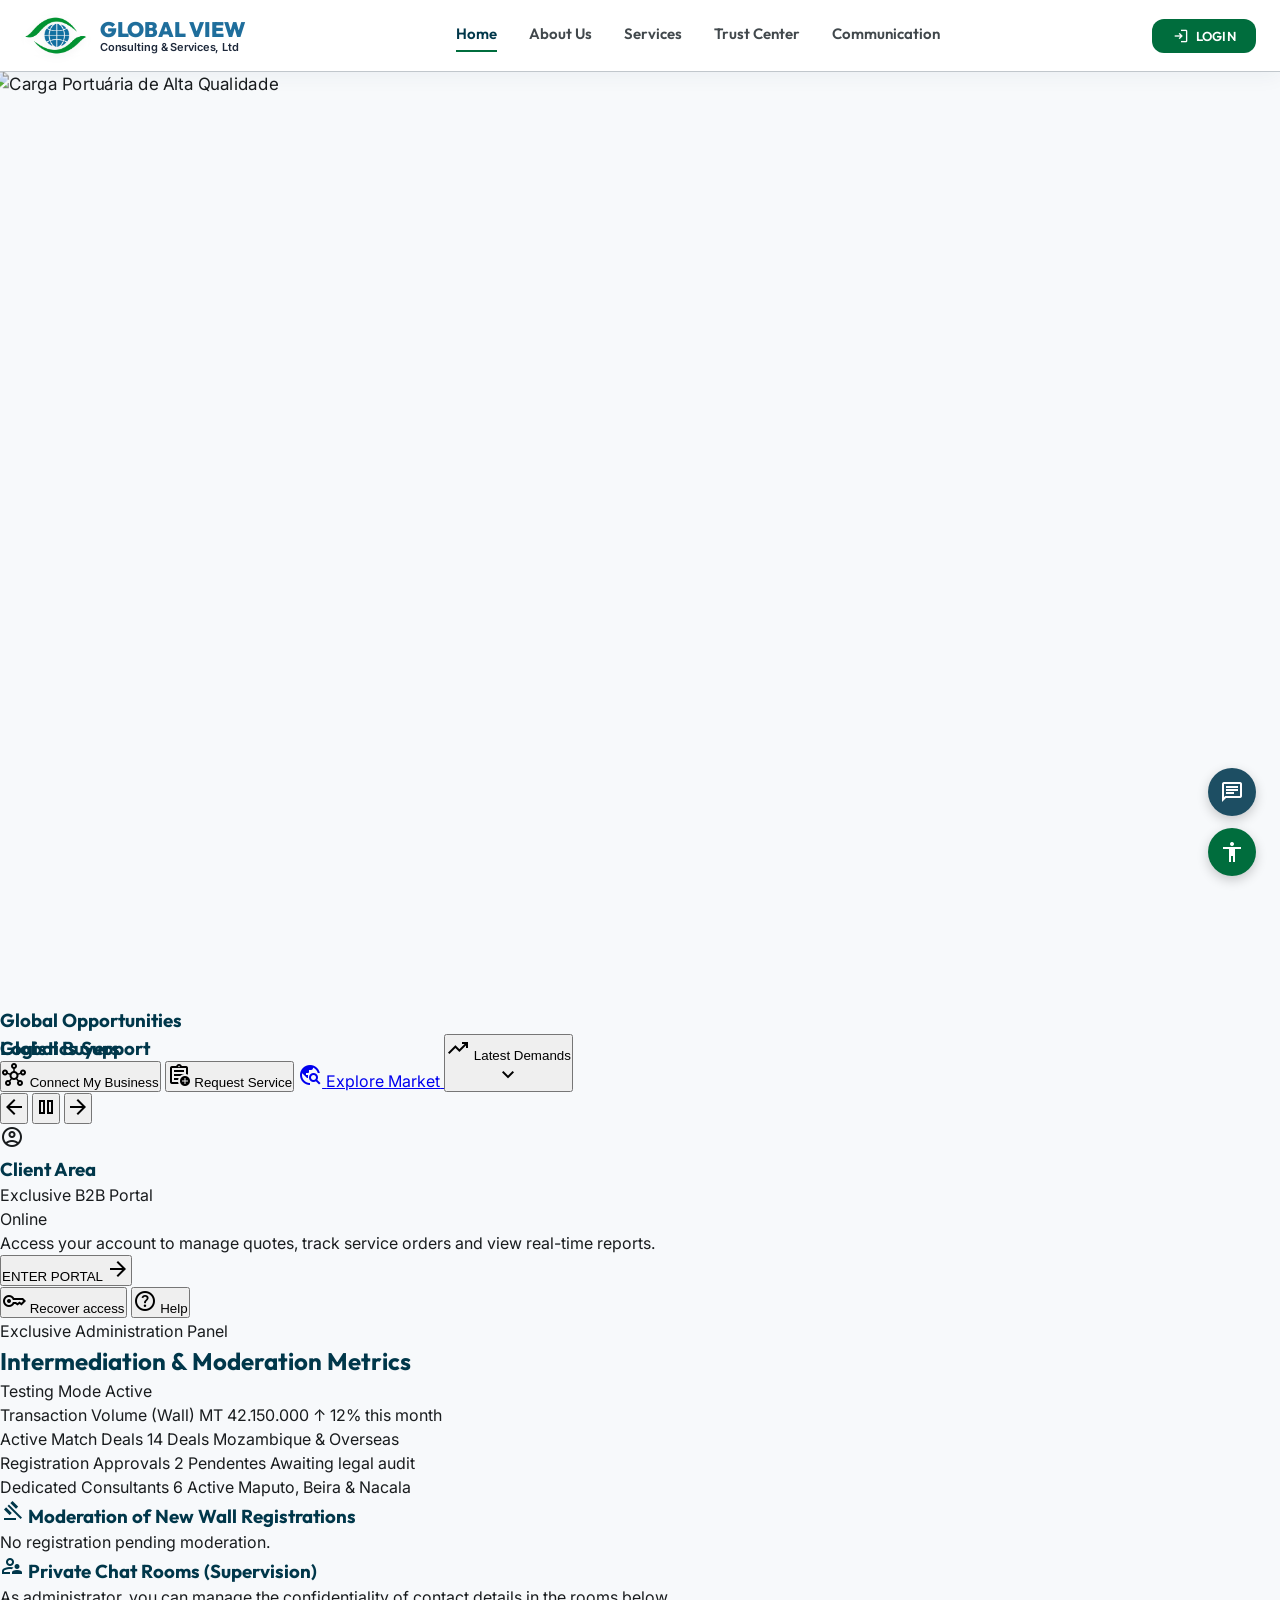
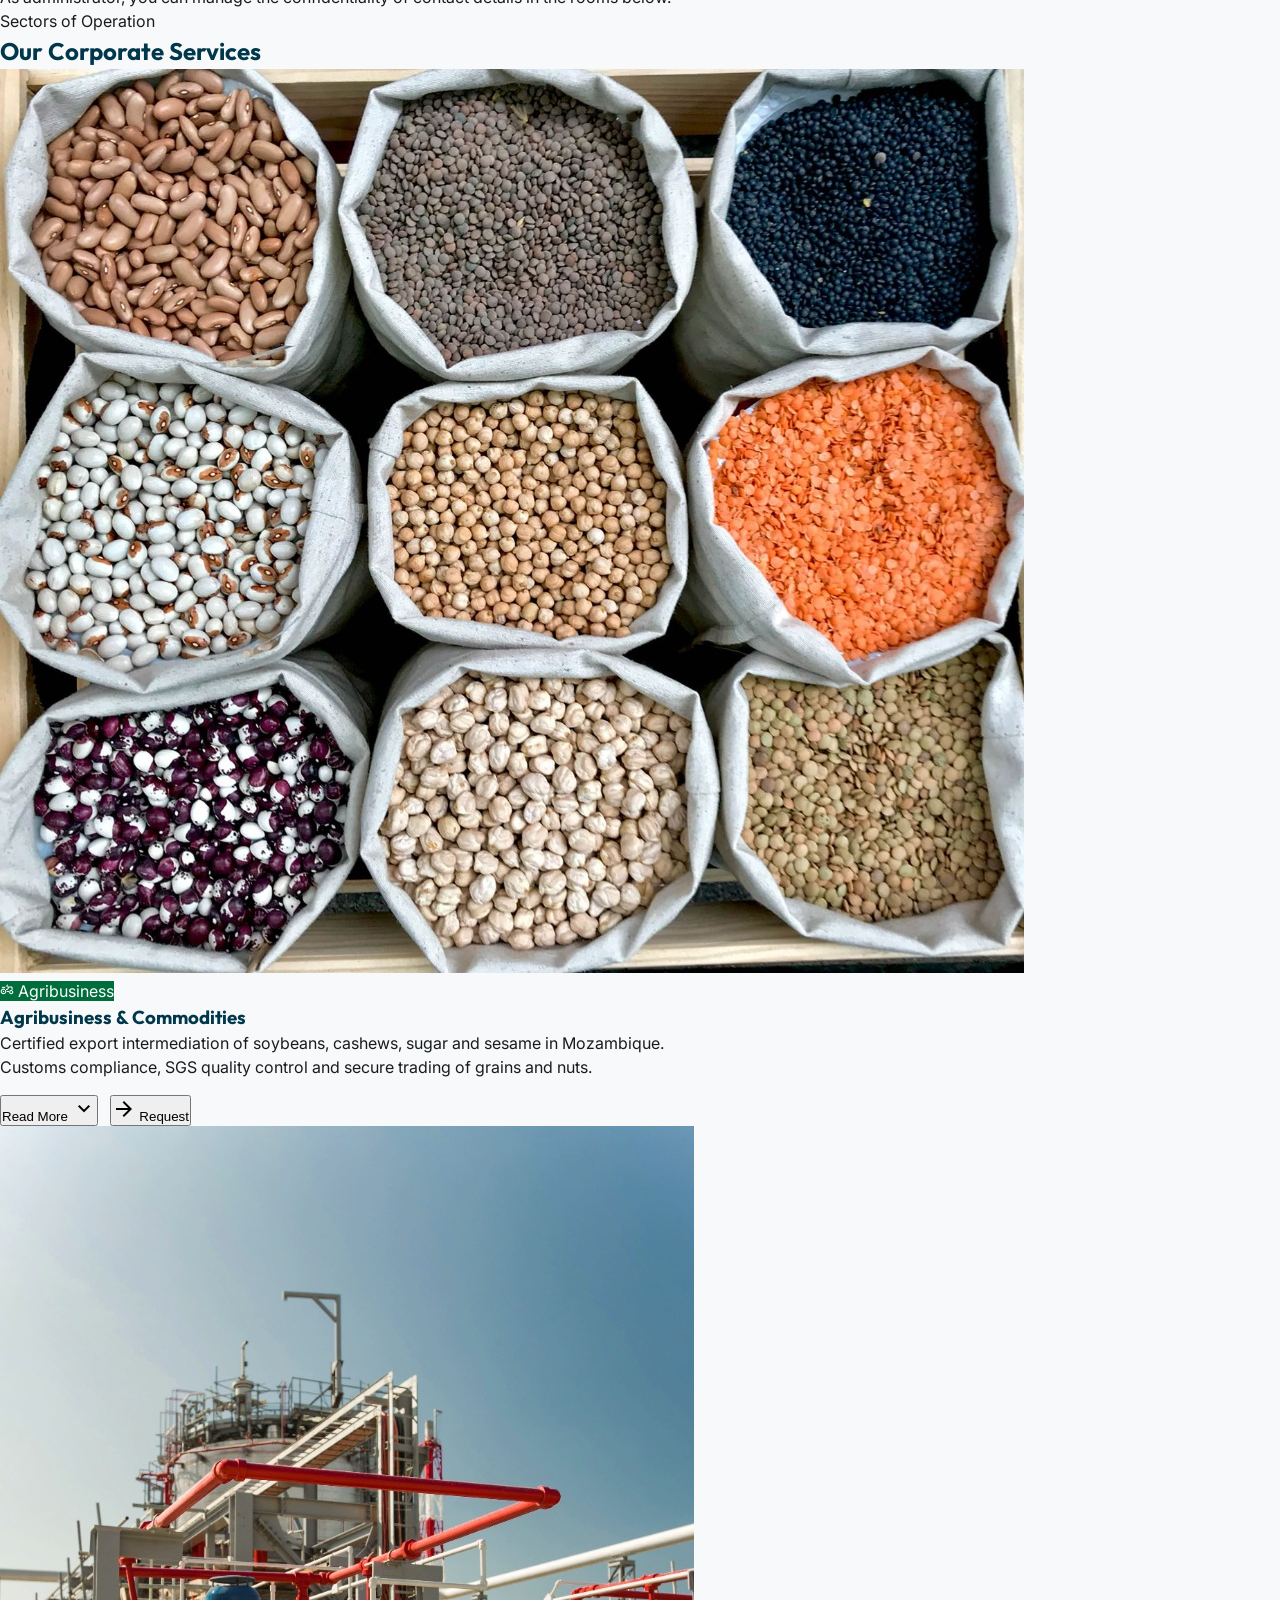
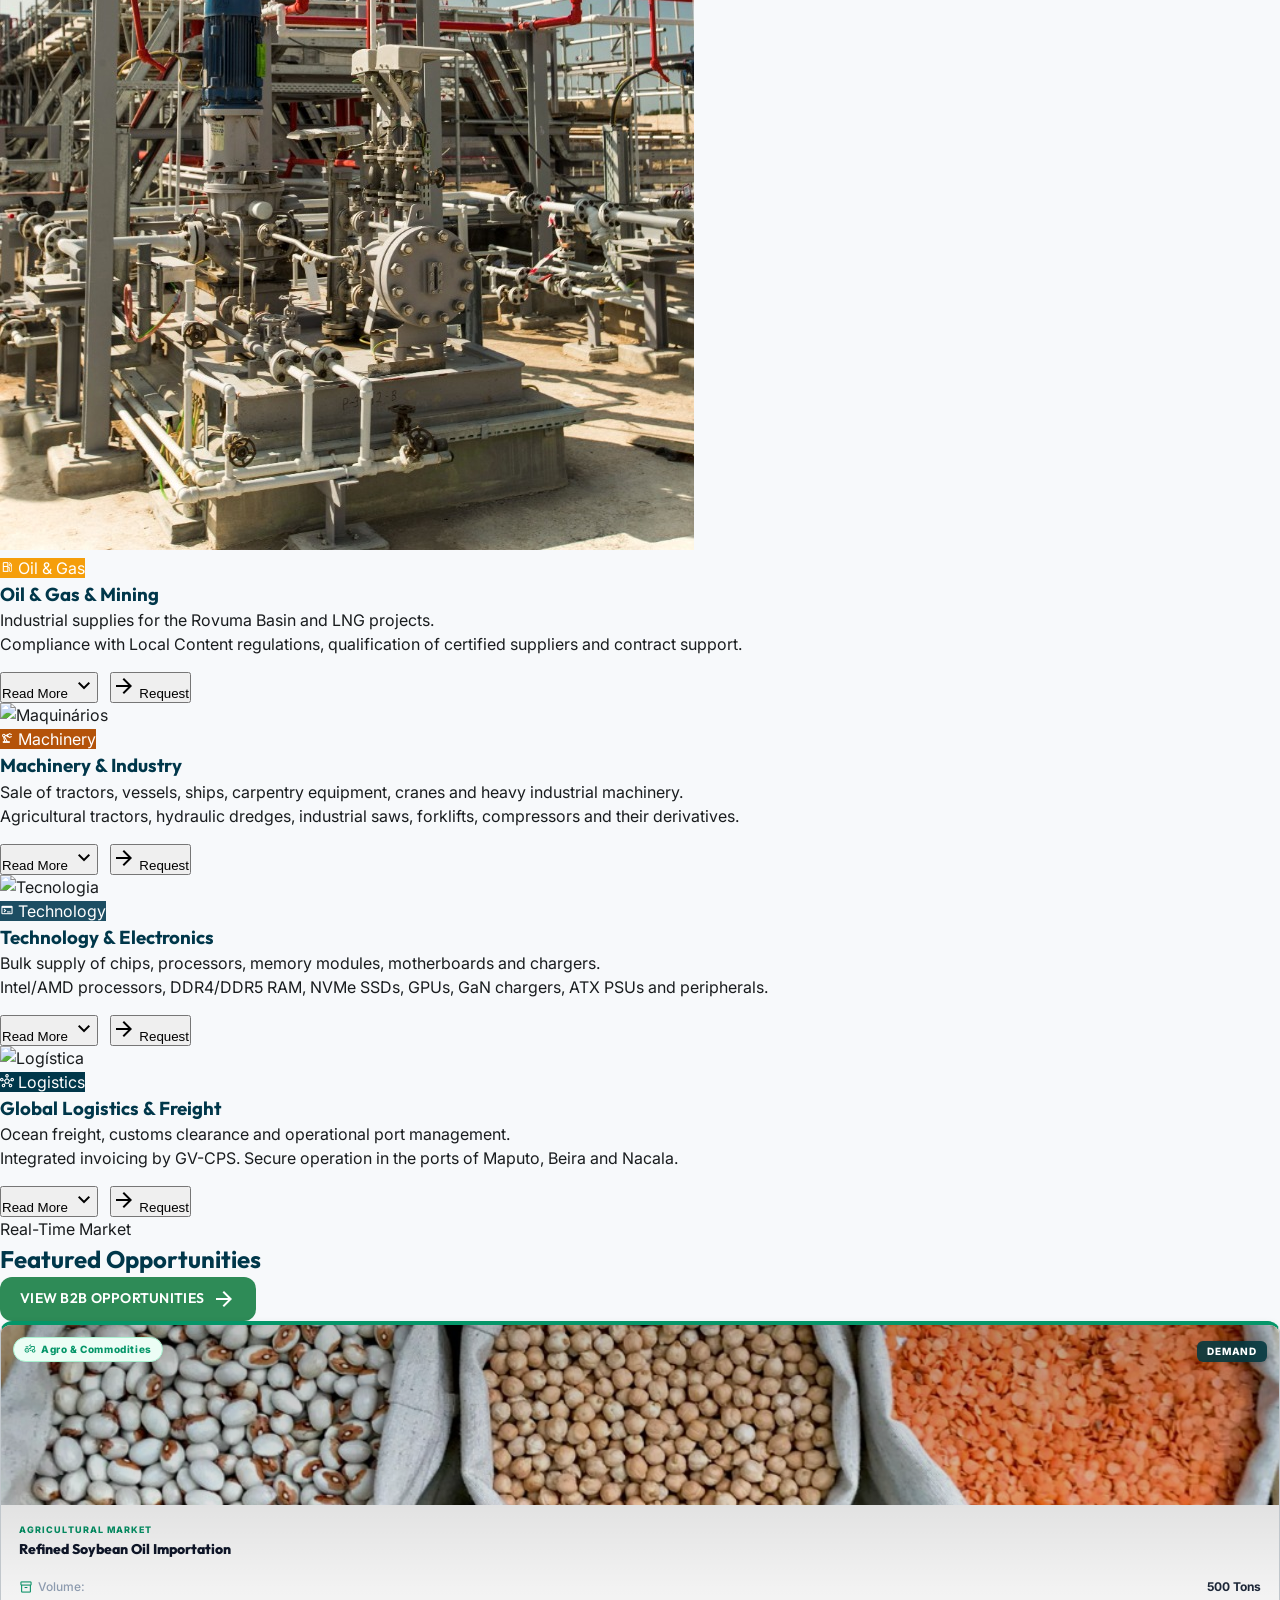
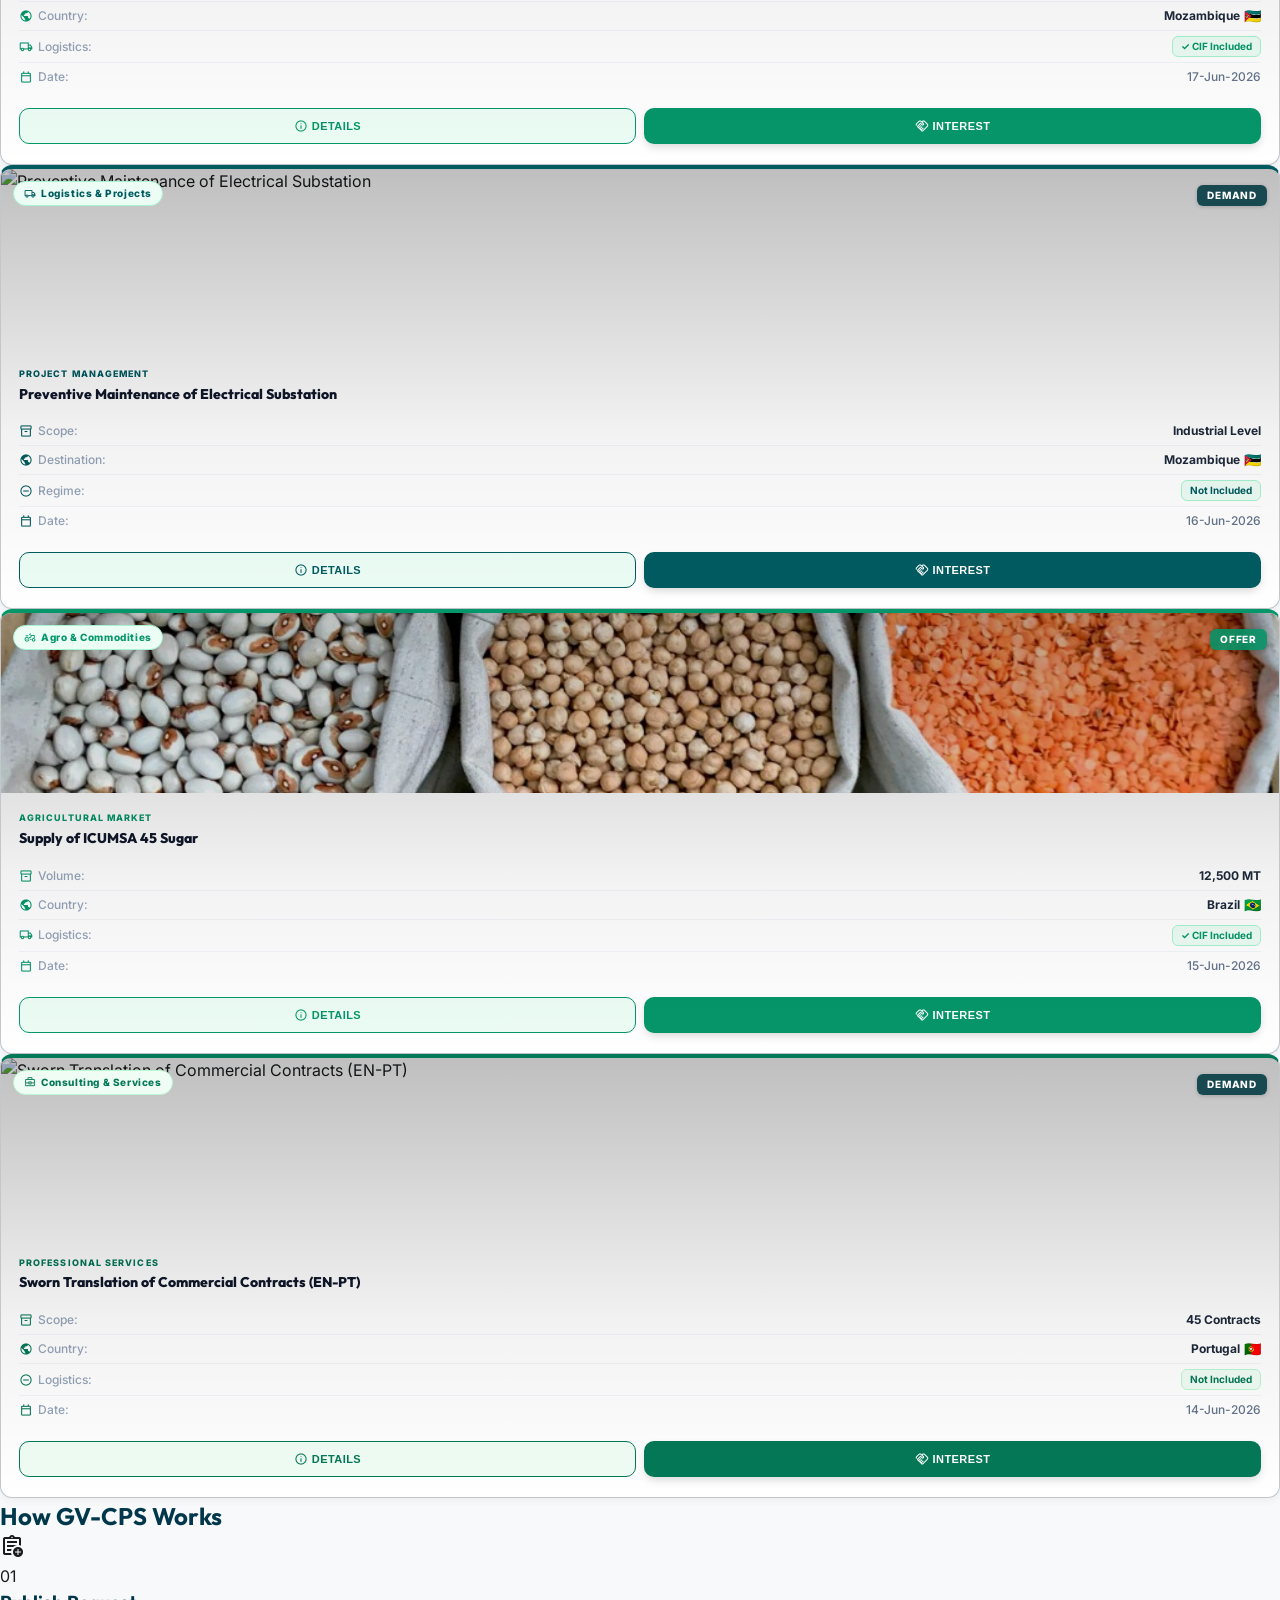
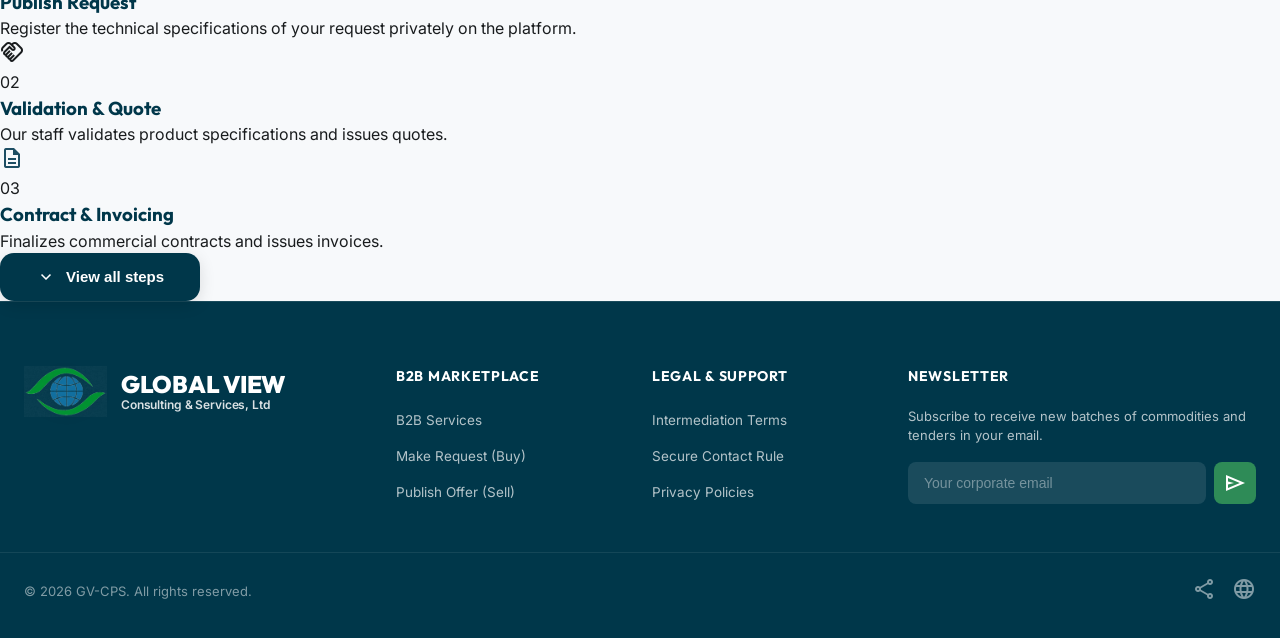
==== commit f3c85275: "feat(catalog): overhaul physical product catalogs for Agro, Machinery, Electronics, and Chemical sec" ====
--- a/index.html
+++ b/index.html
@@ -188,6 +188,7 @@
                         "surface-container-low": "var(--surface-low)",
                         "surface-container-highest": "var(--surface-container-highest)",
                         "primary": "var(--primary)",
+                        "primary-dark": "var(--primary-dark)",
                         "surface-tint": "#36647a",
                         "surface": "var(--surface)",
                         "on-secondary-container": "var(--on-secondary-container)",
@@ -357,7 +358,6 @@
                 <a href="#home" class="active" data-translate-pt="Início" data-translate-en="Home">Início</a>
                 <a href="#about" data-translate-pt="Sobre Nós" data-translate-en="About Us">Sobre Nós</a>
                 <a href="#services" data-translate-pt="Serviços" data-translate-en="Services">Serviços</a>
-                <a href="#wall" data-translate-pt="Mural" data-translate-en="Opportunity Wall">Mural</a>
                 <a href="#trust" data-translate-pt="Centro de Confiança" data-translate-en="Trust Center">Centro de Confiança</a>
                 <a href="#contact" data-translate-pt="Comunicação" data-translate-en="Communication">Comunicação</a>
                 <a href="#member-portal" class="member-portal-link" style="display: none;">Painel</a>
@@ -413,7 +413,6 @@
                             </div>
                         </div>
                     </div>
-                </div>
             </div>
     </header>
 
@@ -424,86 +423,136 @@
         <section id="view-home" class="view-section active">
             <!-- 1. DYNAMIC HERO SECTION WITH INTEGRATED SLIDER (High Quality Images) -->
             <section class="relative min-h-[80vh] flex items-center overflow-hidden bg-slate-900">
-                <!-- Background Image Container -->
-                <div class="absolute inset-0 z-0 opacity-40">
+                <!-- Background Image Container (Enhanced visibility) -->
+                <div class="absolute inset-0 z-0 opacity-70">
                     <img id="hero-bg-0" alt="Carga Portuária de Alta Qualidade" class="hero-slider-bg-img active absolute inset-0 w-full h-full object-cover" src="https://images.unsplash.com/photo-1578575437130-527eed3abbec?auto=format&fit=crop&w=1920&q=80">
-                    <img id="hero-bg-1" alt="Agribusiness" class="hero-slider-bg-img inactive absolute inset-0 w-full h-full object-cover" src="https://images.unsplash.com/photo-1500937386664-56d1dfef3854?auto=format&fit=crop&w=1920&q=80">
+                    <img id="hero-bg-1" alt="Agribusiness" class="hero-slider-bg-img inactive absolute inset-0 w-full h-full object-cover" src="assets/images/agro_commodities.jpg">
                     <img id="hero-bg-2" alt="Logística Global" class="hero-slider-bg-img inactive absolute inset-0 w-full h-full object-cover" src="https://images.unsplash.com/photo-1586528116311-ad8dd3c8310d?auto=format&fit=crop&w=1920&q=80">
-                    <div class="absolute inset-0 bg-gradient-to-r from-slate-900/80 via-slate-900/20 to-transparent"></div>
-                </div>
-
-                <!-- Slides Track (Absolute layered fades) -->
-                <div class="relative z-10 w-full max-w-[1280px] mx-auto px-4 md:px-8 py-16 min-h-[50vh] flex flex-col justify-center">
-                    
-                    <!-- SLIDE 1: General Core Presentation -->
-                    <div id="hero-slide-0" class="slide-fade opacity-100 transform translate-x-0 transition-all duration-700 space-y-6 max-w-3xl">
-                        <h1 class="font-outfit font-bold text-4xl md:text-5xl lg:text-6xl text-white leading-tight" data-cms-key="hero.slide0.title" data-translate-pt="Oportunidades Globais" data-translate-en="Global Opportunities">
-                            Oportunidades Globais
-                        </h1>
-                        <div class="flex flex-col sm:flex-row gap-4 pt-4">
-                            <button onclick="openLoginModal()" class="bg-white text-primary px-6 py-3.5 rounded-xl font-outfit font-bold hover:bg-slate-50 hover:shadow-lg transition-all flex items-center justify-center gap-2 border-none cursor-pointer">
-                                <span class="material-symbols-outlined text-xl">key</span>
-                                <span data-translate-pt="Aceder ao Painel Restrito" data-translate-en="Access Restricted Panel">Aceder ao Painel Restrito</span>
-                            </button>
-                            <a href="#wall" class="bg-secondary text-white px-6 py-3.5 rounded-xl font-outfit font-bold hover:bg-secondary-light hover:shadow-lg transition-all flex items-center justify-center gap-2 border-none cursor-pointer no-underline">
-                                <span class="material-symbols-outlined text-xl">dashboard</span>
-                                <span data-translate-pt="Ver Mural de Oportunidades" data-translate-en="View Opportunities Wall">Ver Mural de Oportunidades</span>
-                            </a>
-                        </div>
-                    </div>
-
-                    <!-- SLIDE 2: Logistics -->
-                    <div id="hero-slide-1" class="slide-fade opacity-0 absolute pointer-events-none transform translate-x-8 transition-all duration-700 space-y-6 max-w-3xl">
-                        <h1 class="font-outfit font-bold text-4xl md:text-5xl lg:text-6xl text-white leading-tight" data-cms-key="hero.slide1.title" data-translate-pt="Suporte Logístico" data-translate-en="Logistics Support">
-                            Suporte Logístico
-                        </h1>
-                        <div class="flex flex-col sm:flex-row gap-4 pt-4 pointer-events-auto">
-                            <button onclick="document.getElementById('services-section').scrollIntoView({ behavior: 'smooth' });" class="bg-white text-primary-dark px-6 py-3.5 rounded-xl font-outfit font-bold hover:bg-slate-50 hover:shadow-lg transition-all flex items-center justify-center gap-2 border-none cursor-pointer">
-                                <span class="material-symbols-outlined text-xl">hub</span>
-                                <span data-translate-pt="Conectar Minha Empresa" data-translate-en="Connect My Business">Conectar Minha Empresa</span>
-                            </button>
-                        </div>
-                    </div>
-
-                    <!-- SLIDE 3: Looking for Buyers -->
-                    <div id="hero-slide-2" class="slide-fade opacity-0 absolute pointer-events-none transform translate-x-8 transition-all duration-700 space-y-6 max-w-3xl">
-                        <h1 class="font-outfit font-bold text-4xl md:text-5xl lg:text-6xl text-white leading-tight" data-cms-key="hero.slide2.title" data-translate-pt="Compradores Globais" data-translate-en="Global Buyers">
-                            Compradores Globais
-                        </h1>
-                        <div class="flex flex-col sm:flex-row gap-4 pt-4 pointer-events-auto">
-                            <a href="#wall" class="bg-amber-500 text-primary-dark px-6 py-3.5 rounded-xl font-outfit font-bold hover:bg-amber-400 hover:shadow-lg transition-all flex items-center justify-center gap-2 border-none cursor-pointer no-underline">
-                                <span class="material-symbols-outlined text-xl">search</span>
-                                <span data-translate-pt="Explorar Requisitos de Compra" data-translate-en="Explore Purchase Requirements">Explorar Requisitos de Compra</span>
-                            </a>
-                        </div>
-                    </div>
-
-                    <!-- Slider Controls Overlay -->
-                    <div class="flex items-center gap-6 pt-12">
-                        <div class="flex gap-2">
-                            <button onclick="prevSlide()" class="w-10 h-10 rounded-full border border-white/20 bg-white/5 hover:bg-white/10 text-white flex items-center justify-center cursor-pointer transition-all">
-                                <span class="material-symbols-outlined text-sm">arrow_back</span>
-                            </button>
-                            <button id="play-pause-btn" onclick="togglePlayPause()" class="w-10 h-10 rounded-full border border-white/20 bg-white/5 hover:bg-white/10 text-white flex items-center justify-center cursor-pointer transition-all" title="Pausar slide">
-                                <span class="material-symbols-outlined text-sm">pause</span>
-                            </button>
-                            <button onclick="nextSlide()" class="w-10 h-10 rounded-full border border-white/20 bg-white/5 hover:bg-white/10 text-white flex items-center justify-center cursor-pointer transition-all">
-                                <span class="material-symbols-outlined text-sm">arrow_forward</span>
-                            </button>
-                        </div>
-                        <div class="flex gap-2" id="slider-bullets">
-                            <span onclick="setSlide(0)" class="w-2.5 h-2.5 rounded-full bg-white cursor-pointer transition-all duration-300" id="bullet-0"></span>
-                            <span onclick="setSlide(1)" class="w-2.5 h-2.5 rounded-full bg-white/30 cursor-pointer transition-all duration-300" id="bullet-1"></span>
-                            <span onclick="setSlide(2)" class="w-2.5 h-2.5 rounded-full bg-white/30 cursor-pointer transition-all duration-300" id="bullet-2"></span>
-                        </div>
-                    </div>
-                    
-                    <!-- Últimas Demandas Toggle Button -->
-                    <div class="pt-6">
-                        <button onclick="toggleLatestDemands()" class="bg-secondary text-white px-6 py-3.5 rounded-xl font-outfit font-bold hover:bg-secondary-light hover:shadow-lg transition-all flex items-center gap-2 border-none cursor-pointer">
-                            <span class="material-symbols-outlined">analytics</span>
-                            <span data-translate-pt="Últimas Demandas" data-translate-en="Latest Demands">Últimas Demandas</span>
-                        </button>
+                    <div class="absolute inset-0 bg-gradient-to-r from-slate-950/90 via-slate-900/50 to-slate-950/30"></div>
+                </div>
+
+                <!-- Container Grid: Left (Titles + Fixed 4 Buttons) & Right (Área do Cliente Card) -->
+                <div class="relative z-10 w-full max-w-[1280px] mx-auto px-4 md:px-8 py-12 md:py-16 min-h-[60vh] flex items-center">
+                    <div class="grid grid-cols-1 lg:grid-cols-12 gap-8 lg:gap-12 items-center w-full">
+                        
+                        <!-- LEFT COLUMN: Titles (Slide track) + Fixed 4 Stacked Buttons -->
+                        <div class="lg:col-span-7 space-y-6">
+                            <!-- Slides Titles Container -->
+                            <div class="relative min-h-[70px] md:min-h-[90px] flex items-center">
+                                <!-- SLIDE 1: General Core Presentation -->
+                                <div id="hero-slide-0" class="slide-fade opacity-100 transform translate-x-0 transition-all duration-700 max-w-2xl w-full" style="position: relative;">
+                                    <h1 class="font-outfit font-bold text-4xl md:text-5xl lg:text-6xl text-white leading-tight m-0" data-cms-key="hero.slide0.title" data-translate-pt="Oportunidades Globais" data-translate-en="Global Opportunities">
+                                        Oportunidades Globais
+                                    </h1>
+                                </div>
+
+                                <!-- SLIDE 2: Logistics -->
+                                <div id="hero-slide-1" class="slide-fade opacity-0 absolute top-0 left-0 pointer-events-none transform translate-x-8 transition-all duration-700 max-w-2xl w-full">
+                                    <h1 class="font-outfit font-bold text-4xl md:text-5xl lg:text-6xl text-white leading-tight m-0" data-cms-key="hero.slide1.title" data-translate-pt="Suporte Logístico" data-translate-en="Logistics Support">
+                                        Suporte Logístico
+                                    </h1>
+                                </div>
+
+                                <!-- SLIDE 3: Looking for Buyers -->
+                                <div id="hero-slide-2" class="slide-fade opacity-0 absolute top-0 left-0 pointer-events-none transform translate-x-8 transition-all duration-700 max-w-2xl w-full">
+                                    <h1 class="font-outfit font-bold text-4xl md:text-5xl lg:text-6xl text-white leading-tight m-0" data-cms-key="hero.slide2.title" data-translate-pt="Compradores Globais" data-translate-en="Global Buyers">
+                                        Compradores Globais
+                                    </h1>
+                                </div>
+                            </div>
+
+                            <!-- 4 FIXED STACKED BUTTONS (Do not change with slides!) -->
+                            <div class="flex flex-col gap-3 max-w-xs pt-1">
+                                <!-- 1. Conectar Minha Empresa -->
+                                <button onclick="openLoginModal()" class="w-full flex items-center gap-3 px-5 py-3.5 rounded-xl font-outfit font-bold text-sm bg-white text-primary hover:bg-slate-100 hover:shadow-xl transition-all border-none cursor-pointer">
+                                    <span class="material-symbols-outlined text-xl text-emerald-600">hub</span>
+                                    <span data-translate-pt="Conectar Minha Empresa" data-translate-en="Connect My Business">Conectar Minha Empresa</span>
+                                </button>
+
+                                <!-- 2. Requisitar Serviço (Abre o Wizard) -->
+                                <button onclick="openRequestWizard()" class="w-full flex items-center gap-3 px-5 py-3.5 rounded-xl font-outfit font-bold text-sm bg-secondary text-white hover:bg-secondary-light hover:shadow-xl transition-all border-none cursor-pointer">
+                                    <span class="material-symbols-outlined text-xl">assignment_add</span>
+                                    <span data-translate-pt="Requisitar Serviço" data-translate-en="Request Service">Requisitar Serviço</span>
+                                </button>
+
+                                <!-- 3. Explorar Mercado -->
+                                <a href="#services" class="w-full flex items-center gap-3 px-5 py-3.5 rounded-xl font-outfit font-bold text-sm bg-slate-800/90 text-white border border-slate-700/80 hover:bg-slate-700/90 hover:border-slate-600 transition-all cursor-pointer no-underline">
+                                    <span class="material-symbols-outlined text-xl text-amber-400">travel_explore</span>
+                                    <span data-translate-pt="Explorar Mercado" data-translate-en="Explore Market">Explorar Mercado</span>
+                                </a>
+
+                                <!-- 4. Últimas Demandas -->
+                                <button id="btn-ultimas-demandas" onclick="toggleLatestDemands()" class="w-full flex items-center justify-between px-5 py-3.5 rounded-xl font-outfit font-bold text-sm bg-slate-800/90 text-white border border-slate-700/80 hover:bg-slate-700/90 hover:border-slate-600 transition-all cursor-pointer">
+                                    <div class="flex items-center gap-3">
+                                        <span class="material-symbols-outlined text-xl text-emerald-400">trending_up</span>
+                                        <span data-translate-pt="Últimas Demandas" data-translate-en="Latest Demands">Últimas Demandas</span>
+                                    </div>
+                                    <span class="material-symbols-outlined text-sm opacity-70" id="btn-demands-arrow">expand_more</span>
+                                </button>
+                            </div>
+
+                            <!-- Slider Controls Overlay -->
+                            <div class="flex items-center gap-4 pt-1">
+                                <div class="flex gap-2">
+                                    <button onclick="prevSlide()" class="w-8 h-8 rounded-full border border-white/20 bg-white/5 hover:bg-white/10 text-white flex items-center justify-center cursor-pointer transition-all">
+                                        <span class="material-symbols-outlined text-sm">arrow_back</span>
+                                    </button>
+                                    <button id="play-pause-btn" onclick="togglePlayPause()" class="w-8 h-8 rounded-full border border-white/20 bg-white/5 hover:bg-white/10 text-white flex items-center justify-center cursor-pointer transition-all" title="Pausar slide">
+                                        <span class="material-symbols-outlined text-sm">pause</span>
+                                    </button>
+                                    <button onclick="nextSlide()" class="w-8 h-8 rounded-full border border-white/20 bg-white/5 hover:bg-white/10 text-white flex items-center justify-center cursor-pointer transition-all">
+                                        <span class="material-symbols-outlined text-sm">arrow_forward</span>
+                                    </button>
+                                </div>
+                                <div class="flex gap-2" id="slider-bullets">
+                                    <span onclick="setSlide(0)" class="w-2.5 h-2.5 rounded-full bg-white cursor-pointer transition-all duration-300" id="bullet-0"></span>
+                                    <span onclick="setSlide(1)" class="w-2.5 h-2.5 rounded-full bg-white/30 cursor-pointer transition-all duration-300" id="bullet-1"></span>
+                                    <span onclick="setSlide(2)" class="w-2.5 h-2.5 rounded-full bg-white/30 cursor-pointer transition-all duration-300" id="bullet-2"></span>
+                                </div>
+                            </div>
+                        </div>
+
+                        <!-- RIGHT COLUMN: Área do Cliente Card (Conditionally hidden when user logged in) -->
+                        <div id="hero-client-area-card" class="lg:col-span-5 flex justify-center lg:justify-end">
+                            <div class="w-full max-w-md bg-slate-900/85 backdrop-blur-md border border-slate-700/60 p-6 md:p-8 rounded-3xl shadow-2xl space-y-6">
+                                <div class="flex items-center justify-between">
+                                    <div class="flex items-center gap-3">
+                                        <div class="w-10 h-10 rounded-xl bg-slate-800 border border-slate-700 flex items-center justify-center text-emerald-400">
+                                            <span class="material-symbols-outlined text-2xl">account_circle</span>
+                                        </div>
+                                        <div>
+                                            <h3 class="font-outfit font-bold text-lg text-white m-0" data-translate-pt="Área do Cliente" data-translate-en="Client Area">Área do Cliente</h3>
+                                            <p class="text-xs text-slate-400 m-0" data-translate-pt="Portal B2B Exclusivo" data-translate-en="Exclusive B2B Portal">Portal B2B Exclusivo</p>
+                                        </div>
+                                    </div>
+                                    <span class="px-2.5 py-1 rounded-full text-xs font-semibold bg-emerald-500/20 text-emerald-400 border border-emerald-500/30 flex items-center gap-1.5">
+                                        <span class="w-2 h-2 rounded-full bg-emerald-400 animate-pulse"></span>
+                                        <span data-translate-pt="Online" data-translate-en="Online">Online</span>
+                                    </span>
+                                </div>
+                                
+                                <p class="text-xs md:text-sm text-slate-300 leading-relaxed m-0" data-translate-pt="Acesse sua conta para gerenciar cotações, acompanhar ordens de serviço e visualizar relatórios em tempo real." data-translate-en="Access your account to manage quotes, track service orders and view real-time reports.">
+                                    Acesse sua conta para gerenciar cotações, acompanhar ordens de serviço e visualizar relatórios em tempo real.
+                                </p>
+                                
+                                <button onclick="openLoginModal()" class="w-full bg-secondary hover:bg-secondary-light text-white font-outfit font-bold py-3.5 px-6 rounded-xl transition-all shadow-lg hover:shadow-emerald-900/30 flex items-center justify-center gap-2 border-none cursor-pointer">
+                                    <span data-translate-pt="ENTRAR NO PORTAL" data-translate-en="ENTER PORTAL">ENTRAR NO PORTAL</span>
+                                    <span class="material-symbols-outlined text-lg">arrow_forward</span>
+                                </button>
+                                
+                                <div class="flex items-center justify-between text-xs text-slate-400 pt-3 border-t border-slate-800">
+                                    <button onclick="openLoginModal()" class="hover:text-white transition-colors bg-transparent border-none cursor-pointer flex items-center gap-1">
+                                        <span class="material-symbols-outlined text-sm">key</span>
+                                        <span data-translate-pt="Recuperar acesso" data-translate-en="Recover access">Recuperar acesso</span>
+                                    </button>
+                                    <button onclick="navigate('contact')" class="hover:text-white transition-colors bg-transparent border-none cursor-pointer flex items-center gap-1">
+                                        <span class="material-symbols-outlined text-sm">help_outline</span>
+                                        <span data-translate-pt="Ajuda" data-translate-en="Help">Ajuda</span>
+                                    </button>
+                                </div>
+                            </div>
+                        </div>
+
                     </div>
                 </div>
             </section>
@@ -526,7 +575,7 @@
                                     Lista de oportunidades de importação e exportação em Moçambique e no mundo.
                                 </p>
                             </div>
-                            <a href="#wall" class="text-xs font-bold text-gvTeal hover:underline no-underline" style="color: var(--primary-light);" data-translate-pt="Ver Todas Oportunidades" data-translate-en="See All Opportunities">Ver Todas Oportunidades</a>
+                            <a href="#services" class="text-xs font-bold text-gvTeal hover:underline no-underline" style="color: var(--primary-light);" data-translate-pt="Ver Todas Oportunidades" data-translate-en="See All Opportunities">Ver Todas Oportunidades</a>
                         </div>
 
                         <!-- B2B Requirements Full-Width Grid Table -->
@@ -647,7 +696,7 @@
                 <div class="text-center mb-16">
                     <span class="text-secondary font-label-md tracking-widest uppercase" data-cms-key="services.eyebrow" data-translate-pt="Setores de Atuação" data-translate-en="Sectors of Operation">Setores de Atuação</span>
                     <h2 class="font-headline-lg text-on-surface mt-2" data-cms-key="services.title" data-translate-pt="Nossos Serviços Corporativos" data-translate-en="Our Corporate Services">Nossos Serviços Corporativos</h2>
-                    <p class="text-on-surface-variant max-w-xl mx-auto mt-2 text-sm" data-cms-key="services.subtitle" data-translate-pt="Oferecemos consultoria de elite e intermediação segura estruturada em quatro pilares fundamentais." data-translate-en="We offer elite consulting and secure intermediation structured across four fundamental pillars.">Oferecemos consultoria de elite e intermediação segura estruturada em quatro pilares fundamentais.</p>
+
                 </div>
                 
                 <!-- Bento/Grid of sectors -->
@@ -656,7 +705,7 @@
                     <!-- Agribusiness (Card Grande Largo) -->
                     <div class="md:col-span-8 group relative rounded-2xl overflow-hidden min-h-[300px] flex flex-col justify-end p-8 text-white transition-all transform hover:-translate-y-1 hover:shadow-xl cursor-pointer" onclick="toggleCardDetail(this.querySelector('button'))">
                         <div class="absolute inset-0">
-                            <img src="https://images.unsplash.com/photo-1500937386664-56d1dfef3854?auto=format&fit=crop&w=1000&q=80" 
+                            <img src="assets/images/agro_commodities.jpg" 
                                  alt="Agronegócio" class="w-full h-full object-cover transition-transform duration-500 group-hover:scale-105">
                             <div class="absolute inset-0 bg-gradient-to-t from-black/90 via-black/50 to-transparent"></div>
                         </div>
@@ -683,7 +732,7 @@
                     <!-- Oil & Gas (Card Pequeno) -->
                     <div class="md:col-span-4 group relative rounded-2xl overflow-hidden min-h-[300px] flex flex-col justify-end p-8 text-white transition-all transform hover:-translate-y-1 hover:shadow-xl cursor-pointer" onclick="toggleCardDetail(this.querySelector('button'))">
                         <div class="absolute inset-0">
-                            <img src="https://images.unsplash.com/photo-1518709268805-4e9042af9f23?auto=format&fit=crop&w=800&q=80" 
+                            <img src="assets/images/oil_gas.jpg" 
                                  alt="Oil & Gas" class="w-full h-full object-cover transition-transform duration-500 group-hover:scale-105">
                             <div class="absolute inset-0 bg-gradient-to-t from-black/90 via-black/50 to-transparent"></div>
                         </div>
@@ -707,7 +756,34 @@
                         </div>
                     </div>
 
-                    <!-- Technology (Card Pequeno) -->
+                    <!-- Maquinários & Indústria (Card 3) -->
+                    <div class="md:col-span-4 group relative rounded-2xl overflow-hidden min-h-[300px] flex flex-col justify-end p-8 text-white transition-all transform hover:-translate-y-1 hover:shadow-xl cursor-pointer" onclick="toggleCardDetail(this.querySelector('button'))">
+                        <div class="absolute inset-0">
+                            <img src="https://images.unsplash.com/photo-1504328345606-18bbc8c9d7d1?auto=format&fit=crop&w=800&q=80" 
+                                 alt="Maquinários" class="w-full h-full object-cover transition-transform duration-500 group-hover:scale-105">
+                            <div class="absolute inset-0 bg-gradient-to-t from-black/90 via-black/50 to-transparent"></div>
+                        </div>
+                        <div class="relative z-10 text-left">
+                            <span class="inline-flex items-center gap-1 text-white text-xs font-semibold px-2.5 py-1 rounded-md mb-3" style="background-color: #b45309; color: white;">
+                                <span class="material-symbols-outlined" style="font-size: 14px;">precision_manufacturing</span> <span data-translate-pt="Maquinários" data-translate-en="Machinery">Maquinários</span>
+                            </span>
+                            <h3 class="text-2xl font-bold mb-2 text-white" data-cms-key="services.card2.title" data-translate-pt="Maquinários &amp; Indústria" data-translate-en="Machinery &amp; Industry">Maquinários &amp; Indústria</h3>
+                            <p class="text-slate-300 text-sm" data-cms-key="services.card2.desc" data-translate-pt="Venda de tratores, navios, embarcações, equipamentos de carpintaria, elevação e maquinaria industrial pesada." data-translate-en="Sale of tractors, vessels, ships, carpentry equipment, cranes and heavy industrial machinery.">Venda de tratores, navios, embarcações, equipamentos de carpintaria, elevação e maquinaria industrial pesada.</p>
+                            <div class="hidden text-xs text-slate-300 leading-relaxed mt-2 border-t border-white/20 pt-3 transition-all duration-300" data-cms-key="services.card2.detail" data-translate-pt="Tratores agrícolas, dragas hidráulicas, serras industriais, empilhadeiras, compressores e seus derivados." data-translate-en="Agricultural tractors, hydraulic dredges, industrial saws, forklifts, compressors and their derivatives.">
+                                Tratores agrícolas, dragas hidráulicas, serras industriais, empilhadeiras, compressores e seus derivados.
+                            </div>
+                        </div>
+                        <div class="flex gap-4 mt-4" style="display: flex; gap: 12px; margin-top: 16px; position: relative; z-index: 10;">
+                            <button onclick="event.stopPropagation(); toggleCardDetail(this)" class="text-white font-label-md text-sm text-left border-none bg-transparent cursor-pointer flex items-center gap-1">
+                                <span data-translate-pt="Ler Mais" data-translate-en="Read More">Ler Mais</span> <span class="material-symbols-outlined text-xs">keyboard_arrow_down</span>
+                            </button>
+                            <button onclick="event.stopPropagation(); openRequestWizard('oil')" class="bg-secondary text-white px-3 py-1.5 rounded-lg text-xs font-bold hover:bg-secondary-light transition-all border-none cursor-pointer flex items-center gap-1">
+                                <span class="material-symbols-outlined text-xs">arrow_forward</span> <span data-translate-pt="Requisitar" data-translate-en="Request">Requisitar</span>
+                            </button>
+                        </div>
+                    </div>
+
+                    <!-- Tecnologia & Electrónica (Card 4) -->
                     <div class="md:col-span-4 group relative rounded-2xl overflow-hidden min-h-[300px] flex flex-col justify-end p-8 text-white transition-all transform hover:-translate-y-1 hover:shadow-xl cursor-pointer" onclick="toggleCardDetail(this.querySelector('button'))">
                         <div class="absolute inset-0">
                             <img src="https://images.unsplash.com/photo-1451187580459-43490279c0fa?auto=format&fit=crop&w=800&q=80" 
@@ -715,13 +791,13 @@
                             <div class="absolute inset-0 bg-gradient-to-t from-black/90 via-black/50 to-transparent"></div>
                         </div>
                         <div class="relative z-10 text-left">
-                            <span class="inline-flex items-center gap-1 bg-blue-600 text-white text-xs font-semibold px-2.5 py-1 rounded-md mb-3" style="background-color: var(--primary-light); color: white;">
+                            <span class="inline-flex items-center gap-1 text-white text-xs font-semibold px-2.5 py-1 rounded-md mb-3" style="background-color: var(--primary-light); color: white;">
                                 <span class="material-symbols-outlined" style="font-size: 14px;">terminal</span> <span data-translate-pt="Tecnologia" data-translate-en="Technology">Tecnologia</span>
                             </span>
-                            <h3 class="text-2xl font-bold mb-2 text-white" data-cms-key="services.card2.title" data-translate-pt="Maquinários &amp; TI" data-translate-en="Machinery &amp; IT">Maquinários &amp; TI</h3>
-                            <p class="text-slate-300 text-sm" data-cms-key="services.card2.desc" data-translate-pt="Processamento industrial, infraestrutura de TI e governança digital." data-translate-en="Industrial processing, IT infrastructure and digital governance.">Processamento industrial, infraestrutura de TI e governança digital.</p>
-                            <div class="hidden text-xs text-slate-300 leading-relaxed mt-2 border-t border-white/20 pt-3 transition-all duration-300" data-cms-key="services.card2.detail" data-translate-pt="Modelagem de sistemas de alta segurança, inteligência de negócios e infraestrutura corporativa crítica." data-translate-en="High-security systems modeling, business intelligence and critical corporate infrastructure.">
-                                Modelagem de sistemas de alta segurança, inteligência de negócios e infraestrutura corporativa crítica.
+                            <h3 class="text-2xl font-bold mb-2 text-white" data-cms-key="services.card2b.title" data-translate-pt="Tecnologia &amp; Electrónica" data-translate-en="Technology &amp; Electronics">Tecnologia &amp; Electrónica</h3>
+                            <p class="text-slate-300 text-sm" data-cms-key="services.card2b.desc" data-translate-pt="Fornecimento em grande escala de chips, processadores, módulos de memória, placas-mãe e carregadores." data-translate-en="Bulk supply of chips, processors, memory modules, motherboards and chargers.">Fornecimento em grande escala de chips, processadores, módulos de memória, placas-mãe e carregadores.</p>
+                            <div class="hidden text-xs text-slate-300 leading-relaxed mt-2 border-t border-white/20 pt-3 transition-all duration-300" data-cms-key="services.card2b.detail" data-translate-pt="Processadores Intel/AMD, RAM DDR4/DDR5, SSDs NVMe, GPUs, carregadores GaN, fontes ATX e periféricos." data-translate-en="Intel/AMD processors, DDR4/DDR5 RAM, NVMe SSDs, GPUs, GaN chargers, ATX PSUs and peripherals.">
+                                Processadores Intel/AMD, RAM DDR4/DDR5, SSDs NVMe, GPUs, carregadores GaN, fontes ATX e periféricos.
                             </div>
                         </div>
                         <div class="flex gap-4 mt-4" style="display: flex; gap: 12px; margin-top: 16px; position: relative; z-index: 10;">
@@ -734,8 +810,8 @@
                         </div>
                     </div>
 
-                    <!-- Global Trading (Card Grande Largo) -->
-                    <div class="md:col-span-8 group relative rounded-2xl overflow-hidden min-h-[300px] flex flex-col justify-end p-8 text-white transition-all transform hover:-translate-y-1 hover:shadow-xl cursor-pointer" onclick="toggleCardDetail(this.querySelector('button'))">
+                    <!-- Logística Global & Fretes (Card 5) -->
+                    <div class="md:col-span-4 group relative rounded-2xl overflow-hidden min-h-[300px] flex flex-col justify-end p-8 text-white transition-all transform hover:-translate-y-1 hover:shadow-xl cursor-pointer" onclick="toggleCardDetail(this.querySelector('button'))">
                         <div class="absolute inset-0">
                             <img src="https://images.unsplash.com/photo-1586528116311-ad8dd3c8310d?auto=format&fit=crop&w=1000&q=80" 
                                  alt="Logística" class="w-full h-full object-cover transition-transform duration-500 group-hover:scale-105">
@@ -746,7 +822,7 @@
                                 <span class="material-symbols-outlined" style="font-size: 14px;">hub</span> <span data-translate-pt="Logística" data-translate-en="Logistics">Logística</span>
                             </span>
                             <h3 class="text-2xl font-bold mb-2 text-white" data-cms-key="services.card3.title" data-translate-pt="Logística Global &amp; Fretes" data-translate-en="Global Logistics &amp; Freight">Logística Global &amp; Fretes</h3>
-                            <p class="text-slate-300 text-sm max-w-xl" data-cms-key="services.card3.desc" data-translate-pt="Frete marítimo, desembaraço aduaneiro e intermediação nos portos." data-translate-en="Ocean freight, customs clearance and port intermediation.">Frete marítimo, desembaraço aduaneiro e intermediação nos portos.</p>
+                            <p class="text-slate-300 text-sm" data-cms-key="services.card3.desc" data-translate-pt="Frete marítimo, desembaraço aduaneiro e gestão operacional nos portos." data-translate-en="Ocean freight, customs clearance and operational port management.">Frete marítimo, desembaraço aduaneiro e gestão operacional nos portos.</p>
                             <div class="hidden text-xs text-slate-300 leading-relaxed mt-2 border-t border-white/20 pt-3 transition-all duration-300" data-cms-key="services.card3.detail" data-translate-pt="Faturamento integrado pela GV-CPS. Operação segura nos portos de Maputo, Beira e Nacala." data-translate-en="Integrated invoicing by GV-CPS. Secure operation in the ports of Maputo, Beira and Nacala.">
                                 Faturamento integrado pela GV-CPS. Operação segura nos portos de Maputo, Beira e Nacala.
                             </div>
@@ -773,10 +849,10 @@
                     <div>
                         <span class="text-secondary font-label-md tracking-widest uppercase" data-translate-pt="Mercado em Tempo Real" data-translate-en="Real-Time Market">Mercado em Tempo Real</span>
                         <h2 class="font-headline-lg text-on-surface mt-2" data-translate-pt="Oportunidades em Destaque" data-translate-en="Featured Opportunities">Oportunidades em Destaque</h2>
-                        <p class="text-on-surface-variant mt-2 text-sm" data-translate-pt="Demandas e ofertas B2B ativas intermediadas formalmente pela GV-CPS." data-translate-en="Active B2B demands and offers formally intermediated by GV-CPS.">Demandas e ofertas B2B ativas intermediadas formalmente pela GV-CPS.</p>
-                    </div>
-                    <a href="#wall" class="btn btn-secondary font-label-md flex items-center gap-2" style="padding: 10px 20px; border-radius: var(--radius-xl); text-decoration: none;" data-translate-pt="Ver Mural Completo" data-translate-en="View Full Wall">
-                        Ver Mural Completo <span class="material-symbols-outlined">arrow_forward</span>
+
+                    </div>
+                    <a href="#services" class="btn btn-secondary font-label-md flex items-center gap-2" style="padding: 10px 20px; border-radius: var(--radius-xl); text-decoration: none;" data-translate-pt="Ver Oportunidades B2B" data-translate-en="View B2B Opportunities">
+                        Ver Oportunidades B2B <span class="material-symbols-outlined">arrow_forward</span>
                     </a>
                 </div>
                 
@@ -794,17 +870,11 @@
             <!-- How it Works -->
             <section class="bg-surface-container py-24">
                 <div class="max-w-container-max mx-auto px-margin-mobile md:px-margin-desktop">
-                    <div class="flex flex-col md:flex-row justify-between items-end mb-16 gap-6">
-                        <div class="max-w-xl">
-                            <h2 class="font-headline-lg text-on-surface" data-cms-key="how.title" data-translate-pt="Como a GV-CPS Funciona" data-translate-en="How GV-CPS Works">Como a GV-CPS Funciona</h2>
-                            <p class="text-on-surface-variant mt-4" data-cms-key="how.subtitle" data-translate-pt="Simplificamos a complexidade do comércio em Moçambique através de uma jornada guiada e segura." data-translate-en="We simplify the complexity of trade in Mozambique through a guided and secure journey.">Simplificamos a complexidade do comércio em Moçambique através de uma jornada guiada e segura.</p>
-                        </div>
-                        <button onclick="window.location.hash='wall'" class="text-secondary font-label-md flex items-center gap-2 hover:underline bg-transparent border-none cursor-pointer">
-                            <span data-translate-pt="Saiba mais sobre o processo" data-translate-en="Learn more about the process">Saiba mais sobre o processo</span>
-                            <span class="material-symbols-outlined">arrow_forward</span>
-                        </button>
-                    </div>
-                    <div class="grid grid-cols-1 md:grid-cols-3 gap-12">
+                    <div class="mb-16">
+                        <h2 class="font-headline-lg text-on-surface" data-cms-key="how.title" data-translate-pt="Como a GV-CPS Funciona" data-translate-en="How GV-CPS Works">Como a GV-CPS Funciona</h2>
+                    </div>
+                    <!-- Steps 1–3 always visible -->
+                    <div class="grid grid-cols-1 md:grid-cols-3 gap-12 mb-12">
                         <!-- Step 1 -->
                         <div class="relative p-8 rounded-2xl bg-white shadow-sm hover:-translate-y-2 transition-all duration-300">
                             <div class="w-16 h-16 rounded-full bg-primary/10 flex items-center justify-center mb-6">
@@ -812,7 +882,7 @@
                             </div>
                             <span class="absolute top-8 right-8 text-6xl font-bold text-on-surface/5">01</span>
                             <h3 class="font-headline-md mb-4 text-primary" data-cms-key="how.step1.title" data-translate-pt="Publique a Demanda" data-translate-en="Publish Request">Publique a Demanda</h3>
-                            <p class="text-on-surface-variant text-sm leading-relaxed" data-cms-key="how.step1.desc" data-translate-pt="Cadastre as especificações técnicas da sua demanda de forma privada no mural." data-translate-en="Register the technical specifications of your request privately on the wall.">Cadastre as especificações técnicas da sua demanda de forma privada no mural.</p>
+                            <p class="text-on-surface-variant text-sm leading-relaxed" data-cms-key="how.step1.desc" data-translate-pt="Cadastre as especificações técnicas da sua demanda de forma privada na plataforma." data-translate-en="Register the technical specifications of your request privately on the platform.">Cadastre as especificações técnicas da sua demanda de forma privada na plataforma.</p>
                         </div>
                         <!-- Step 2 -->
                         <div class="relative p-8 rounded-2xl bg-white shadow-sm hover:-translate-y-2 transition-all duration-300">
@@ -820,102 +890,89 @@
                                 <span class="material-symbols-outlined text-secondary text-3xl">handshake</span>
                             </div>
                             <span class="absolute top-8 right-8 text-6xl font-bold text-on-surface/5">02</span>
-                            <h3 class="font-headline-md mb-4 text-primary" data-cms-key="how.step2.title" data-translate-pt="Validação &amp; Match" data-translate-en="Validation &amp; Match">Validação &amp; Match</h3>
-                            <p class="text-on-surface-variant text-sm leading-relaxed" data-cms-key="how.step2.desc" data-translate-pt="Os nossos consultores internos validam os perfis e fazem a correspondência qualificada." data-translate-en="Our internal consultants validate profiles and execute qualified matching.">Os nossos consultores internos validam os perfis e fazem a correspondência qualificada.</p>
+                            <h3 class="font-headline-md mb-4 text-primary" data-cms-key="how.step2.title" data-translate-pt="Validação &amp; Cotação" data-translate-en="Validation &amp; Quote">Validação &amp; Cotação</h3>
+                            <p class="text-on-surface-variant text-sm leading-relaxed" data-cms-key="how.step2.desc" data-translate-pt="Os nossos colaboradores validam as especificidades dos produtos e emitem cotação." data-translate-en="Our staff validates product specifications and issues quotes.">Os nossos colaboradores validam as especificidades dos produtos e emitem cotação.</p>
                         </div>
                         <!-- Step 3 -->
                         <div class="relative p-8 rounded-2xl bg-white shadow-sm hover:-translate-y-2 transition-all duration-300">
                             <div class="w-16 h-16 rounded-full bg-primary-fixed-dim/20 flex items-center justify-center mb-6">
-                                <span class="material-symbols-outlined text-primary text-3xl" style="color: var(--primary-light);">verified_user</span>
+                                <span class="material-symbols-outlined text-primary text-3xl" style="color: var(--primary-light);">description</span>
                             </div>
                             <span class="absolute top-8 right-8 text-6xl font-bold text-on-surface/5">03</span>
-                            <h3 class="font-headline-md mb-4 text-primary" data-cms-key="how.step3.title" data-translate-pt="Contrato &amp; Logística" data-translate-en="Contract &amp; Logistics">Contrato &amp; Logística</h3>
-                            <p class="text-on-surface-variant text-sm leading-relaxed" data-cms-key="how.step3.desc" data-translate-pt="Finalize acordos comerciais faturados diretamente com assessoria aduaneira da GV-CPS." data-translate-en="Finalize commercial agreements invoiced directly with GV-CPS customs advisory.">Finalize acordos comerciais faturados diretamente com assessoria aduaneira da GV-CPS.</p>
+                            <h3 class="font-headline-md mb-4 text-primary" data-cms-key="how.step3.title" data-translate-pt="Contrato &amp; Faturação" data-translate-en="Contract &amp; Invoicing">Contrato &amp; Faturação</h3>
+                            <p class="text-on-surface-variant text-sm leading-relaxed" data-cms-key="how.step3.desc" data-translate-pt="Finaliza contratos comerciais e emite facturas." data-translate-en="Finalizes commercial contracts and issues invoices.">Finaliza contratos comerciais e emite facturas.</p>
+                        </div>
+                    </div>
+
+                    <!-- Toggle Button -->
+                    <div id="workflow-toggle-btn-wrapper" class="flex justify-center mb-12">
+                        <button id="workflow-toggle-btn" onclick="toggleWorkflow()" style="display:flex; align-items:center; gap:10px; padding:14px 36px; background:var(--primary); color:#fff; border:none; border-radius:14px; font-size:15px; font-weight:600; cursor:pointer; transition:all 0.2s; box-shadow:0 4px 16px rgba(0,0,0,0.12);" onmouseover="this.style.opacity='0.88'" onmouseout="this.style.opacity='1'">
+                            <span class="material-symbols-outlined" style="font-size:20px;">expand_more</span>
+                            <span id="toggle-workflow-text" data-translate-pt="Ver todas as etapas" data-translate-en="View all steps">Ver todas as etapas</span>
+                        </button>
+                    </div>
+
+                    <!-- Steps 4–6 hidden initially -->
+                    <div id="workflow-steps-extra" class="grid grid-cols-1 md:grid-cols-3 gap-12" style="display:none">
+                        <!-- Step 4 -->
+                        <div id="workflow-step-4" class="relative p-8 rounded-2xl bg-white shadow-sm hover:-translate-y-2 transition-all duration-300">
+                            <div class="w-16 h-16 rounded-full bg-secondary/10 flex items-center justify-center mb-6">
+                                <span class="material-symbols-outlined text-secondary text-3xl">payments</span>
+                            </div>
+                            <span class="absolute top-8 right-8 text-6xl font-bold text-on-surface/5">04</span>
+                            <h3 class="font-headline-md mb-4 text-primary" data-cms-key="how.step4.title" data-translate-pt="Pagamento &amp; Carregamento" data-translate-en="Payment &amp; Loading">Pagamento &amp; Carregamento</h3>
+                            <p class="text-on-surface-variant text-sm leading-relaxed" data-cms-key="how.step4.desc" data-translate-pt="Recebe pagamento inicial e iniciam o processo de carregamento." data-translate-en="Receives initial payment and starts the loading process.">Recebe pagamento inicial e iniciam o processo de carregamento.</p>
+                        </div>
+                        <!-- Step 5 -->
+                        <div id="workflow-step-5" class="relative p-8 rounded-2xl bg-white shadow-sm hover:-translate-y-2 transition-all duration-300">
+                            <div class="w-16 h-16 rounded-full bg-primary/10 flex items-center justify-center mb-6">
+                                <span class="material-symbols-outlined text-primary text-3xl">directions_boat</span>
+                            </div>
+                            <span class="absolute top-8 right-8 text-6xl font-bold text-on-surface/5">05</span>
+                            <h3 class="font-headline-md mb-4 text-primary" data-cms-key="how.step5.title" data-translate-pt="Documentação &amp; Rastreio" data-translate-en="Documentation &amp; Tracking">Documentação &amp; Rastreio</h3>
+                            <p class="text-on-surface-variant text-sm leading-relaxed" data-cms-key="how.step5.desc" data-translate-pt="Envia documentos da mercadoria ao comprador incluindo identificação do navio." data-translate-en="Sends cargo documents to the buyer including vessel identification.">Envia documentos da mercadoria ao comprador incluindo identificação do navio.</p>
+                        </div>
+                        <!-- Step 6 -->
+                        <div id="workflow-step-6" class="relative p-8 rounded-2xl bg-white shadow-sm hover:-translate-y-2 transition-all duration-300">
+                            <div class="w-16 h-16 rounded-full bg-secondary/10 flex items-center justify-center mb-6">
+                                <span class="material-symbols-outlined text-secondary text-3xl">sailing</span>
+                            </div>
+                            <span class="absolute top-8 right-8 text-6xl font-bold text-on-surface/5">06</span>
+                            <h3 class="font-headline-md mb-4 text-primary" data-cms-key="how.step6.title" data-translate-pt="Partida &amp; Entrega" data-translate-en="Departure &amp; Delivery">Partida &amp; Entrega</h3>
+                            <p class="text-on-surface-variant text-sm leading-relaxed" data-cms-key="how.step6.desc" data-translate-pt="Partida do navio mediante ao pagamento final." data-translate-en="Vessel departure upon final payment.">Partida do navio mediante ao pagamento final.</p>
                         </div>
                     </div>
                 </div>
             </section>
             </div><!-- /cms-wrap-how -->
 
-            <div id="cms-wrap-about" class="cms-section-wrapper" draggable="false">
-            <span class="cms-section-label">Secção: Sobre / Consultoria</span>
-            <div class="cms-drag-handle" id="handle-about"><span class="material-symbols-outlined" style="font-size:14px;">drag_indicator</span> Arrastar</div>
-            <!-- About / Consultancy Focus -->
-            <section class="py-24 max-w-container-max mx-auto px-margin-mobile md:px-margin-desktop">
-                <div class="grid grid-cols-1 lg:grid-cols-2 gap-20 items-center">
-                    <div class="relative">
-                        <div class="aspect-[4/5] rounded-3xl overflow-hidden shadow-2xl relative z-10" style="height: 500px;">
-                            <img class="w-full h-full object-cover" src="https://lh3.googleusercontent.com/aida-public/[base64]" onerror="this.onerror=null; this.src='assets/images/about_hero.png';">
-                        </div>
-                        <div class="absolute -bottom-8 -right-8 w-48 h-48 bg-secondary rounded-full -z-10 blur-3xl opacity-20"></div>
-                        <div class="absolute top-12 -left-12 p-8 glass-card rounded-2xl z-20 hidden md:block">
-                            <p class="text-3xl text-primary font-bold">15+</p>
-                            <p class="text-sm font-label-md" data-translate-pt="Anos de Experiência" data-translate-en="Years of Experience">Anos de Experiência</p>
-                        </div>
-                    </div>
-                    <div>
-                        <h2 class="font-headline-lg text-on-surface mb-8" data-cms-key="about.title" data-translate-pt="Consultoria de Elite para Mercados Complexos" data-translate-en="Elite Consulting for Complex Markets">Consultoria de Elite para Mercados Complexos</h2>
-                        <p class="body-lg text-on-surface-variant mb-12" data-cms-key="about.subtitle" data-translate-pt="A GV-CPS não é apenas uma plataforma de marketplace B2B; somos o seu parceiro estratégico no terreno. Combinamos conhecimento local profundo com padrões internacionais de consultoria corporativa." data-translate-en="GV-CPS is not just a B2B marketplace platform; we are your strategic partner on the ground. We combine deep local knowledge with international corporate consulting standards.">
-                            A GV-CPS não é apenas uma plataforma de marketplace B2B; somos o seu parceiro estratégico no terreno. Combinamos conhecimento local profundo com padrões internacionais de consultoria corporativa.
-                        </p>
-                        <div class="space-y-8">
-                            <div class="flex gap-6">
-                                <span class="material-symbols-outlined text-secondary">check_circle</span>
-                                <div>
-                                    <h4 class="font-label-md text-primary mb-2" data-translate-pt="Especialistas em Oil &amp; Gas" data-translate-en="Oil &amp; Gas Specialists">Especialistas em Oil &amp; Gas</h4>
-                                    <p class="text-sm text-on-surface-variant" data-translate-pt="Navegamos pelas regulamentações de conteúdo local e procuras industriais de energia." data-translate-en="We navigate local content regulations and industrial energy demands.">Navegamos pelas regulamentações de conteúdo local e procuras industriais de energia.</p>
-                                </div>
-                            </div>
-                            <div class="flex gap-6">
-                                <span class="material-symbols-outlined text-secondary">check_circle</span>
-                                <div>
-                                    <h4 class="font-label-md text-primary mb-2" data-translate-pt="Tradução e Interpretação Técnica" data-translate-en="Technical Translation &amp; Interpretation">Tradução e Interpretação Técnica</h4>
-                                    <p class="text-sm text-on-surface-variant" data-translate-pt="Eliminamos barreiras linguísticas comerciais com tradutores especialistas em termos jurídicos." data-translate-en="We eliminate commercial language barriers with translators specialized in legal terms.">Eliminamos barreiras linguísticas comerciais com tradutores especialistas em termos jurídicos.</p>
-                                </div>
-                            </div>
-                            <div class="flex gap-6">
-                                <span class="material-symbols-outlined text-secondary">check_circle</span>
-                                <div>
-                                    <h4 class="font-label-md text-primary mb-2" data-translate-pt="Soluções IT Enterprise" data-translate-en="Enterprise IT Solutions">Soluções IT Enterprise</h4>
-                                    <p class="text-sm text-on-surface-variant" data-translate-pt="Modelagem de infraestrutura tecnológica, segurança de dados e governança digital." data-translate-en="Technological infrastructure modeling, data security and digital governance.">Modelagem de infraestrutura tecnológica, segurança de dados e governança digital.</p>
-                                </div>
-                            </div>
-                        </div>
-                        <button onclick="window.location.hash='wall'" class="mt-12 border-2 border-primary text-primary px-10 py-4 rounded-xl font-label-md hover:bg-primary hover:text-white transition-all bg-transparent cursor-pointer">
-                            <span data-translate-pt="Falar com um Consultor" data-translate-en="Speak with a Consultant">Falar com um Consultor</span>
-                        </button>
-                    </div>
-                </div>
-            </section>
-            </div><!-- /cms-wrap-about -->
+
         </section><!-- /view-home -->
 
         <!-- SOBRE NÓS VIEW -->
         <section id="view-about" class="view-section">
             <div class="pt-24 pb-24 px-margin-mobile md:px-margin-desktop max-w-container-max mx-auto">
                 <div class="text-center mb-16">
-                    <span class="text-secondary font-label-md tracking-widest uppercase" data-translate-pt="Sobre Nós" data-translate-en="About Us">Sobre Nós</span>
-                    <h1 class="font-headline-lg text-primary mt-2" data-translate-pt="A Global View (GV-CPS)" data-translate-en="Global View (GV-CPS)">A Global View (GV-CPS)</h1>
-                    <p class="text-on-surface-variant max-w-2xl mx-auto mt-4 leading-relaxed" data-translate-pt="Sediada em Maputo, somos uma empresa moçambicana de elite focada na intermediação comercial de commodities, consultoria estratégico-jurídica e assessoria em comércio externo." data-translate-en="Headquartered in Maputo, we are an elite Mozambican company focused on commercial commodities intermediation, strategic-legal consulting, and foreign trade advisory.">Sediada em Maputo, somos uma empresa moçambicana de elite focada na intermediação comercial de commodities, consultoria estratégico-jurídica e assessoria em comércio externo.</p>
+                    <h1 class="font-headline-lg text-primary" data-translate-pt="Sobre Nós" data-translate-en="About Us">Sobre Nós</h1>
                 </div>
                 
                 <div class="grid grid-cols-1 lg:grid-cols-2 gap-16 items-center mb-24">
                     <div>
                         <h2 class="headline-md text-primary mb-6" data-translate-pt="Nossa Filosofia Corporativa" data-translate-en="Our Corporate Philosophy">Nossa Filosofia Corporativa</h2>
-                        <p class="body-md text-on-surface-variant mb-6 leading-relaxed" data-translate-pt="Acreditamos que o comércio internacional de commodities e serviços em Moçambique exige segurança jurídica, conformidade regulatória rigorosa e, acima de tudo, sigilo nas negociações iniciais para proteger os interesses das partes envolvidas." data-translate-en="We believe that international trade in commodities and services in Mozambique requires legal security, strict regulatory compliance, and above all, confidentiality in initial negotiations to protect the interests of the involved parties.">
-                            Acreditamos que o comércio internacional de commodities e serviços em Moçambique exige segurança jurídica, conformidade regulatória rigorosa e, acima de tudo, sigilo nas negociações iniciais para proteger os interesses das partes envolvidas.
+                        <p class="body-md text-on-surface-variant mb-6 leading-relaxed" data-translate-pt="A filosofia corporativa da GV-CPS assenta na segurança jurídica, conformidade regulatória, sigilo operacional e relacionamento de longo prazo mutuamente benéfico." data-translate-en="GV-CPS corporate philosophy is based on legal security, regulatory compliance, operational confidentiality and mutually beneficial long-term relationships.">
+                            A filosofia corporativa da GV-CPS assenta na segurança jurídica, conformidade regulatória, sigilo operacional e relacionamento de longo prazo mutuamente benéfico.
                         </p>
-                        <p class="body-md text-on-surface-variant mb-6 leading-relaxed" data-translate-pt="Como intermediários oficiais autorizados, nós garantimos que compradores internacionais e fornecedores qualificados no terreno realizem transações de forma estruturada. Cuidamos do frete, conformidade aduaneira e faturamento, permitindo conexões diretas apenas sob a mediação técnica dedicada da GV-CPS." data-translate-en="As official authorized intermediaries, we guarantee that international buyers and qualified local suppliers carry out transactions in a structured manner. We handle freight, customs compliance, and billing, allowing direct connections only under dedicated technical mediation by GV-CPS.">
-                            Como intermediários oficiais autorizados, nós garantimos que compradores internacionais e fornecedores qualificados no terreno realizem transações de forma estruturada. Cuidamos do frete, conformidade aduaneira e faturamento, permitindo conexões diretas apenas sob a mediação técnica dedicada da GV-CPS.
+                        <p class="body-md text-on-surface-variant mb-6 leading-relaxed" data-translate-pt="Como fornecedor qualificado, garantimos transações estruturadas, previsíveis e seguras em toda a cadeia de fornecimento, desde o produtor até ao comprador, retirando do cliente o peso burocrático da Logística." data-translate-en="As a qualified supplier, we guarantee structured, predictable, and secure transactions throughout the supply chain, from producer to buyer, taking the bureaucratic burden of Logistics off the client.">
+                            Como fornecedor qualificado, garantimos transações estruturadas, previsíveis e seguras em toda a cadeia de fornecimento, desde o produtor até ao comprador, retirando do cliente o peso burocrático da Logística.
                         </p>
                     </div>
                     <div style="background-color: var(--primary); color: white; padding: 40px; border-radius: var(--radius-2xl); border-left: 6px solid var(--secondary);">
                         <h3 class="headline-sm text-white mb-6" data-translate-pt="Porquê Escolher a GV-CPS?" data-translate-en="Why Choose GV-CPS?">Porquê Escolher a GV-CPS?</h3>
                         <ul style="display: flex; flex-direction: column; gap: 16px; font-size: 14px; list-style: none; padding: 0;">
-                            <li style="display: flex; gap: 10px;"><span class="material-symbols-outlined text-[#25D366]">check_circle</span> <span data-translate-pt="Taxas Zero nesta Fase: Cadastro de propostas gratuito para fornecedores." data-translate-en="Zero Fees in this Phase: Free proposal registration for suppliers."><strong>Taxas Zero nesta Fase:</strong> Cadastro de propostas gratuito para fornecedores.</span></li>
-                            <li style="display: flex; gap: 10px;"><span class="material-symbols-outlined text-[#25D366]">check_circle</span> <span data-translate-pt="Sigilo de Contacto Garantido: Sem partilha direta de dados sensíveis." data-translate-en="Guaranteed Contact Confidentiality: No direct sharing of sensitive data."><strong>Sigilo de Contacto Garantido:</strong> Sem partilha direta de dados sensíveis.</span></li>
-                            <li style="display: flex; gap: 10px;"><span class="material-symbols-outlined text-[#25D366]">check_circle</span> <span data-translate-pt="Assessoria Logística Opcional: Frete integrado na proposta final faturado por nós." data-translate-en="Optional Logistics Support: Integrated freight in the final proposal invoiced by us."><strong>Assessoria Logística Opcional:</strong> Frete integrado na proposta final faturado por nós.</span></li>
-                            <li style="display: flex; gap: 10px;"><span class="material-symbols-outlined text-[#25D366]">check_circle</span> <span data-translate-pt="Comunicação Omnichannel: Notificações ativas sincronizadas com WhatsApp." data-translate-en="Omnichannel Communication: Active notifications synchronized with WhatsApp."><strong>Comunicação Omnichannel:</strong> Notificações ativas sincronizadas com WhatsApp.</span></li>
+                            <li style="display: flex; gap: 10px;"><span class="material-symbols-outlined text-[#25D366]">check_circle</span> <span data-translate-pt="Cadastro Gratuito" data-translate-en="Free Registration">Cadastro Gratuito</span></li>
+                            <li style="display: flex; gap: 10px;"><span class="material-symbols-outlined text-[#25D366]">check_circle</span> <span data-translate-pt="Sigilo Operacional" data-translate-en="Operational Confidentiality">Sigilo Operacional</span></li>
+                            <li style="display: flex; gap: 10px;"><span class="material-symbols-outlined text-[#25D366]">check_circle</span> <span data-translate-pt="Assessoria Completa" data-translate-en="Full Advisory Service">Assessoria Completa</span></li>
+                            <li style="display: flex; gap: 10px;"><span class="material-symbols-outlined text-[#25D366]">check_circle</span> <span data-translate-pt="Comunicação Omnichannel (WhatsApp)" data-translate-en="Omnichannel Communication (WhatsApp)">Comunicação Omnichannel (WhatsApp)</span></li>
                         </ul>
                     </div>
                 </div>
@@ -924,293 +981,6 @@
 
         <!-- SERVIÇOS VIEW -->
         <section id="view-services" class="view-section">
-            <div class="pt-24 pb-24 px-margin-mobile md:px-margin-desktop max-w-container-max mx-auto">
-                <div class="text-center mb-16">
-                    <span class="text-secondary font-label-md tracking-widest uppercase" data-translate-pt="Serviços" data-translate-en="Services">Serviços</span>
-                    <h1 class="font-headline-lg text-primary mt-2" data-translate-pt="Nossas Áreas de Excelência" data-translate-en="Our Areas of Excellence">Nossas Áreas de Excelência</h1>
-                    <p class="text-on-surface-variant max-w-xl mx-auto mt-2 text-sm" data-translate-pt="Estrutura corporativa e assessoria integrada para a viabilização de negócios em Moçambique." data-translate-en="Corporate structure and integrated advisory for facilitating business in Mozambique.">Estrutura corporativa e assessoria integrada para a viabilização de negócios em Moçambique.</p>
-                </div>
-                
-                <div class="grid grid-cols-1 md:grid-cols-2 gap-8">
-                    <div class="bg-white p-8 rounded-2xl border border-outline-variant shadow-sm flex gap-6">
-                        <div class="w-12 h-12 rounded-xl bg-secondary/10 flex items-center justify-center text-secondary flex-shrink-0">
-                            <span class="material-symbols-outlined text-2xl">agriculture</span>
-                        </div>
-                        <div>
-                            <h3 class="headline-sm text-primary mb-3" data-translate-pt="Agropecuária &amp; Agronegócios" data-translate-en="Agriculture &amp; Agribusiness">Agropecuária &amp; Agronegócios</h3>
-                            <p class="body-sm text-on-surface-variant leading-relaxed" data-translate-pt="Oferecemos suporte completo para exportadores e produtores locais. Facilitamos matches de cargas agrícolas recorrentes, incluindo Soja Refinada, Castanha de Caju e Açúcar ICUMSA, assegurando conformidade de exportação e frete marítimo." data-translate-en="We offer full support for exporters and local producers. We facilitate recurring agricultural cargo matches, including Refined Soybeans, Cashew Nuts, and ICUMSA Sugar, ensuring export compliance and ocean freight.">
-                                Oferecemos suporte completo para exportadores e produtores locais. Facilitamos matches de cargas agrícolas recorrentes, incluindo Soja Refinada, Castanha de Caju e Açúcar ICUMSA, assegurando conformidade de exportação e frete marítimo.
-                            </p>
-                        </div>
-                    </div>
-
-                    <div class="bg-white p-8 rounded-2xl border border-outline-variant shadow-sm flex gap-6">
-                        <div class="w-12 h-12 rounded-xl bg-primary-container/20 flex items-center justify-center text-primary flex-shrink-0" style="color: var(--primary-light)">
-                            <span class="material-symbols-outlined text-2xl">local_gas_station</span>
-                        </div>
-                        <div>
-                            <h3 class="headline-sm text-primary mb-3" data-translate-pt="Petróleo &amp; Gás (Oil &amp; Gas)" data-translate-en="Oil &amp; Gas">Petróleo &amp; Gás (Oil &amp; Gas)</h3>
-                            <p class="body-sm text-on-surface-variant leading-relaxed" data-translate-pt="Consultoria económico-jurídica para contratação e conformidade no setor energético moçambicano. Ajudamos a posicionar PMEs nas cadeias de suprimento e a alinhar propostas de conteúdo local de acordo com as leis do setor." data-translate-en="Economic-legal consulting for contracting and compliance in the Mozambican energy sector. We help position SMEs in supply chains and align local content proposals according to sector laws.">
-                                Consultoria económico-jurídica para contratação e conformidade no setor energético moçambicano. Ajudamos a posicionar PMEs nas cadeias de suprimento e a alinhar propostas de conteúdo local de acordo com as leis do setor.
-                            </p>
-                        </div>
-                    </div>
-
-                    <div class="bg-white p-8 rounded-2xl border border-outline-variant shadow-sm flex gap-6">
-                        <div class="w-12 h-12 rounded-xl bg-secondary/10 flex items-center justify-center text-secondary flex-shrink-0">
-                            <span class="material-symbols-outlined text-2xl">hub</span>
-                        </div>
-                        <div>
-                            <h3 class="headline-sm text-primary mb-3" data-translate-pt="Commodities Trading" data-translate-en="Commodities Trading">Commodities Trading</h3>
-                            <p class="body-sm text-on-surface-variant leading-relaxed" data-translate-pt="Trading de commodities minerais e de bens de consumo através de intermediação autorizada e faturamento direto pela GV-CPS. Reduzimos riscos de conformidade aduaneira e facilitamos o trânsito aduaneiro." data-translate-en="Mineral commodities and consumer goods trading through authorized intermediation and direct invoicing by GV-CPS. We reduce customs compliance risks and facilitate customs transit.">
-                                Trading de commodities minerais e de bens de consumo através de intermediação autorizada e faturamento direto pela GV-CPS. Reduzimos riscos de conformidade aduaneira e facilitamos o trânsito aduaneiro.
-                            </p>
-                        </div>
-                    </div>
-
-                    <div class="bg-white p-8 rounded-2xl border border-outline-variant shadow-sm flex gap-6">
-                        <div class="w-12 h-12 rounded-xl bg-primary-container/20 flex items-center justify-center text-primary flex-shrink-0" style="color: var(--primary-light)">
-                            <span class="material-symbols-outlined text-2xl">terminal</span>
-                        </div>
-                        <div>
-                            <h3 class="headline-sm text-primary mb-3" data-translate-pt="Tecnologia da Informação (IT)" data-translate-en="Information Technology (IT)">Tecnologia da Informação (IT)</h3>
-                            <p class="body-sm text-on-surface-variant leading-relaxed" data-translate-pt="Projetamos arquiteturas de dados empresariais, auditoria de segurança de informação e soluções de digitalização B2B fechadas para canais de alta segurança e conformidade corporativa internacional." data-translate-en="We design enterprise data architectures, information security auditing, and closed B2B digitization solutions for high-security channels and international corporate compliance.">
-                                Projetamos arquiteturas de dados empresariais, auditoria de segurança de informação e soluções de digitalização B2B fechadas para canais de alta segurança e conformidade corporativa internacional.
-                            </p>
-                        </div>
-                    </div>
-                </div>
-            </div>
-        </section>
-
-        <!-- CENTRO DE CONFIANÇA / TRUST CENTER VIEW -->
-        <section id="view-trust" class="view-section">
-            <!-- Hero -->
-            <div class="relative py-20 bg-slate-900 text-white overflow-hidden text-center">
-                <div class="absolute inset-0 opacity-20">
-                    <img class="w-full h-full object-cover" src="https://images.unsplash.com/photo-1454165804606-c3d57bc86b40?auto=format&fit=crop&w=1920&q=80" alt="Trust Center Background">
-                    <div class="absolute inset-0 bg-gradient-to-b from-slate-950 via-slate-900 to-slate-950"></div>
-                </div>
-                <div class="relative z-10 max-w-3xl mx-auto px-4">
-                    <span class="inline-block bg-emerald-500/20 border border-emerald-500/30 text-emerald-300 font-outfit font-bold text-xs uppercase px-3 py-1.5 rounded-full backdrop-blur-md mb-4" data-translate-pt="Ambiente Comercial 100% Intermediado" data-translate-en="100% Intermediated Commercial Environment">
-                        Ambiente Comercial 100% Intermediado
-                    </span>
-                    <h1 class="font-outfit font-bold text-3xl md:text-5xl text-white mb-4" data-translate-pt="Centro de Confiança &amp; Segurança" data-translate-en="Trust &amp; Safety Center">
-                        Centro de Confiança &amp; Segurança
-                    </h1>
-                    <p class="font-outfit text-slate-300 text-base md:text-lg max-w-2xl mx-auto leading-relaxed" data-translate-pt="Descubra como a GV-CPS elimina fraudes, protege pagamentos e garante conformidade jurídica total nos portos de Moçambique." data-translate-en="Discover how GV-CPS eliminates fraud, protects payments, and guarantees full legal compliance in Mozambique's ports.">
-                        Descubra como a GV-CPS elimina fraudes, protege pagamentos e garante conformidade jurídica total nos portos de Moçambique.
-                    </p>
-                </div>
-            </div>
-
-            <!-- GBO vs GV-CPS Comparison Section -->
-            <div class="py-20 px-margin-mobile md:px-margin-desktop max-w-container-max mx-auto">
-                <div class="text-center mb-16">
-                    <span class="text-secondary font-label-md tracking-widest uppercase" data-translate-pt="Diferencial Estratégico" data-translate-en="Strategic Difference">Diferencial Estratégico</span>
-                    <h2 class="font-headline-lg text-primary mt-2" data-translate-pt="Por que a GV-CPS é Totalmente Segura?" data-translate-en="Why is GV-CPS Completely Safe?">Por que a GV-CPS é Totalmente Segura?</h2>
-                    <p class="text-on-surface-variant max-w-xl mx-auto mt-2 text-sm" data-translate-pt="Ao contrário dos diretórios B2B abertos que partilham contactos e deixam o risco para si, a GV-CPS atua como intermediário único e garantidor." data-translate-en="Unlike open B2B directories that share contact info and leave the risk to you, GV-CPS acts as the sole intermediary and guarantor.">Ao contrário dos diretórios B2B abertos que partilham contactos e deixam o risco para si, a GV-CPS atua como intermediário único e garantidor.</p>
-                </div>
-
-                <div class="grid grid-cols-1 lg:grid-cols-2 gap-12 items-stretch">
-                    <!-- Left: Standard Directories Risks -->
-                    <div class="bg-white border border-slate-200 p-8 rounded-2xl flex flex-col justify-between shadow-sm">
-                        <div>
-                            <div class="flex items-center gap-3 mb-6">
-                                <span class="w-10 h-10 rounded-lg bg-rose-50 text-rose-600 flex items-center justify-center font-bold">
-                                    <span class="material-symbols-outlined text-xl">gavel</span>
-                                </span>
-                                <h3 class="headline-sm text-slate-800 m-0 font-bold" data-translate-pt="Diretórios B2B Comuns (Ex: GBO)" data-translate-en="Common B2B Directories (e.g., GBO)">Diretórios B2B Comuns (Ex: GBO)</h3>
-                            </div>
-                            <ul class="space-y-4 text-sm text-slate-650 list-none p-0">
-                                <li class="flex items-start gap-3">
-                                    <span class="material-symbols-outlined text-rose-500 shrink-0 text-[18px] mt-0.5">cancel</span>
-                                    <span data-translate-pt="<strong>Troca de Contactos Direta:</strong> Facilita clonagem de identidade e burlas fora da plataforma." data-translate-en="<strong>Direct Contact Sharing:</strong> Leads to identity cloning and offline scams."><strong>Troca de Contactos Direta:</strong> Facilita clonagem de identidade e burlas fora da plataforma.</span>
-                                </li>
-                                <li class="flex items-start gap-3">
-                                    <span class="material-symbols-outlined text-rose-500 shrink-0 text-[18px] mt-0.5">cancel</span>
-                                    <span data-translate-pt="<strong>Sem Garantia Financeira:</strong> O comprador paga adiantado ao fornecedor assumindo 100% do risco de perda." data-translate-en="<strong>No Financial Guarantee:</strong> Buyer pays upfront to supplier, assuming 100% of the loss risk."><strong>Sem Garantia Financeira:</strong> O comprador paga adiantado ao fornecedor assumindo 100% do risco de perda.</span>
-                                </li>
-                                <li class="flex items-start gap-3">
-                                    <span class="material-symbols-outlined text-rose-500 shrink-0 text-[18px] mt-0.5">cancel</span>
-                                    <span data-translate-pt="<strong>Abandono de Logística:</strong> O utilizador é deixado sozinho para coordenar despachos e fretes complexos." data-translate-en="<strong>Abandoned Logistics:</strong> User is left alone to coordinate complex freight and customs clearance."><strong>Abandono de Logística:</strong> O utilizador é deixado sozinho para coordenar despachos e fretes complexos.</span>
-                                </li>
-                                <li class="flex items-start gap-3">
-                                    <span class="material-symbols-outlined text-rose-500 shrink-0 text-[18px] mt-0.5">cancel</span>
-                                    <span data-translate-pt="<strong>Validação Automatizada Básica:</strong> Badges baseados em e-mails que são facilmente falsificados." data-translate-en="<strong>Basic Automated Checks:</strong> Badges based on emails that are easily faked."><strong>Validação Automatizada Básica:</strong> Badges baseados em e-mails que são facilmente falsificados.</span>
-                                </li>
-                            </ul>
-                        </div>
-                        <div class="mt-8 bg-rose-50 border border-rose-100 rounded-xl p-4 text-xs text-rose-800 leading-relaxed font-semibold">
-                            ⚠️ Os diretórios comuns servem como "páginas amarelas", mas não assumem qualquer responsabilidade civil ou financeira sobre a transação.
-                        </div>
-                    </div>
-
-                    <!-- Right: GV-CPS Intermediated Security -->
-                    <div class="bg-primary text-white p-8 rounded-2xl flex flex-col justify-between shadow-lg relative overflow-hidden" style="background-color: var(--primary-dark);">
-                        <div class="absolute top-0 right-0 opacity-5 w-40 h-40 transform translate-x-10 -translate-y-10">
-                            <span class="material-symbols-outlined text-[160px]">shield</span>
-                        </div>
-                        <div>
-                            <div class="flex items-center gap-3 mb-6">
-                                <span class="w-10 h-10 rounded-lg bg-emerald-500/20 text-emerald-300 flex items-center justify-center font-bold">
-                                    <span class="material-symbols-outlined text-xl">shield</span>
-                                </span>
-                                <h3 class="headline-sm text-white m-0 font-bold" data-translate-pt="Nossa Abordagem: GV-CPS" data-translate-en="Our Approach: GV-CPS">Nossa Abordagem: GV-CPS</h3>
-                            </div>
-                            <ul class="space-y-4 text-sm text-slate-200 list-none p-0">
-                                <li class="flex items-start gap-3">
-                                    <span class="material-symbols-outlined text-emerald-400 shrink-0 text-[18px] mt-0.5">check_circle</span>
-                                    <span data-translate-pt="<strong>Intermediação de Chat Blindada:</strong> Filtros anti-contacto automáticos e consultoria humana evitam vazamento de dados." data-translate-en="<strong>Shielded Chat Intermediation:</strong> Automatic anti-contact filters and human consulting prevent data leaks."><strong>Intermediação de Chat Blindada:</strong> Filtros anti-contacto automáticos e consultoria humana evitam vazamento de dados.</span>
-                                </li>
-                                <li class="flex items-start gap-3">
-                                    <span class="material-symbols-outlined text-emerald-400 shrink-0 text-[18px] mt-0.5">check_circle</span>
-                                    <span data-translate-pt="<strong>Aprovação Financeira Administrativa:</strong> Os fundos e propostas são controlados pela GV-CPS. O pagamento só é libertado após validação física da carga." data-translate-en="<strong>Administrative Financial Approval:</strong> Funds and proposals are controlled by GV-CPS. Payment is only released after physical cargo validation."><strong>Aprovação Financeira Administrativa:</strong> Os fundos e propostas são controlados pela GV-CPS. O pagamento só é libertado após validação física da carga.</span>
-                                </li>
-                                <li class="flex items-start gap-3">
-                                    <span class="material-symbols-outlined text-emerald-400 shrink-0 text-[18px] mt-0.5">check_circle</span>
-                                    <span data-translate-pt="<strong>Logística &amp; Faturamento Integrados:</strong> Coordenamos o frete e emitimos a faturação final GV-CPS consolidando mercadorias." data-translate-en="<strong>Integrated Logistics &amp; Billing:</strong> We coordinate freight and issue final GV-CPS billing consolidating merchandise."><strong>Logística &amp; Faturamento Integrados:</strong> Coordenamos o frete e emitimos a faturação final GV-CPS consolidando mercadorias.</span>
-                                </li>
-                                <li class="flex items-start gap-3">
-                                    <span class="material-symbols-outlined text-emerald-400 shrink-0 text-[18px] mt-0.5">check_circle</span>
-                                    <span data-translate-pt="<strong>Auditoria de Origem Física:</strong> Verificamos a autenticidade das mercadorias, alfândega e registos corporativos locais nos portos." data-translate-en="<strong>Physical Origin Audit:</strong> We check cargo authenticity, customs compliance, and local corporate records at ports."><strong>Auditoria de Origem Física:</strong> Verificamos a autenticidade das mercadorias, alfândega e registos corporativos locais nos portos.</span>
-                                </li>
-                            </ul>
-                        </div>
-                        <div class="mt-8 bg-emerald-500/10 border border-emerald-500/20 rounded-xl p-4 text-xs text-emerald-300 leading-relaxed font-semibold">
-                            🛡️ Como Intermediador Único, a GV-CPS assume a responsabilidade operacional e o controle da transação de ponta a ponta.
-                        </div>
-                    </div>
-                </div>
-            </div>
-
-            <!-- The 4 Trust Pillars -->
-            <div class="bg-surface-container py-20">
-                <div class="max-w-container-max mx-auto px-margin-mobile md:px-margin-desktop">
-                    <div class="text-center mb-16">
-                        <span class="text-secondary font-label-md tracking-widest uppercase" data-translate-pt="Garantias Operacionais" data-translate-en="Operational Guarantees">Garantias Operacionais</span>
-                        <h2 class="font-headline-lg text-primary mt-2" data-translate-pt="Nossos Pilares de Certificação" data-translate-en="Our Certification Pillars">Nossos Pilares de Certificação</h2>
-                    </div>
-
-                    <div class="grid grid-cols-1 md:grid-cols-2 lg:grid-cols-4 gap-8">
-                        <div class="bg-white p-6 rounded-2xl shadow-sm border border-slate-100 text-center">
-                            <span class="w-12 h-12 rounded-full bg-gvTeal/10 text-gvTeal flex items-center justify-center mx-auto mb-4" style="color: var(--primary-light);">
-                                <span class="material-symbols-outlined text-2xl">verified_user</span>
-                            </span>
-                            <h3 class="font-bold text-slate-800 text-base mb-2" data-translate-pt="Certificação de Empresa" data-translate-en="Company Certification">Certificação de Empresa</h3>
-                            <p class="text-slate-500 text-xs leading-relaxed" data-translate-pt="Auditoria física de escritórios, licenças comerciais e regularidade fiscal em Moçambique." data-translate-en="Physical audits of offices, business licenses, and tax filings in Mozambique.">Auditoria física de escritórios, licenças comerciais e regularidade fiscal em Moçambique.</p>
-                        </div>
-
-                        <div class="bg-white p-6 rounded-2xl shadow-sm border border-slate-100 text-center">
-                            <span class="w-12 h-12 rounded-full bg-gvTeal/10 text-gvTeal flex items-center justify-center mx-auto mb-4" style="color: var(--primary-light);">
-                                <span class="material-symbols-outlined text-2xl">local_shipping</span>
-                            </span>
-                            <h3 class="font-bold text-slate-800 text-base mb-2" data-translate-pt="Verificação de Carga" data-translate-en="Cargo Verification">Verificação de Carga</h3>
-                            <p class="text-slate-500 text-xs leading-relaxed" data-translate-pt="Inspeção da qualidade e conformidade física das mercadorias antes do carregamento nos portos." data-translate-en="Inspection of physical cargo quality and compliance before loading at ports.">Inspeção da qualidade e conformidade física das mercadorias antes do carregamento nos portos.</p>
-                        </div>
-
-                        <div class="bg-white p-6 rounded-2xl shadow-sm border border-slate-100 text-center">
-                            <span class="w-12 h-12 rounded-full bg-gvTeal/10 text-gvTeal flex items-center justify-center mx-auto mb-4" style="color: var(--primary-light);">
-                                <span class="material-symbols-outlined text-2xl">payments</span>
-                            </span>
-                            <h3 class="font-bold text-slate-800 text-base mb-2" data-translate-pt="Custódia Financeira" data-translate-en="Financial Custody">Custódia Financeira</h3>
-                            <p class="text-slate-500 text-xs leading-relaxed" data-translate-pt="Faturamento seguro via GV-CPS. O dinheiro só é transferido ao fornecedor mediante quitação alfandegária." data-translate-en="Secure billing through GV-CPS. Funds are only transferred to supplier upon customs sign-off.">Custódia Financeira via GV-CPS. O dinheiro só é transferido ao fornecedor mediante quitação alfandegária.</p>
-                        </div>
-
-                        <div class="bg-white p-6 rounded-2xl shadow-sm border border-slate-100 text-center">
-                            <span class="w-12 h-12 rounded-full bg-gvTeal/10 text-gvTeal flex items-center justify-center mx-auto mb-4" style="color: var(--primary-light);">
-                                <span class="material-symbols-outlined text-2xl">receipt_long</span>
-                            </span>
-                            <h3 class="font-bold text-slate-800 text-base mb-2" data-translate-pt="Compliance Aduaneiro" data-translate-en="Customs Compliance">Compliance Aduaneiro</h3>
-                            <p class="text-slate-500 text-xs leading-relaxed" data-translate-pt="Tratamento burocrático completo de desembaraço de importação/exportação e câmbios." data-translate-en="Full handling of import/export clearances, customs documents, and forex compliance.">Tratamento burocrático completo de desembaraço de importação/exportação e câmbios.</p>
-                        </div>
-                    </div>
-                </div>
-            </div>
-        </section>
-
-        <!-- COMUNICAÇÃO / CONTACTOS VIEW -->
-        <section id="view-contact" class="view-section">
-            <div class="pt-24 pb-24 px-margin-mobile md:px-margin-desktop max-w-container-max mx-auto">
-                <div class="text-center mb-16">
-                    <span class="text-secondary font-label-md tracking-widest uppercase">Comunicação</span>
-                    <h1 class="font-headline-lg text-primary mt-2">Fale Connosco</h1>
-                    <p class="text-on-surface-variant max-w-xl mx-auto mt-2 text-sm">Entre em contacto com os nossos consultores em Maputo ou utilize a nossa integração direta no WhatsApp.</p>
-                </div>
-                
-                <div class="grid grid-cols-1 lg:grid-cols-2 gap-16">
-                    <!-- Contact Form -->
-                    <div class="bg-white p-8 rounded-2xl border border-outline-variant shadow-sm">
-                        <h3 class="headline-sm text-primary mb-6">Mensagem Segura</h3>
-                        <form onsubmit="event.preventDefault(); alert('Mensagem enviada com sucesso! A nossa equipa entrará em contacto dentro de 24 horas via E-mail ou WhatsApp.'); this.reset();" style="display: flex; flex-direction: column; gap: 16px;">
-                            <div class="form-group" style="display: flex; flex-direction: column; gap: 6px;">
-                                <label style="font-size: 13px; font-weight: 600; color: var(--primary);">Seu Nome Comercial</label>
-                                <input type="text" class="form-input" style="padding: 10px 14px;" placeholder="Ex: João da Silva" required>
-                            </div>
-                            <div class="form-group" style="display: flex; flex-direction: column; gap: 6px;">
-                                <label style="font-size: 13px; font-weight: 600; color: var(--primary);">E-mail Corporativo</label>
-                                <input type="email" class="form-input" style="padding: 10px 14px;" placeholder="Ex: joao@empresa.com" required>
-                            </div>
-                            <div class="form-group" style="display: flex; flex-direction: column; gap: 6px;">
-                                <label style="font-size: 13px; font-weight: 600; color: var(--primary);">Telemóvel (Com WhatsApp)</label>
-                                <input type="tel" class="form-input" style="padding: 10px 14px;" placeholder="Ex: +258 84 000 0000" required>
-                            </div>
-                            <div class="form-group" style="display: flex; flex-direction: column; gap: 6px;">
-                                <label style="font-size: 13px; font-weight: 600; color: var(--primary);">Assunto de Interesse</label>
-                                <select class="form-select" style="padding: 10px 14px;" required>
-                                    <option>Consultoria de Trading & Commodities</option>
-                                    <option>Petróleo & Gás (Conteúdo Local)</option>
-                                    <option>Agropecuária & Agronegócios</option>
-                                    <option>Outros Assuntos de Negócio</option>
-                                </select>
-                            </div>
-                            <div class="form-group" style="display: flex; flex-direction: column; gap: 6px;">
-                                <label style="font-size: 13px; font-weight: 600; color: var(--primary);">Detalhes da Mensagem</label>
-                                <textarea class="form-textarea" rows="4" style="padding: 10px 14px;" placeholder="Descreva brevemente a sua procura. Evite colocar dados sensíveis ou alvarás." required></textarea>
-                            </div>
-                            <button type="submit" class="btn btn-primary w-full" style="padding: 12px; margin-top: 10px;">Enviar Mensagem</button>
-                        </form>
-                    </div>
-                    
-                    <!-- Omnichannel & Address Details -->
-                    <div style="display: flex; flex-direction: column; gap: 24px;">
-                        <div style="background-color: #25D366; color: white; padding: 32px; border-radius: var(--radius-2xl); position: relative; overflow: hidden; box-shadow: var(--shadow-md);">
-                            <div style="position: absolute; right: -20px; bottom: -20px; font-size: 120px; opacity: 0.15; font-family: var(--font-heading);" class="material-symbols-outlined">forum</div>
-                            <h3 class="headline-sm text-white mb-3" style="display: flex; align-items: center; gap: 8px;">
-                                <span style="font-size: 28px;">💬</span> WhatsApp Integrado GV
-                            </h3>
-                            <p class="body-sm text-white/90 mb-6 leading-relaxed">
-                                Sabia que toda a nossa comunicação comercial e alertas de matches também são enviados automaticamente para o seu WhatsApp? Nosso chatbot unificado atende nos dois canais de forma sincronizada.
-                            </p>
-                            <button onclick="document.getElementById('chat-fab').click();" class="bg-white text-[#25D366] px-6 py-3 rounded-xl font-label-md hover:scale-105 transition-transform border-none cursor-pointer flex items-center gap-2 font-bold shadow-sm">
-                                Falar no Chatbot Agora
-                            </button>
-                        </div>
-                        
-                        <div class="bg-white p-8 rounded-2xl border border-outline-variant shadow-sm">
-                            <h3 class="headline-sm text-primary mb-6">Sede Central da GV-CPS</h3>
-                            <div style="display: flex; flex-direction: column; gap: 16px; font-size: 14px;">
-                                <div style="display: flex; gap: 12px; align-items: flex-start;">
-                                    <span class="material-symbols-outlined text-secondary" style="margin-top: 2px;">location_on</span>
-                                    <span>Avenida Julius Nyerere, Edifício Corporate, Maputo, Moçambique</span>
-                                </div>
-                                <div style="display: flex; gap: 12px; align-items: flex-start;">
-                                    <span class="material-symbols-outlined text-secondary" style="margin-top: 2px;">mail</span>
-                                    <span>contacto@gv-cps.com</span>
-                                </div>
-                                <div style="display: flex; gap: 12px; align-items: flex-start;">
-                                    <span class="material-symbols-outlined text-secondary" style="margin-top: 2px;">phone</span>
-                                    <span>+258 21 000 000 / +258 84 123 4567</span>
-                                </div>
-                            </div>
-                        </div>
-                    </div>
-                </div>
-            </div>
-        </section>
-
-        <!-- 2. OPPORTUNITY WALL VIEW (PUBLIC) -->
-        <section id="view-wall" class="view-section">
             <!-- Mini Hero Header -->
             <div class="relative bg-slate-900 text-white overflow-hidden py-16 mb-12">
                 <!-- Background Image & Overlay -->
@@ -1284,12 +1054,377 @@
             </div>
         </section>
 
+        <!-- CENTRO DE CONFIANÇA / TRUST CENTER VIEW -->
+        <section id="view-trust" class="view-section">
+            <!-- Mini Hero Header -->
+            <div class="relative bg-slate-900 text-white overflow-hidden py-16 mb-12">
+                <!-- Background Image & Overlay -->
+                <div class="absolute inset-0 z-0 opacity-40">
+                    <img src="https://images.unsplash.com/photo-1563986768609-322da13575f3?auto=format&fit=crop&w=1920&q=80" alt="Trust Center Security Background" class="w-full h-full object-cover">
+                    <div class="absolute inset-0 bg-gradient-to-r from-slate-950/90 via-slate-900/70 to-slate-950/80"></div>
+                </div>
+                
+                <div class="relative z-10 max-w-container-max mx-auto px-margin-mobile md:px-margin-desktop flex flex-col md:flex-row justify-between items-start md:items-center gap-8">
+                    <div class="max-w-2xl text-left">
+                        <span class="inline-block bg-emerald-500/20 text-[#34d399] px-3 py-1 rounded-full text-xs font-bold mb-3 border border-emerald-500/30" data-translate-pt="Garantia Operacional" data-translate-en="Operational Guarantee">
+                            Garantia Operacional
+                        </span>
+                        <h1 class="font-headline-xl text-white mb-4" data-translate-pt="Centro de Confiança" data-translate-en="Trust Center">Centro de Confiança</h1>
+                    </div>
+                    <div class="flex items-center gap-3 bg-white/10 backdrop-blur-md border border-white/20 px-6 py-4 rounded-2xl shrink-0">
+                        <span class="material-symbols-outlined text-emerald-400 text-3xl">verified_user</span>
+                        <div>
+                            <div class="text-white font-bold text-sm" data-translate-pt="Intermediação Segura" data-translate-en="Secure Intermediation">Intermediação Segura</div>
+                            <div class="text-xs text-white/70" data-translate-pt="Sigilo Comercial Total" data-translate-en="Total Business Privacy">Sigilo Comercial Total</div>
+                        </div>
+                    </div>
+                </div>
+            </div>
+
+            <!-- Standard vs GV-CPS Comparison Section -->
+            <div class="py-12 md:py-16 px-margin-mobile md:px-margin-desktop max-w-container-max mx-auto">
+                <div class="text-center mb-12">
+                    <h2 class="font-headline-lg text-primary mt-2" data-translate-pt="Por que a Global View é Segura?" data-translate-en="Why Global View is Safe?">Por que a Global View é Segura?</h2>
+                    <p class="text-on-surface-variant max-w-xl mx-auto mt-2 text-sm leading-relaxed" data-translate-pt="Fornecedor global que assegura risco mínimo de fraude em todas as suas operações" data-translate-en="Global supplier that ensures minimum fraud risk in all its operations">Fornecedor global que assegura risco mínimo de fraude em todas as suas operações</p>
+                </div>
+
+                <div class="grid grid-cols-1 lg:grid-cols-2 gap-12 items-stretch">
+                    <!-- Left: Standard Directories Risks -->
+                    <div class="bg-white border border-slate-200 p-8 rounded-2xl flex flex-col justify-between shadow-sm">
+                        <div>
+                            <div class="flex items-center gap-3 mb-6">
+                                <span class="w-10 h-10 rounded-lg bg-rose-50 text-rose-600 flex items-center justify-center font-bold">
+                                    <span class="material-symbols-outlined text-xl">gavel</span>
+                                </span>
+                                <h3 class="headline-sm text-slate-800 m-0 font-bold" data-translate-pt="Desvantagens de outros B2B comuns" data-translate-en="Disadvantages of other common B2B">Desvantagens de outros B2B comuns</h3>
+                            </div>
+                            <ul class="space-y-4 text-sm text-slate-650 list-none p-0">
+                                <li class="flex items-start gap-3">
+                                    <span class="material-symbols-outlined text-rose-500 shrink-0 text-[18px] mt-0.5">cancel</span>
+                                    <span data-translate-pt="<strong>Troca de Contactos Direta:</strong> Facilita clonagem de identidade e burlas fora da plataforma." data-translate-en="<strong>Direct Contact Sharing:</strong> Leads to identity cloning and offline scams."><strong>Troca de Contactos Direta:</strong> Facilita clonagem de identidade e burlas fora da plataforma.</span>
+                                </li>
+                                <li class="flex items-start gap-3">
+                                    <span class="material-symbols-outlined text-rose-500 shrink-0 text-[18px] mt-0.5">cancel</span>
+                                    <span data-translate-pt="<strong>Sem Garantia Financeira:</strong> O comprador paga adiantado ao fornecedor assumindo 100% do risco de perda." data-translate-en="<strong>No Financial Guarantee:</strong> Buyer pays upfront to supplier, assuming 100% of the loss risk."><strong>Sem Garantia Financeira:</strong> O comprador paga adiantado ao fornecedor assumindo 100% do risco de perda.</span>
+                                </li>
+                                <li class="flex items-start gap-3">
+                                    <span class="material-symbols-outlined text-rose-500 shrink-0 text-[18px] mt-0.5">cancel</span>
+                                    <span data-translate-pt="<strong>Abandono de Logística:</strong> O utilizador é deixado sozinho para coordenar despachos e fretes complexos." data-translate-en="<strong>Abandoned Logistics:</strong> User is left alone to coordinate complex freight and customs clearance."><strong>Abandoned Logistics:</strong> O utilizador é deixado sozinho para coordenar despachos e fretes complexos.</span>
+                                </li>
+                                <li class="flex items-start gap-3">
+                                    <span class="material-symbols-outlined text-rose-500 shrink-0 text-[18px] mt-0.5">cancel</span>
+                                    <span data-translate-pt="<strong>Validação Automatizada Básica:</strong> Badges baseados em e-mails que são facilmente falsificados." data-translate-en="<strong>Basic Automated Checks:</strong> Badges based on emails that are easily faked."><strong>Validação Automatizada Básica:</strong> Badges baseados em e-mails que são facilmente falsificados.</span>
+                                </li>
+                            </ul>
+                        </div>
+                        <div class="mt-8 bg-rose-50 border border-rose-100 rounded-xl p-4 text-xs text-rose-800 leading-relaxed font-semibold">
+                            ⚠️ Os diretórios comuns servem como "páginas amarelas", mas não assumem qualquer responsabilidade civil ou financeira sobre a transação.
+                        </div>
+                    </div>
+
+                    <!-- Right: GV-CPS Intermediated Security -->
+                    <div class="p-8 rounded-2xl flex flex-col justify-between shadow-xl relative overflow-hidden border border-emerald-500/20 text-white" style="background-color: var(--primary-dark, #002533); color: #ffffff;">
+                        <div class="absolute top-0 right-0 opacity-10 w-40 h-40 transform translate-x-10 -translate-y-10 text-emerald-400">
+                            <span class="material-symbols-outlined text-[160px]">shield</span>
+                        </div>
+                        <div class="relative z-10">
+                            <div class="flex items-center gap-3 mb-6">
+                                <span class="w-10 h-10 rounded-lg bg-emerald-500/20 border border-emerald-500/30 text-emerald-300 flex items-center justify-center font-bold">
+                                    <span class="material-symbols-outlined text-xl">shield</span>
+                                </span>
+                                <h3 class="headline-sm text-white m-0 font-bold" data-translate-pt="Vantagens da GV-CPS" data-translate-en="Advantages of GV-CPS">Vantagens da GV-CPS</h3>
+                            </div>
+                            <ul class="space-y-4 text-sm text-slate-100 list-none p-0">
+                                <li class="flex items-start gap-3">
+                                    <span class="material-symbols-outlined text-emerald-400 shrink-0 text-[18px] mt-0.5">check_circle</span>
+                                    <span data-translate-pt="<strong>Comunicação:</strong> Filtros anti-contacto automáticos e consultoria humana evitam vazamento de dados." data-translate-en="<strong>Communication:</strong> Automatic anti-contact filters and human consulting prevent data leaks."><strong>Comunicação:</strong> Filtros anti-contacto automáticos e consultoria humana evitam vazamento de dados.</span>
+                                </li>
+                                <li class="flex items-start gap-3">
+                                    <span class="material-symbols-outlined text-emerald-400 shrink-0 text-[18px] mt-0.5">check_circle</span>
+                                    <span data-translate-pt="<strong>Pagamento mediante termos e condições:</strong> Os fundos e propostas são geridos pela GV-CPS. O pagamento só é libertado mediante o cumprimento das condições contratadas." data-translate-en="<strong>Payment under terms and conditions:</strong> Funds and proposals are managed by GV-CPS. Payment is released upon fulfillment of contracted terms."><strong>Pagamento mediante termos e condições:</strong> Os fundos e propostas são geridos pela GV-CPS. O pagamento só é libertado mediante o cumprimento das condições contratadas.</span>
+                                </li>
+                                <li class="flex items-start gap-3">
+                                    <span class="material-symbols-outlined text-emerald-400 shrink-0 text-[18px] mt-0.5">check_circle</span>
+                                    <span data-translate-pt="<strong>Cadeia de fornecimentos integrados:</strong> Coordenamos os processos logísticos, transporte e faturação consolidada." data-translate-en="<strong>Integrated supply chain:</strong> We coordinate logistics processes, transport, and consolidated billing."><strong>Cadeia de fornecimentos integrados:</strong> Coordenamos os processos logísticos, transporte e faturação consolidada.</span>
+                                </li>
+                                <li class="flex items-start gap-3">
+                                    <span class="material-symbols-outlined text-emerald-400 shrink-0 text-[18px] mt-0.5">check_circle</span>
+                                    <span data-translate-pt="<strong>Auditoria da cadeia de fornecimento:</strong> Verificação física da mercadoria, verificação dos processos logísticos e transportes." data-translate-en="<strong>Supply chain audit:</strong> Physical verification of merchandise, verification of logistics processes and transport."><strong>Auditoria da cadeia de fornecimento:</strong> Verificação física da mercadoria, verificação dos processos logísticos e transportes.</span>
+                                </li>
+                            </ul>
+                        </div>
+                    </div>
+                </div>
+            </div>
+
+            <!-- The 4 Trust Pillars -->
+            <div class="bg-surface-container py-20">
+                <div class="max-w-container-max mx-auto px-margin-mobile md:px-margin-desktop">
+                    <div class="text-center mb-16">
+                        <span class="text-secondary font-label-md tracking-widest uppercase" data-translate-pt="Garantias Operacionais" data-translate-en="Operational Guarantees">Garantias Operacionais</span>
+                        <h2 class="font-headline-lg text-primary mt-2" data-translate-pt="Nossos Pilares de Certificação" data-translate-en="Our Certification Pillars">Nossos Pilares de Certificação</h2>
+                    </div>
+
+                    <div class="grid grid-cols-1 md:grid-cols-2 lg:grid-cols-4 gap-8">
+                        <div class="bg-white p-6 rounded-2xl shadow-sm border border-slate-100 text-center">
+                            <span class="w-12 h-12 rounded-full bg-gvTeal/10 text-gvTeal flex items-center justify-center mx-auto mb-4" style="color: var(--primary-light);">
+                                <span class="material-symbols-outlined text-2xl">verified_user</span>
+                            </span>
+                            <h3 class="font-bold text-slate-800 text-base mb-2" data-translate-pt="Certificação de Empresa" data-translate-en="Company Certification">Certificação de Empresa</h3>
+                            <p class="text-slate-500 text-xs leading-relaxed" data-translate-pt="Auditoria física de escritórios, licenças comerciais e regularidade fiscal em Moçambique." data-translate-en="Physical audits of offices, business licenses, and tax filings in Mozambique.">Auditoria física de escritórios, licenças comerciais e regularidade fiscal em Moçambique.</p>
+                        </div>
+
+                        <div class="bg-white p-6 rounded-2xl shadow-sm border border-slate-100 text-center">
+                            <span class="w-12 h-12 rounded-full bg-gvTeal/10 text-gvTeal flex items-center justify-center mx-auto mb-4" style="color: var(--primary-light);">
+                                <span class="material-symbols-outlined text-2xl">local_shipping</span>
+                            </span>
+                            <h3 class="font-bold text-slate-800 text-base mb-2" data-translate-pt="Verificação de Carga" data-translate-en="Cargo Verification">Verificação de Carga</h3>
+                            <p class="text-slate-500 text-xs leading-relaxed" data-translate-pt="Inspeção da qualidade e conformidade física das mercadorias antes do carregamento nos portos." data-translate-en="Inspection of physical cargo quality and compliance before loading at ports.">Inspeção da qualidade e conformidade física das mercadorias antes do carregamento nos portos.</p>
+                        </div>
+
+                        <div class="bg-white p-6 rounded-2xl shadow-sm border border-slate-100 text-center">
+                            <span class="w-12 h-12 rounded-full bg-gvTeal/10 text-gvTeal flex items-center justify-center mx-auto mb-4" style="color: var(--primary-light);">
+                                <span class="material-symbols-outlined text-2xl">payments</span>
+                            </span>
+                            <h3 class="font-bold text-slate-800 text-base mb-2" data-translate-pt="Custódia Financeira" data-translate-en="Financial Custody">Custódia Financeira</h3>
+                            <p class="text-slate-500 text-xs leading-relaxed" data-translate-pt="Faturamento seguro via GV-CPS. O dinheiro só é transferido ao fornecedor mediante quitação alfandegária." data-translate-en="Secure billing through GV-CPS. Funds are only transferred to supplier upon customs sign-off.">Custódia Financeira via GV-CPS. O dinheiro só é transferido ao fornecedor mediante quitação alfandegária.</p>
+                        </div>
+
+                        <div class="bg-white p-6 rounded-2xl shadow-sm border border-slate-100 text-center">
+                            <span class="w-12 h-12 rounded-full bg-gvTeal/10 text-gvTeal flex items-center justify-center mx-auto mb-4" style="color: var(--primary-light);">
+                                <span class="material-symbols-outlined text-2xl">receipt_long</span>
+                            </span>
+                            <h3 class="font-bold text-slate-800 text-base mb-2" data-translate-pt="Compliance Aduaneiro" data-translate-en="Customs Compliance">Compliance Aduaneiro</h3>
+                            <p class="text-slate-500 text-xs leading-relaxed" data-translate-pt="Tratamento burocrático completo de desembaraço de importação/exportação e câmbios." data-translate-en="Full handling of import/export clearances, customs documents, and forex compliance.">Tratamento burocrático completo de desembaraço de importação/exportação e câmbios.</p>
+                        </div>
+                    </div>
+                </div>
+            </div>
+        </section>
+
+        <!-- COMUNICAÇÃO / CONTACTOS VIEW -->
+        <section id="view-contact" class="view-section">
+            <!-- Hero Header Section -->
+            <div class="relative bg-gradient-to-r from-[#002533] via-[#00374a] to-[#004e66] text-white overflow-hidden py-16 mb-12 shadow-md">
+                <div class="absolute inset-0 z-0 opacity-20">
+                    <img src="https://images.unsplash.com/photo-1522071820081-009f0129c71c?auto=format&fit=crop&w=1920&q=80" alt="Comunicação Hero" class="w-full h-full object-cover">
+                    <div class="absolute inset-0 bg-gradient-to-t from-[#002533] via-transparent to-[#002533]/80"></div>
+                </div>
+                <div class="relative z-10 max-w-container-max mx-auto px-margin-mobile md:px-margin-desktop text-center">
+                    <span class="inline-flex items-center gap-2 bg-white/10 backdrop-blur-md px-4 py-1.5 rounded-full text-emerald-300 text-xs font-semibold tracking-wider uppercase border border-white/10 mb-4"
+                          data-translate-pt="COMUNICAÇÃO INSTITUCIONAL" data-translate-en="INSTITUTIONAL COMMUNICATION">
+                        <span class="material-symbols-outlined text-sm">connect_without_contact</span> COMUNICAÇÃO INSTITUCIONAL
+                    </span>
+                    <h1 class="font-headline-lg text-white font-bold tracking-tight"
+                        data-translate-pt="Fale Connosco" data-translate-en="Contact Us">
+                        Fale Connosco
+                    </h1>
+
+                    <!-- Channel Quick Action Pills Bar -->
+                    <div class="flex flex-wrap items-center justify-center gap-4 mt-6">
+                        <button onclick="document.getElementById('chat-fab').click();" class="inline-flex items-center gap-2 bg-[#25D366] hover:bg-[#20bd5a] text-white px-5 py-2.5 rounded-xl font-medium text-sm transition-all shadow-md hover:scale-105 border-none cursor-pointer">
+                            <span class="material-symbols-outlined text-lg">chat</span>
+                            <span data-translate-pt="Chatbot WhatsApp" data-translate-en="WhatsApp Chatbot">Chatbot WhatsApp</span>
+                        </button>
+                        <a href="mailto:globalviewmoz@gmail.com" class="inline-flex items-center gap-2 bg-white/15 hover:bg-white/25 text-white px-5 py-2.5 rounded-xl font-medium text-sm backdrop-blur-md transition-all border border-white/20 hover:scale-105 no-underline">
+                            <span class="material-symbols-outlined text-lg">mail</span>
+                            <span>globalviewmoz@gmail.com</span>
+                        </a>
+                        <a href="tel:+258849009090" class="inline-flex items-center gap-2 bg-white/15 hover:bg-white/25 text-white px-5 py-2.5 rounded-xl font-medium text-sm backdrop-blur-md transition-all border border-white/20 hover:scale-105 no-underline">
+                            <span class="material-symbols-outlined text-lg">call</span>
+                            <span>+258 84 900 9090</span>
+                        </a>
+                    </div>
+                </div>
+            </div>
+
+            <div class="pb-24 px-margin-mobile md:px-margin-desktop max-w-container-max mx-auto">
+                <div class="grid grid-cols-1 lg:grid-cols-12 gap-10 items-start">
+                    
+                    <!-- Left Column: Onde estamos & Informação de Atendimento (5 cols) -->
+                    <div class="lg:col-span-5 flex flex-col gap-8">
+                        
+                        <!-- Unit / Office Location Card -->
+                        <div class="bg-white p-8 rounded-3xl border border-outline-variant shadow-md">
+                            <h2 class="headline-sm text-primary mb-2 flex items-center gap-2"
+                                data-translate-pt="Onde estamos?" data-translate-en="Where are we?">
+                                <span class="material-symbols-outlined text-[#006d3d]">location_on</span> Onde estamos?
+                            </h2>
+                            <p class="body-sm text-on-surface-variant mb-6"
+                               data-translate-pt="Nosso escritório está localizado no centro executivo de Maputo para atendimento institucional e negociações."
+                               data-translate-en="Our office is located in Maputo's executive center for institutional service and negotiations.">
+                                Nosso escritório está localizado no centro executivo de Maputo para atendimento institucional e negociações.
+                            </p>
+
+                            <!-- Address Box -->
+                            <div class="bg-slate-50 p-5 rounded-2xl border border-slate-200/80 mb-6 flex items-start gap-4">
+                                <div class="w-10 h-10 rounded-xl bg-[#00374a] text-white flex items-center justify-center shrink-0">
+                                    <span class="material-symbols-outlined">domain</span>
+                                </div>
+                                <div>
+                                    <h4 class="font-bold text-slate-900 text-base mb-1"
+                                        data-translate-pt="Escritório Global View" data-translate-en="Global View Office">
+                                        Escritório Global View
+                                    </h4>
+                                    <p class="text-sm text-slate-600 leading-snug">
+                                        Rua de Kassuende, nº 270<br>
+                                        <span class="font-medium text-slate-800">Maputo – Moçambique</span>
+                                    </p>
+                                </div>
+                            </div>
+
+                            <!-- Direct Support Contacts -->
+                            <div class="space-y-4 text-sm">
+                                <div class="flex items-center gap-3 text-slate-700">
+                                    <span class="material-symbols-outlined text-[#006d3d] text-xl">phone_in_talk</span>
+                                    <div>
+                                        <span class="block text-xs font-semibold text-slate-500 uppercase tracking-wider"
+                                              data-translate-pt="Linhas de Atendimento" data-translate-en="Support Lines">Linhas de Atendimento</span>
+                                        <span class="font-medium text-slate-900">+258 84 900 9090 / 82 900 9090 / 87 880 9090</span>
+                                    </div>
+                                </div>
+
+                                <div class="flex items-center gap-3 text-slate-700">
+                                    <span class="material-symbols-outlined text-[#006d3d] text-xl">call</span>
+                                    <div>
+                                        <span class="block text-xs font-semibold text-slate-500 uppercase tracking-wider"
+                                              data-translate-pt="Contactos Alternativos" data-translate-en="Alternative Contacts">Contactos Alternativos</span>
+                                        <span class="font-medium text-slate-900">+258 84 392 333000 / +258 82 392 333000</span>
+                                    </div>
+                                </div>
+
+                                <div class="flex items-center gap-3 text-slate-700">
+                                    <span class="material-symbols-outlined text-[#006d3d] text-xl">mark_email_read</span>
+                                    <div>
+                                        <span class="block text-xs font-semibold text-slate-500 uppercase tracking-wider"
+                                              data-translate-pt="E-mail Oficial" data-translate-en="Official E-mail">E-mail Oficial</span>
+                                        <a href="mailto:globalviewmoz@gmail.com" class="font-medium text-primary hover:underline">globalviewmoz@gmail.com</a>
+                                    </div>
+                                </div>
+
+                                <div class="flex items-center gap-3 text-slate-700">
+                                    <span class="material-symbols-outlined text-[#006d3d] text-xl">schedule</span>
+                                    <div>
+                                        <span class="block text-xs font-semibold text-slate-500 uppercase tracking-wider"
+                                              data-translate-pt="Horário de Funcionamento" data-translate-en="Business Hours">Horário de Funcionamento</span>
+                                        <span class="font-medium text-slate-900"
+                                              data-translate-pt="Segunda a Sexta: 08:00 – 17:00 (CAT)"
+                                              data-translate-en="Monday to Friday: 08:00 – 17:00 (CAT)">Segunda a Sexta: 08:00 – 17:00 (CAT)</span>
+                                    </div>
+                                </div>
+                            </div>
+
+                            <!-- Google Maps Redirect Button -->
+                            <div class="pt-4 border-t border-slate-100 mt-6">
+                                <a id="contact-google-maps-btn" href="https://maps.google.com/?q=Rua+de+Kassuende+270+Maputo+Mozambique" target="_blank" rel="noopener noreferrer"
+                                   class="w-full bg-[#00374a] hover:bg-[#002533] text-white font-semibold py-3 px-4 rounded-xl text-sm flex items-center justify-center gap-2 transition-all shadow-sm hover:shadow-md no-underline">
+                                    <span class="material-symbols-outlined text-emerald-400 text-lg">location_on</span>
+                                    <span data-translate-pt="Ver Localização no Google Maps" data-translate-en="View Location on Google Maps">Ver Localização no Google Maps</span>
+                                    <span class="material-symbols-outlined text-xs">open_in_new</span>
+                                </a>
+                            </div>
+                        </div>
+
+                    </div>
+
+                    <!-- Right Column: Fala Connosco Form (7 cols) -->
+                    <div class="lg:col-span-7">
+                        <div class="bg-white p-8 md:p-10 rounded-3xl border border-outline-variant shadow-xl">
+                            <div class="mb-8">
+                                <h3 class="headline-sm text-primary font-bold text-2xl"
+                                    data-translate-pt="Fala Connosco" data-translate-en="Talk to Us">
+                                    Fala Connosco
+                                </h3>
+                                <p class="text-on-surface-variant text-sm mt-1.5"
+                                   data-translate-pt="Preencha o formulário e a nossa equipa de consultores entrará em contacto num prazo de 24h."
+                                   data-translate-en="Fill out the form and our team of consultants will contact you within 24 hours.">
+                                    Preencha o formulário e a nossa equipa de consultores entrará em contacto num prazo de 24h.
+                                </p>
+                            </div>
+
+                            <form id="contact-page-form" onsubmit="handleContactPageSubmit(event);" class="space-y-5">
+                                <div class="grid grid-cols-1 md:grid-cols-2 gap-5">
+                                    <div class="form-group flex flex-col gap-1.5">
+                                        <label class="text-xs font-bold text-slate-700 uppercase tracking-wider"
+                                               data-translate-pt="Seu Nome Completo *" data-translate-en="Your Full Name *">
+                                            Seu Nome Completo *
+                                        </label>
+                                        <input type="text" id="contact-form-name" class="form-input w-full px-4 py-3 rounded-xl border border-slate-300 focus:border-[#006d3d] focus:ring-2 focus:ring-[#006d3d]/20 transition-all text-sm outline-none"
+                                               placeholder="Ex: Carlos Mateus" required>
+                                    </div>
+                                    <div class="form-group flex flex-col gap-1.5">
+                                        <label class="text-xs font-bold text-slate-700 uppercase tracking-wider"
+                                               data-translate-pt="E-mail Corporativo *" data-translate-en="Corporate Email *">
+                                            E-mail Corporativo *
+                                        </label>
+                                        <input type="email" id="contact-form-email" class="form-input w-full px-4 py-3 rounded-xl border border-slate-300 focus:border-[#006d3d] focus:ring-2 focus:ring-[#006d3d]/20 transition-all text-sm outline-none"
+                                               placeholder="Ex: carlos@empresa.com" required>
+                                    </div>
+                                </div>
+
+                                <div class="grid grid-cols-1 md:grid-cols-2 gap-5">
+                                    <div class="form-group flex flex-col gap-1.5">
+                                        <label class="text-xs font-bold text-slate-700 uppercase tracking-wider"
+                                               data-translate-pt="Telemóvel / WhatsApp *" data-translate-en="Phone / WhatsApp *">
+                                            Telemóvel / WhatsApp *
+                                        </label>
+                                        <input type="tel" id="contact-form-phone" class="form-input w-full px-4 py-3 rounded-xl border border-slate-300 focus:border-[#006d3d] focus:ring-2 focus:ring-[#006d3d]/20 transition-all text-sm outline-none"
+                                               placeholder="Ex: +258 84 000 0000" required>
+                                    </div>
+                                    <div class="form-group flex flex-col gap-1.5">
+                                        <label class="text-xs font-bold text-slate-700 uppercase tracking-wider"
+                                               data-translate-pt="Assunto Principal *" data-translate-en="Main Subject *">
+                                            Assunto Principal *
+                                        </label>
+                                        <select id="contact-form-subject" class="form-select w-full px-4 py-3 rounded-xl border border-slate-300 focus:border-[#006d3d] focus:ring-2 focus:ring-[#006d3d]/20 transition-all text-sm outline-none bg-white" required>
+                                            <option value="b2b" data-translate-pt="Intermediação B2B (Commodities, Agro, Oil & Gas)" data-translate-en="B2B Intermediation (Commodities, Agro, Oil & Gas)">Intermediação B2B (Commodities, Agro, Oil & Gas)</option>
+                                            <option value="consulting" data-translate-pt="Consultoria Económico-Jurídica & Conteúdo Local" data-translate-en="Legal-Economic & Local Content Consulting">Consultoria Económico-Jurídica & Conteúdo Local</option>
+                                            <option value="logistics" data-translate-pt="Suporte Logístico & Gestão de Projetos" data-translate-en="Logistics Support & Project Management">Suporte Logístico & Gestão de Projetos</option>
+                                            <option value="tech" data-translate-pt="Tecnologia de Informação & Inovação" data-translate-en="Information Technology & Innovation">Tecnologia de Informação & Inovação</option>
+                                            <option value="general" data-translate-pt="Outros Assuntos Corporativos" data-translate-en="Other Corporate Matters">Outros Assuntos Corporativos</option>
+                                        </select>
+                                    </div>
+                                </div>
+
+                                <div class="form-group flex flex-col gap-1.5">
+                                    <label class="text-xs font-bold text-slate-700 uppercase tracking-wider"
+                                           data-translate-pt="Como podemos ajudar? *" data-translate-en="How can we help? *">
+                                        Como podemos ajudar? *
+                                    </label>
+                                    <textarea id="contact-form-message" rows="4" class="form-textarea w-full px-4 py-3 rounded-xl border border-slate-300 focus:border-[#006d3d] focus:ring-2 focus:ring-[#006d3d]/20 transition-all text-sm outline-none"
+                                              placeholder="Descreva brevemente o seu requisito ou necessidade de consultoria..." required></textarea>
+                                </div>
+
+                                <div class="flex items-start gap-3 pt-2">
+                                    <input type="checkbox" id="contact-form-privacy" class="mt-1 w-4 h-4 text-[#006d3d] rounded border-slate-300 focus:ring-[#006d3d] cursor-pointer" required>
+                                    <label for="contact-form-privacy" class="text-xs text-slate-600 leading-normal cursor-pointer select-none"
+                                           data-translate-pt="Concordo com o processamento dos meus dados para fins de contacto institucional na GV-CPS sob sigilo corporativo."
+                                           data-translate-en="I agree with the processing of my data for institutional contact purposes at GV-CPS under corporate secrecy.">
+                                        Concordo com o processamento dos meus dados para fins de contacto institucional na GV-CPS sob sigilo corporativo.
+                                    </label>
+                                </div>
+
+                                <button type="submit" class="w-full bg-[#006d3d] hover:bg-[#00552f] text-white font-bold py-3.5 px-6 rounded-xl shadow-lg hover:shadow-xl transition-all duration-200 flex items-center justify-center gap-2 text-sm uppercase tracking-wider border-none cursor-pointer mt-4">
+                                    <span data-translate-pt="ENVIAR MENSAGEM" data-translate-en="SEND MESSAGE">ENVIAR MENSAGEM</span>
+                                    <span class="material-symbols-outlined text-base">send</span>
+                                </button>
+                            </form>
+                        </div>
+                    </div>
+
+                </div>
+
+            </div>
+        </section>
+
+
+
         <!-- 3. OPPORTUNITY DETAIL VIEW -->
         <section id="view-detail" class="view-section">
             <div class="max-container wall-page-layout">
                 <div style="margin-bottom: 24px;">
-                    <a href="#wall" class="btn btn-ghost btn-sm" style="text-transform: none; padding: 6px 12px; display: inline-flex; align-items: center; gap: 4px;">
-                        <span class="material-symbols-outlined" style="font-size:16px;">arrow_back</span> Voltar ao Mural
+                    <a href="#services" class="btn btn-ghost btn-sm" style="text-transform: none; padding: 6px 12px; display: inline-flex; align-items: center; gap: 4px;">
+                        <span class="material-symbols-outlined" style="font-size:16px;">arrow_back</span> <span data-translate-pt="Voltar aos Serviços" data-translate-en="Back to Services">Voltar aos Serviços</span>
                     </a>
                 </div>
                 
@@ -1704,73 +1839,255 @@
                     
                     <!-- TAB 2: Detail, Timeline and Chat -->
                     <div id="buyer-detail-tab" style="display: none;" class="w-full">
-                        <div class="grid grid-cols-1 lg:grid-cols-3 gap-6 h-[600px] md:h-[650px] overflow-hidden rounded-2xl border border-slate-200 bg-white">
+                        <div id="buyer-chat-grid-container" class="grid grid-cols-1 lg:grid-cols-3 gap-0 lg:gap-6 h-[calc(100vh-140px)] min-h-[580px] max-h-[750px] overflow-hidden rounded-2xl border border-slate-200 bg-white shadow-sm">
+                            
                             <!-- Left: List of active chats/requirements -->
-                            <div id="buyer-chat-list-column" class="bg-white p-4 space-y-3 overflow-y-auto lg:border-r border-slate-200 h-full block lg:block">
-                                <div class="px-2 mb-2">
-                                    <h3 class="text-[10px] font-bold text-slate-400 uppercase tracking-widest">Suas Negociações</h3>
-                                    <p class="text-[10px] text-slate-500 mt-0.5">Selecione para abrir o chat mediado.</p>
-                                </div>
+                            <div id="buyer-chat-list-column" class="bg-white p-3 md:p-4 space-y-3 overflow-y-auto lg:border-r border-slate-200 h-full block lg:block">
+                                <div class="px-2 mb-1 flex items-center justify-between">
+                                    <div>
+                                        <h3 class="text-xs font-bold text-slate-800 uppercase tracking-wider" data-translate-pt="Suas Negociações" data-translate-en="Your Negotiations">Suas Negociações</h3>
+                                        <p class="text-[11px] text-slate-500 mt-0.5" data-translate-pt="Selecione para abrir a conversa." data-translate-en="Select to open conversation.">Selecione para abrir a conversa.</p>
+                                    </div>
+                                    <span class="px-2 py-0.5 bg-gvTeal/10 text-gvTeal rounded-full text-[10px] font-bold" id="buyer-chat-count-badge">0</span>
+                                </div>
+
+                                <!-- Search input for chats -->
+                                <div class="relative px-1 mb-2">
+                                    <span class="material-symbols-outlined absolute left-3 top-2.5 text-slate-400 text-sm">search</span>
+                                    <input type="text" id="buyer-chat-search-input" onkeyup="filterBuyerChatList()" placeholder="Pesquisar conversa..." data-translate-pt-placeholder="Pesquisar conversa..." data-translate-en-placeholder="Search negotiation..." class="w-full pl-8 pr-3 py-1.5 bg-slate-50 border border-slate-200 rounded-xl text-xs text-slate-800 focus:outline-none focus:border-gvTeal transition">
+                                </div>
+
                                 <div id="buyer-chat-list-container" class="space-y-2">
                                     <!-- Injected dynamically: List of requirements with status -->
                                 </div>
                             </div>
                             
-                            <!-- Right: Conversation and details pane -->
+                            <!-- Right: Active Conversation Window -->
                             <div id="buyer-chat-content-column" class="lg:col-span-2 flex flex-col justify-between overflow-hidden h-full relative bg-slate-50 hidden lg:flex">
-                                <!-- Back button for mobile -->
-                                <div class="lg:hidden p-3 bg-white border-b border-slate-200 flex items-center shrink-0">
-                                    <button onclick="goBackToChatList()" class="flex items-center gap-1.5 text-xs font-bold text-slate-650 hover:text-slate-900 transition focus:outline-none">
-                                        <span class="material-symbols-outlined text-sm">arrow_back</span>
-                                        <span>Voltar para Conversas</span>
-                                    </button>
-                                </div>
                                 
-                                <!-- Detailed active requirement details + chat -->
-                                <div class="flex-1 overflow-y-auto p-4 md:p-6 space-y-6" id="buyer-active-chat-content">
-                                    <!-- Details & timeline -->
-                                    <div class="grid grid-cols-1 md:grid-cols-2 gap-6">
-                                        <!-- Details -->
-                                        <div class="bg-white p-5 rounded-2xl border border-slate-200/80 shadow-sm space-y-4">
-                                            <div class="flex items-center justify-between">
-                                                <h3 class="text-[10px] font-bold text-slate-400 uppercase tracking-widest">Detalhes Registados</h3>
-                                                <span id="buyer-detail-status" class="status-badge atendimento">Em Atendimento</span>
-                                            </div>
-                                            <h2 class="text-base font-black text-slate-900 leading-tight" id="buyer-detail-title">Óleo de Soja Refinado</h2>
-                                            <p class="text-xs text-slate-600 leading-relaxed" id="buyer-detail-desc">Descrição da necessidade comercial.</p>
-                                            
-                                            <div class="grid grid-cols-2 gap-2 text-xs border-t border-slate-100 pt-3 text-slate-500">
-                                                <div>Categoria: <strong class="text-slate-800 font-semibold block mt-0.5" id="buyer-detail-category">-</strong></div>
-                                                <div>Volume: <strong class="text-slate-800 font-semibold block mt-0.5" id="buyer-detail-quantity">-</strong></div>
-                                                <div>Destino: <strong class="text-slate-800 font-semibold block mt-0.5" id="buyer-detail-country">-</strong></div>
-                                                <div>Logística: <strong class="text-slate-800 font-semibold block mt-0.5" id="buyer-detail-logistics">-</strong></div>
-                                                <div class="col-span-2 mt-1">Data de Cadastro: <strong class="text-slate-800 font-semibold block mt-0.5" id="buyer-detail-date">-</strong></div>
+                                <!-- Active Chat Interface -->
+                                <div id="buyer-active-chat-content" class="flex-1 flex flex-col overflow-hidden h-full">
+                                    <!-- Chat Header with Details Button -->
+                                    <div class="p-3 md:p-4 bg-white border-b border-slate-200 flex items-center justify-between shrink-0 shadow-xs gap-3">
+                                        <div class="flex items-center gap-3 min-w-0">
+                                            <button onclick="goBackToChatList()" class="lg:hidden text-slate-600 hover:text-slate-900 p-1.5 rounded-lg hover:bg-slate-100 transition shrink-0">
+                                                <span class="material-symbols-outlined text-xl">arrow_back</span>
+                                            </button>
+                                            <div class="w-9 h-9 rounded-full bg-gvTeal text-white flex items-center justify-center font-bold text-xs shrink-0 shadow-xs" id="buyer-chat-header-avatar">GV</div>
+                                            <div class="truncate">
+                                                <div class="flex items-center gap-2">
+                                                    <h3 class="font-bold text-xs md:text-sm text-slate-900 truncate" id="buyer-chat-header-title">Negociação</h3>
+                                                    <span id="buyer-detail-status" class="status-badge atendimento text-[10px] py-0.5 px-2">Em Atendimento</span>
+                                                </div>
+                                                <p class="text-[11px] text-slate-500 truncate mt-0.5 flex items-center gap-1">
+                                                    <span class="w-1.5 h-1.5 rounded-full bg-emerald-500 inline-block shrink-0"></span>
+                                                    <span id="buyer-chat-header-subtitle">Consultor: Carlos Mendes (Intermediação GV-CPS)</span>
+                                                </p>
                                             </div>
                                         </div>
-                                        
-                                        <!-- Timeline -->
-                                        <div class="bg-white p-5 rounded-2xl border border-slate-200/80 shadow-sm space-y-4">
-                                            <h3 class="text-[10px] font-bold text-slate-400 uppercase tracking-widest">Estado do Negócio (Progresso)</h3>
-                                            <div class="timeline" id="buyer-timeline">
+
+                                        <!-- Botões de Ação do Cabeçalho -->
+                                        <div class="flex items-center gap-2 shrink-0">
+                                            <!-- Botão: Pasta de Ficheiros/Gaveta de Documentos -->
+                                            <button onclick="toggleChatDocumentDrawer('buyer-chat-box')" class="inline-flex items-center justify-center w-8.5 h-8.5 bg-slate-100 hover:bg-slate-200 text-slate-650 rounded-xl transition cursor-pointer border border-slate-200 shadow-xs" id="buyer-chat-docs-btn" title="Documentos Partilhados" data-translate-pt-title="Documentos Partilhados" data-translate-en-title="Shared Documents">
+                                                <span class="material-symbols-outlined text-sm font-semibold" style="font-size:16px;">folder_open</span>
+                                            </button>
+
+                                            <!-- Botão: Visão Completa / Minimizar (Desktop Only) -->
+                                            <button onclick="toggleBuyerChatFullscreen()" class="hidden lg:inline-flex items-center justify-center w-8.5 h-8.5 bg-slate-100 hover:bg-slate-200 text-slate-650 rounded-xl transition cursor-pointer border border-slate-200 shadow-xs" id="buyer-chat-fullscreen-btn" title="Visão Completa" data-translate-pt-title="Visão Completa" data-translate-en-title="Full Screen View">
+                                                <span class="material-symbols-outlined text-sm font-semibold" id="buyer-chat-fullscreen-icon" style="font-size:16px;">open_in_full</span>
+                                            </button>
+
+                                            <!-- Button: Ver Detalhes do Negócio -->
+                                            <button onclick="openBuyerRequirementDetailsModal()" class="inline-flex items-center gap-1.5 px-3 py-1.5 bg-gvTeal/10 hover:bg-gvTeal/20 text-gvTeal font-bold text-xs rounded-xl transition border border-gvTeal/20 shadow-xs cursor-pointer">
+                                                <span class="material-symbols-outlined text-base">info</span>
+                                                <span class="hidden sm:inline" data-translate-pt="Ver Detalhes do Negócio" data-translate-en="View Deal Details">Ver Detalhes do Negócio</span>
+                                                <span class="sm:hidden" data-translate-pt="Detalhes" data-translate-en="Details">Detalhes</span>
+                                            </button>
+                                        </div>
+                                    </div>
+                                    
+                                    <!-- BANNER DE SEGURANÇA E PIPELINE -->
+                                    <div id="buyer-chat-safety-banner" class="bg-[#00374a] text-white p-3 md:p-4 shrink-0 border-b border-slate-700/30 flex flex-col md:flex-row justify-between items-start md:items-center gap-3">
+                                        <!-- left side info -->
+                                        <div class="flex items-start gap-2.5 max-w-md">
+                                            <span class="material-symbols-outlined text-amber-500 shrink-0 mt-0.5 text-base md:text-lg">security</span>
+                                            <div>
+                                                <div class="flex items-center gap-2">
+                                                    <span class="bg-[#006d3d] text-[9px] text-white font-bold px-2 py-0.5 rounded-full uppercase" data-translate-pt="EM CURSO" data-translate-en="IN PROGRESS">EM CURSO</span>
+                                                    <h4 class="font-bold text-xs" data-translate-pt="Negociação Blindada" data-translate-en="Shielded Negotiation">Negociação Blindada</h4>
+                                                </div>
+                                                <p class="text-[10px] text-slate-350 mt-0.5 leading-relaxed" data-translate-pt="O contacto direto entre as partes é protegido sob sigilo comercial. Todas as propostas e pagamentos devem ser mediados pela GV-CPS." data-translate-en="Direct contact between parties is protected under commercial secrecy. All proposals and payments must be mediated by GV-CPS.">O contacto direto entre as partes é protegido sob sigilo comercial. Todas as propostas e pagamentos devem ser mediados pela GV-CPS.</p>
+                                            </div>
+                                        </div>
+                                        <!-- right side pipeline -->
+                                        <div class="flex items-center justify-between gap-1 w-full md:w-auto md:justify-end text-[10px] bg-black/20 p-2 rounded-xl border border-white/5 shrink-0">
+                                            <div class="flex items-center gap-1.5">
+                                                <span class="w-4 h-4 rounded-full bg-[#006d3d] text-white flex items-center justify-center font-bold text-[9px]" id="pipeline-step-1-badge">1</span>
+                                                <span class="font-bold text-slate-200" data-translate-pt="Solicitado" data-translate-en="Requested">Solicitado</span>
+                                            </div>
+                                            <span class="text-slate-650 font-bold shrink-0">➔</span>
+                                            <div class="flex items-center gap-1.5">
+                                                <span class="w-4 h-4 rounded-full bg-slate-600 text-white flex items-center justify-center font-bold text-[9px]" id="pipeline-step-2-badge">2</span>
+                                                <span class="text-slate-400 font-semibold" id="pipeline-step-2-label" data-translate-pt="Cotação" data-translate-en="Quotation">Cotação</span>
+                                            </div>
+                                            <span class="text-slate-650 font-bold shrink-0">➔</span>
+                                            <div class="flex items-center gap-1.5">
+                                                <span class="w-4 h-4 rounded-full bg-slate-600 text-white flex items-center justify-center font-bold text-[9px]" id="pipeline-step-3-badge">3</span>
+                                                <span class="text-slate-400 font-semibold" id="pipeline-step-3-label" data-translate-pt="Logística" data-translate-en="Logistics">Logística</span>
+                                            </div>
+                                            <span class="text-slate-650 font-bold shrink-0">➔</span>
+                                            <div class="flex items-center gap-1.5">
+                                                <span class="w-4 h-4 rounded-full bg-slate-600 text-white flex items-center justify-center font-bold text-[9px]" id="pipeline-step-4-badge">4</span>
+                                                <span class="text-slate-400 font-semibold" id="pipeline-step-4-label" data-translate-pt="Contrato" data-translate-en="Contract">Contrato</span>
+                                            </div>
+                                        </div>
+                                    </div>
+
+                                    <!-- Chat Box Container (Full Height Messages + Quick Chips + Input) -->
+                                    <div id="buyer-chat-card-container" class="flex-1 flex flex-col overflow-hidden bg-slate-50 relative">
+                                        <div id="buyer-chat-box" class="flex-1 flex flex-col overflow-hidden h-full">
+                                            <!-- Injected dynamically via renderPortalChat -->
+                                        </div>
+                                    </div>
+                                </div>
+
+                                <!-- Placeholder when no requirement is selected -->
+                                <div id="buyer-chat-placeholder" class="hidden flex-1 p-6 flex flex-col items-center justify-center text-center bg-slate-50">
+                                    <span class="material-symbols-outlined text-[56px] mb-3 text-slate-300">forum</span>
+                                    <h4 class="font-bold text-slate-800 text-sm md:text-base" data-translate-pt="Nenhuma Negociação Selecionada" data-translate-en="No Negotiation Selected">Nenhuma Negociação Selecionada</h4>
+                                    <p class="text-xs text-slate-500 max-w-xs mt-1 leading-relaxed" data-translate-pt="Selecione uma das suas negociações na barra lateral para iniciar a conversa mediada com a GV-CPS." data-translate-en="Select one of your negotiations from the sidebar to start mediated chat with GV-CPS.">Selecione uma das suas negociações na barra lateral para iniciar a conversa mediada com a GV-CPS.</p>
+                                </div>
+                            </div>
+                        </div>
+                    </div>
+
+                    <!-- Modal: Detalhes do Negócio & Progresso Cockpit (Buyer Portal) -->
+                    <div id="buyer-requirement-details-modal" class="fixed inset-0 z-50 bg-slate-900/60 backdrop-blur-xs hidden items-center justify-center p-4 transition-all duration-300">
+                        <!-- Drawer Body as Centered Popup Card -->
+                        <div class="bg-white rounded-2xl max-w-4xl w-full max-h-[90vh] flex flex-col shadow-2xl border border-slate-100 overflow-hidden transform scale-95 opacity-0 transition-all duration-300" id="buyer-requirement-details-drawer">
+                            <!-- Header -->
+                            <div class="p-4 md:p-5 border-b border-slate-100 flex items-center justify-between bg-slate-50/80 shrink-0">
+                                <div class="flex items-center gap-2.5">
+                                    <div class="w-8 h-8 rounded-xl bg-gvTeal/10 text-gvTeal flex items-center justify-center font-bold shrink-0">
+                                        <span class="material-symbols-outlined text-lg">description</span>
+                                    </div>
+                                    <div class="min-w-0">
+                                        <h3 class="font-bold text-sm md:text-base text-slate-900 truncate" id="buyer-modal-detail-title">Detalhes do Negócio</h3>
+                                        <p class="text-[11px] text-slate-500 flex items-center gap-1.5 mt-0.5">
+                                            <span class="font-medium" data-translate-pt="Estado:" data-translate-en="Status:">Estado:</span>
+                                            <span id="buyer-modal-detail-status" class="status-badge atendimento text-[10px] py-0.5 px-2">Em Atendimento</span>
+                                        </p>
+                                    </div>
+                                </div>
+                                <button onclick="closeBuyerRequirementDetailsModal()" class="w-8 h-8 rounded-full bg-slate-200/60 hover:bg-slate-200 text-slate-600 flex items-center justify-center transition focus:outline-none cursor-pointer shrink-0">
+                                    <span class="material-symbols-outlined text-lg">close</span>
+                                </button>
+                            </div>
+
+                            <!-- Body Scrollable (Two-column layout on Desktop) -->
+                            <div class="p-4 md:p-6 overflow-y-auto flex-1 text-xs no-scrollbar">
+                                <div class="grid grid-cols-1 lg:grid-cols-5 gap-6">
+                                    
+                                    <!-- Left Column: Specs and Documents -->
+                                    <div class="lg:col-span-3 space-y-5">
+                                        <!-- Alert Logistics Integrated -->
+                                        <div class="bg-emerald-50 border border-emerald-200 rounded-xl p-3.5 flex items-start gap-2.5 text-emerald-900">
+                                            <span class="material-symbols-outlined text-emerald-600 shrink-0 text-xl">local_shipping</span>
+                                            <div>
+                                                <h4 class="font-bold text-xs text-emerald-950" data-translate-pt="Logística Integrada pela GV-CPS" data-translate-en="Logistics Integrated by GV-CPS">Logística Integrada pela GV-CPS</h4>
+                                                <p class="text-[10px] text-emerald-850 mt-0.5 leading-relaxed" data-translate-pt="A gestão comercial e o despacho logístico estão incluídos e coordenados diretamente pela GV-CPS." data-translate-en="Commercial management and logistics dispatch are included and coordinated directly by GV-CPS.">A gestão comercial e o despacho logístico estão incluídos e coordenados diretamente pela GV-CPS.</p>
+                                            </div>
+                                        </div>
+
+                                        <!-- Specifications Grid -->
+                                        <div class="bg-slate-50 p-4 rounded-xl border border-slate-200 space-y-3">
+                                            <h4 class="text-[10px] font-bold text-slate-450 uppercase tracking-wider" data-translate-pt="Ficha Técnica da Necessidade" data-translate-en="Requirement Specifications">Ficha Técnica da Necessidade</h4>
+                                            <p class="text-xs text-slate-700 leading-relaxed font-medium" id="buyer-modal-detail-desc">-</p>
+                                            
+                                            <div class="grid grid-cols-2 gap-3.5 border-t border-slate-200 pt-3 text-slate-600">
+                                                <div class="col-span-2">
+                                                    <span class="text-[10px] text-slate-400 block uppercase" data-translate-pt="Categoria" data-translate-en="Category">Categoria</span>
+                                                    <strong class="text-slate-800 font-semibold text-xs mt-0.5 block" id="buyer-modal-detail-category">-</strong>
+                                                </div>
+                                                <div>
+                                                    <span class="text-[10px] text-slate-400 block uppercase" data-translate-pt="Volume / Qtd" data-translate-en="Volume / Qty">Volume / Qtd</span>
+                                                    <strong class="text-slate-800 font-semibold text-xs mt-0.5 block" id="buyer-modal-detail-quantity">-</strong>
+                                                </div>
+                                                <div>
+                                                    <span class="text-[10px] text-slate-400 block uppercase" data-translate-pt="Destino" data-translate-en="Destination">Destino</span>
+                                                    <strong class="text-slate-800 font-semibold text-xs mt-0.5 block" id="buyer-modal-detail-country">-</strong>
+                                                </div>
+                                                <div>
+                                                    <span class="text-[10px] text-slate-400 block uppercase" data-translate-pt="Serviço de Logística" data-translate-en="Logistics Service">Serviço de Logística</span>
+                                                    <strong class="text-emerald-700 font-bold text-xs mt-0.5 block flex items-center gap-1">
+                                                        <span class="material-symbols-outlined text-sm">check_circle</span>
+                                                        <span id="buyer-modal-detail-logistics">Incluída na Facturação</span>
+                                                    </strong>
+                                                </div>
+                                                <div>
+                                                    <span class="text-[10px] text-slate-400 block uppercase" data-translate-pt="Incoterm" data-translate-en="Incoterm">Incoterm</span>
+                                                    <strong class="text-slate-800 font-semibold text-xs mt-0.5 block" id="buyer-modal-detail-incoterm">CIF (Porto de Beira)</strong>
+                                                </div>
+                                                <div>
+                                                    <span class="text-[10px] text-slate-400 block uppercase" data-translate-pt="Data de Registo" data-translate-en="Registration Date">Data de Registo</span>
+                                                    <strong class="text-slate-800 font-semibold text-xs mt-0.5 block" id="buyer-modal-detail-date">-</strong>
+                                                </div>
+                                                <div>
+                                                    <span class="text-[10px] text-slate-400 block uppercase" data-translate-pt="Intermediário" data-translate-en="Mediator">Intermediário</span>
+                                                    <strong class="text-gvTeal font-bold text-xs mt-0.5 block">GV-CPS (Protegido)</strong>
+                                                </div>
+                                            </div>
+                                        </div>
+
+                                        <!-- Associated Documents -->
+                                        <div class="space-y-2.5">
+                                            <h4 class="text-[10px] font-bold text-slate-450 uppercase tracking-wider" data-translate-pt="Documentos Associados" data-translate-en="Associated Documents">Documentos Associados</h4>
+                                            <div class="grid grid-cols-1 sm:grid-cols-2 gap-3">
+                                                <div class="flex items-center justify-between p-2.5 bg-slate-50 border border-slate-200 rounded-xl hover:bg-slate-100/75 transition">
+                                                    <div class="flex items-center gap-2 min-w-0">
+                                                        <span class="material-symbols-outlined text-rose-600 text-lg shrink-0">picture_as_pdf</span>
+                                                        <div class="truncate">
+                                                            <span class="font-bold text-slate-850 block truncate text-[11px]" id="doc-spec-filename">Ficha_Especificacao_Tecnica.pdf</span>
+                                                            <span class="text-[9px] text-slate-450 block" data-translate-pt="Gerado pelo Comprador • 1.2 MB" data-translate-en="Generated by Buyer • 1.2 MB">Gerado pelo Comprador • 1.2 MB</span>
+                                                        </div>
+                                                    </div>
+                                                    <button onclick="alert('Download iniciado')" class="text-gvTeal hover:text-gvTeal-light p-1 rounded-lg transition shrink-0 cursor-pointer">
+                                                        <span class="material-symbols-outlined text-lg">download</span>
+                                                    </button>
+                                                </div>
+                                                <div class="flex items-center justify-between p-2.5 bg-slate-50 border border-slate-200 rounded-xl hover:bg-slate-100/75 transition">
+                                                    <div class="flex items-center gap-2 min-w-0">
+                                                        <span class="material-symbols-outlined text-rose-600 text-lg shrink-0">picture_as_pdf</span>
+                                                        <div class="truncate">
+                                                            <span class="font-bold text-slate-850 block truncate text-[11px]">Termos_Intermediacao_GVCPS.pdf</span>
+                                                            <span class="text-[9px] text-slate-450 block" data-translate-pt="Termos Comerciais e Sigilo • 450 KB" data-translate-en="Commercial Terms & Confidentiality • 450 KB">Termos Comerciais e Sigilo • 450 KB</span>
+                                                        </div>
+                                                    </div>
+                                                    <button onclick="alert('Download iniciado')" class="text-gvTeal hover:text-gvTeal-light p-1 rounded-lg transition shrink-0 cursor-pointer">
+                                                        <span class="material-symbols-outlined text-lg">download</span>
+                                                    </button>
+                                                </div>
+                                            </div>
+                                        </div>
+                                    </div>
+                                    
+                                    <!-- Right Column: Deal Progress Timeline -->
+                                    <div class="lg:col-span-2 space-y-4">
+                                        <h4 class="text-[10px] font-bold text-slate-450 uppercase tracking-wider" data-translate-pt="Progresso do Negócio" data-translate-en="Deal Progress Timeline">Progresso do Negócio</h4>
+                                        <div class="bg-white p-4 rounded-xl border border-slate-200 h-full max-h-[500px] overflow-y-auto">
+                                            <div class="timeline" id="buyer-modal-timeline">
                                                 <!-- Timeline markers injected -->
                                             </div>
                                         </div>
                                     </div>
-                                    
-                                    <!-- Chat Box Container -->
-                                    <div id="buyer-chat-card-container" class="bg-white rounded-2xl border border-slate-200 shadow-sm overflow-hidden flex flex-col">
-                                        <div id="buyer-chat-box">
-                                            <!-- Injected dynamically -->
-                                        </div>
-                                    </div>
-                                </div>
-
-                                <!-- Placeholder when no requirement is selected -->
-                                <div id="buyer-chat-placeholder" class="hidden flex-1 p-6 flex flex-col items-center justify-center text-center">
-                                    <span class="material-symbols-outlined text-[48px] mb-2 text-slate-300">inbox</span>
-                                    <h4 class="font-bold text-slate-700 text-sm">Nenhuma Negociação Selecionada</h4>
-                                    <p class="text-xs text-slate-550 max-w-xs mt-1">Selecione uma das suas negociações na barra lateral para ver o progresso e conversar com o consultor.</p>
-                                </div>
+
+                                </div>
+                            </div>
+
+                            <!-- Footer -->
+                            <div class="p-3.5 border-t border-slate-100 bg-slate-50 flex justify-end shrink-0">
+                                <button onclick="closeBuyerRequirementDetailsModal()" class="px-4 py-2 bg-slate-800 hover:bg-slate-900 text-white font-bold text-[11px] rounded-xl transition cursor-pointer" data-translate-pt="Fechar" data-translate-en="Close">Fechar</button>
                             </div>
                         </div>
                     </div>
@@ -2770,23 +3087,39 @@
             
             <div class="text-center">
                 <img src="assets/images/logo_official.png?v=20260721" alt="GV-CPS Logo" style="height: 52px; width: auto; margin: 0 auto 12px; display: block; object-fit: contain;">
-                <h3 class="headline-sm text-primary" style="font-weight: 700;">Acesso ao Painel Restrito</h3>
-                <p class="text-on-surface-variant text-xs mt-1">Coloque as suas credenciais ou escolha um perfil de simulação.</p>
+                <h3 class="headline-sm text-primary" style="font-weight: 700;" data-translate-pt="Acesso ao Painel Restrito" data-translate-en="Access to Restricted Panel">Acesso ao Painel Restrito</h3>
+                <p class="text-on-surface-variant text-xs mt-1" data-translate-pt="Coloque as suas credenciais ou escolha um perfil de simulação." data-translate-en="Enter your credentials or choose a simulation profile.">Coloque as suas credenciais ou escolha um perfil de simulação.</p>
             </div>
             
             <form id="mock-login-form" onsubmit="handleMockLogin(event)" style="display: flex; flex-direction: column; gap: 16px;">
                 <div class="form-group" style="display: flex; flex-direction: column; gap: 4px;">
-                    <label style="font-size: 12px; font-weight: 600; color: var(--primary); text-align: left;">E-mail Corporativo</label>
-                    <input type="email" id="login-email" class="form-input" style="padding: 10px 14px; border-radius: var(--radius-lg);" placeholder="nome@empresa.com" required>
+                    <label style="font-size: 12px; font-weight: 600; color: var(--primary); text-align: left;" data-translate-pt="E-mail Corporativo" data-translate-en="Corporate Email">E-mail Corporativo</label>
+                    <input type="email" id="login-email" class="form-input" style="padding: 10px 14px; border-radius: var(--radius-lg);" placeholder="nome@empresa.com" data-translate-pt="nome@empresa.com" data-translate-en="name@company.com" required>
                 </div>
                 
                 <div class="form-group" style="display: flex; flex-direction: column; gap: 4px;">
-                    <label style="font-size: 12px; font-weight: 600; color: var(--primary); text-align: left;">Palavra-passe</label>
-                    <input type="password" id="login-password" class="form-input" style="padding: 10px 14px; border-radius: var(--radius-lg);" placeholder="••••••••" required>
+                    <label style="font-size: 12px; font-weight: 600; color: var(--primary); text-align: left;" data-translate-pt="Palavra-passe" data-translate-en="Password">Palavra-passe</label>
+                    <input type="password" id="login-password" class="form-input" style="padding: 10px 14px; border-radius: var(--radius-lg);" placeholder="••••••••" data-translate-pt="••••••••" data-translate-en="••••••••" required>
                 </div>
                 
-                <button type="submit" class="btn btn-secondary w-full" style="padding: 12px; font-weight: bold; border-radius: var(--radius-xl); cursor: pointer; border: none;">Aceder com Segurança</button>
+                <button type="submit" class="btn btn-secondary w-full" style="padding: 12px; font-weight: bold; border-radius: var(--radius-xl); cursor: pointer; border: none;" data-translate-pt="Aceder com Segurança" data-translate-en="Access Securely">Aceder com Segurança</button>
             </form>
+
+            <div style="display: flex; align-items: center; gap: 8px; margin: 8px 0;">
+                <div style="flex: 1; height: 1px; background-color: rgba(0,0,0,0.08);"></div>
+                <span style="font-size: 11px; color: var(--outline); font-weight: bold; text-transform: uppercase;" data-translate-pt="ou" data-translate-en="or">ou</span>
+                <div style="flex: 1; height: 1px; background-color: rgba(0,0,0,0.08);"></div>
+            </div>
+
+            <button id="btnGoogleLogin" onclick="handleGoogleLogin()" class="btn w-full" style="padding: 12px; font-weight: bold; border-radius: var(--radius-xl); cursor: pointer; border: 1px solid var(--outline-variant); background-color: white; color: var(--on-surface); display: flex; align-items: center; justify-content: center; gap: 8px;">
+                <svg width="18" height="18" viewBox="0 0 24 24" xmlns="http://www.w3.org/2000/svg">
+                    <path d="M22.56 12.25c0-.78-.07-1.53-.2-2.25H12v4.26h5.92c-.26 1.37-1.04 2.53-2.21 3.31v2.77h3.57c2.08-1.92 3.28-4.74 3.28-8.09z" fill="#4285F4"/>
+                    <path d="M12 23c2.97 0 5.46-.98 7.28-2.66l-3.57-2.77c-.98.66-2.23 1.06-3.71 1.06-2.86 0-5.29-1.93-6.16-4.53H2.18v2.84C3.99 20.53 7.7 23 12 23z" fill="#34A853"/>
+                    <path d="M5.84 14.09c-.22-.66-.35-1.36-.35-2.09s.13-1.43.35-2.09V7.06H2.18C1.43 8.55 1 10.22 1 12s.43 3.45 1.18 4.94l2.85-2.22.81-.63z" fill="#FBBC05"/>
+                    <path d="M12 5.38c1.62 0 3.06.56 4.21 1.64l3.15-3.15C17.45 2.09 14.97 1 12 1 7.7 1 3.99 3.47 2.18 7.06l3.66 2.84c.87-2.6 3.3-4.52 6.16-4.52z" fill="#EA4335"/>
+                </svg>
+                <span data-translate-pt="Entrar com o Google" data-translate-en="Sign in with Google">Entrar com o Google</span>
+            </button>
             
             <div class="border-t border-outline-variant/30 pt-4" style="border-top: 1px solid rgba(0,0,0,0.08);">
                 <div style="font-size: 11px; font-weight: bold; color: var(--outline); text-transform: uppercase; margin-bottom: 12px; text-align: center; tracking-widest">Perfis Rápidos para Demonstração</div>
@@ -2842,7 +3175,7 @@
             </div>
             
             <!-- Progress Bar -->
-            <div class="px-8 pt-4">
+            <div class="px-2 pt-4">
                 <div class="wizard-progress-bar">
                     <div class="wizard-progress-step active" id="wstep-dot-1"></div>
                     <div class="wizard-progress-step" id="wstep-dot-2"></div>
@@ -2857,8 +3190,8 @@
                 </div>
             </div>
             
-            <!-- Body (Steps Panels) -->
-            <div class="wizard-body">
+            <!-- Body (Unified Step Panels) -->
+            <div class="wizard-body mt-4">
                 <!-- STEP 1: SELECT SECTOR -->
                 <div class="wizard-step-panel active" id="wstep-panel-1">
                     <h4 class="font-outfit font-bold text-sm text-on-surface mb-2" style="margin:0 0 8px;" data-translate-pt="Selecione o Setor de Atuação:" data-translate-en="Select Industry Sector:">Selecione o Setor de Atuação:</h4>
@@ -2880,6 +3213,11 @@
                             <div class="sector-card-icon"><span class="material-symbols-outlined text-2xl">local_shipping</span></div>
                             <span class="text-xs font-bold font-outfit" data-translate-pt="Logística" data-translate-en="Logistics">Logística</span>
                         </div>
+                        <!-- TODO: React component — <SectorCard key="chemicals"> -->
+                        <div class="sector-card" id="sector-chemicals-card" onclick="selectWizardSector('chemicals')">
+                            <div class="sector-card-icon"><span class="material-symbols-outlined text-2xl">science</span></div>
+                            <span class="text-xs font-bold font-outfit" data-translate-pt="Indústria & Reagentes" data-translate-en="Industry & Reagents">Indústria & Reagentes</span>
+                        </div>
                     </div>
                 </div>
 
@@ -2892,42 +3230,90 @@
                     </div>
                 </div>
 
-                <!-- STEP 3: PRODUCT & QUANTITY -->
+                <!-- STEP 3: PRODUCT SPECIFICATION, PACKAGING & LOGISTICS -->
                 <div class="wizard-step-panel" id="wstep-panel-3">
-                    <h4 class="font-outfit font-bold text-sm text-on-surface mb-4" style="margin:0 0 16px;" data-translate-pt="Especifique o Produto e Volume" data-translate-en="Specify Product and Volume">Especifique o Produto e Volume</h4>
-                    
-                    <!-- Products Options -->
+                    <h4 class="font-outfit font-bold text-sm text-on-surface mb-2" style="margin:0 0 8px;" data-translate-pt="Especificação do Produto, Acondicionamento &amp; Porto de Destino" data-translate-en="Product Specification, Packaging &amp; Destination Port">Especificação do Produto, Acondicionamento &amp; Porto de Destino</h4>
+                    <p class="text-xs text-on-surface-variant mb-4" style="margin:0 0 16px;" data-translate-pt="Personalize a variedade exata, o formato de embalagem/contentor e o local de entrega pretendido." data-translate-en="Customize exact variety, packaging/container format, and target delivery port.">Personalize a variedade exata, o formato de embalagem/contentor e o local de entrega pretendido.</p>
+                    
+                    <!-- 1. Products & Varieties Container -->
                     <div class="wizard-input-group">
-                        <label class="wizard-input-label" data-translate-pt="Opções Recomendadas (Clique para escolher):" data-translate-en="Recommended Options (Click to select):">Opções Recomendadas (Clique para escolher):</label>
+                        <label class="wizard-input-label" data-translate-pt="1. Selecione o Produto Principal:" data-translate-en="1. Select Main Product:">1. Selecione o Produto Principal:</label>
                         <div class="chip-grid" id="wizard-product-chips">
-                            <!-- Rendered by JS -->
-                        </div>
-                        <input type="text" id="wizard-product-input" class="wizard-input" placeholder="Ou digite outra especificação desejada..." data-translate-pt="Ou digite outra especificação desejada..." data-translate-en="Or type other desired specification...">
-                    </div>
-
-                    <!-- Quantity Options -->
-                    <div class="wizard-input-group mt-6" style="margin-top: 24px;">
-                        <label class="wizard-input-label" data-translate-pt="Sugestões de Quantidade/Volume:" data-translate-en="Quantity/Volume Suggestions:">Sugestões de Quantidade/Volume:</label>
-                        <div class="chip-grid" id="wizard-qty-chips">
-                            <!-- Rendered by JS -->
-                        </div>
+                            <!-- Rendered dynamically by app.js -->
+                        </div>
+                        
+                        <!-- Dynamic Subcategory / Derivative Variety Container -->
+                        <div id="wizard-derivative-container" class="derivative-badge-container" style="display: none;">
+                            <div class="derivative-badge-title">
+                                <span class="material-symbols-outlined text-sm" style="font-size: 16px;">tune</span>
+                                <span id="derivative-title-text" data-translate-pt="2. Selecione a Variedade Específica / Grau Técnico:" data-translate-en="2. Select Specific Variety / Technical Grade:">2. Selecione a Variedade Específica / Grau Técnico:</span>
+                            </div>
+                            <div class="chip-grid" id="wizard-derivative-chips" style="margin-top: 6px; margin-bottom: 0;">
+                                <!-- Rendered dynamically by app.js -->
+                            </div>
+                        </div>
+
+                        <input type="text" id="wizard-product-input" class="wizard-input mt-2" placeholder="Ou digite outra especificação customizada..." data-translate-pt="Ou digite outra especificação customizada..." data-translate-en="Or type other custom specification...">
+                    </div>
+
+                    <!-- 2. Packaging / Container Format -->
+                    <div class="wizard-input-group mt-4" style="margin-top: 20px;">
+                        <label class="wizard-input-label" data-translate-pt="3. Formato de Acondicionamento / Embalagem Pretendido:" data-translate-en="3. Target Packaging / Container Format:">3. Formato de Acondicionamento / Embalagem Pretendido:</label>
+                        <div class="packaging-grid" id="wizard-packaging-cards">
+                            <!-- Rendered dynamically by app.js -->
+                        </div>
+                        <input type="text" id="wizard-packaging-custom" class="wizard-input" placeholder="Outro tipo de embalagem customizada ou observação..." data-translate-pt="Outro tipo de embalagem customizada ou observação..." data-translate-en="Other custom packaging or technical note..." style="margin-top: 6px;">
+                    </div>
+
+                    <!-- 3. Quantity & Volume Input (ON TOP) with Suggestions (BELOW) -->
+                    <div class="wizard-input-group mt-4" style="margin-top: 20px;">
+                            <label class="wizard-input-label" data-translate-pt="4. Quantidade &amp; Volume Pretendido:" data-translate-en="4. Target Quantity &amp; Volume:">4. Quantidade &amp; Volume Pretendido:</label>
+                        
+                        <!-- Input & Unit Selector ON TOP -->
                         <div class="flex gap-2 items-center" style="display: flex; gap: 8px;">
-                            <input type="number" id="wizard-qty-input" class="wizard-input" placeholder="Escreva a quantidade pretendida..." data-translate-pt="Escreva a quantidade pretendida..." data-translate-en="Enter target quantity..." min="1">
-                            <span class="text-xs font-bold text-on-surface-variant px-3 py-3 bg-slate-100 rounded-lg border border-slate-200 shrink-0" id="wizard-unit-badge" data-translate-pt="unidades" data-translate-en="units">unidades</span>
-                        </div>
-                        <!-- Slider Sincronizado -->
-                        <div class="mt-3" style="margin-top: 12px;">
-                            <input type="range" id="wizard-qty-slider" class="w-full h-2 bg-slate-200 rounded-lg appearance-none cursor-pointer" min="1" max="1000" value="1" style="width: 100%;">
-                            <div class="flex justify-between text-[10px] text-slate-400 mt-1" style="display: flex; justify-content: space-between; font-size: 10px; color: #94a3b8; margin-top: 4px;">
-                                <span id="wizard-slider-min">1</span>
-                                <span id="wizard-slider-max">1000</span>
-                            </div>
+                            <input type="number" id="wizard-qty-input" class="wizard-input" placeholder="Digite a quantidade..." data-translate-pt="Digite a quantidade..." data-translate-en="Enter quantity..." min="1">
+                            <select id="wizard-unit-select" class="wizard-input shrink-0" style="width: auto; min-width: 140px; font-weight: 700;">
+                                <option value="Toneladas (TN)" data-translate-pt="Toneladas (TN)" data-translate-en="Tons (TN)">Toneladas (TN)</option>
+                                <option value="Sacos (50kg)" data-translate-pt="Sacos (50kg)" data-translate-en="Bags (50kg)">Sacos (50kg)</option>
+                                <option value="Big Bags (1 TN)" data-translate-pt="Big Bags (1 TN)" data-translate-en="Big Bags (1 TN)">Big Bags (1 TN)</option>
+                                <option value="ISO Tank (24.000 L)" data-translate-pt="ISO Tank (24.000 L)" data-translate-en="ISO Tank (24,000 L)">ISO Tank (24.000 L)</option>
+                                <option value="Litros (L)" data-translate-pt="Litros (L)" data-translate-en="Liters (L)">Litros (L)</option>
+                                <option value="Contentores (20ft)" data-translate-pt="Contentores (20ft)" data-translate-en="Containers (20ft)">Contentores (20ft)</option>
+                                <option value="Unidades" data-translate-pt="Unidades" data-translate-en="Units">Unidades</option>
+                            </select>
+                        </div>
+                        
+                        <!-- Suggestions UNDERNEATH (Below) -->
+                        <div class="mt-2" style="margin-top: 10px;">
+                            <span class="text-[11px] font-bold text-slate-500 uppercase tracking-wider" data-translate-pt="Sugestões Rápidas de Volume:" data-translate-en="Quick Volume Suggestions:">Sugestões Rápidas de Volume:</span>
+                            <div class="chip-grid" id="wizard-qty-chips" style="margin-top: 6px; margin-bottom: 4px;">
+                                <!-- Rendered by JS below the input -->
+                            </div>
+                        </div>
+                    </div>
+
+
+
+                    <!-- 4. Destination Port & Delivery Details -->
+                    <div class="grid grid-cols-1 sm:grid-cols-2 gap-4 mt-4" style="display: grid; grid-template-columns: repeat(auto-fit, minmax(200px, 1fr)); gap: 16px; margin-top: 20px;">
+                        <div class="wizard-input-group" style="margin-bottom: 0;">
+                            <label class="wizard-input-label" for="wizard-contact-port" data-translate-pt="5. Porto de Descarga / Destino Final:" data-translate-en="5. Discharge Port / Final Destination:">5. Porto de Descarga / Destino Final:</label>
+                            <input type="text" id="wizard-contact-port" class="wizard-input" placeholder="Ex: Porto de Maputo, Santos, Rotterdam, Jebel Ali..." data-translate-pt="Ex: Porto de Maputo, Santos, Rotterdam, Jebel Ali..." data-translate-en="e.g. Port of Maputo, Santos, Rotterdam, Jebel Ali...">
+                        </div>
+                        <div class="wizard-input-group" style="margin-bottom: 0;">
+                            <label class="wizard-input-label" data-translate-pt="6. Intermediação &amp; Logística:" data-translate-en="6. Intermediation &amp; Logistics:">6. Intermediação &amp; Logística:</label>
+                            <div class="flex items-center gap-2 p-3 bg-emerald-50 border border-emerald-300 rounded-xl text-emerald-800 font-bold text-xs cursor-pointer hover:bg-emerald-100 transition-colors" onclick="showLogisticsInfoModal()" title="Clique para ver detalhes do acompanhamento logístico GV-CPS">
+                                <span class="material-symbols-outlined text-emerald-600 text-lg">check_circle</span>
+                                <span data-translate-pt="Logística Incluída" data-translate-en="Logistics Included">Logística Incluída</span>
+                                <span class="material-symbols-outlined text-emerald-600 text-sm ml-auto">info</span>
+                            </div>
+                            <input type="hidden" id="wizard-logistics-hidden" name="wizard-logistics" value="Sim">
                         </div>
                     </div>
 
                     <!-- Urgency -->
-                    <div class="wizard-input-group mt-6" style="margin-top: 24px;">
-                        <label class="wizard-input-label" data-translate-pt="Prazo Necessário" data-translate-en="Required Delivery Time">Prazo Necessário</label>
+                    <div class="wizard-input-group mt-4" style="margin-top: 20px; margin-bottom: 0;">
+                        <label class="wizard-input-label" data-translate-pt="Prazo de Entrega Necessário:" data-translate-en="Required Delivery Deadline:">Prazo de Entrega Necessário:</label>
                         <div class="flex gap-2" style="display: flex; gap: 8px;">
                             <label class="flex-1 flex items-center justify-center gap-2 p-3 border border-slate-200 rounded-xl cursor-pointer hover:bg-slate-50 transition text-xs font-bold" style="flex:1; display:flex; align-items:center; justify-content:center; padding:12px; border:1px solid #cbd5e1; border-radius:12px; cursor:pointer;">
                                 <input type="radio" name="wizard-urgency" value="Urgente" checked> <span data-translate-pt="Urgente (<30 dias)" data-translate-en="Urgent (<30 days)">Urgente (&lt;30 dias)</span>
@@ -2939,14 +3325,14 @@
                     </div>
                 </div>
 
-                <!-- STEP 4: CONTACT & DETAILS -->
+                <!-- STEP 4: CONTACT & SUBMIT -->
                 <div class="wizard-step-panel" id="wstep-panel-4">
-                    <h4 class="font-outfit font-bold text-sm text-on-surface mb-2" style="margin:0 0 8px;" data-translate-pt="Informações de Contacto Directo" data-translate-en="Direct Contact Information">Informações de Contacto Directo</h4>
-                    <p class="text-xs text-on-surface-variant mb-4" style="margin:0 0 16px;" data-translate-pt="Os seus dados são protegidos por restrição de visualização e são visíveis exclusivamente para o Administrador geral." data-translate-en="Your details are protected by viewing restrictions and are visible exclusively to the General Administrator.">Os seus dados são protegidos por restrição de visualização e são visíveis exclusivamente para o Administrador geral.</p>
+                    <h4 class="font-outfit font-bold text-sm text-on-surface mb-2" style="margin:0 0 8px;" data-translate-pt="Informações de Contacto Directo &amp; Empresa" data-translate-en="Direct Contact &amp; Company Details">Informações de Contacto Directo &amp; Empresa</h4>
+                    <p class="text-xs text-on-surface-variant mb-4" style="margin:0 0 16px;" data-translate-pt="Os seus dados são protegidos por restrição de visualização e são visíveis exclusivamente para o Administrador geral GV-CPS." data-translate-en="Your details are protected by viewing restrictions and are visible exclusively to the General GV-CPS Administrator.">Os seus dados são protegidos por restrição de visualização e são visíveis exclusivamente para o Administrador geral GV-CPS.</p>
                     
                     <div class="grid grid-cols-1 sm:grid-cols-2 gap-4" style="display: grid; grid-template-columns: repeat(auto-fit, minmax(200px, 1fr)); gap: 16px;">
                         <div class="wizard-input-group">
-                            <label class="wizard-input-label" for="wizard-contact-whatsapp" data-translate-pt="Contacto WhatsApp" data-translate-en="WhatsApp Contact">Contacto WhatsApp</label>
+                            <label class="wizard-input-label" for="wizard-contact-whatsapp" data-translate-pt="Contacto WhatsApp / Telefone" data-translate-en="WhatsApp / Phone Contact">Contacto WhatsApp / Telefone</label>
                             <div style="position: relative; display: flex; align-items: center; width: 100%;">
                                 <span id="whatsapp-flag-badge" style="position: absolute; left: 12px; font-size: 16px; pointer-events: none; transition: all 0.2s;">🇲🇿</span>
                                 <input type="tel" id="wizard-contact-whatsapp" class="wizard-input" style="padding-left: 38px; width: 100%;" placeholder="Ex: +258 84 123 4567" required>
@@ -2958,40 +3344,118 @@
                         </div>
                     </div>
 
-                    <div class="grid grid-cols-1 sm:grid-cols-3 gap-4 mt-2" style="display: grid; grid-template-columns: repeat(auto-fit, minmax(150px, 1fr)); gap: 16px; margin-top: 16px;">
+                    <div class="grid grid-cols-1 sm:grid-cols-2 gap-4 mt-2" style="display: grid; grid-template-columns: repeat(auto-fit, minmax(180px, 1fr)); gap: 16px; margin-top: 16px;">
                         <div class="wizard-input-group">
-                            <label class="wizard-input-label" for="wizard-contact-country" data-translate-pt="País de Destino/Origem" data-translate-en="Destination/Origin Country">País de Destino/Origem</label>
-                            <select id="wizard-contact-country" class="wizard-input">
-                                <option value="Moçambique" data-translate-pt="Moçambique" data-translate-en="Mozambique">Moçambique</option>
-                                <option value="Brasil" data-translate-pt="Brasil" data-translate-en="Brazil">Brasil</option>
-                                <option value="Portugal" data-translate-pt="Portugal" data-translate-en="Portugal">Portugal</option>
-                                <option value="Emirados Árabes" data-translate-pt="Emirados Árabes" data-translate-en="United Arab Emirates">Emirados Árabes</option>
+                            <label class="wizard-input-label" for="wizard-contact-country" data-translate-pt="País de Origem / Sede" data-translate-en="Country of Origin / HQ">País de Origem / Sede</label>
+                            <select id="wizard-contact-country" class="wizard-input" onchange="onWizardCountryChange(this.value)">
+                                <optgroup label="África / Africa">
+                                    <option value="MZ" data-flag="🇲🇿" data-ddi="+258" selected data-translate-pt="🇲🇿 Moçambique (+258)" data-translate-en="🇲🇿 Mozambique (+258)">🇲🇿 Moçambique (+258)</option>
+                                    <option value="ZA" data-flag="🇿🇦" data-ddi="+27" data-translate-pt="🇿🇦 África do Sul (+27)" data-translate-en="🇿🇦 South Africa (+27)">🇿🇦 África do Sul (+27)</option>
+                                    <option value="AO" data-flag="🇦🇴" data-ddi="+244" data-translate-pt="🇦🇴 Angola (+244)" data-translate-en="🇦🇴 Angola (+244)">🇦🇴 Angola (+244)</option>
+                                    <option value="CV" data-flag="🇨🇻" data-ddi="+238" data-translate-pt="🇨🇻 Cabo Verde (+238)" data-translate-en="🇨🇻 Cape Verde (+238)">🇨🇻 Cabo Verde (+238)</option>
+                                    <option value="GW" data-flag="🇬🇼" data-ddi="+245" data-translate-pt="🇬🇼 Guiné-Bissau (+245)" data-translate-en="🇬🇼 Guinea-Bissau (+245)">🇬🇼 Guiné-Bissau (+245)</option>
+                                    <option value="ST" data-flag="🇸🇹" data-ddi="+239" data-translate-pt="🇸🇹 São Tomé e Príncipe (+239)" data-translate-en="🇸🇹 Sao Tome &amp; Principe (+239)">🇸🇹 São Tomé e Príncipe (+239)</option>
+                                    <option value="NG" data-flag="🇳🇬" data-ddi="+234" data-translate-pt="🇳🇬 Nigéria (+234)" data-translate-en="🇳🇬 Nigeria (+234)">🇳🇬 Nigéria (+234)</option>
+                                    <option value="GH" data-flag="🇬🇭" data-ddi="+233" data-translate-pt="🇬🇭 Gana (+233)" data-translate-en="🇬🇭 Ghana (+233)">🇬🇭 Gana (+233)</option>
+                                    <option value="CI" data-flag="🇨🇮" data-ddi="+225" data-translate-pt="🇨🇮 Costa do Marfim (+225)" data-translate-en="🇨🇮 Ivory Coast (+225)">🇨🇮 Costa do Marfim (+225)</option>
+                                    <option value="SN" data-flag="🇸🇳" data-ddi="+221" data-translate-pt="🇸🇳 Senegal (+221)" data-translate-en="🇸🇳 Senegal (+221)">🇸🇳 Senegal (+221)</option>
+                                    <option value="KE" data-flag="🇰🇪" data-ddi="+254" data-translate-pt="🇰🇪 Quénia (+254)" data-translate-en="🇰🇪 Kenya (+254)">🇰🇪 Quénia (+254)</option>
+                                    <option value="TZ" data-flag="🇹🇿" data-ddi="+255" data-translate-pt="🇹🇿 Tanzânia (+255)" data-translate-en="🇹🇿 Tanzania (+255)">🇹🇿 Tanzânia (+255)</option>
+                                    <option value="UG" data-flag="🇺🇬" data-ddi="+256" data-translate-pt="🇺🇬 Uganda (+256)" data-translate-en="🇺🇬 Uganda (+256)">🇺🇬 Uganda (+256)</option>
+                                    <option value="RW" data-flag="🇷🇼" data-ddi="+250" data-translate-pt="🇷🇼 Ruanda (+250)" data-translate-en="🇷🇼 Rwanda (+250)">🇷🇼 Ruanda (+250)</option>
+                                    <option value="ZM" data-flag="🇿🇲" data-ddi="+260" data-translate-pt="🇿🇲 Zâmbia (+260)" data-translate-en="🇿🇲 Zambia (+260)">🇿🇲 Zâmbia (+260)</option>
+                                    <option value="ZW" data-flag="🇿🇼" data-ddi="+263" data-translate-pt="🇿🇼 Zimbábue (+263)" data-translate-en="🇿🇼 Zimbabwe (+263)">🇿🇼 Zimbábue (+263)</option>
+                                    <option value="BW" data-flag="🇧🇼" data-ddi="+267" data-translate-pt="🇧🇼 Botsuana (+267)" data-translate-en="🇧🇼 Botswana (+267)">🇧🇼 Botsuana (+267)</option>
+                                    <option value="NA" data-flag="🇳🇦" data-ddi="+264" data-translate-pt="🇳🇦 Namíbia (+264)" data-translate-en="🇳🇦 Namibia (+264)">🇳🇦 Namíbia (+264)</option>
+                                    <option value="MG" data-flag="🇲🇬" data-ddi="+261" data-translate-pt="🇲🇬 Madagáscar (+261)" data-translate-en="🇲🇬 Madagascar (+261)">🇲🇬 Madagáscar (+261)</option>
+                                    <option value="MW" data-flag="🇲🇼" data-ddi="+265" data-translate-pt="🇲🇼 Malaui (+265)" data-translate-en="🇲🇼 Malawi (+265)">🇲🇼 Malaui (+265)</option>
+                                    <option value="SZ" data-flag="🇸🇿" data-ddi="+268" data-translate-pt="🇸🇿 Essuatíni (+268)" data-translate-en="🇸🇿 Eswatini (+268)">🇸🇿 Essuatíni (+268)</option>
+                                    <option value="LS" data-flag="🇱🇸" data-ddi="+266" data-translate-pt="🇱🇸 Lesoto (+266)" data-translate-en="🇱🇸 Lesotho (+266)">🇱🇸 Lesoto (+266)</option>
+                                    <option value="CD" data-flag="🇨🇩" data-ddi="+243" data-translate-pt="🇨🇩 Rep. Dem. do Congo (+243)" data-translate-en="🇨🇩 DR Congo (+243)">🇨🇩 Rep. Dem. do Congo (+243)</option>
+                                    <option value="CG" data-flag="🇨🇬" data-ddi="+242" data-translate-pt="🇨🇬 Rep. do Congo (+242)" data-translate-en="🇨🇬 Rep. of Congo (+242)">🇨🇬 Rep. do Congo (+242)</option>
+                                    <option value="CM" data-flag="🇨🇲" data-ddi="+237" data-translate-pt="🇨🇲 Camarões (+237)" data-translate-en="🇨🇲 Cameroon (+237)">🇨🇲 Camarões (+237)</option>
+                                    <option value="ET" data-flag="🇪🇹" data-ddi="+251" data-translate-pt="🇪🇹 Etiópia (+251)" data-translate-en="🇪🇹 Ethiopia (+251)">🇪🇹 Etiópia (+251)</option>
+                                    <option value="EG" data-flag="🇪🇬" data-ddi="+20" data-translate-pt="🇪🇬 Egito (+20)" data-translate-en="🇪🇬 Egypt (+20)">🇪🇬 Egito (+20)</option>
+                                    <option value="MA" data-flag="🇲🇦" data-ddi="+212" data-translate-pt="🇲🇦 Marrocos (+212)" data-translate-en="🇲🇦 Morocco (+212)">🇲🇦 Marrocos (+212)</option>
+                                    <option value="DZ" data-flag="🇩🇿" data-ddi="+213" data-translate-pt="🇩🇿 Argélia (+213)" data-translate-en="🇩🇿 Algeria (+213)">🇩🇿 Argélia (+213)</option>
+                                    <option value="TN" data-flag="🇹🇳" data-ddi="+216" data-translate-pt="🇹🇳 Tunísia (+216)" data-translate-en="🇹🇳 Tunisia (+216)">🇹🇳 Tunísia (+216)</option>
+                                </optgroup>
+                                <optgroup label="Américas / Americas">
+                                    <option value="BR" data-flag="🇧🇷" data-ddi="+55" data-translate-pt="🇧🇷 Brasil (+55)" data-translate-en="🇧🇷 Brazil (+55)">🇧🇷 Brasil (+55)</option>
+                                    <option value="US" data-flag="🇺🇸" data-ddi="+1" data-translate-pt="🇺🇸 Estados Unidos (+1)" data-translate-en="🇺🇸 United States (+1)">🇺🇸 Estados Unidos (+1)</option>
+                                    <option value="CA" data-flag="🇨🇦" data-ddi="+1" data-translate-pt="🇨🇦 Canadá (+1)" data-translate-en="🇨🇦 Canada (+1)">🇨🇦 Canadá (+1)</option>
+                                    <option value="MX" data-flag="🇲🇽" data-ddi="+52" data-translate-pt="🇲🇽 México (+52)" data-translate-en="🇲🇽 Mexico (+52)">🇲🇽 México (+52)</option>
+                                    <option value="AR" data-flag="🇦🇷" data-ddi="+54" data-translate-pt="🇦🇷 Argentina (+54)" data-translate-en="🇦🇷 Argentina (+54)">🇦🇷 Argentina (+54)</option>
+                                    <option value="CL" data-flag="🇨🇱" data-ddi="+56" data-translate-pt="🇨🇱 Chile (+56)" data-translate-en="🇨🇱 Chile (+56)">🇨🇱 Chile (+56)</option>
+                                    <option value="CO" data-flag="🇨🇴" data-ddi="+57" data-translate-pt="🇨🇴 Colômbia (+57)" data-translate-en="🇨🇴 Colombia (+57)">🇨🇴 Colômbia (+57)</option>
+                                    <option value="PE" data-flag="🇵🇪" data-ddi="+51" data-translate-pt="🇵🇪 Peru (+51)" data-translate-en="🇵🇪 Peru (+51)">🇵🇪 Peru (+51)</option>
+                                    <option value="UY" data-flag="🇺🇾" data-ddi="+598" data-translate-pt="🇺🇾 Uruguai (+598)" data-translate-en="🇺🇾 Uruguay (+598)">🇺🇾 Uruguai (+598)</option>
+                                    <option value="PY" data-flag="🇵🇾" data-ddi="+595" data-translate-pt="🇵🇾 Paraguai (+595)" data-translate-en="🇵🇾 Paraguay (+595)">🇵🇾 Paraguai (+595)</option>
+                                    <option value="BO" data-flag="🇧🇴" data-ddi="+591" data-translate-pt="🇧🇴 Bolívia (+591)" data-translate-en="🇧🇴 Bolivia (+591)">🇧🇴 Bolívia (+591)</option>
+                                    <option value="EC" data-flag="🇪🇨" data-ddi="+593" data-translate-pt="🇪🇨 Equador (+593)" data-translate-en="🇪🇨 Ecuador (+593)">🇪🇨 Equador (+593)</option>
+                                    <option value="VE" data-flag="🇻🇪" data-ddi="+58" data-translate-pt="🇻🇪 Venezuela (+58)" data-translate-en="🇻🇪 Venezuela (+58)">🇻🇪 Venezuela (+58)</option>
+                                </optgroup>
+                                <optgroup label="Europa / Europe">
+                                    <option value="PT" data-flag="🇵🇹" data-ddi="+351" data-translate-pt="🇵🇹 Portugal (+351)" data-translate-en="🇵🇹 Portugal (+351)">🇵🇹 Portugal (+351)</option>
+                                    <option value="GB" data-flag="🇬🇧" data-ddi="+44" data-translate-pt="🇬🇧 Reino Unido (+44)" data-translate-en="🇬🇧 United Kingdom (+44)">🇬🇧 Reino Unido (+44)</option>
+                                    <option value="DE" data-flag="🇩🇪" data-ddi="+49" data-translate-pt="🇩🇪 Alemanha (+49)" data-translate-en="🇩🇪 Germany (+49)">🇩🇪 Alemanha (+49)</option>
+                                    <option value="FR" data-flag="🇫🇷" data-ddi="+33" data-translate-pt="🇫🇷 França (+33)" data-translate-en="🇫🇷 France (+33)">🇫🇷 França (+33)</option>
+                                    <option value="IT" data-flag="🇮🇹" data-ddi="+39" data-translate-pt="🇮🇹 Itália (+39)" data-translate-en="🇮🇹 Italy (+39)">🇮🇹 Itália (+39)</option>
+                                    <option value="ES" data-flag="🇪🇸" data-ddi="+34" data-translate-pt="🇪🇸 Espanha (+34)" data-translate-en="🇪🇸 Spain (+34)">🇪🇸 Espanha (+34)</option>
+                                    <option value="NL" data-flag="🇳🇱" data-ddi="+31" data-translate-pt="🇳🇱 Países Baixos (+31)" data-translate-en="🇳🇱 Netherlands (+31)">🇳🇱 Países Baixos (+31)</option>
+                                    <option value="BE" data-flag="🇧🇪" data-ddi="+32" data-translate-pt="🇧🇪 Bélgica (+32)" data-translate-en="🇧🇪 Belgium (+32)">🇧🇪 Bélgica (+32)</option>
+                                    <option value="CH" data-flag="🇨🇭" data-ddi="+41" data-translate-pt="🇨🇭 Suíça (+41)" data-translate-en="🇨🇭 Switzerland (+41)">🇨🇭 Suíça (+41)</option>
+                                    <option value="SE" data-flag="🇸🇪" data-ddi="+46" data-translate-pt="🇸🇪 Suécia (+46)" data-translate-en="🇸🇪 Sweden (+46)">🇸🇪 Suécia (+46)</option>
+                                    <option value="NO" data-flag="🇳🇴" data-ddi="+47" data-translate-pt="🇳🇴 Noruega (+47)" data-translate-en="🇳🇴 Norway (+47)">🇳🇴 Noruega (+47)</option>
+                                    <option value="DK" data-flag="🇩🇰" data-ddi="+45" data-translate-pt="🇩🇰 Dinamarca (+45)" data-translate-en="🇩🇰 Denmark (+45)">🇩🇰 Dinamarca (+45)</option>
+                                    <option value="PL" data-flag="🇵🇱" data-ddi="+48" data-translate-pt="🇵🇱 Polónia (+48)" data-translate-en="🇵🇱 Poland (+48)">🇵🇱 Polónia (+48)</option>
+                                    <option value="AT" data-flag="🇦🇹" data-ddi="+43" data-translate-pt="🇦🇹 Áustria (+43)" data-translate-en="🇦🇹 Austria (+43)">🇦🇹 Áustria (+43)</option>
+                                    <option value="TR" data-flag="🇹🇷" data-ddi="+90" data-translate-pt="🇹🇷 Turquia (+90)" data-translate-en="🇹🇷 Turkey (+90)">🇹🇷 Turquia (+90)</option>
+                                    <option value="RU" data-flag="🇷🇺" data-ddi="+7" data-translate-pt="🇷🇺 Rússia (+7)" data-translate-en="🇷🇺 Russia (+7)">🇷🇺 Rússia (+7)</option>
+                                </optgroup>
+                                <optgroup label="Ásia &amp; Médio Oriente / Asia &amp; Middle East">
+                                    <option value="AE" data-flag="🇦🇪" data-ddi="+971" data-translate-pt="🇦🇪 Emirados Árabes (+971)" data-translate-en="🇦🇪 United Arab Emirates (+971)">🇦🇪 Emirados Árabes (+971)</option>
+                                    <option value="CN" data-flag="🇨🇳" data-ddi="+86" data-translate-pt="🇨🇳 China (+86)" data-translate-en="🇨🇳 China (+86)">🇨🇳 China (+86)</option>
+                                    <option value="IN" data-flag="🇮🇳" data-ddi="+91" data-translate-pt="🇮🇳 Índia (+91)" data-translate-en="🇮🇳 India (+91)">🇮🇳 Índia (+91)</option>
+                                    <option value="SA" data-flag="🇸🇦" data-ddi="+966" data-translate-pt="🇸🇦 Arábia Saudita (+966)" data-translate-en="🇸🇦 Saudi Arabia (+966)">🇸🇦 Arábia Saudita (+966)</option>
+                                    <option value="QA" data-flag="🇶🇦" data-ddi="+974" data-translate-pt="🇶🇦 Catar (+974)" data-translate-en="🇶🇦 Qatar (+974)">🇶🇦 Catar (+974)</option>
+                                    <option value="KW" data-flag="🇰🇼" data-ddi="+965" data-translate-pt="🇰🇼 Kuwait (+965)" data-translate-en="🇰🇼 Kuwait (+965)">🇰🇼 Kuwait (+965)</option>
+                                    <option value="OM" data-flag="🇴🇲" data-ddi="+968" data-translate-pt="🇴🇲 Omã (+968)" data-translate-en="🇴🇲 Oman (+968)">🇴🇲 Omã (+968)</option>
+                                    <option value="BH" data-flag="🇧🇭" data-ddi="+973" data-translate-pt="🇧🇭 Barém (+973)" data-translate-en="🇧🇭 Bahrain (+973)">🇧🇭 Barém (+973)</option>
+                                    <option value="IL" data-flag="🇮🇱" data-ddi="+972" data-translate-pt="🇮🇱 Israel (+972)" data-translate-en="🇮🇱 Israel (+972)">🇮🇱 Israel (+972)</option>
+                                    <option value="JP" data-flag="🇯🇵" data-ddi="+81" data-translate-pt="🇯🇵 Japão (+81)" data-translate-en="🇯🇵 Japan (+81)">🇯🇵 Japão (+81)</option>
+                                    <option value="KR" data-flag="🇰🇷" data-ddi="+82" data-translate-pt="🇰🇷 Coreia do Sul (+82)" data-translate-en="🇰🇷 South Korea (+82)">🇰🇷 Coreia do Sul (+82)</option>
+                                    <option value="SG" data-flag="🇸🇬" data-ddi="+65" data-translate-pt="🇸🇬 Singapura (+65)" data-translate-en="🇸🇬 Singapore (+65)">🇸🇬 Singapura (+65)</option>
+                                    <option value="MY" data-flag="🇲🇾" data-ddi="+60" data-translate-pt="🇲🇾 Malásia (+60)" data-translate-en="🇲🇾 Malaysia (+60)">🇲🇾 Malásia (+60)</option>
+                                    <option value="TH" data-flag="🇹🇭" data-ddi="+66" data-translate-pt="🇹🇭 Tailândia (+66)" data-translate-en="🇹🇭 Thailand (+66)">🇹🇭 Tailândia (+66)</option>
+                                    <option value="ID" data-flag="🇮🇩" data-ddi="+62" data-translate-pt="🇮🇩 Indonésia (+62)" data-translate-en="🇮🇩 Indonesia (+62)">🇮🇩 Indonésia (+62)</option>
+                                    <option value="VN" data-flag="🇻🇳" data-ddi="+84" data-translate-pt="🇻🇳 Vietnã (+84)" data-translate-en="🇻🇳 Vietnam (+84)">🇻🇳 Vietnã (+84)</option>
+                                    <option value="TL" data-flag="🇹🇱" data-ddi="+670" data-translate-pt="🇹🇱 Timor-Leste (+670)" data-translate-en="🇹🇱 East Timor (+670)">🇹🇱 Timor-Leste (+670)</option>
+                                    <option value="MO" data-flag="🇲🇴" data-ddi="+853" data-translate-pt="🇲🇴 Macau (+853)" data-translate-en="🇲🇴 Macau (+853)">🇲🇴 Macau (+853)</option>
+                                </optgroup>
+                                <optgroup label="Oceania">
+                                    <option value="AU" data-flag="🇦🇺" data-ddi="+61" data-translate-pt="🇦🇺 Austrália (+61)" data-translate-en="🇦🇺 Australia (+61)">🇦🇺 Austrália (+61)</option>
+                                    <option value="NZ" data-flag="🇳🇿" data-ddi="+64" data-translate-pt="🇳🇿 Nova Zelândia (+64)" data-translate-en="🇳🇿 New Zealand (+64)">🇳🇿 Nova Zelândia (+64)</option>
+                                </optgroup>
+                                <option value="OTHER" data-flag="🌐" data-ddi="+" data-translate-pt="🌐 Outro País" data-translate-en="🌐 Other Country">🌐 Outro País</option>
                             </select>
                         </div>
                         <div class="wizard-input-group">
-                            <label class="wizard-input-label" for="wizard-contact-port" data-translate-pt="Porto de Receção/Destino" data-translate-en="Receiving/Destination Port">Porto de Receção/Destino</label>
-                            <input type="text" id="wizard-contact-port" class="wizard-input" placeholder="Ex: Porto de Maputo, Porto de Leixões..." data-translate-pt="Ex: Porto de Maputo, Porto de Leixões..." data-translate-en="e.g., Port of Maputo, Port of Leixões...">
-                        </div>
-                        <div class="wizard-input-group">
-                            <label class="wizard-input-label" data-translate-pt="Incluir Logística GV-CPS?" data-translate-en="Include GV-CPS Logistics?">Incluir Logística GV-CPS?</label>
-                            <div class="flex gap-2" style="display: flex; gap: 8px;">
-                                <label class="flex-1 flex items-center gap-1.5 p-2 border border-slate-200 rounded-xl cursor-pointer text-xs" style="flex:1; display:flex; align-items:center; gap:6px; padding:10px; border:1px solid #cbd5e1; border-radius:12px;">
-                                    <input type="radio" name="wizard-logistics" value="Sim" checked> <span data-translate-pt="Sim" data-translate-en="Yes">Sim</span>
-                                </label>
-                            </div>
-                        </div>
+                            <label class="wizard-input-label" for="wizard-contact-company" data-translate-pt="Nome da Empresa / Organização" data-translate-en="Company / Organization Name">Nome da Empresa / Organização</label>
+                            <input type="text" id="wizard-contact-company" class="wizard-input" placeholder="Ex: International Trading Ltd" data-translate-pt="Ex: International Trading Ltd" data-translate-en="e.g. International Trading Ltd">
+                        </div>
+                    </div>
 
                     <div class="wizard-input-group mt-2" style="margin-top: 16px;">
-                        <label class="wizard-input-label" for="wizard-contact-desc" data-translate-pt="Especificações Adicionais (Opcional)" data-translate-en="Additional Specifications (Optional)">Especificações Adicionais (Opcional)</label>
-                        <textarea id="wizard-contact-desc" class="wizard-input" rows="2" maxlength="200" placeholder="Informações de suporte ao consultor... (Máx 200 caracteres)" data-translate-pt="Informações de suporte ao consultor... (Máx 200 caracteres)" data-translate-en="Support information for the consultant... (Max 200 chars)"></textarea>
-                    </div>
-                </div>
+                        <label class="wizard-input-label" for="wizard-contact-desc" data-translate-pt="Instruções ou Observações Adicionais (Opcional)" data-translate-en="Additional Instructions or Notes (Optional)">Instruções ou Observações Adicionais (Opcional)</label>
+                        <textarea id="wizard-contact-desc" class="wizard-input" rows="2" maxlength="300" placeholder="Informações de apoio à equipa da GV-CPS... (Máx 300 caracteres)" data-translate-pt="Informações de apoio à equipa da GV-CPS... (Máx 300 caracteres)" data-translate-en="Support information for the GV-CPS team... (Max 300 chars)"></textarea>
+                    </div>
                 </div>
             </div>
 
             <!-- Footer -->
-            <div class="wizard-footer">
-                <button onclick="wizardPrevStep()" id="wizard-btn-prev" class="px-5 py-3 border border-outline-variant rounded-xl bg-white hover:bg-slate-50 font-bold text-xs text-slate-700 cursor-pointer disabled:opacity-50 disabled:pointer-events-none transition" disabled data-translate-pt="Voltar" data-translate-en="Back">
+            <div class="wizard-footer mt-4 flex justify-between items-center pt-4 border-t border-slate-200">
+                <button onclick="wizardPrevStep()" id="wizard-btn-prev" class="px-5 py-3 border border-slate-300 rounded-xl bg-white hover:bg-slate-50 font-bold text-xs text-slate-700 cursor-pointer disabled:opacity-50 disabled:pointer-events-none transition" disabled data-translate-pt="Voltar" data-translate-en="Back">
                     Voltar
                 </button>
                 <button onclick="wizardNextStep()" id="wizard-btn-next" class="px-6 py-3 bg-secondary text-white font-bold text-xs rounded-xl hover:opacity-90 active:scale-95 transition cursor-pointer" style="border:none;" data-translate-pt="Avançar" data-translate-en="Next">
@@ -3114,19 +3578,18 @@
     <footer class="app-footer">
         <div class="max-container footer-grid">
             <div class="footer-col">
-                <div class="logo-container footer-logo-container" onclick="window.location.hash='home'" style="display: flex; align-items: center; gap: 12px; margin-bottom: 12px; cursor: pointer;">
-                    <img src="assets/images/logo_official.png?v=20260721" alt="GV-CPS Logo" class="logo-img" style="height: 38px; width: auto;">
+                <div class="logo-container footer-logo-container" onclick="window.location.hash='home'" style="display: flex; align-items: center; gap: 14px; margin-bottom: 12px; cursor: pointer;">
+                    <img src="assets/images/logo_official.png?v=20260721" alt="GV-CPS Logo" class="logo-img" style="height: 52px; width: auto;">
                     <div class="logo-text-group">
-                        <span class="logo-title" style="color: #ffffff;">GLOBAL VIEW</span>
-                        <span class="logo-subtitle" style="color: rgba(255,255,255,0.8);" data-translate-pt="Consultoria &amp; Prestação de Serviços, Lda" data-translate-en="Consulting &amp; Services, Ltd">Consultoria &amp; Prestação de Serviços, Lda</span>
-                    </div>
-                </div>
-                <p class="footer-desc" data-translate-pt="Global View — Consultoria & Prestação de Serviços. Ponte comercial e aduaneira segura que conecta Moçambique ao resto do comércio global." data-translate-en="Global View — Consulting & Services. Secure commercial and customs bridge connecting Mozambique to the rest of global trade.">Global View — Consultoria & Prestação de Serviços. Ponte comercial e aduaneira segura que conecta Moçambique ao resto do comércio global.</p>
+                        <span class="logo-title" style="color: #ffffff; font-size: 24px;">GLOBAL VIEW</span>
+                        <span class="logo-subtitle" style="color: rgba(255,255,255,0.85); font-size: 12px;" data-translate-pt="Consultoria &amp; Prestação de Serviços, Lda" data-translate-en="Consulting &amp; Services, Ltd">Consultoria &amp; Prestação de Serviços, Lda</span>
+                    </div>
+                </div>
             </div>
             <div class="footer-col">
                 <h4 data-translate-pt="Marketplace B2B" data-translate-en="B2B Marketplace">Marketplace B2B</h4>
                 <ul class="footer-links">
-                    <li><a href="#wall" data-translate-pt="Mural de Oportunidades" data-translate-en="Opportunity Wall">Mural de Oportunidades</a></li>
+                    <li><a href="#services" data-translate-pt="Serviços B2B" data-translate-en="B2B Services">Serviços B2B</a></li>
                     <li><a href="javascript:void(0)" onclick="openRequestWizard()" data-translate-pt="Fazer Procura (Compra)" data-translate-en="Make Request (Buy)">Fazer Procura (Compra)</a></li>
                     <li><a href="#publish-offer" data-translate-pt="Publicar Oferta (Venda)" data-translate-en="Publish Offer (Sell)">Publicar Oferta (Venda)</a></li>
                 </ul>
@@ -3151,7 +3614,7 @@
             </div>
         </div>
         <div class="max-container footer-bottom">
-            <p data-translate-pt="© 2026 GV-CPS. Todos os direitos reservados. Sede Central: Maputo, Moçambique." data-translate-en="© 2026 GV-CPS. All rights reserved. Headquarters: Maputo, Mozambique.">© 2026 GV-CPS. Todos os direitos reservados. Sede Central: Maputo, Moçambique.</p>
+            <p data-translate-pt="© 2026 GV-CPS. Todos os direitos reservados." data-translate-en="© 2026 GV-CPS. All rights reserved.">© 2026 GV-CPS. Todos os direitos reservados.</p>
             <div class="footer-socials">
                 <a href="#home" title="LinkedIn"><span class="material-symbols-outlined">share</span></a>
                 <a href="#home" title="Global View"><span class="material-symbols-outlined">language</span></a>
@@ -3179,7 +3642,6 @@
                 <a href="#home" onclick="toggleMobileMenu()" class="mobile-nav-link active" data-translate-pt="Início" data-translate-en="Home">Início</a>
                 <a href="#about" onclick="toggleMobileMenu()" class="mobile-nav-link" data-translate-pt="Sobre Nós" data-translate-en="About Us">Sobre Nós</a>
                 <a href="#services" onclick="toggleMobileMenu()" class="mobile-nav-link" data-translate-pt="Serviços" data-translate-en="Services">Serviços</a>
-                <a href="#wall" onclick="toggleMobileMenu()" class="mobile-nav-link" data-translate-pt="Mural" data-translate-en="Opportunity Wall">Mural</a>
                 <a href="#trust" onclick="toggleMobileMenu()" class="mobile-nav-link" data-translate-pt="Centro de Confiança" data-translate-en="Trust Center">Centro de Confiança</a>
                 <a href="#contact" onclick="toggleMobileMenu()" class="mobile-nav-link" data-translate-pt="Comunicação" data-translate-en="Communication">Comunicação</a>
                 <a href="#member-portal" onclick="toggleMobileMenu()" class="mobile-nav-link member-portal-link" style="display: none;">Painel</a>
@@ -3188,6 +3650,7 @@
     </div>
 
     <script src="https://cdn.jsdelivr.net/npm/@supabase/supabase-js@2"></script>
+    <script src="security.js"></script>
     <script src="supabase-client.js"></script>
     <script src="app.js"></script>
 </body>
--- a/style.css
+++ b/style.css
@@ -11,6 +11,7 @@
 :root {
     /* Brand Colors */
     --primary: #00374a;
+    --primary-dark: #002533;
     --primary-light: #1D4E63;
     --primary-container: #1d4e63;
     --on-primary: #ffffff;
@@ -259,6 +260,7 @@
     transition: color 0.2s, border-color 0.2s;
     border-bottom: 2px solid transparent;
     padding: 4px 0;
+    white-space: nowrap;
 }
 
 nav.main-nav a:hover, nav.main-nav a.active {
@@ -1894,6 +1896,40 @@
     color: var(--on-surface-variant);
 }
 
+/* WhatsApp-style Quoted Reply Block */
+.chat-reply-quote {
+    background-color: rgba(0, 0, 0, 0.05);
+    border-left: 3px solid var(--gvTeal);
+    padding: 6px 10px;
+    border-radius: var(--radius-sm);
+    margin-bottom: 8px;
+    font-size: 11px;
+    cursor: pointer;
+    transition: background-color 0.2s;
+    user-select: none;
+    max-width: 100%;
+}
+.chat-bubble.sent .chat-reply-quote {
+    background-color: rgba(255, 255, 255, 0.15);
+    border-left-color: white;
+}
+.chat-reply-quote:hover {
+    background-color: rgba(0, 0, 0, 0.08);
+}
+.chat-bubble.sent .chat-reply-quote:hover {
+    background-color: rgba(255, 255, 255, 0.25);
+}
+
+/* WhatsApp-style bubble highlight blink animation */
+@keyframes replyBlinkHighlight {
+    0% { background-color: rgba(13, 148, 136, 0.25); box-shadow: 0 0 10px rgba(13, 148, 136, 0.4); }
+    50% { background-color: rgba(13, 148, 136, 0.4); box-shadow: 0 0 15px rgba(13, 148, 136, 0.6); }
+    100% { background-color: transparent; box-shadow: none; }
+}
+.highlight-reply-bubble {
+    animation: replyBlinkHighlight 1.5s ease-out;
+}
+
 .portal-chat-input-area {
     padding: 16px;
     border-top: 1px solid var(--outline-variant);
@@ -2217,7 +2253,7 @@
     justify-content: center;
     background: transparent;
     border: none;
-    color: white;
+    color: var(--primary);
     cursor: pointer;
     padding: 8px;
     border-radius: var(--radius-xl);
@@ -2225,7 +2261,7 @@
 }
 
 .mobile-menu-toggle:hover {
-    background-color: rgba(255, 255, 255, 0.1);
+    background-color: rgba(0, 0, 0, 0.06);
 }
 
 .mobile-drawer {
@@ -2400,18 +2436,30 @@
     }
 }
 
-@media (max-width: 768px) {
+@media (max-width: 1240px) {
+    .logo-subtitle {
+        display: none;
+    }
     nav.main-nav {
-        display: none;
+        gap: 16px;
+    }
+}
+
+@media (max-width: 1120px) {
+    nav.main-nav {
+        display: none !important;
     }
     
     .mobile-menu-toggle {
-        display: flex;
+        display: flex !important;
     }
     
     .opportunities-grid, .home-wall-grid, .stats-row, .footer-grid {
         grid-template-columns: 1fr;
     }
+}
+
+@media (max-width: 768px) {
     
     .form-grid {
         grid-template-columns: 1fr;
@@ -2836,16 +2884,29 @@
 .wizard-card {
     background: var(--surface, #ffffff);
     color: var(--on-surface, #0f172a);
-    width: 100%;
-    max-width: 680px;
+    width: 95%;
+    max-width: 1100px;
+    height: auto;
+    max-height: 90vh;
     border-radius: 24px;
     border: 1px solid var(--outline-variant, #cbd5e1);
-    box-shadow: 0 20px 50px rgba(0,0,0,0.15);
+    box-shadow: 0 25px 60px rgba(0,0,0,0.18);
     overflow: hidden;
     display: flex;
     flex-direction: column;
-    max-height: 90vh;
-}
+    padding: 32px;
+    margin: auto;
+    transition: all 0.3s ease;
+}
+
+@media (max-width: 768px) {
+    .wizard-card {
+        width: 95%;
+        padding: 20px 16px;
+    }
+}
+
+
 .wizard-header {
     padding: 24px 32px 16px;
     border-bottom: 1px solid var(--outline-variant, #cbd5e1);
@@ -2892,46 +2953,144 @@
 /* Step 1: Sector Grid */
 .sector-grid {
     display: grid;
-    grid-template-cols: repeat(auto-fit, minmax(130px, 1fr));
-    gap: 16px;
-    margin-top: 16px;
-}
+    grid-template-cols: repeat(2, 1fr);
+    gap: 20px;
+    margin-top: 20px;
+}
+
+@media (max-width: 640px) {
+    .sector-grid {
+        gap: 12px;
+        margin-top: 12px;
+    }
+}
+
 .sector-card {
     background: var(--surface-low, #f8fafc);
     border: 1.5px solid var(--outline-variant, #cbd5e1);
-    border-radius: 16px;
-    padding: 20px;
+    border-radius: 20px;
+    padding: 24px;
     text-align: center;
     cursor: pointer;
-    transition: all 0.2s ease;
-    display: flex;
-    flex-direction: column;
-    align-items: center;
-    gap: 12px;
-}
-.sector-card:hover {
-    border-color: var(--secondary, #00875a);
-    background: var(--surface-container, #f1f5f9);
-    transform: translateY(-2px);
-}
-.sector-card.selected {
-    border-color: var(--secondary, #00875a);
-    background: rgba(0, 135, 90, 0.08);
-}
+    transition: all 0.3s cubic-bezier(0.4, 0, 0.2, 1);
+    display: flex;
+    flex-direction: column;
+    align-items: center;
+    justify-content: center;
+    gap: 14px;
+    position: relative;
+    overflow: hidden;
+    box-shadow: 0 4px 6px -1px rgba(0, 0, 0, 0.03), 0 2px 4px -1px rgba(0, 0, 0, 0.02);
+}
+
+@media (max-width: 640px) {
+    .sector-card {
+        padding: 16px;
+        border-radius: 16px;
+        gap: 10px;
+    }
+}
+
+/* Agro (Commodities/Agro) - Emerald Green */
+#sector-agro-card:hover {
+    border-color: #006d3d;
+    background: rgba(0, 109, 61, 0.02);
+    box-shadow: 0 10px 20px -5px rgba(0, 109, 61, 0.12);
+    transform: translateY(-4px);
+}
+#sector-agro-card.selected {
+    border-color: #006d3d;
+    background: rgba(0, 109, 61, 0.06);
+    box-shadow: 0 10px 20px -5px rgba(0, 109, 61, 0.15);
+}
+#sector-agro-card .sector-card-icon {
+    background: rgba(0, 109, 61, 0.08);
+    color: #006d3d;
+}
+#sector-agro-card.selected .sector-card-icon {
+    background: #006d3d;
+    color: white;
+}
+
+/* Oil & Gas - Bronze/Dark Gold */
+#sector-oil-card:hover {
+    border-color: #b45309;
+    background: rgba(180, 83, 9, 0.02);
+    box-shadow: 0 10px 20px -5px rgba(180, 83, 9, 0.12);
+    transform: translateY(-4px);
+}
+#sector-oil-card.selected {
+    border-color: #b45309;
+    background: rgba(180, 83, 9, 0.06);
+    box-shadow: 0 10px 20px -5px rgba(180, 83, 9, 0.15);
+}
+#sector-oil-card .sector-card-icon {
+    background: rgba(180, 83, 9, 0.08);
+    color: #b45309;
+}
+#sector-oil-card.selected .sector-card-icon {
+    background: #b45309;
+    color: white;
+}
+
+/* Technology - Digital Teal */
+#sector-tech-card:hover {
+    border-color: #0d9488;
+    background: rgba(13, 148, 136, 0.02);
+    box-shadow: 0 10px 20px -5px rgba(13, 148, 136, 0.12);
+    transform: translateY(-4px);
+}
+#sector-tech-card.selected {
+    border-color: #0d9488;
+    background: rgba(13, 148, 136, 0.06);
+    box-shadow: 0 10px 20px -5px rgba(13, 148, 136, 0.15);
+}
+#sector-tech-card .sector-card-icon {
+    background: rgba(13, 148, 136, 0.08);
+    color: #0d9488;
+}
+#sector-tech-card.selected .sector-card-icon {
+    background: #0d9488;
+    color: white;
+}
+
+/* Logistics - Amber/Laranja */
+#sector-logistics-card:hover {
+    border-color: #d97706;
+    background: rgba(217, 119, 6, 0.02);
+    box-shadow: 0 10px 20px -5px rgba(217, 119, 6, 0.12);
+    transform: translateY(-4px);
+}
+#sector-logistics-card.selected {
+    border-color: #d97706;
+    background: rgba(217, 119, 6, 0.06);
+    box-shadow: 0 10px 20px -5px rgba(217, 119, 6, 0.15);
+}
+#sector-logistics-card .sector-card-icon {
+    background: rgba(217, 119, 6, 0.08);
+    color: #d97706;
+}
+#sector-logistics-card.selected .sector-card-icon {
+    background: #d97706;
+    color: white;
+}
+
 .sector-card-icon {
-    width: 48px;
-    height: 48px;
-    border-radius: 12px;
-    background: rgba(0,0,0,0.05);
+    width: 60px;
+    height: 60px;
+    border-radius: 16px;
     display: flex;
     align-items: center;
     justify-content: center;
-    color: var(--on-surface-variant, #64748b);
-    transition: all 0.2s ease;
-}
-.sector-card.selected .sector-card-icon {
-    background: var(--secondary, #00875a);
-    color: white;
+    transition: all 0.3s ease;
+}
+
+@media (max-width: 640px) {
+    .sector-card-icon {
+        width: 48px;
+        height: 48px;
+        border-radius: 12px;
+    }
 }
 
 /* Category & Suggestion Chips */
@@ -2962,6 +3121,111 @@
     background: var(--primary-light, #2563eb);
     color: white;
     border-color: var(--primary-light, #2563eb);
+}
+
+/* Subcategory & Derivative Badge Styling */
+.derivative-badge-container {
+    background: #f1f5f9;
+    border: 1px dashed #cbd5e1;
+    border-radius: 16px;
+    padding: 16px;
+    margin-top: 12px;
+    margin-bottom: 20px;
+}
+.derivative-badge-title {
+    font-size: 11px;
+    font-weight: 700;
+    text-transform: uppercase;
+    letter-spacing: 0.05em;
+    color: #475569;
+    margin-bottom: 10px;
+    display: flex;
+    align-items: center;
+    gap: 6px;
+}
+.derivative-chip {
+    background: #ffffff;
+    border: 1.5px solid #cbd5e1;
+    color: #334155;
+    padding: 8px 14px;
+    border-radius: 12px;
+    font-size: 13px;
+    font-weight: 600;
+    cursor: pointer;
+    transition: all 0.15s ease;
+    display: inline-flex;
+    align-items: center;
+    gap: 6px;
+}
+.derivative-chip:hover {
+    border-color: #006d3d;
+    color: #006d3d;
+    background: #f0fdf4;
+}
+.derivative-chip.selected {
+    background: #006d3d;
+    color: #ffffff;
+    border-color: #006d3d;
+    box-shadow: 0 4px 12px rgba(0, 109, 61, 0.2);
+}
+
+/* Packaging & Container Grid */
+.packaging-grid {
+    display: grid;
+    grid-template-columns: repeat(auto-fit, minmax(160px, 1fr));
+    gap: 12px;
+    margin-top: 10px;
+    margin-bottom: 20px;
+}
+.packaging-card {
+    background: #ffffff;
+    border: 1.5px solid #e2e8f0;
+    border-radius: 14px;
+    padding: 12px 14px;
+    cursor: pointer;
+    transition: all 0.2s ease;
+    display: flex;
+    align-items: center;
+    gap: 10px;
+}
+.packaging-card:hover {
+    border-color: #2563eb;
+    background: #f8fafc;
+    transform: translateY(-1px);
+}
+.packaging-card.selected {
+    border-color: #2563eb;
+    background: #eff6ff;
+    box-shadow: 0 0 0 2px rgba(37, 99, 235, 0.2);
+}
+.packaging-card-icon {
+    width: 36px;
+    height: 36px;
+    border-radius: 10px;
+    background: #f1f5f9;
+    color: #475569;
+    display: flex;
+    align-items: center;
+    justify-content: center;
+    flex-shrink: 0;
+    font-size: 20px;
+}
+.packaging-card.selected .packaging-card-icon {
+    background: #2563eb;
+    color: #ffffff;
+}
+.packaging-card-info {
+    display: flex;
+    flex-direction: column;
+}
+.packaging-card-title {
+    font-size: 13px;
+    font-weight: 700;
+    color: #0f172a;
+}
+.packaging-card-subtitle {
+    font-size: 11px;
+    color: #64748b;
 }
 
 /* Forms input custom overrides for wizard */
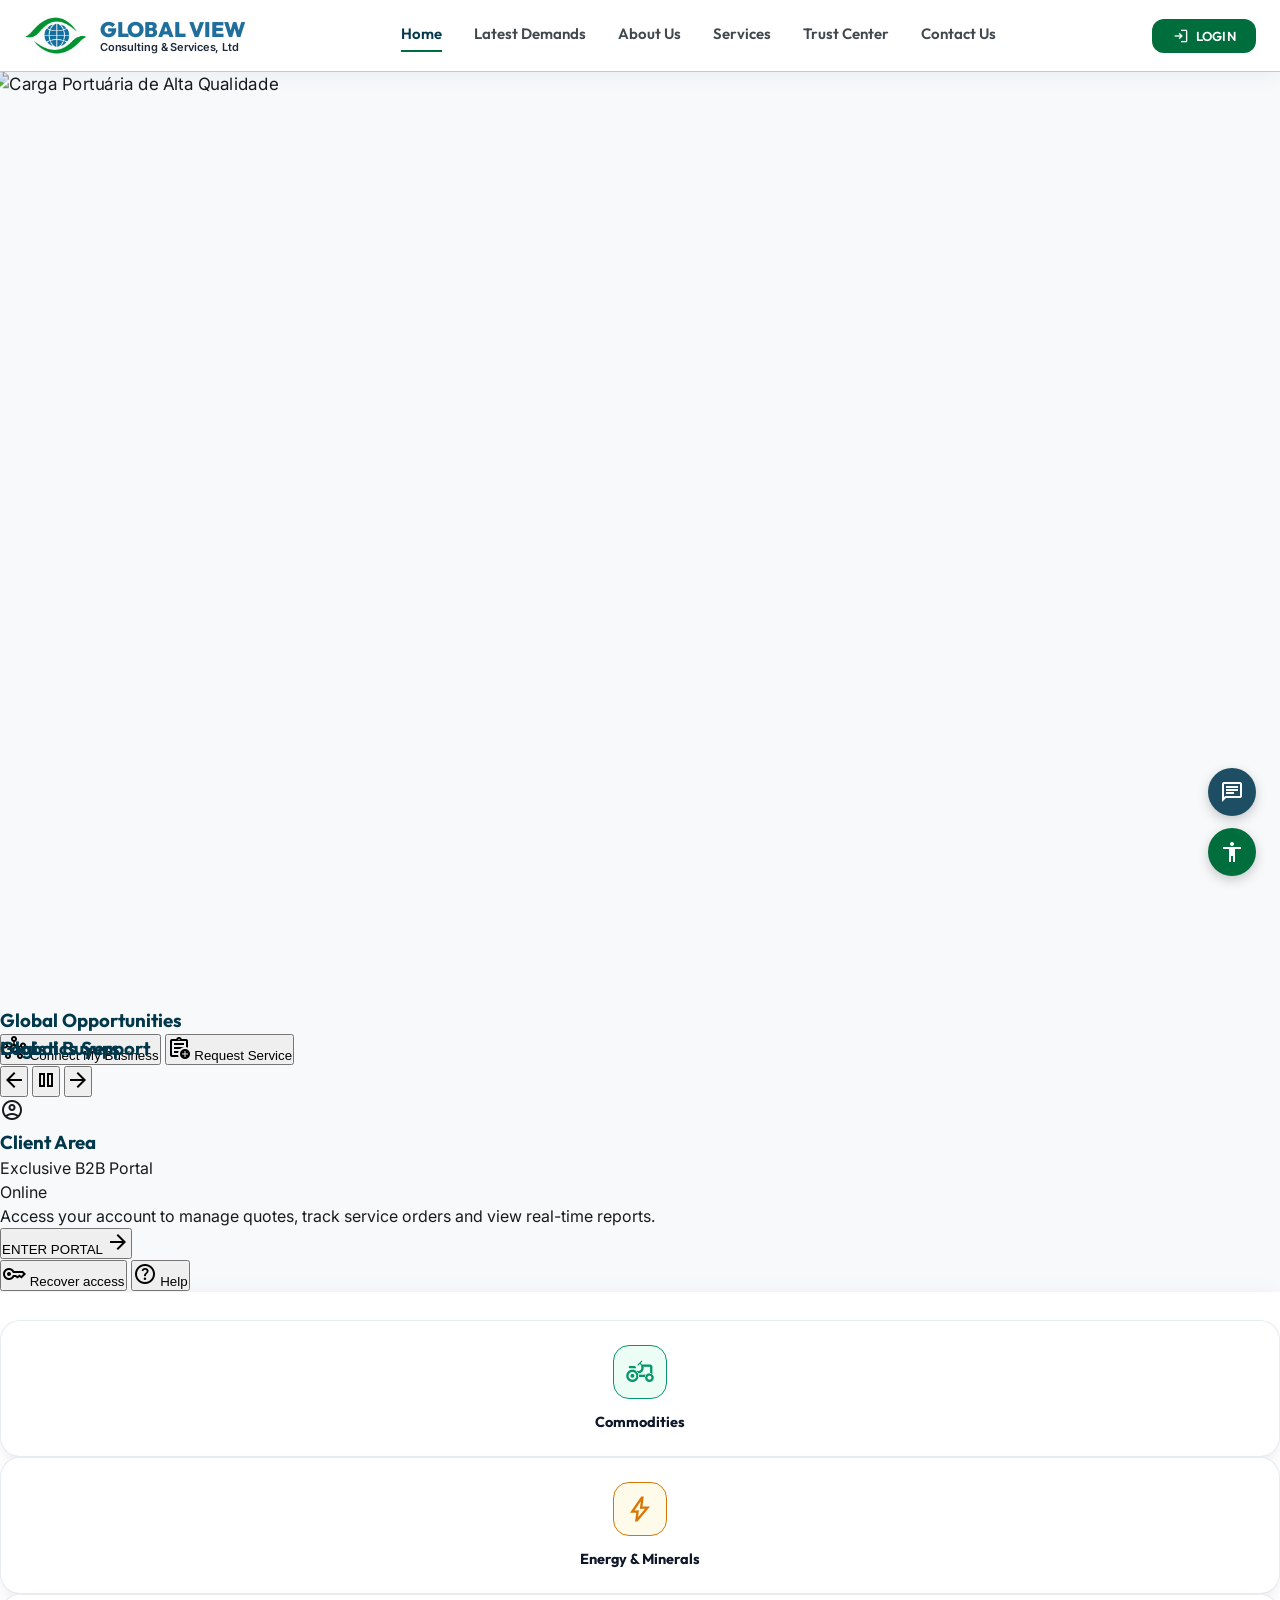
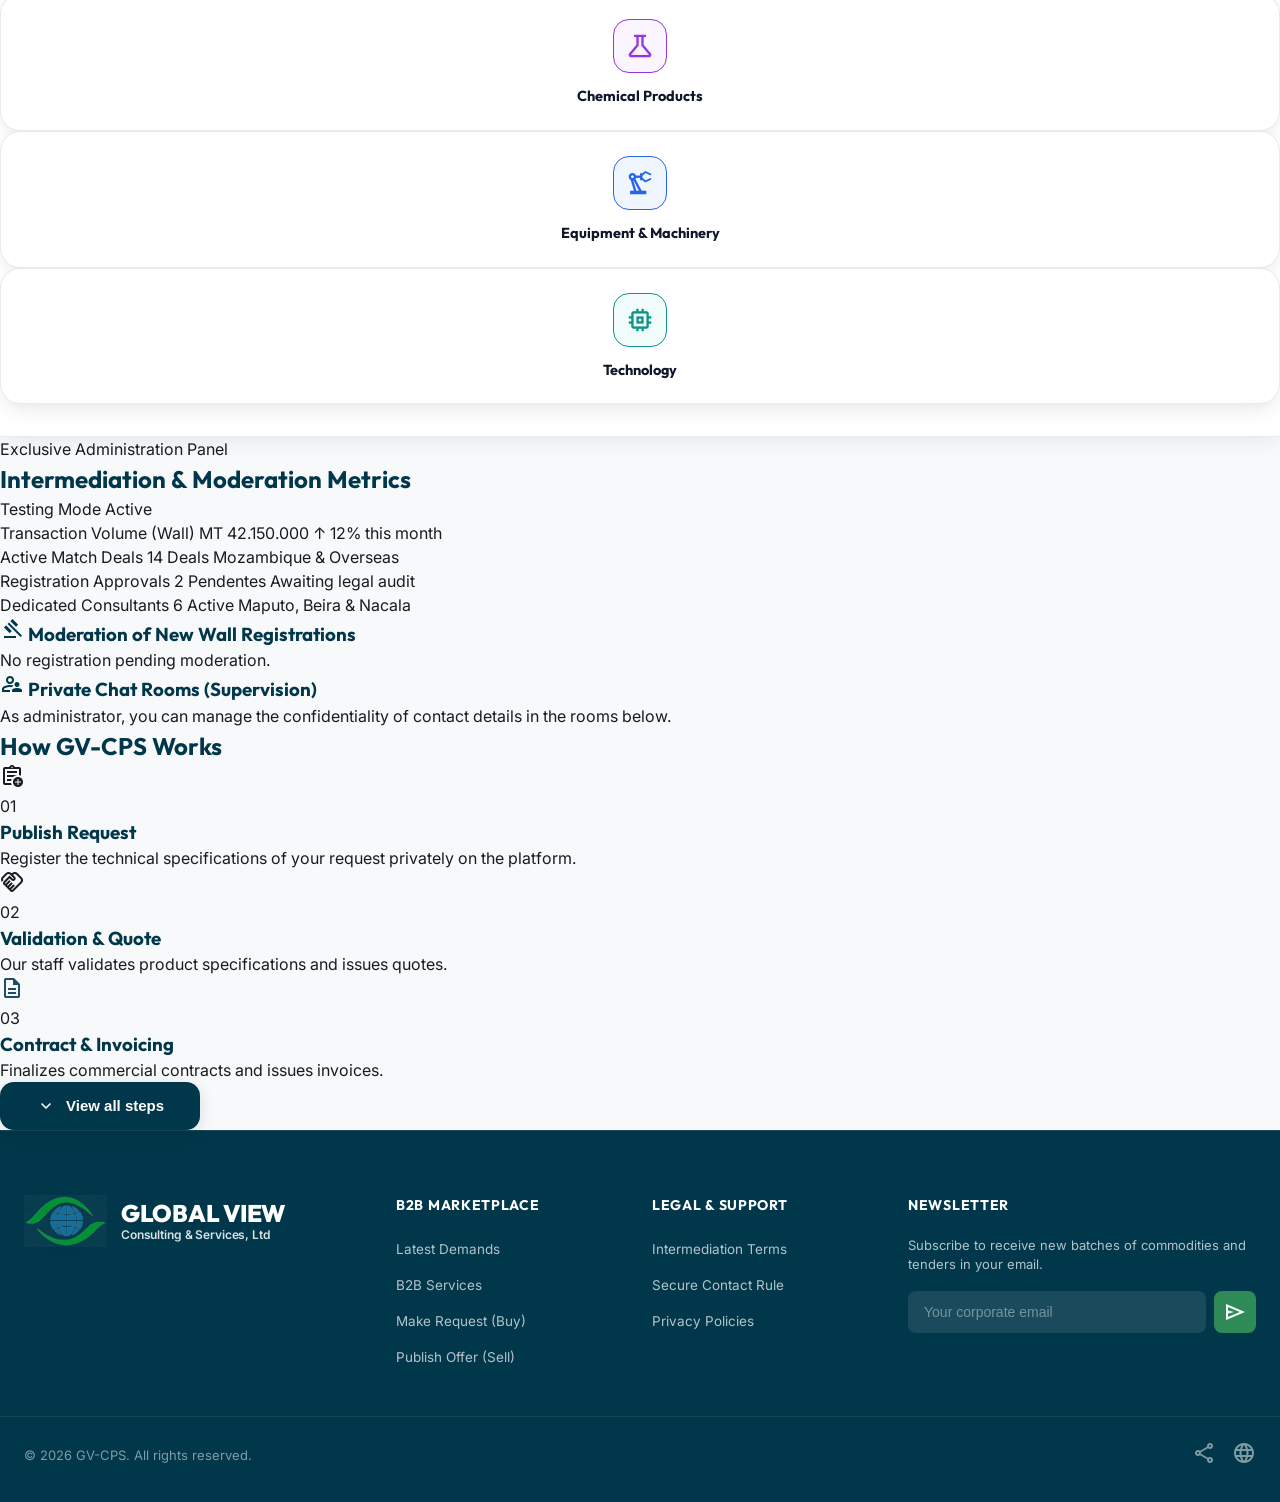
==== commit e252268e: "feat(ui): adicionar pagina dedicada de Ultimas Demandas, atualizar navegacao e ajustar contactos" ====
--- a/index.html
+++ b/index.html
@@ -356,10 +356,11 @@
             <!-- Navigation Links -->
             <nav class="main-nav">
                 <a href="#home" class="active" data-translate-pt="Início" data-translate-en="Home">Início</a>
+                <a href="#demands" data-translate-pt="Últimas Demandas" data-translate-en="Latest Demands">Últimas Demandas</a>
                 <a href="#about" data-translate-pt="Sobre Nós" data-translate-en="About Us">Sobre Nós</a>
                 <a href="#services" data-translate-pt="Serviços" data-translate-en="Services">Serviços</a>
                 <a href="#trust" data-translate-pt="Centro de Confiança" data-translate-en="Trust Center">Centro de Confiança</a>
-                <a href="#contact" data-translate-pt="Comunicação" data-translate-en="Communication">Comunicação</a>
+                <a href="#contact" data-translate-pt="Comunicação" data-translate-en="Contact Us">Comunicação</a>
                 <a href="#member-portal" class="member-portal-link" style="display: none;">Painel</a>
             </nav>
             
@@ -461,7 +462,7 @@
                                 </div>
                             </div>
 
-                            <!-- 4 FIXED STACKED BUTTONS (Do not change with slides!) -->
+                            <!-- 2 FIXED STACKED BUTTONS -->
                             <div class="flex flex-col gap-3 max-w-xs pt-1">
                                 <!-- 1. Conectar Minha Empresa -->
                                 <button onclick="openLoginModal()" class="w-full flex items-center gap-3 px-5 py-3.5 rounded-xl font-outfit font-bold text-sm bg-white text-primary hover:bg-slate-100 hover:shadow-xl transition-all border-none cursor-pointer">
@@ -473,21 +474,6 @@
                                 <button onclick="openRequestWizard()" class="w-full flex items-center gap-3 px-5 py-3.5 rounded-xl font-outfit font-bold text-sm bg-secondary text-white hover:bg-secondary-light hover:shadow-xl transition-all border-none cursor-pointer">
                                     <span class="material-symbols-outlined text-xl">assignment_add</span>
                                     <span data-translate-pt="Requisitar Serviço" data-translate-en="Request Service">Requisitar Serviço</span>
-                                </button>
-
-                                <!-- 3. Explorar Mercado -->
-                                <a href="#services" class="w-full flex items-center gap-3 px-5 py-3.5 rounded-xl font-outfit font-bold text-sm bg-slate-800/90 text-white border border-slate-700/80 hover:bg-slate-700/90 hover:border-slate-600 transition-all cursor-pointer no-underline">
-                                    <span class="material-symbols-outlined text-xl text-amber-400">travel_explore</span>
-                                    <span data-translate-pt="Explorar Mercado" data-translate-en="Explore Market">Explorar Mercado</span>
-                                </a>
-
-                                <!-- 4. Últimas Demandas -->
-                                <button id="btn-ultimas-demandas" onclick="toggleLatestDemands()" class="w-full flex items-center justify-between px-5 py-3.5 rounded-xl font-outfit font-bold text-sm bg-slate-800/90 text-white border border-slate-700/80 hover:bg-slate-700/90 hover:border-slate-600 transition-all cursor-pointer">
-                                    <div class="flex items-center gap-3">
-                                        <span class="material-symbols-outlined text-xl text-emerald-400">trending_up</span>
-                                        <span data-translate-pt="Últimas Demandas" data-translate-en="Latest Demands">Últimas Demandas</span>
-                                    </div>
-                                    <span class="material-symbols-outlined text-sm opacity-70" id="btn-demands-arrow">expand_more</span>
                                 </button>
                             </div>
 
@@ -556,26 +542,261 @@
                     </div>
                 </div>
             </section>
-
-            <!-- Últimas Demandas B2B Section (Initially Hidden) -->
-            <div id="cms-wrap-market" class="cms-section-wrapper" style="display: none;" draggable="false">
+            <!-- /DYNAMIC HERO SECTION -->
+
+            <!-- TODO: React component — <HeroCategoriesBar> -->
+            <!-- QUICK ACCESS CATEGORIES BAR — Faixa Branca Abaixo do Hero -->
+            <div id="hero-categories-bar">
+                <div class="max-w-[1280px] mx-auto px-4 md:px-8">
+                    <div class="grid grid-cols-2 sm:grid-cols-3 lg:grid-cols-5 gap-4 md:gap-5">
+
+                        <!-- 1. Commodities (agro) -->
+                        <button onclick="openRequestWizard('agro')" class="hero-cat-card group" id="hero-cat-agro">
+                            <div class="hero-cat-icon-box" style="color:#059669; background:#ecfdf5; border-color:#a7f3d0;">
+                                <span class="material-symbols-outlined" style="font-size:30px;">agriculture</span>
+                            </div>
+                            <span class="hero-cat-title" data-translate-pt="Commodities" data-translate-en="Commodities">Commodities</span>
+                        </button>
+
+                        <!-- 2. Energia & Minerais (energy) -->
+                        <button onclick="openRequestWizard('energy')" class="hero-cat-card group" id="hero-cat-energy">
+                            <div class="hero-cat-icon-box" style="color:#d97706; background:#fffbeb; border-color:#fde68a;">
+                                <span class="material-symbols-outlined" style="font-size:30px;">bolt</span>
+                            </div>
+                            <span class="hero-cat-title" data-translate-pt="Energia &amp; Minerais" data-translate-en="Energy &amp; Minerals">Energia &amp; Minerais</span>
+                        </button>
+
+                        <!-- 3. Produtos Químicos (chemicals) -->
+                        <button onclick="openRequestWizard('chemicals')" class="hero-cat-card group" id="hero-cat-chemicals">
+                            <div class="hero-cat-icon-box" style="color:#9333ea; background:#faf5ff; border-color:#e9d5ff;">
+                                <span class="material-symbols-outlined" style="font-size:30px;">science</span>
+                            </div>
+                            <span class="hero-cat-title" data-translate-pt="Produtos Químicos" data-translate-en="Chemical Products">Produtos Químicos</span>
+                        </button>
+
+                        <!-- 4. Equipamentos & Máquinas (machinery) -->
+                        <button onclick="openRequestWizard('machinery')" class="hero-cat-card group" id="hero-cat-machinery">
+                            <div class="hero-cat-icon-box" style="color:#2563eb; background:#eff6ff; border-color:#bfdbfe;">
+                                <span class="material-symbols-outlined" style="font-size:30px;">precision_manufacturing</span>
+                            </div>
+                            <span class="hero-cat-title" data-translate-pt="Equipamentos &amp; Máquinas" data-translate-en="Equipment &amp; Machinery">Equipamentos &amp; Máquinas</span>
+                        </button>
+
+                        <!-- 5. Tecnologia (tech) -->
+                        <button onclick="openRequestWizard('tech')" class="hero-cat-card group col-span-2 sm:col-span-1 lg:col-span-1" id="hero-cat-tech">
+                            <div class="hero-cat-icon-box" style="color:#0d9488; background:#f0fdfa; border-color:#99f6e4;">
+                                <span class="material-symbols-outlined" style="font-size:30px;">memory</span>
+                            </div>
+                            <span class="hero-cat-title" data-translate-pt="Tecnologia" data-translate-en="Technology">Tecnologia</span>
+                        </button>
+
+                    </div>
+                </div>
+            </div>
+            <!-- /QUICK ACCESS CATEGORIES BAR -->
+
+
+
+            <!-- ADMIN-ONLY SYSTEM CONTROL DASHBOARD -->
+            <section id="adminDashboardSection" class="hidden py-12 bg-slate-900 text-white border-b border-white/10">
+                <div class="max-w-[1280px] mx-auto px-4 md:px-8">
+                    <div class="flex items-center justify-between mb-8">
+                        <div>
+                            <span class="text-electric-amber text-xs uppercase font-bold tracking-wider font-outfit" data-translate-pt="Painel Exclusivo de Administração" data-translate-en="Exclusive Administration Panel">Painel Exclusivo de Administração</span>
+                            <h2 class="font-outfit font-bold text-2xl text-white" data-translate-pt="Métricas de Intermediação &amp; Moderação" data-translate-en="Intermediation &amp; Moderation Metrics">Métricas de Intermediação &amp; Moderação</h2>
+                        </div>
+                        <span class="bg-electric-amber/15 text-electric-amber text-xs px-3 py-1.5 rounded-lg border border-electric-amber/20" data-translate-pt="Modo de Testes Ativo" data-translate-en="Testing Mode Active">Modo de Testes Ativo</span>
+                    </div>
+
+                    <!-- Admin Analytics Cards -->
+                    <div class="grid grid-cols-1 sm:grid-cols-2 lg:grid-cols-4 gap-6 mb-10">
+                        <div class="p-5 bg-white/5 rounded-2xl border border-white/10">
+                            <span class="text-white/60 text-xs block" data-translate-pt="Volume Transacionado (Mural)" data-translate-en="Transaction Volume (Wall)">Volume Transacionado (Mural)</span>
+                            <span class="font-outfit font-bold text-2xl text-secondary-fixed block mt-2" id="adminTotalVolume">MT 42.150.000</span>
+                            <span class="text-[10px] text-emerald-400 mt-1 block" data-translate-pt="↑ 12% este mês" data-translate-en="↑ 12% this month">↑ 12% este mês</span>
+                        </div>
+                        <div class="p-5 bg-white/5 rounded-2xl border border-white/10">
+                            <span class="text-white/60 text-xs block" data-translate-pt="Processos de Match Ativos" data-translate-en="Active Match Deals">Processos de Match Ativos</span>
+                            <span class="font-outfit font-bold text-2xl text-white block mt-2" id="adminActiveMatches">14 Deals</span>
+                            <span class="text-[10px] text-white/40 mt-1 block" data-translate-pt="Moçambique &amp; Exterior" data-translate-en="Mozambique &amp; Overseas">Moçambique &amp; Exterior</span>
+                        </div>
+                        <div class="p-5 bg-white/5 rounded-2xl border border-white/10">
+                            <span class="text-white/60 text-xs block" data-translate-pt="Aprovações de Cadastro" data-translate-en="Registration Approvals">Aprovações de Cadastro</span>
+                            <span class="font-outfit font-bold text-2xl text-amber-400 block mt-2" id="adminPendingVerifications">2 Pendentes</span>
+                            <span class="text-[10px] text-amber-300/80 mt-1 block" data-translate-pt="Aguardando auditoria jurídica" data-translate-en="Awaiting legal audit">Aguardando auditoria jurídica</span>
+                        </div>
+                        <div class="p-5 bg-white/5 rounded-2xl border border-white/10">
+                            <span class="text-white/60 text-xs block" data-translate-pt="Consultores Dedicados" data-translate-en="Dedicated Consultants">Consultores Dedicados</span>
+                            <span class="font-outfit font-bold text-2xl text-white block mt-2" data-translate-pt="6 Ativos" data-translate-en="6 Active">6 Ativos</span>
+                            <span class="text-[10px] text-emerald-400 mt-1 block" data-translate-pt="Maputo, Beira e Nacala" data-translate-en="Maputo, Beira &amp; Nacala">Maputo, Beira e Nacala</span>
+                        </div>
+                    </div>
+
+                    <!-- Admin Moderation Lists -->
+                    <div class="grid grid-cols-1 lg:grid-cols-12 gap-8">
+                        <!-- Verification Queue -->
+                        <div class="lg:col-span-6 bg-white/5 p-6 rounded-2xl border border-white/10">
+                            <h3 class="font-outfit font-bold text-sm text-white mb-4 flex items-center gap-2">
+                                <span class="material-symbols-outlined text-amber-400 text-sm">gavel</span>
+                                <span data-translate-pt="Moderação de Novos Cadastros do Mural" data-translate-en="Moderation of New Wall Registrations">Moderação de Novos Cadastros do Mural</span>
+                            </h3>
+                            <div class="space-y-4 max-h-[250px] overflow-y-auto custom-scrollbar" id="adminPendingQueue">
+                                <p class="text-xs text-white/50 text-center py-6" data-translate-pt="Nenhum cadastro pendente de moderação." data-translate-en="No registration pending moderation.">Nenhum cadastro pendente de moderação.</p>
+                            </div>
+                        </div>
+
+                        <!-- Chat Supervision Area -->
+                        <div class="lg:col-span-6 bg-white/5 p-6 rounded-2xl border border-white/10">
+                            <h3 class="font-outfit font-bold text-sm text-white mb-4 flex items-center gap-2">
+                                <span class="material-symbols-outlined text-secondary-fixed text-sm">supervisor_account</span>
+                                <span data-translate-pt="Salas de Conversa Privadas (Supervisão)" data-translate-en="Private Chat Rooms (Supervision)">Salas de Conversa Privadas (Supervisão)</span>
+                            </h3>
+                            <p class="text-xs text-white/70 mb-4" data-translate-pt="Como administrador, você pode gerenciar a confidencialidade dos dados de contato nas salas abaixo." data-translate-en="As administrator, you can manage the confidentiality of contact details in the rooms below.">Como administrador, você pode gerenciar a confidencialidade dos dados de contato nas salas abaixo.</p>
+                            
+                            <div class="space-y-3" id="adminChatsList">
+                                <!-- Dynamic Content -->
+                            </div>
+                        </div>
+                    </div>
+                </div>
+            </section>
+
+
+
+
+
+            <div id="cms-wrap-how" class="cms-section-wrapper" draggable="false">
+            <span class="cms-section-label">Secção: Como Funciona</span>
+            <div class="cms-drag-handle" id="handle-how"><span class="material-symbols-outlined" style="font-size:14px;">drag_indicator</span> Arrastar</div>
+            <!-- How it Works -->
+            <section class="bg-surface-container py-24">
+                <div class="max-w-container-max mx-auto px-margin-mobile md:px-margin-desktop">
+                    <div class="mb-16">
+                        <h2 class="font-headline-lg text-on-surface" data-cms-key="how.title" data-translate-pt="Como a GV-CPS Funciona" data-translate-en="How GV-CPS Works">Como a GV-CPS Funciona</h2>
+                    </div>
+                    <!-- Steps 1–3 always visible -->
+                    <div class="grid grid-cols-1 md:grid-cols-3 gap-12 mb-12">
+                        <!-- Step 1 -->
+                        <div class="relative p-8 rounded-2xl bg-white shadow-sm hover:-translate-y-2 transition-all duration-300">
+                            <div class="w-16 h-16 rounded-full bg-primary/10 flex items-center justify-center mb-6">
+                                <span class="material-symbols-outlined text-primary text-3xl">assignment_add</span>
+                            </div>
+                            <span class="absolute top-8 right-8 text-6xl font-bold text-on-surface/5">01</span>
+                            <h3 class="font-headline-md mb-4 text-primary" data-cms-key="how.step1.title" data-translate-pt="Publique a Demanda" data-translate-en="Publish Request">Publique a Demanda</h3>
+                            <p class="text-on-surface-variant text-sm leading-relaxed" data-cms-key="how.step1.desc" data-translate-pt="Cadastre as especificações técnicas da sua demanda de forma privada na plataforma." data-translate-en="Register the technical specifications of your request privately on the platform.">Cadastre as especificações técnicas da sua demanda de forma privada na plataforma.</p>
+                        </div>
+                        <!-- Step 2 -->
+                        <div class="relative p-8 rounded-2xl bg-white shadow-sm hover:-translate-y-2 transition-all duration-300">
+                            <div class="w-16 h-16 rounded-full bg-secondary/10 flex items-center justify-center mb-6">
+                                <span class="material-symbols-outlined text-secondary text-3xl">handshake</span>
+                            </div>
+                            <span class="absolute top-8 right-8 text-6xl font-bold text-on-surface/5">02</span>
+                            <h3 class="font-headline-md mb-4 text-primary" data-cms-key="how.step2.title" data-translate-pt="Validação &amp; Cotação" data-translate-en="Validation &amp; Quote">Validação &amp; Cotação</h3>
+                            <p class="text-on-surface-variant text-sm leading-relaxed" data-cms-key="how.step2.desc" data-translate-pt="Os nossos colaboradores validam as especificidades dos produtos e emitem cotação." data-translate-en="Our staff validates product specifications and issues quotes.">Os nossos colaboradores validam as especificidades dos produtos e emitem cotação.</p>
+                        </div>
+                        <!-- Step 3 -->
+                        <div class="relative p-8 rounded-2xl bg-white shadow-sm hover:-translate-y-2 transition-all duration-300">
+                            <div class="w-16 h-16 rounded-full bg-primary-fixed-dim/20 flex items-center justify-center mb-6">
+                                <span class="material-symbols-outlined text-primary text-3xl" style="color: var(--primary-light);">description</span>
+                            </div>
+                            <span class="absolute top-8 right-8 text-6xl font-bold text-on-surface/5">03</span>
+                            <h3 class="font-headline-md mb-4 text-primary" data-cms-key="how.step3.title" data-translate-pt="Contrato &amp; Faturação" data-translate-en="Contract &amp; Invoicing">Contrato &amp; Faturação</h3>
+                            <p class="text-on-surface-variant text-sm leading-relaxed" data-cms-key="how.step3.desc" data-translate-pt="Finaliza contratos comerciais e emite facturas." data-translate-en="Finalizes commercial contracts and issues invoices.">Finaliza contratos comerciais e emite facturas.</p>
+                        </div>
+                    </div>
+
+                    <!-- Toggle Button -->
+                    <div id="workflow-toggle-btn-wrapper" class="flex justify-center mb-12">
+                        <button id="workflow-toggle-btn" onclick="toggleWorkflow()" style="display:flex; align-items:center; gap:10px; padding:14px 36px; background:var(--primary); color:#fff; border:none; border-radius:14px; font-size:15px; font-weight:600; cursor:pointer; transition:all 0.2s; box-shadow:0 4px 16px rgba(0,0,0,0.12);" onmouseover="this.style.opacity='0.88'" onmouseout="this.style.opacity='1'">
+                            <span class="material-symbols-outlined" style="font-size:20px;">expand_more</span>
+                            <span id="toggle-workflow-text" data-translate-pt="Ver todas as etapas" data-translate-en="View all steps">Ver todas as etapas</span>
+                        </button>
+                    </div>
+
+                    <!-- Steps 4–6 hidden initially -->
+                    <div id="workflow-steps-extra" class="grid grid-cols-1 md:grid-cols-3 gap-12" style="display:none">
+                        <!-- Step 4 -->
+                        <div id="workflow-step-4" class="relative p-8 rounded-2xl bg-white shadow-sm hover:-translate-y-2 transition-all duration-300">
+                            <div class="w-16 h-16 rounded-full bg-secondary/10 flex items-center justify-center mb-6">
+                                <span class="material-symbols-outlined text-secondary text-3xl">payments</span>
+                            </div>
+                            <span class="absolute top-8 right-8 text-6xl font-bold text-on-surface/5">04</span>
+                            <h3 class="font-headline-md mb-4 text-primary" data-cms-key="how.step4.title" data-translate-pt="Pagamento &amp; Carregamento" data-translate-en="Payment &amp; Loading">Pagamento &amp; Carregamento</h3>
+                            <p class="text-on-surface-variant text-sm leading-relaxed" data-cms-key="how.step4.desc" data-translate-pt="Recebe pagamento inicial e iniciam o processo de carregamento." data-translate-en="Receives initial payment and starts the loading process.">Recebe pagamento inicial e iniciam o processo de carregamento.</p>
+                        </div>
+                        <!-- Step 5 -->
+                        <div id="workflow-step-5" class="relative p-8 rounded-2xl bg-white shadow-sm hover:-translate-y-2 transition-all duration-300">
+                            <div class="w-16 h-16 rounded-full bg-primary/10 flex items-center justify-center mb-6">
+                                <span class="material-symbols-outlined text-primary text-3xl">directions_boat</span>
+                            </div>
+                            <span class="absolute top-8 right-8 text-6xl font-bold text-on-surface/5">05</span>
+                            <h3 class="font-headline-md mb-4 text-primary" data-cms-key="how.step5.title" data-translate-pt="Documentação &amp; Rastreio" data-translate-en="Documentation &amp; Tracking">Documentação &amp; Rastreio</h3>
+                            <p class="text-on-surface-variant text-sm leading-relaxed" data-cms-key="how.step5.desc" data-translate-pt="Envia documentos da mercadoria ao comprador incluindo identificação do navio." data-translate-en="Sends cargo documents to the buyer including vessel identification.">Envia documentos da mercadoria ao comprador incluindo identificação do navio.</p>
+                        </div>
+                        <!-- Step 6 -->
+                        <div id="workflow-step-6" class="relative p-8 rounded-2xl bg-white shadow-sm hover:-translate-y-2 transition-all duration-300">
+                            <div class="w-16 h-16 rounded-full bg-secondary/10 flex items-center justify-center mb-6">
+                                <span class="material-symbols-outlined text-secondary text-3xl">sailing</span>
+                            </div>
+                            <span class="absolute top-8 right-8 text-6xl font-bold text-on-surface/5">06</span>
+                            <h3 class="font-headline-md mb-4 text-primary" data-cms-key="how.step6.title" data-translate-pt="Partida &amp; Entrega" data-translate-en="Departure &amp; Delivery">Partida &amp; Entrega</h3>
+                            <p class="text-on-surface-variant text-sm leading-relaxed" data-cms-key="how.step6.desc" data-translate-pt="Partida do navio mediante ao pagamento final." data-translate-en="Vessel departure upon final payment.">Partida do navio mediante ao pagamento final.</p>
+                        </div>
+                    </div>
+                </div>
+            </section>
+            </div><!-- /cms-wrap-how -->
+
+
+        </section><!-- /view-home -->
+
+        <!-- ÚLTIMAS DEMANDAS VIEW -->
+        <section id="view-demands" class="view-section">
+            <!-- Mini Hero Header -->
+            <div class="relative bg-slate-900 text-white overflow-hidden py-16 mb-8">
+                <div class="absolute inset-0 z-0 opacity-30">
+                    <img src="https://images.unsplash.com/photo-1578575437130-527eed3abbec?auto=format&fit=crop&w=1920&q=80" alt="Mural Hero" class="w-full h-full object-cover">
+                    <div class="absolute inset-0 bg-gradient-to-r from-slate-900/90 via-slate-900/40 to-slate-900/90"></div>
+                </div>
+                
+                <div class="relative z-10 max-w-container-max mx-auto px-margin-mobile md:px-margin-desktop flex flex-col md:flex-row justify-between items-start md:items-center gap-8">
+                    <div class="max-w-2xl text-left">
+                        <span class="inline-block bg-secondary/20 text-[#25D366] px-3 py-1 rounded-full text-xs font-bold mb-3 border border-secondary/30" data-translate-pt="Catálogo B2B Global &amp; Oportunidades" data-translate-en="Global B2B Catalog &amp; Opportunities">
+                            Catálogo B2B Global &amp; Oportunidades
+                        </span>
+                        <h1 class="font-headline-xl text-white mb-4" data-translate-pt="Últimas Demandas do Mercado" data-translate-en="Latest Market Demands">Últimas Demandas do Mercado</h1>
+                        <p class="text-white/80 font-body-lg" data-translate-pt="Explore todas as procuras e ofertas ativas de importação e exportação em Moçambique e no mercado internacional, intermediadas com total segurança pela GV-CPS." data-translate-en="Explore all active import and export buyer requirements and supplier offers in Mozambique and worldwide, securely mediated by GV-CPS.">Explore todas as procuras e ofertas ativas de importação e exportação em Moçambique e no mercado internacional, intermediadas com total segurança pela GV-CPS.</p>
+                    </div>
+                    <div class="flex flex-wrap gap-4">
+                        <a href="javascript:void(0)" onclick="openRequestWizard()" class="flex items-center gap-2 bg-secondary text-on-secondary px-6 py-3.5 rounded-xl font-label-lg font-bold hover:scale-105 transition-transform no-underline">
+                            <span class="material-symbols-outlined">add_box</span> <span data-translate-pt="Publicar Necessidade" data-translate-en="Publish Demand">Publicar Necessidade</span>
+                        </a>
+                        <a href="#publish-offer" class="flex items-center gap-2 bg-white/10 border border-white/20 text-white px-6 py-3.5 rounded-xl font-label-lg font-bold hover:bg-white/20 transition-all no-underline">
+                            <span class="material-symbols-outlined">upload_file</span> <span data-translate-pt="Publicar Oferta" data-translate-en="Publish Offer">Publicar Oferta</span>
+                        </a>
+                    </div>
+                </div>
+            </div>
+
+            <!-- Últimas Demandas B2B Section Content -->
+            <div id="cms-wrap-market" class="cms-section-wrapper" draggable="false">
                 <span class="cms-section-label">Secção: Explorador de Mercado</span>
                 <div class="cms-drag-handle" id="handle-market"><span class="material-symbols-outlined" style="font-size:14px;">drag_indicator</span> Arrastar</div>
                 <!-- Explorador de Mercado (Full Width Directory Table) -->
-                <section class="py-16 w-full px-4 md:px-12 border-t border-outline-variant/30 bg-surface-container/20">
+                <section class="py-8 w-full px-4 md:px-12 bg-surface-container/20">
                     <div class="w-full mx-auto">
                         <!-- Title & Headers -->
                         <div class="flex flex-col md:flex-row md:items-center justify-between gap-4 border-b border-outline-variant/30 pb-6 mb-8">
                             <div>
                                 <span class="text-secondary font-label-md tracking-widest uppercase" data-translate-pt="Explorador B2B Global" data-translate-en="Global B2B Explorer">Explorador B2B Global</span>
-                                <h3 class="font-headline-lg text-primary mt-1 m-0" style="font-size: 24px; font-weight: bold;" data-translate-pt="Últimas Demandas do Mercado" data-translate-en="Latest Market Demands">
-                                    Últimas Demandas do Mercado
+                                <h3 class="font-headline-lg text-primary mt-1 m-0" style="font-size: 24px; font-weight: bold;" data-translate-pt="Directório de Oportunidades" data-translate-en="Opportunities Directory">
+                                    Directório de Oportunidades
                                 </h3>
                                 <p class="text-xs text-on-surface-variant mt-1" data-translate-pt="Lista de oportunidades de importação e exportação em Moçambique e no mundo." data-translate-en="List of import and export opportunities in Mozambique and worldwide.">
                                     Lista de oportunidades de importação e exportação em Moçambique e no mundo.
                                 </p>
                             </div>
-                            <a href="#services" class="text-xs font-bold text-gvTeal hover:underline no-underline" style="color: var(--primary-light);" data-translate-pt="Ver Todas Oportunidades" data-translate-en="See All Opportunities">Ver Todas Oportunidades</a>
+                            <a href="#services" class="text-xs font-bold text-gvTeal hover:underline no-underline" style="color: var(--primary-light);" data-translate-pt="Ver Serviços Corporativos" data-translate-en="See Corporate Services">Ver Serviços Corporativos</a>
                         </div>
 
                         <!-- B2B Requirements Full-Width Grid Table -->
@@ -597,7 +818,7 @@
                         </div>
 
                         <!-- Bottom: Countries and Categories Directory -->
-                        <div class="grid grid-cols-1 lg:grid-cols-2 gap-8">
+                        <div class="grid grid-cols-1 lg:grid-cols-2 gap-8 mb-12">
                             <!-- Left: Countries Grid -->
                             <div class="bg-white border border-slate-200/65 p-6 rounded-2xl shadow-sm">
                                 <h4 class="font-headline-sm text-primary mb-4 flex items-center gap-2 m-0" style="font-size: 16px; font-weight: bold;">
@@ -623,80 +844,48 @@
                     </div>
                 </section>
             </div>
-
-            <!-- ADMIN-ONLY SYSTEM CONTROL DASHBOARD -->
-            <section id="adminDashboardSection" class="hidden py-12 bg-slate-900 text-white border-b border-white/10">
-                <div class="max-w-[1280px] mx-auto px-4 md:px-8">
-                    <div class="flex items-center justify-between mb-8">
-                        <div>
-                            <span class="text-electric-amber text-xs uppercase font-bold tracking-wider font-outfit" data-translate-pt="Painel Exclusivo de Administração" data-translate-en="Exclusive Administration Panel">Painel Exclusivo de Administração</span>
-                            <h2 class="font-outfit font-bold text-2xl text-white" data-translate-pt="Métricas de Intermediação &amp; Moderação" data-translate-en="Intermediation &amp; Moderation Metrics">Métricas de Intermediação &amp; Moderação</h2>
-                        </div>
-                        <span class="bg-electric-amber/15 text-electric-amber text-xs px-3 py-1.5 rounded-lg border border-electric-amber/20" data-translate-pt="Modo de Testes Ativo" data-translate-en="Testing Mode Active">Modo de Testes Ativo</span>
-                    </div>
-
-                    <!-- Admin Analytics Cards -->
-                    <div class="grid grid-cols-1 sm:grid-cols-2 lg:grid-cols-4 gap-6 mb-10">
-                        <div class="p-5 bg-white/5 rounded-2xl border border-white/10">
-                            <span class="text-white/60 text-xs block" data-translate-pt="Volume Transacionado (Mural)" data-translate-en="Transaction Volume (Wall)">Volume Transacionado (Mural)</span>
-                            <span class="font-outfit font-bold text-2xl text-secondary-fixed block mt-2" id="adminTotalVolume">MT 42.150.000</span>
-                            <span class="text-[10px] text-emerald-400 mt-1 block" data-translate-pt="↑ 12% este mês" data-translate-en="↑ 12% this month">↑ 12% este mês</span>
-                        </div>
-                        <div class="p-5 bg-white/5 rounded-2xl border border-white/10">
-                            <span class="text-white/60 text-xs block" data-translate-pt="Processos de Match Ativos" data-translate-en="Active Match Deals">Processos de Match Ativos</span>
-                            <span class="font-outfit font-bold text-2xl text-white block mt-2" id="adminActiveMatches">14 Deals</span>
-                            <span class="text-[10px] text-white/40 mt-1 block" data-translate-pt="Moçambique &amp; Exterior" data-translate-en="Mozambique &amp; Overseas">Moçambique &amp; Exterior</span>
-                        </div>
-                        <div class="p-5 bg-white/5 rounded-2xl border border-white/10">
-                            <span class="text-white/60 text-xs block" data-translate-pt="Aprovações de Cadastro" data-translate-en="Registration Approvals">Aprovações de Cadastro</span>
-                            <span class="font-outfit font-bold text-2xl text-amber-400 block mt-2" id="adminPendingVerifications">2 Pendentes</span>
-                            <span class="text-[10px] text-amber-300/80 mt-1 block" data-translate-pt="Aguardando auditoria jurídica" data-translate-en="Awaiting legal audit">Aguardando auditoria jurídica</span>
-                        </div>
-                        <div class="p-5 bg-white/5 rounded-2xl border border-white/10">
-                            <span class="text-white/60 text-xs block" data-translate-pt="Consultores Dedicados" data-translate-en="Dedicated Consultants">Consultores Dedicados</span>
-                            <span class="font-outfit font-bold text-2xl text-white block mt-2" data-translate-pt="6 Ativos" data-translate-en="6 Active">6 Ativos</span>
-                            <span class="text-[10px] text-emerald-400 mt-1 block" data-translate-pt="Maputo, Beira e Nacala" data-translate-en="Maputo, Beira &amp; Nacala">Maputo, Beira e Nacala</span>
-                        </div>
-                    </div>
-
-                    <!-- Admin Moderation Lists -->
-                    <div class="grid grid-cols-1 lg:grid-cols-12 gap-8">
-                        <!-- Verification Queue -->
-                        <div class="lg:col-span-6 bg-white/5 p-6 rounded-2xl border border-white/10">
-                            <h3 class="font-outfit font-bold text-sm text-white mb-4 flex items-center gap-2">
-                                <span class="material-symbols-outlined text-amber-400 text-sm">gavel</span>
-                                <span data-translate-pt="Moderação de Novos Cadastros do Mural" data-translate-en="Moderation of New Wall Registrations">Moderação de Novos Cadastros do Mural</span>
-                            </h3>
-                            <div class="space-y-4 max-h-[250px] overflow-y-auto custom-scrollbar" id="adminPendingQueue">
-                                <p class="text-xs text-white/50 text-center py-6" data-translate-pt="Nenhum cadastro pendente de moderação." data-translate-en="No registration pending moderation.">Nenhum cadastro pendente de moderação.</p>
-                            </div>
-                        </div>
-
-                        <!-- Chat Supervision Area -->
-                        <div class="lg:col-span-6 bg-white/5 p-6 rounded-2xl border border-white/10">
-                            <h3 class="font-outfit font-bold text-sm text-white mb-4 flex items-center gap-2">
-                                <span class="material-symbols-outlined text-secondary-fixed text-sm">supervisor_account</span>
-                                <span data-translate-pt="Salas de Conversa Privadas (Supervisão)" data-translate-en="Private Chat Rooms (Supervision)">Salas de Conversa Privadas (Supervisão)</span>
-                            </h3>
-                            <p class="text-xs text-white/70 mb-4" data-translate-pt="Como administrador, você pode gerenciar a confidencialidade dos dados de contato nas salas abaixo." data-translate-en="As administrator, you can manage the confidentiality of contact details in the rooms below.">Como administrador, você pode gerenciar a confidencialidade dos dados de contato nas salas abaixo.</p>
-                            
-                            <div class="space-y-3" id="adminChatsList">
-                                <!-- Dynamic Content -->
-                            </div>
-                        </div>
-                    </div>
-                </div>
-            </section>
-
-            <!-- Strategic Sectors / Services Grid of 4 Cards -->
-            <div id="cms-wrap-services" class="cms-section-wrapper" draggable="false">
+        </section><!-- /view-demands -->
+
+        <!-- SOBRE NÓS VIEW -->
+        <section id="view-about" class="view-section">
+            <div class="pt-24 pb-24 px-margin-mobile md:px-margin-desktop max-w-container-max mx-auto">
+                <div class="text-center mb-16">
+                    <h1 class="font-headline-lg text-primary" data-translate-pt="Sobre Nós" data-translate-en="About Us">Sobre Nós</h1>
+                </div>
+                
+                <div class="grid grid-cols-1 lg:grid-cols-2 gap-16 items-center mb-24">
+                    <div style="background-color: var(--primary); color: white; padding: 40px; border-radius: var(--radius-2xl); border-left: 6px solid var(--secondary);">
+                        <h3 class="headline-sm text-white mb-6" data-translate-pt="Porquê Escolher a GV-CPS?" data-translate-en="Why Choose GV-CPS?">Porquê Escolher a GV-CPS?</h3>
+                        <ul style="display: flex; flex-direction: column; gap: 16px; font-size: 14px; list-style: none; padding: 0;">
+                            <li style="display: flex; gap: 10px;"><span class="material-symbols-outlined text-[#25D366]">check_circle</span> <span data-translate-pt="Cadastro Gratuito" data-translate-en="Free Registration">Cadastro Gratuito</span></li>
+                            <li style="display: flex; gap: 10px;"><span class="material-symbols-outlined text-[#25D366]">check_circle</span> <span data-translate-pt="Sigilo Operacional" data-translate-en="Operational Confidentiality">Sigilo Operacional</span></li>
+                            <li style="display: flex; gap: 10px;"><span class="material-symbols-outlined text-[#25D366]">check_circle</span> <span data-translate-pt="Assessoria Completa" data-translate-en="Full Advisory Service">Assessoria Completa</span></li>
+                            <li style="display: flex; gap: 10px;"><span class="material-symbols-outlined text-[#25D366]">check_circle</span> <span data-translate-pt="Comunicação Omnichannel (WhatsApp)" data-translate-en="Omnichannel Communication (WhatsApp)">Comunicação Omnichannel (WhatsApp)</span></li>
+                        </ul>
+                    </div>
+                    <div>
+                        <h2 class="headline-md text-primary mb-6" data-translate-pt="Nossa Filosofia Corporativa" data-translate-en="Our Corporate Philosophy">Nossa Filosofia Corporativa</h2>
+                        <p class="body-md text-on-surface-variant mb-6 leading-relaxed" data-translate-pt="A filosofia corporativa da GV-CPS assenta na segurança jurídica, conformidade regulatória, sigilo operacional e relacionamento de longo prazo mutuamente benéfico." data-translate-en="GV-CPS corporate philosophy is based on legal security, regulatory compliance, operational confidentiality and mutually beneficial long-term relationships.">
+                            A filosofia corporativa da GV-CPS assenta na segurança jurídica, conformidade regulatória, sigilo operacional e relacionamento de longo prazo mutuamente benéfico.
+                        </p>
+                        <p class="body-md text-on-surface-variant mb-6 leading-relaxed" data-translate-pt="Como fornecedor qualificado, garantimos transações estruturadas, previsíveis e seguras em toda a cadeia de fornecimento, desde o produtor até ao comprador, retirando do cliente o peso burocrático da Logística." data-translate-en="As a qualified supplier, we guarantee structured, predictable, and secure transactions throughout the supply chain, from producer to buyer, taking the bureaucratic burden of Logistics off the client.">
+                            Como fornecedor qualificado, garantimos transações estruturadas, previsíveis e seguras em toda a cadeia de fornecimento, desde o produtor até ao comprador, retirando do cliente o peso burocrático da Logística.
+                        </p>
+                    </div>
+                </div>
+            </div>
+        </section>
+
+        <!-- SERVIÇOS VIEW -->
+        <section id="view-services" class="view-section">
+            <!-- Strategic Sectors / Services Grid of 5 Cards -->
+            <div id="cms-wrap-services" class="cms-section-wrapper mb-16" draggable="false">
             <span class="cms-section-label">Secção: Setores de Atuação</span>
             <div class="cms-drag-handle" id="handle-services"><span class="material-symbols-outlined" style="font-size:14px;">drag_indicator</span> Arrastar</div>
-            <section id="services-section" class="py-24 px-margin-mobile md:px-margin-desktop max-w-container-max mx-auto">
-                <div class="text-center mb-16">
+            <section id="services-section" class="pt-16 pb-8 px-margin-mobile md:px-margin-desktop max-w-container-max mx-auto">
+                <div class="text-center mb-12">
                     <span class="text-secondary font-label-md tracking-widest uppercase" data-cms-key="services.eyebrow" data-translate-pt="Setores de Atuação" data-translate-en="Sectors of Operation">Setores de Atuação</span>
                     <h2 class="font-headline-lg text-on-surface mt-2" data-cms-key="services.title" data-translate-pt="Nossos Serviços Corporativos" data-translate-en="Our Corporate Services">Nossos Serviços Corporativos</h2>
-
                 </div>
                 
                 <!-- Bento/Grid of sectors -->
@@ -839,174 +1028,6 @@
                 </div>
             </section>
             </div><!-- /cms-wrap-services -->
-
-            <div id="cms-wrap-opportunities" class="cms-section-wrapper" draggable="false">
-            <span class="cms-section-label">Secção: Oportunidades em Destaque</span>
-            <div class="cms-drag-handle" id="handle-opportunities"><span class="material-symbols-outlined" style="font-size:14px;">drag_indicator</span> Arrastar</div>
-            <!-- Featured B2B Opportunities Section (Mercado em tempo real) -->
-            <section class="py-24 px-margin-mobile md:px-margin-desktop max-w-container-max mx-auto border-t border-outline-variant/30">
-                <div class="flex flex-col md:flex-row justify-between items-end mb-16 gap-6">
-                    <div>
-                        <span class="text-secondary font-label-md tracking-widest uppercase" data-translate-pt="Mercado em Tempo Real" data-translate-en="Real-Time Market">Mercado em Tempo Real</span>
-                        <h2 class="font-headline-lg text-on-surface mt-2" data-translate-pt="Oportunidades em Destaque" data-translate-en="Featured Opportunities">Oportunidades em Destaque</h2>
-
-                    </div>
-                    <a href="#services" class="btn btn-secondary font-label-md flex items-center gap-2" style="padding: 10px 20px; border-radius: var(--radius-xl); text-decoration: none;" data-translate-pt="Ver Oportunidades B2B" data-translate-en="View B2B Opportunities">
-                        Ver Oportunidades B2B <span class="material-symbols-outlined">arrow_forward</span>
-                    </a>
-                </div>
-                
-                <div class="grid grid-cols-1 md:grid-cols-2 lg:grid-cols-4 gap-gutter" id="home-wall-recent-grid">
-                    <!-- Injected by app.js (4 cards) -->
-                </div>
-            </section>
-            </div><!-- /cms-wrap-opportunities -->
-
-
-
-            <div id="cms-wrap-how" class="cms-section-wrapper" draggable="false">
-            <span class="cms-section-label">Secção: Como Funciona</span>
-            <div class="cms-drag-handle" id="handle-how"><span class="material-symbols-outlined" style="font-size:14px;">drag_indicator</span> Arrastar</div>
-            <!-- How it Works -->
-            <section class="bg-surface-container py-24">
-                <div class="max-w-container-max mx-auto px-margin-mobile md:px-margin-desktop">
-                    <div class="mb-16">
-                        <h2 class="font-headline-lg text-on-surface" data-cms-key="how.title" data-translate-pt="Como a GV-CPS Funciona" data-translate-en="How GV-CPS Works">Como a GV-CPS Funciona</h2>
-                    </div>
-                    <!-- Steps 1–3 always visible -->
-                    <div class="grid grid-cols-1 md:grid-cols-3 gap-12 mb-12">
-                        <!-- Step 1 -->
-                        <div class="relative p-8 rounded-2xl bg-white shadow-sm hover:-translate-y-2 transition-all duration-300">
-                            <div class="w-16 h-16 rounded-full bg-primary/10 flex items-center justify-center mb-6">
-                                <span class="material-symbols-outlined text-primary text-3xl">assignment_add</span>
-                            </div>
-                            <span class="absolute top-8 right-8 text-6xl font-bold text-on-surface/5">01</span>
-                            <h3 class="font-headline-md mb-4 text-primary" data-cms-key="how.step1.title" data-translate-pt="Publique a Demanda" data-translate-en="Publish Request">Publique a Demanda</h3>
-                            <p class="text-on-surface-variant text-sm leading-relaxed" data-cms-key="how.step1.desc" data-translate-pt="Cadastre as especificações técnicas da sua demanda de forma privada na plataforma." data-translate-en="Register the technical specifications of your request privately on the platform.">Cadastre as especificações técnicas da sua demanda de forma privada na plataforma.</p>
-                        </div>
-                        <!-- Step 2 -->
-                        <div class="relative p-8 rounded-2xl bg-white shadow-sm hover:-translate-y-2 transition-all duration-300">
-                            <div class="w-16 h-16 rounded-full bg-secondary/10 flex items-center justify-center mb-6">
-                                <span class="material-symbols-outlined text-secondary text-3xl">handshake</span>
-                            </div>
-                            <span class="absolute top-8 right-8 text-6xl font-bold text-on-surface/5">02</span>
-                            <h3 class="font-headline-md mb-4 text-primary" data-cms-key="how.step2.title" data-translate-pt="Validação &amp; Cotação" data-translate-en="Validation &amp; Quote">Validação &amp; Cotação</h3>
-                            <p class="text-on-surface-variant text-sm leading-relaxed" data-cms-key="how.step2.desc" data-translate-pt="Os nossos colaboradores validam as especificidades dos produtos e emitem cotação." data-translate-en="Our staff validates product specifications and issues quotes.">Os nossos colaboradores validam as especificidades dos produtos e emitem cotação.</p>
-                        </div>
-                        <!-- Step 3 -->
-                        <div class="relative p-8 rounded-2xl bg-white shadow-sm hover:-translate-y-2 transition-all duration-300">
-                            <div class="w-16 h-16 rounded-full bg-primary-fixed-dim/20 flex items-center justify-center mb-6">
-                                <span class="material-symbols-outlined text-primary text-3xl" style="color: var(--primary-light);">description</span>
-                            </div>
-                            <span class="absolute top-8 right-8 text-6xl font-bold text-on-surface/5">03</span>
-                            <h3 class="font-headline-md mb-4 text-primary" data-cms-key="how.step3.title" data-translate-pt="Contrato &amp; Faturação" data-translate-en="Contract &amp; Invoicing">Contrato &amp; Faturação</h3>
-                            <p class="text-on-surface-variant text-sm leading-relaxed" data-cms-key="how.step3.desc" data-translate-pt="Finaliza contratos comerciais e emite facturas." data-translate-en="Finalizes commercial contracts and issues invoices.">Finaliza contratos comerciais e emite facturas.</p>
-                        </div>
-                    </div>
-
-                    <!-- Toggle Button -->
-                    <div id="workflow-toggle-btn-wrapper" class="flex justify-center mb-12">
-                        <button id="workflow-toggle-btn" onclick="toggleWorkflow()" style="display:flex; align-items:center; gap:10px; padding:14px 36px; background:var(--primary); color:#fff; border:none; border-radius:14px; font-size:15px; font-weight:600; cursor:pointer; transition:all 0.2s; box-shadow:0 4px 16px rgba(0,0,0,0.12);" onmouseover="this.style.opacity='0.88'" onmouseout="this.style.opacity='1'">
-                            <span class="material-symbols-outlined" style="font-size:20px;">expand_more</span>
-                            <span id="toggle-workflow-text" data-translate-pt="Ver todas as etapas" data-translate-en="View all steps">Ver todas as etapas</span>
-                        </button>
-                    </div>
-
-                    <!-- Steps 4–6 hidden initially -->
-                    <div id="workflow-steps-extra" class="grid grid-cols-1 md:grid-cols-3 gap-12" style="display:none">
-                        <!-- Step 4 -->
-                        <div id="workflow-step-4" class="relative p-8 rounded-2xl bg-white shadow-sm hover:-translate-y-2 transition-all duration-300">
-                            <div class="w-16 h-16 rounded-full bg-secondary/10 flex items-center justify-center mb-6">
-                                <span class="material-symbols-outlined text-secondary text-3xl">payments</span>
-                            </div>
-                            <span class="absolute top-8 right-8 text-6xl font-bold text-on-surface/5">04</span>
-                            <h3 class="font-headline-md mb-4 text-primary" data-cms-key="how.step4.title" data-translate-pt="Pagamento &amp; Carregamento" data-translate-en="Payment &amp; Loading">Pagamento &amp; Carregamento</h3>
-                            <p class="text-on-surface-variant text-sm leading-relaxed" data-cms-key="how.step4.desc" data-translate-pt="Recebe pagamento inicial e iniciam o processo de carregamento." data-translate-en="Receives initial payment and starts the loading process.">Recebe pagamento inicial e iniciam o processo de carregamento.</p>
-                        </div>
-                        <!-- Step 5 -->
-                        <div id="workflow-step-5" class="relative p-8 rounded-2xl bg-white shadow-sm hover:-translate-y-2 transition-all duration-300">
-                            <div class="w-16 h-16 rounded-full bg-primary/10 flex items-center justify-center mb-6">
-                                <span class="material-symbols-outlined text-primary text-3xl">directions_boat</span>
-                            </div>
-                            <span class="absolute top-8 right-8 text-6xl font-bold text-on-surface/5">05</span>
-                            <h3 class="font-headline-md mb-4 text-primary" data-cms-key="how.step5.title" data-translate-pt="Documentação &amp; Rastreio" data-translate-en="Documentation &amp; Tracking">Documentação &amp; Rastreio</h3>
-                            <p class="text-on-surface-variant text-sm leading-relaxed" data-cms-key="how.step5.desc" data-translate-pt="Envia documentos da mercadoria ao comprador incluindo identificação do navio." data-translate-en="Sends cargo documents to the buyer including vessel identification.">Envia documentos da mercadoria ao comprador incluindo identificação do navio.</p>
-                        </div>
-                        <!-- Step 6 -->
-                        <div id="workflow-step-6" class="relative p-8 rounded-2xl bg-white shadow-sm hover:-translate-y-2 transition-all duration-300">
-                            <div class="w-16 h-16 rounded-full bg-secondary/10 flex items-center justify-center mb-6">
-                                <span class="material-symbols-outlined text-secondary text-3xl">sailing</span>
-                            </div>
-                            <span class="absolute top-8 right-8 text-6xl font-bold text-on-surface/5">06</span>
-                            <h3 class="font-headline-md mb-4 text-primary" data-cms-key="how.step6.title" data-translate-pt="Partida &amp; Entrega" data-translate-en="Departure &amp; Delivery">Partida &amp; Entrega</h3>
-                            <p class="text-on-surface-variant text-sm leading-relaxed" data-cms-key="how.step6.desc" data-translate-pt="Partida do navio mediante ao pagamento final." data-translate-en="Vessel departure upon final payment.">Partida do navio mediante ao pagamento final.</p>
-                        </div>
-                    </div>
-                </div>
-            </section>
-            </div><!-- /cms-wrap-how -->
-
-
-        </section><!-- /view-home -->
-
-        <!-- SOBRE NÓS VIEW -->
-        <section id="view-about" class="view-section">
-            <div class="pt-24 pb-24 px-margin-mobile md:px-margin-desktop max-w-container-max mx-auto">
-                <div class="text-center mb-16">
-                    <h1 class="font-headline-lg text-primary" data-translate-pt="Sobre Nós" data-translate-en="About Us">Sobre Nós</h1>
-                </div>
-                
-                <div class="grid grid-cols-1 lg:grid-cols-2 gap-16 items-center mb-24">
-                    <div>
-                        <h2 class="headline-md text-primary mb-6" data-translate-pt="Nossa Filosofia Corporativa" data-translate-en="Our Corporate Philosophy">Nossa Filosofia Corporativa</h2>
-                        <p class="body-md text-on-surface-variant mb-6 leading-relaxed" data-translate-pt="A filosofia corporativa da GV-CPS assenta na segurança jurídica, conformidade regulatória, sigilo operacional e relacionamento de longo prazo mutuamente benéfico." data-translate-en="GV-CPS corporate philosophy is based on legal security, regulatory compliance, operational confidentiality and mutually beneficial long-term relationships.">
-                            A filosofia corporativa da GV-CPS assenta na segurança jurídica, conformidade regulatória, sigilo operacional e relacionamento de longo prazo mutuamente benéfico.
-                        </p>
-                        <p class="body-md text-on-surface-variant mb-6 leading-relaxed" data-translate-pt="Como fornecedor qualificado, garantimos transações estruturadas, previsíveis e seguras em toda a cadeia de fornecimento, desde o produtor até ao comprador, retirando do cliente o peso burocrático da Logística." data-translate-en="As a qualified supplier, we guarantee structured, predictable, and secure transactions throughout the supply chain, from producer to buyer, taking the bureaucratic burden of Logistics off the client.">
-                            Como fornecedor qualificado, garantimos transações estruturadas, previsíveis e seguras em toda a cadeia de fornecimento, desde o produtor até ao comprador, retirando do cliente o peso burocrático da Logística.
-                        </p>
-                    </div>
-                    <div style="background-color: var(--primary); color: white; padding: 40px; border-radius: var(--radius-2xl); border-left: 6px solid var(--secondary);">
-                        <h3 class="headline-sm text-white mb-6" data-translate-pt="Porquê Escolher a GV-CPS?" data-translate-en="Why Choose GV-CPS?">Porquê Escolher a GV-CPS?</h3>
-                        <ul style="display: flex; flex-direction: column; gap: 16px; font-size: 14px; list-style: none; padding: 0;">
-                            <li style="display: flex; gap: 10px;"><span class="material-symbols-outlined text-[#25D366]">check_circle</span> <span data-translate-pt="Cadastro Gratuito" data-translate-en="Free Registration">Cadastro Gratuito</span></li>
-                            <li style="display: flex; gap: 10px;"><span class="material-symbols-outlined text-[#25D366]">check_circle</span> <span data-translate-pt="Sigilo Operacional" data-translate-en="Operational Confidentiality">Sigilo Operacional</span></li>
-                            <li style="display: flex; gap: 10px;"><span class="material-symbols-outlined text-[#25D366]">check_circle</span> <span data-translate-pt="Assessoria Completa" data-translate-en="Full Advisory Service">Assessoria Completa</span></li>
-                            <li style="display: flex; gap: 10px;"><span class="material-symbols-outlined text-[#25D366]">check_circle</span> <span data-translate-pt="Comunicação Omnichannel (WhatsApp)" data-translate-en="Omnichannel Communication (WhatsApp)">Comunicação Omnichannel (WhatsApp)</span></li>
-                        </ul>
-                    </div>
-                </div>
-            </div>
-        </section>
-
-        <!-- SERVIÇOS VIEW -->
-        <section id="view-services" class="view-section">
-            <!-- Mini Hero Header -->
-            <div class="relative bg-slate-900 text-white overflow-hidden py-16 mb-12">
-                <!-- Background Image & Overlay -->
-                <div class="absolute inset-0 z-0 opacity-40">
-                    <img src="https://images.unsplash.com/photo-1578575437130-527eed3abbec?auto=format&fit=crop&w=1920&q=80" alt="Mural Hero" class="w-full h-full object-cover">
-                    <div class="absolute inset-0 bg-gradient-to-r from-slate-900/80 via-slate-900/20 to-transparent"></div>
-                </div>
-                
-                <div class="relative z-10 max-w-container-max mx-auto px-margin-mobile md:px-margin-desktop flex flex-col md:flex-row justify-between items-start md:items-center gap-8">
-                    <div class="max-w-2xl text-left">
-                        <span class="inline-block bg-secondary/20 text-[#25D366] px-3 py-1 rounded-full text-xs font-bold mb-3 border border-secondary/30" data-translate-pt="Transações em Tempo Real" data-translate-en="Real-Time Transactions">
-                            Transações em Tempo Real
-                        </span>
-                        <h1 class="font-headline-xl text-white mb-4" data-translate-pt="Mural B2B de Oportunidades" data-translate-en="B2B Opportunity Wall">Mural B2B de Oportunidades</h1>
-                        <p class="text-white/80 font-body-lg" data-translate-pt="Explore as necessidades e ofertas globais filtradas pela excelência GV-CPS. Conecte-se a mercados estratégicos com segurança e total sigilo de contactos." data-translate-en="Explore global demands and offers filtered by GV-CPS excellence. Connect with strategic markets securely and with complete contact confidentiality.">Explore as necessidades e ofertas globais filtradas pela excelência GV-CPS. Conecte-se a mercados estratégicos com segurança e total sigilo de contactos.</p>
-                    </div>
-                    <div class="flex flex-wrap gap-4">
-                        <a href="javascript:void(0)" onclick="openRequestWizard()" class="flex items-center gap-2 bg-secondary text-on-secondary px-6 py-3.5 rounded-xl font-label-lg font-bold hover:scale-105 transition-transform no-underline">
-                            <span class="material-symbols-outlined">add_box</span> <span data-translate-pt="Publicar Necessidade" data-translate-en="Publish Demand">Publicar Necessidade</span>
-                        </a>
-                        <a href="#publish-offer" class="flex items-center gap-2 bg-white/10 border border-white/20 text-white px-6 py-3.5 rounded-xl font-label-lg font-bold hover:bg-white/20 transition-all no-underline">
-                            <span class="material-symbols-outlined">upload_file</span> <span data-translate-pt="Publicar Oferta" data-translate-en="Publish Offer">Publicar Oferta</span>
-                        </a>
-                    </div>
-                </div>
-            </div>
 
             <div class="max-w-container-max mx-auto px-margin-mobile md:px-margin-desktop pb-24">
 
@@ -1089,40 +1110,7 @@
                 </div>
 
                 <div class="grid grid-cols-1 lg:grid-cols-2 gap-12 items-stretch">
-                    <!-- Left: Standard Directories Risks -->
-                    <div class="bg-white border border-slate-200 p-8 rounded-2xl flex flex-col justify-between shadow-sm">
-                        <div>
-                            <div class="flex items-center gap-3 mb-6">
-                                <span class="w-10 h-10 rounded-lg bg-rose-50 text-rose-600 flex items-center justify-center font-bold">
-                                    <span class="material-symbols-outlined text-xl">gavel</span>
-                                </span>
-                                <h3 class="headline-sm text-slate-800 m-0 font-bold" data-translate-pt="Desvantagens de outros B2B comuns" data-translate-en="Disadvantages of other common B2B">Desvantagens de outros B2B comuns</h3>
-                            </div>
-                            <ul class="space-y-4 text-sm text-slate-650 list-none p-0">
-                                <li class="flex items-start gap-3">
-                                    <span class="material-symbols-outlined text-rose-500 shrink-0 text-[18px] mt-0.5">cancel</span>
-                                    <span data-translate-pt="<strong>Troca de Contactos Direta:</strong> Facilita clonagem de identidade e burlas fora da plataforma." data-translate-en="<strong>Direct Contact Sharing:</strong> Leads to identity cloning and offline scams."><strong>Troca de Contactos Direta:</strong> Facilita clonagem de identidade e burlas fora da plataforma.</span>
-                                </li>
-                                <li class="flex items-start gap-3">
-                                    <span class="material-symbols-outlined text-rose-500 shrink-0 text-[18px] mt-0.5">cancel</span>
-                                    <span data-translate-pt="<strong>Sem Garantia Financeira:</strong> O comprador paga adiantado ao fornecedor assumindo 100% do risco de perda." data-translate-en="<strong>No Financial Guarantee:</strong> Buyer pays upfront to supplier, assuming 100% of the loss risk."><strong>Sem Garantia Financeira:</strong> O comprador paga adiantado ao fornecedor assumindo 100% do risco de perda.</span>
-                                </li>
-                                <li class="flex items-start gap-3">
-                                    <span class="material-symbols-outlined text-rose-500 shrink-0 text-[18px] mt-0.5">cancel</span>
-                                    <span data-translate-pt="<strong>Abandono de Logística:</strong> O utilizador é deixado sozinho para coordenar despachos e fretes complexos." data-translate-en="<strong>Abandoned Logistics:</strong> User is left alone to coordinate complex freight and customs clearance."><strong>Abandoned Logistics:</strong> O utilizador é deixado sozinho para coordenar despachos e fretes complexos.</span>
-                                </li>
-                                <li class="flex items-start gap-3">
-                                    <span class="material-symbols-outlined text-rose-500 shrink-0 text-[18px] mt-0.5">cancel</span>
-                                    <span data-translate-pt="<strong>Validação Automatizada Básica:</strong> Badges baseados em e-mails que são facilmente falsificados." data-translate-en="<strong>Basic Automated Checks:</strong> Badges based on emails that are easily faked."><strong>Validação Automatizada Básica:</strong> Badges baseados em e-mails que são facilmente falsificados.</span>
-                                </li>
-                            </ul>
-                        </div>
-                        <div class="mt-8 bg-rose-50 border border-rose-100 rounded-xl p-4 text-xs text-rose-800 leading-relaxed font-semibold">
-                            ⚠️ Os diretórios comuns servem como "páginas amarelas", mas não assumem qualquer responsabilidade civil ou financeira sobre a transação.
-                        </div>
-                    </div>
-
-                    <!-- Right: GV-CPS Intermediated Security -->
+                    <!-- Left: GV-CPS Intermediated Security -->
                     <div class="p-8 rounded-2xl flex flex-col justify-between shadow-xl relative overflow-hidden border border-emerald-500/20 text-white" style="background-color: var(--primary-dark, #002533); color: #ffffff;">
                         <div class="absolute top-0 right-0 opacity-10 w-40 h-40 transform translate-x-10 -translate-y-10 text-emerald-400">
                             <span class="material-symbols-outlined text-[160px]">shield</span>
@@ -1141,7 +1129,7 @@
                                 </li>
                                 <li class="flex items-start gap-3">
                                     <span class="material-symbols-outlined text-emerald-400 shrink-0 text-[18px] mt-0.5">check_circle</span>
-                                    <span data-translate-pt="<strong>Pagamento mediante termos e condições:</strong> Os fundos e propostas são geridos pela GV-CPS. O pagamento só é libertado mediante o cumprimento das condições contratadas." data-translate-en="<strong>Payment under terms and conditions:</strong> Funds and proposals are managed by GV-CPS. Payment is released upon fulfillment of contracted terms."><strong>Pagamento mediante termos e condições:</strong> Os fundos e propostas são geridos pela GV-CPS. O pagamento só é libertado mediante o cumprimento das condições contratadas.</span>
+                                    <span data-translate-pt="<strong>Pagamento mediante termos e condições:</strong> Os fundos e propostas são geridos pela GV-CPS. O pagamento só é libertado mediante o cumprimento das condições contratadas." data-translate-en="<strong>Payment under terms and conditions:</strong> Funds and proposals are managed by GV-CPS. Payment is released upon fulfillment of contracted terms."><strong>Payment under terms and conditions:</strong> Os fundos e propostas são geridos pela GV-CPS. O pagamento só é libertado mediante o cumprimento das condições contratadas.</span>
                                 </li>
                                 <li class="flex items-start gap-3">
                                     <span class="material-symbols-outlined text-emerald-400 shrink-0 text-[18px] mt-0.5">check_circle</span>
@@ -1211,10 +1199,6 @@
                     <div class="absolute inset-0 bg-gradient-to-t from-[#002533] via-transparent to-[#002533]/80"></div>
                 </div>
                 <div class="relative z-10 max-w-container-max mx-auto px-margin-mobile md:px-margin-desktop text-center">
-                    <span class="inline-flex items-center gap-2 bg-white/10 backdrop-blur-md px-4 py-1.5 rounded-full text-emerald-300 text-xs font-semibold tracking-wider uppercase border border-white/10 mb-4"
-                          data-translate-pt="COMUNICAÇÃO INSTITUCIONAL" data-translate-en="INSTITUTIONAL COMMUNICATION">
-                        <span class="material-symbols-outlined text-sm">connect_without_contact</span> COMUNICAÇÃO INSTITUCIONAL
-                    </span>
                     <h1 class="font-headline-lg text-white font-bold tracking-tight"
                         data-translate-pt="Fale Connosco" data-translate-en="Contact Us">
                         Fale Connosco
@@ -1222,17 +1206,13 @@
 
                     <!-- Channel Quick Action Pills Bar -->
                     <div class="flex flex-wrap items-center justify-center gap-4 mt-6">
-                        <button onclick="document.getElementById('chat-fab').click();" class="inline-flex items-center gap-2 bg-[#25D366] hover:bg-[#20bd5a] text-white px-5 py-2.5 rounded-xl font-medium text-sm transition-all shadow-md hover:scale-105 border-none cursor-pointer">
-                            <span class="material-symbols-outlined text-lg">chat</span>
-                            <span data-translate-pt="Chatbot WhatsApp" data-translate-en="WhatsApp Chatbot">Chatbot WhatsApp</span>
+                        <button onclick="document.getElementById('contact-form-card')?.scrollIntoView({behavior:'smooth'}) || window.scrollTo({top: 500, behavior: 'smooth'});" class="inline-flex items-center gap-2 bg-[#006d3d] hover:bg-[#005a32] text-white px-5 py-2.5 rounded-xl font-medium text-sm transition-all shadow-md hover:scale-105 border-none cursor-pointer">
+                            <span class="material-symbols-outlined text-lg">edit_note</span>
+                            <span data-translate-pt="Fale Connosco" data-translate-en="Get in Touch">Fale Connosco</span>
                         </button>
                         <a href="mailto:globalviewmoz@gmail.com" class="inline-flex items-center gap-2 bg-white/15 hover:bg-white/25 text-white px-5 py-2.5 rounded-xl font-medium text-sm backdrop-blur-md transition-all border border-white/20 hover:scale-105 no-underline">
                             <span class="material-symbols-outlined text-lg">mail</span>
                             <span>globalviewmoz@gmail.com</span>
-                        </a>
-                        <a href="tel:+258849009090" class="inline-flex items-center gap-2 bg-white/15 hover:bg-white/25 text-white px-5 py-2.5 rounded-xl font-medium text-sm backdrop-blur-md transition-all border border-white/20 hover:scale-105 no-underline">
-                            <span class="material-symbols-outlined text-lg">call</span>
-                            <span>+258 84 900 9090</span>
                         </a>
                     </div>
                 </div>
@@ -1281,15 +1261,6 @@
                                         <span class="block text-xs font-semibold text-slate-500 uppercase tracking-wider"
                                               data-translate-pt="Linhas de Atendimento" data-translate-en="Support Lines">Linhas de Atendimento</span>
                                         <span class="font-medium text-slate-900">+258 84 900 9090 / 82 900 9090 / 87 880 9090</span>
-                                    </div>
-                                </div>
-
-                                <div class="flex items-center gap-3 text-slate-700">
-                                    <span class="material-symbols-outlined text-[#006d3d] text-xl">call</span>
-                                    <div>
-                                        <span class="block text-xs font-semibold text-slate-500 uppercase tracking-wider"
-                                              data-translate-pt="Contactos Alternativos" data-translate-en="Alternative Contacts">Contactos Alternativos</span>
-                                        <span class="font-medium text-slate-900">+258 84 392 333000 / +258 82 392 333000</span>
                                     </div>
                                 </div>
 
@@ -3589,6 +3560,7 @@
             <div class="footer-col">
                 <h4 data-translate-pt="Marketplace B2B" data-translate-en="B2B Marketplace">Marketplace B2B</h4>
                 <ul class="footer-links">
+                    <li><a href="#demands" data-translate-pt="Últimas Demandas" data-translate-en="Latest Demands">Últimas Demandas</a></li>
                     <li><a href="#services" data-translate-pt="Serviços B2B" data-translate-en="B2B Services">Serviços B2B</a></li>
                     <li><a href="javascript:void(0)" onclick="openRequestWizard()" data-translate-pt="Fazer Procura (Compra)" data-translate-en="Make Request (Buy)">Fazer Procura (Compra)</a></li>
                     <li><a href="#publish-offer" data-translate-pt="Publicar Oferta (Venda)" data-translate-en="Publish Offer (Sell)">Publicar Oferta (Venda)</a></li>
@@ -3640,10 +3612,11 @@
             </div>
             <nav class="mobile-nav">
                 <a href="#home" onclick="toggleMobileMenu()" class="mobile-nav-link active" data-translate-pt="Início" data-translate-en="Home">Início</a>
+                <a href="#demands" onclick="toggleMobileMenu()" class="mobile-nav-link" data-translate-pt="Últimas Demandas" data-translate-en="Latest Demands">Últimas Demandas</a>
                 <a href="#about" onclick="toggleMobileMenu()" class="mobile-nav-link" data-translate-pt="Sobre Nós" data-translate-en="About Us">Sobre Nós</a>
                 <a href="#services" onclick="toggleMobileMenu()" class="mobile-nav-link" data-translate-pt="Serviços" data-translate-en="Services">Serviços</a>
                 <a href="#trust" onclick="toggleMobileMenu()" class="mobile-nav-link" data-translate-pt="Centro de Confiança" data-translate-en="Trust Center">Centro de Confiança</a>
-                <a href="#contact" onclick="toggleMobileMenu()" class="mobile-nav-link" data-translate-pt="Comunicação" data-translate-en="Communication">Comunicação</a>
+                <a href="#contact" onclick="toggleMobileMenu()" class="mobile-nav-link" data-translate-pt="Comunicação" data-translate-en="Contact Us">Comunicação</a>
                 <a href="#member-portal" onclick="toggleMobileMenu()" class="mobile-nav-link member-portal-link" style="display: none;">Painel</a>
             </nav>
         </div>
--- a/style.css
+++ b/style.css
@@ -2991,7 +2991,7 @@
     }
 }
 
-/* Agro (Commodities/Agro) - Emerald Green */
+/* Commodities (Agro/Commodities) - Emerald Green */
 #sector-agro-card:hover {
     border-color: #006d3d;
     background: rgba(0, 109, 61, 0.02);
@@ -3012,66 +3012,87 @@
     color: white;
 }
 
-/* Oil & Gas - Bronze/Dark Gold */
-#sector-oil-card:hover {
+/* Energia e minerais - Amber/Bronze */
+#sector-energy-card:hover {
     border-color: #b45309;
     background: rgba(180, 83, 9, 0.02);
     box-shadow: 0 10px 20px -5px rgba(180, 83, 9, 0.12);
     transform: translateY(-4px);
 }
-#sector-oil-card.selected {
+#sector-energy-card.selected {
     border-color: #b45309;
     background: rgba(180, 83, 9, 0.06);
     box-shadow: 0 10px 20px -5px rgba(180, 83, 9, 0.15);
 }
-#sector-oil-card .sector-card-icon {
+#sector-energy-card .sector-card-icon {
     background: rgba(180, 83, 9, 0.08);
     color: #b45309;
 }
-#sector-oil-card.selected .sector-card-icon {
+#sector-energy-card.selected .sector-card-icon {
     background: #b45309;
     color: white;
 }
 
-/* Technology - Digital Teal */
-#sector-tech-card:hover {
+/* Produtos químicos - Violet */
+#sector-chemicals-card:hover {
+    border-color: #7c3aed;
+    background: rgba(124, 58, 237, 0.02);
+    box-shadow: 0 10px 20px -5px rgba(124, 58, 237, 0.12);
+    transform: translateY(-4px);
+}
+#sector-chemicals-card.selected {
+    border-color: #7c3aed;
+    background: rgba(124, 58, 237, 0.06);
+    box-shadow: 0 10px 20px -5px rgba(124, 58, 237, 0.15);
+}
+#sector-chemicals-card .sector-card-icon {
+    background: rgba(124, 58, 237, 0.08);
+    color: #7c3aed;
+}
+#sector-chemicals-card.selected .sector-card-icon {
+    background: #7c3aed;
+    color: white;
+}
+
+/* Equipamentos e Máquinas - Digital Teal */
+#sector-machinery-card:hover {
     border-color: #0d9488;
     background: rgba(13, 148, 136, 0.02);
     box-shadow: 0 10px 20px -5px rgba(13, 148, 136, 0.12);
     transform: translateY(-4px);
 }
-#sector-tech-card.selected {
+#sector-machinery-card.selected {
     border-color: #0d9488;
     background: rgba(13, 148, 136, 0.06);
     box-shadow: 0 10px 20px -5px rgba(13, 148, 136, 0.15);
 }
-#sector-tech-card .sector-card-icon {
+#sector-machinery-card .sector-card-icon {
     background: rgba(13, 148, 136, 0.08);
     color: #0d9488;
 }
-#sector-tech-card.selected .sector-card-icon {
+#sector-machinery-card.selected .sector-card-icon {
     background: #0d9488;
     color: white;
 }
 
-/* Logistics - Amber/Laranja */
-#sector-logistics-card:hover {
-    border-color: #d97706;
-    background: rgba(217, 119, 6, 0.02);
-    box-shadow: 0 10px 20px -5px rgba(217, 119, 6, 0.12);
+/* Tecnologia - Royal Blue */
+#sector-tech-card:hover {
+    border-color: #2563eb;
+    background: rgba(37, 99, 235, 0.02);
+    box-shadow: 0 10px 20px -5px rgba(37, 99, 235, 0.12);
     transform: translateY(-4px);
 }
-#sector-logistics-card.selected {
-    border-color: #d97706;
-    background: rgba(217, 119, 6, 0.06);
-    box-shadow: 0 10px 20px -5px rgba(217, 119, 6, 0.15);
-}
-#sector-logistics-card .sector-card-icon {
-    background: rgba(217, 119, 6, 0.08);
-    color: #d97706;
-}
-#sector-logistics-card.selected .sector-card-icon {
-    background: #d97706;
+#sector-tech-card.selected {
+    border-color: #2563eb;
+    background: rgba(37, 99, 235, 0.06);
+    box-shadow: 0 10px 20px -5px rgba(37, 99, 235, 0.15);
+}
+#sector-tech-card .sector-card-icon {
+    background: rgba(37, 99, 235, 0.08);
+    color: #2563eb;
+}
+#sector-tech-card.selected .sector-card-icon {
+    background: #2563eb;
     color: white;
 }
 
@@ -3446,6 +3467,74 @@
     color: #ffffff;
 }
 
-
-
-
+/* ==========================================================================
+   QUICK ACCESS HERO CATEGORIES BAR — WHITE CARDS (EXEMPLAR DESIGN)
+   ========================================================================== */
+#hero-categories-bar {
+    width: 100%;
+    background: #ffffff;
+    padding: 28px 0 32px;
+    box-shadow: 0 4px 24px -4px rgba(15, 23, 42, 0.10);
+    border-bottom: 1px solid rgba(226, 232, 240, 0.8);
+}
+
+.hero-cat-card {
+    background: #ffffff !important;
+    border: 1px solid rgba(226, 232, 240, 0.8) !important;
+    border-radius: 20px !important;
+    padding: 24px 16px !important;
+    display: flex !important;
+    flex-direction: column !important;
+    align-items: center !important;
+    justify-content: center !important;
+    text-align: center !important;
+    gap: 14px !important;
+    box-shadow: 0 10px 25px -5px rgba(15, 23, 42, 0.08), 0 8px 10px -6px rgba(15, 23, 42, 0.04) !important;
+    cursor: pointer !important;
+    transition: all 0.3s cubic-bezier(0.4, 0, 0.2, 1) !important;
+    width: 100% !important;
+    outline: none !important;
+    position: relative !important;
+    overflow: hidden !important;
+}
+
+.hero-cat-card:hover {
+    transform: translateY(-6px) !important;
+    box-shadow: 0 20px 35px -10px rgba(15, 23, 42, 0.14), 0 10px 15px -5px rgba(15, 23, 42, 0.06) !important;
+    border-color: rgba(203, 213, 225, 1) !important;
+}
+
+.hero-cat-icon-box {
+    width: 54px !important;
+    height: 54px !important;
+    border-radius: 16px !important;
+    display: flex !important;
+    align-items: center !important;
+    justify-content: center !important;
+    border: 1px solid !important;
+    transition: transform 0.3s ease, box-shadow 0.3s ease !important;
+    flex-shrink: 0 !important;
+}
+
+.hero-cat-card:hover .hero-cat-icon-box {
+    transform: scale(1.1) !important;
+    box-shadow: 0 4px 12px rgba(0, 0, 0, 0.08) !important;
+}
+
+.hero-cat-title {
+    font-family: var(--font-heading, 'Outfit', sans-serif) !important;
+    font-size: 14.5px !important;
+    font-weight: 700 !important;
+    color: #0f172a !important; /* Dark Slate readable text */
+    line-height: 1.3 !important;
+    transition: color 0.2s ease !important;
+}
+
+.hero-cat-card:hover .hero-cat-title {
+    color: #00374a !important;
+}
+
+
+
+
+
